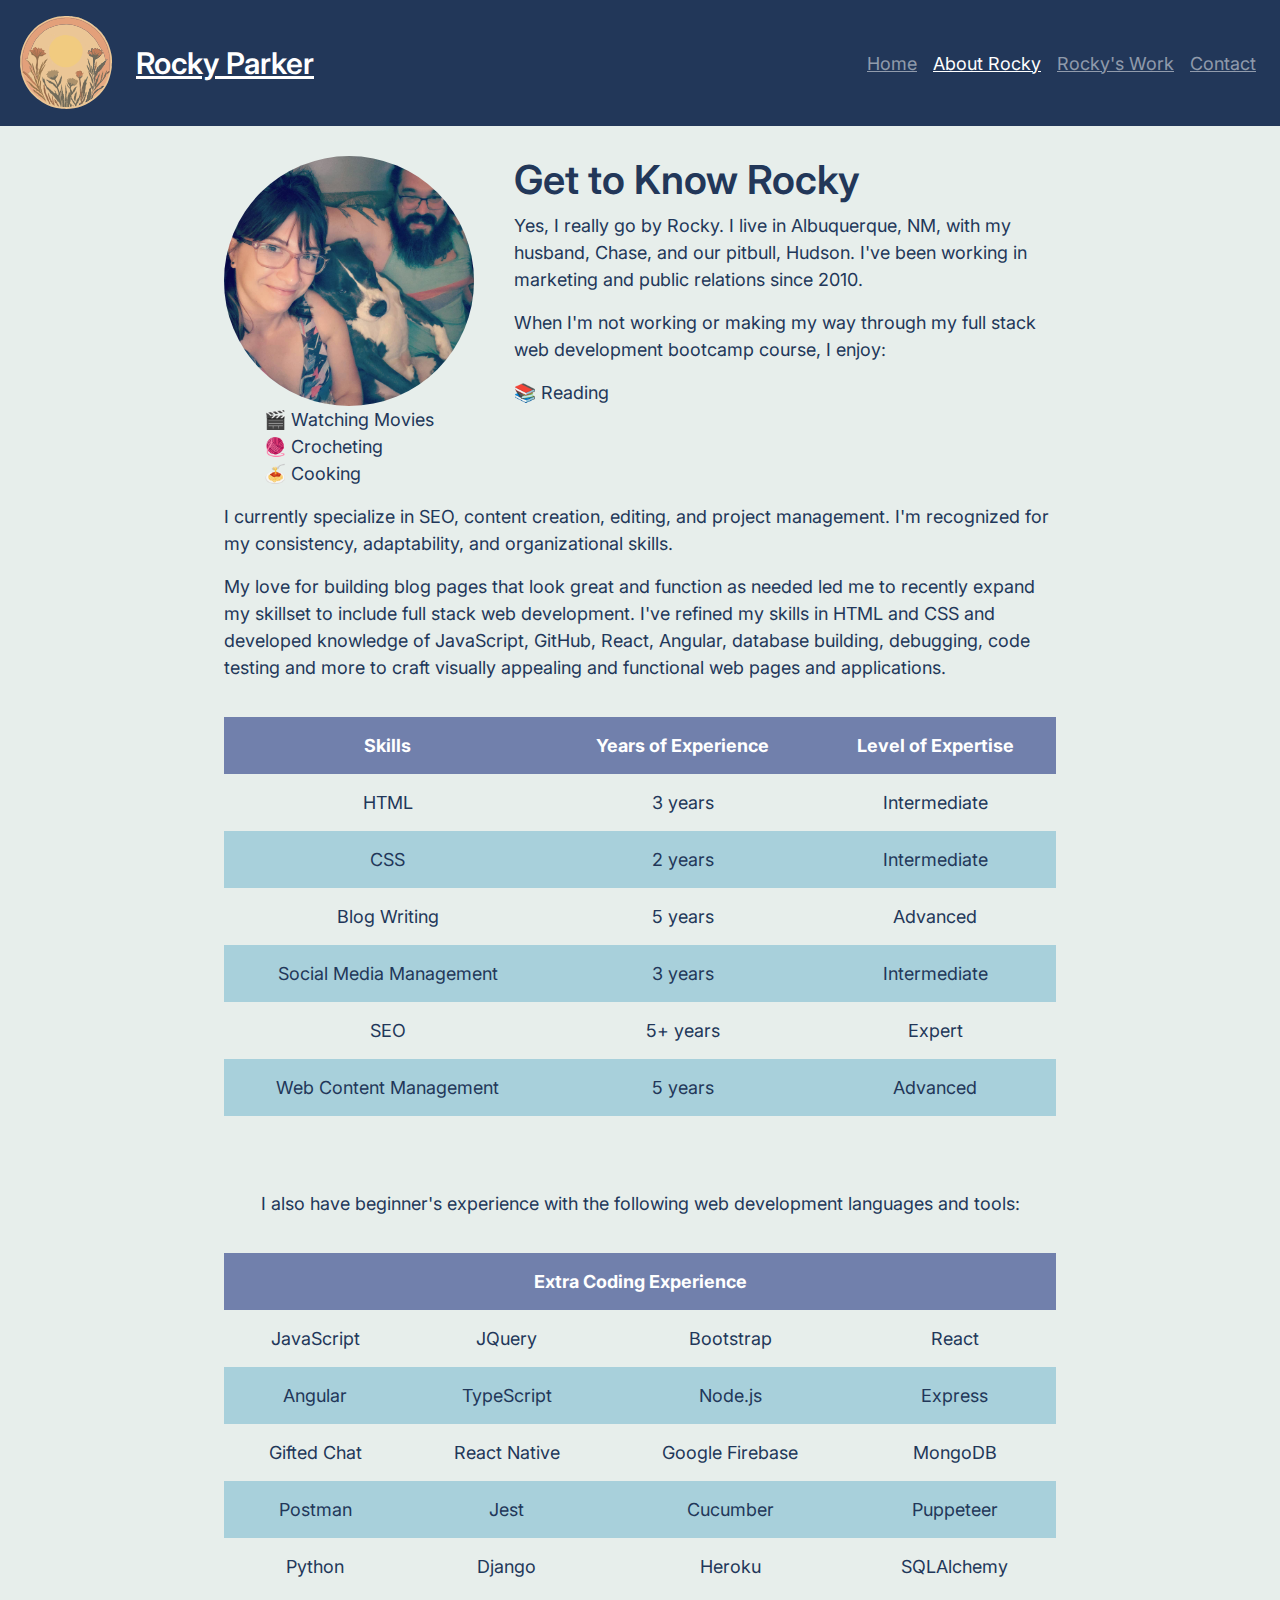
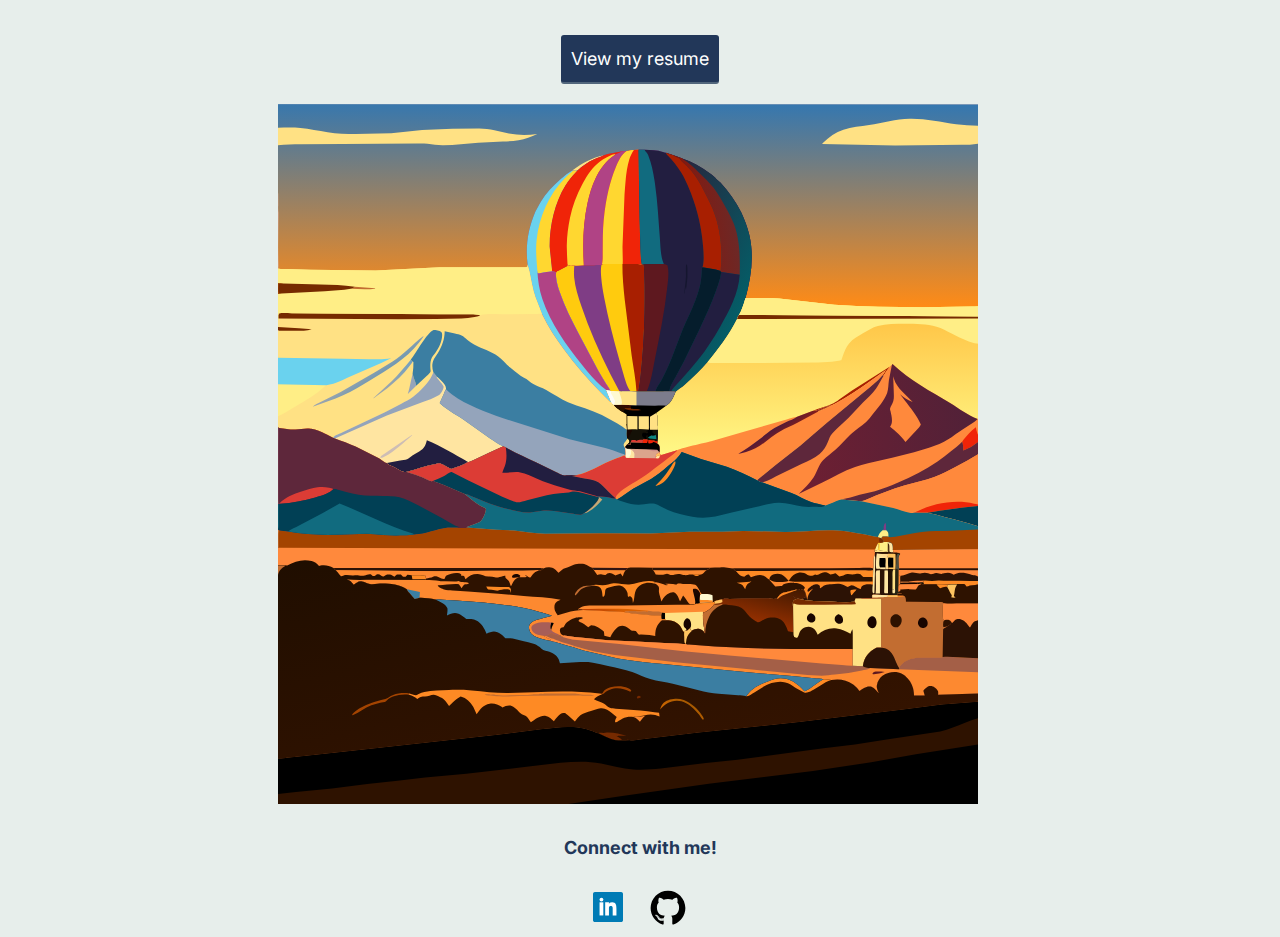
==== about.html @ 38e82794 "Update page titles in <head>" ====
<!DOCTYPE html>
<html lang="en">
    <head>
        <meta charset="utf-8">
        <meta name="viewport" content="width=device-width, initial-scale=1">
        <title>Rocky Parker | About Me</title>
        <link rel="shortcut icon" href="img/rocky-portfolio-logo.ico" type="image/x-icon">
        <link rel="stylesheet" href="https://cdn.jsdelivr.net/npm/bootstrap@4.3.1/dist/css/bootstrap.min.css" integrity="sha384-ggOyR0iXCbMQv3Xipma34MD+dH/1fQ784/j6cY/iJTQUOhcWr7x9JvoRxT2MZw1T" crossorigin="anonymous">
        <link rel="stylesheet" type="text/css" href="css/style.production.css">
        <link rel="preconnect" href="https://fonts.googleapis.com">
        <link rel="preconnect" href="https://fonts.gstatic.com" crossorigin>
        <link href="https://fonts.googleapis.com/css2?family=Inter:wght@300;400;600&display=swap" rel="stylesheet">
    </head>
    <body>
        <header class="page-header">
            <nav class="navbar navbar-expand-lg navbar-dark" style="background-color: #223759;">
                <a class="navbar-brand" href="#">
                  <img src="img/rocky-portfolio-logo.svg" width="100" class="d-inline-block align-top" alt="">
                  Rocky Parker
                </a>
                <button class="navbar-toggler" type="button" data-toggle="collapse" data-target="#navbarNav" aria-controls="navbarNav" aria-expanded="false" aria-label="Toggle navigation">
                  <span class="navbar-toggler-icon"></span>
                </button>
              
                <div class="collapse navbar-collapse" id="navbarNav">
                  <ul class="navbar-nav ml-auto">
                    <li class="nav-item">
                      <a class="nav-link" href="index.html">Home <span class="sr-only">(current)</span></a>
                    </li>
                    <li class="nav-item active">
                      <a class="nav-link" href="about.html">About Rocky</a>
                    </li>
                    <li class="nav-item">
                      <a class="nav-link" href="work.html">Rocky's Work</a>
                    </li>
                    <li class="nav-item">
                      <a class="nav-link" href="contact.html">Contact</a>
                    </li>      
                  </ul>
                </div>
              </nav>
        </header>
        <main class="about-me">
            <img src="img/rocky-chase.jpg" class="about-me__portrait" alt="Rocky and Chase family photo" />
            <h1>Get to Know Rocky</h1>
            <p>
                Yes, I really go by Rocky. I live in Albuquerque, NM, with my husband, Chase, and our pitbull, Hudson. I've been working in marketing and public relations since 2010.
            </p>
            <p>When I'm not working or making my way through my full stack web development bootcamp course, I enjoy:</p>
            <ul class="hobbies-list">
                <li>📚 Reading</li>
                <li>🎬 Watching Movies</li>
                <li>🧶 Crocheting</li>
                <li>🍝 Cooking</li>
            </ul>
            <p>I currently specialize in SEO, content creation, editing, and project management. I'm recognized for my consistency, adaptability, and organizational skills.</p> 
            <p>My love for building blog pages that look great and function as needed led me to recently expand my skillset to include full stack web development. I've refined my skills in HTML and CSS and developed knowledge of JavaScript, GitHub, React, Angular, database building, debugging, code testing and more to craft visually appealing and functional web pages and applications.</p>
            <section class="work-experience">
                <table>
                    <thead>
                        <tr>
                            <th>Skills</th>
                            <th>Years of Experience</th>
                            <th>Level of Expertise</th>
                        </tr>
                    </thead>
                    <tbody>
                        <tr>
                            <td>HTML</td>
                            <td>3 years</td>
                            <td>Intermediate</td>
                        </tr>
                        <tr>
                            <td>CSS</td>
                            <td>2 years</td>
                            <td>Intermediate</td>
                        </tr>
                        <tr>
                            <td>Blog Writing</td>
                            <td>5 years</td>
                            <td>Advanced</td>
                        </tr>
                        <tr>
                            <td>Social Media Management</td>
                            <td>3 years</td>
                            <td>Intermediate</td>
                        </tr>
                        <tr>
                          <td>SEO</td>
                          <td>5+ years</td>
                          <td>Expert</td>
                        </tr>  
                        <tr>
                          <td>Web Content Management</td>
                          <td>5 years</td>
                          <td>Advanced</td>
                        </tr>
                    </tbody>
                </table>
                <p><br><br>I also have beginner's experience with the following web development languages and tools:</p>
                <table>
                    <tbody>
                        <thead>
                            <tr>
                                <th colspan="4">Extra Coding Experience</th>
                            </tr>
                        </thead>
                        <tr>
                            <td>JavaScript</td>
                            <td>JQuery</td>
                            <td>Bootstrap</td>
                            <td>React</td>
                        </tr>
                        <tr>
                            <td>Angular</td>
                            <td>TypeScript</td>
                            <td>Node.js</td>
                            <td>Express</td>
                        </tr>
                        <tr>
                            <td>Gifted Chat</td>
                            <td>React Native</td>
                            <td>Google Firebase</td>
                            <td>MongoDB</td>
                        </tr>
                        <tr>
                            <td>Postman</td>
                            <td>Jest</td>
                            <td>Cucumber</td>
                            <td>Puppeteer</td>
                        </tr>
                        <tr>
                            <td>Python</td>
                            <td>Django</td>
                            <td>Heroku</td>
                            <td>SQLAlchemy</td>
                        </tr>
                    </tbody>
                </table>
                <a href="files/rocky-parker-resume.pdf" class="button" download target="_blank">View my resume</a>
                <div class="balloon">
                    <svg xmlns="http://www.w3.org/2000/svg" xmlns:xlink="http://www.w3.org/1999/xlink" class="img-fluid" width="700" height="700" viewBox="0 0 500 500">
                    <defs>
                        <lineargradient id="gradient_0" gradientUnits="userSpaceOnUse" x1="383.06107" y1="215.27565" x2="384.57718" y2="-1.9237741">
                            <stop offset="0" stop-color="#FF8B16"/>
                            <stop offset="1" stop-color="#3477B0"/>
                        </lineargradient>
                    </defs>
                    <path fill="url(#gradient_0)" transform="scale(0.666667 0.666667)" d="M0 0.375C1.39272 -0.255353 3.09947 -0.0248914 4.6009 -0.0248613L13.1785 -0.0235952L44.736 -0.025145L167.995 -0.0249082L767.25 0C767.944 0.438986 767.73 0.157088 768 0.75L768 23.6752L768 33.3262L768 103.712L768 117.351L768 215.143L768 227.76L768 229.933L768 256.039L768 324.288L768 346.573L768 363.539L768 431.733L768 457.219L768 457.418L768 477.283L768 497.503L768 506.306L768 511.48L768 517.024L768 533.789L768 551.718L768 559.539L768 561.918L768 594.785L768 609.494L768 631.119L768 640.123L768 650.349L768 684.161L768 689.04L768 755.122L768.005 764.521C768.003 765.643 768.237 767.023 767.625 768L216.338 768L-0 768L0 739.363L-0 701.18L0 504.524L0 494.543L0 494.3L0 475.793L0 456.011L0 455.531L0 428.794L0 346.653L-0 334.874L0 300.344L0 271.815L-0 242.22L0 238.91L0 225.829L-0 203.214L0 191.996L0 176.133L0 95.7549L-0 44.1256L0 25.5772L0 0.375Z"/>
                    <path fill="#DBA48C" transform="scale(0.666667 0.666667)" d="M0 95.7549L0.359092 96.2012L0.283125 96.75L0.283125 97.875L0.278534 98.3673L0.372017 108.145C-0.0297325 110.933 0.222043 113.674 0.604015 116.444L0.625886 116.672L0.187728 154.148L0.41614 166.647C0.542195 169.741 0.930216 173.185 0.34533 176.227L0 176.133L0 95.7549Z"/>
                    <path fill="#FFE184" transform="scale(0.666667 0.666667)" d="M315.627 71.0807C325.67 63.6597 336.883 57.4252 349.218 54.9758C346.343 56.6591 342.722 57.5343 339.626 58.8035C332.508 61.7215 326.177 66.333 320.586 71.5604C318.603 70.9281 318.177 70.6452 316.282 71.6254L315.432 72.0898L315.627 71.0807Z"/>
                    <path fill="#94A4BB" transform="scale(0.666667 0.666667)" d="M0 0.375C1.39272 -0.255353 3.09947 -0.0248914 4.6009 -0.0248613L13.1785 -0.0235952L44.736 -0.025145L167.995 -0.0249082L767.25 0C767.944 0.438986 767.73 0.157088 768 0.75L0 0.375Z"/>
                    <path fill="#FFE184" transform="scale(0.666667 0.666667)" class="cloud-left" d="M0 25.5772C8.03759 25.188 15.95 24.9632 23.9859 25.6875C33.7981 26.5719 43.4039 28.6945 53.1261 30.147C63.1976 31.6518 73.0692 32.2391 83.2383 32.2681L121.357 31.4087L154.452 27.9849L186.886 26.588L215.637 26.2564C221.001 26.4019 226.592 26.9004 231.852 27.9955L247.312 31.6713C257.59 33.6483 267.481 33.8241 277.784 32.0269C271.361 35.2208 264.879 37.5606 257.811 38.8325C252.302 39.8239 246.606 40.0198 241.021 40.2866L214.515 41.4663C201.777 42.2463 188.998 44.3445 176.23 44.2301C170.793 44.1814 165.584 43.1817 160.2 42.6481C156.375 42.269 152.475 42.3793 148.635 42.3788L68.3581 42.9515L24.2895 43.2453C16.2546 43.402 7.99247 43.4045 -0 44.1256L0 25.5772Z"/>
                    <path fill="#FFE184" transform="scale(0.666667 0.666667)" class="cloud-right" d="M768 33.3262C762.843 37.6227 757.573 41.0009 750.914 42.4033C744.904 43.6691 738.716 43.6481 732.6 43.7065L709.869 43.8921L661.312 44.543L582.916 42.73L584.062 41.534C590.334 35.2565 597.359 30.329 605.812 27.4775C614.56 24.5267 624.299 23.8671 633.379 22.4591C647.825 20.2189 662.033 16.0451 676.745 15.7547C693.752 15.4189 709.811 19.3642 726.509 21.5689C740.208 23.3776 754.197 23.6501 768 23.6752L768 33.3262Z"/>
                    <path fill="#7F3D85" transform="scale(0.666667 0.666667)" class="balloon-top" d="M386.29 49.057C388.449 49.0594 390.786 48.8968 392.921 49.1357C399.408 49.3222 406.147 49.5073 412.422 51.2959C413.401 51.575 414.759 51.7979 415.616 52.3381L424.366 55.073L431.15 57.5236C431.54 57.6737 432.738 57.9924 432.986 58.31C443.749 61.7701 453.514 67.3426 462.545 74.1143C464.865 75.8542 468.045 78.1861 469.807 80.4911L474.217 84.482C483.211 94.4041 490.428 104.332 496.369 116.37C499.882 124.191 503.023 131.996 504.981 140.372C510.216 162.762 506.9 186.219 500.827 208.067C499.202 213.857 497.015 220.887 493.935 226.028C492.842 227.208 492.432 228.789 491.854 230.262C483.607 246.834 471.866 262.376 460.163 276.662C452.851 284.869 445.133 292.698 436.855 299.938C434.856 301.686 432.84 303.362 430.682 304.913C429.072 306.071 427.207 307.181 425.868 308.661C424.551 307.82 423.041 307.969 421.499 307.867L413.789 307.899C413.168 308.103 411.829 307.933 411.147 307.938L404.692 307.988L395.039 307.971L385.992 308.016L384.094 307.909L384.076 308.172L378.272 307.901L369.277 307.9C368.038 307.89 366.712 308.095 365.614 307.438L358.673 307.548L356.489 307.494L355.842 307.205C354.412 307.166 353.092 306.852 351.7 306.54L357.213 319.92C355.242 318.851 353.774 317.166 352.201 315.6L345.581 308.941C331.404 294.619 318.331 279.279 306.39 263.064C297.532 251.034 289.404 238.801 282.949 225.296L275.774 206.825C272.717 197.824 271.358 188.822 269.456 179.574C268.895 176.851 267.875 174.389 267.406 171.643C264.934 152.013 267.996 132.903 275.946 114.824L281.541 104.66C287.634 95.3243 294.551 87.7623 302.976 80.4711C306.876 77.0962 311.097 73.5747 315.627 71.0807L315.432 72.0898L316.282 71.6254C318.177 70.6452 318.603 70.9281 320.586 71.5604C326.177 66.333 332.508 61.7215 339.626 58.8035C342.722 57.5343 346.343 56.6591 349.218 54.9758C354.652 53.0066 360.765 52.1677 366.453 51.1707C368.598 50.2643 371.222 50.2292 373.505 50.4509C376.186 49.5622 378.52 49.1944 381.326 49.1814L386.29 49.057Z"/>
                    <path fill="#FFCB0E" transform="scale(0.666667 0.666667)" d="M310.214 172.064C311.146 173.18 312.217 173.075 313.622 173.185C314.506 173.255 315.373 173.171 316.255 173.108C316.997 173.056 316.669 173.055 317.475 173.168C317.111 177.301 316.932 181.908 317.353 186.033C318.396 196.255 321.709 206.363 324.923 216.088C333.32 241.495 344.265 265.687 356.194 289.605L365.614 307.438L358.673 307.548L356.489 307.494L355.842 307.205C355.229 304.819 352.892 302.147 351.569 300.018L343.433 286.291L322.164 246.188C314.647 231.367 306.942 217.001 301.688 201.147C299.607 194.867 297.252 187.077 297.902 180.403C298.549 179.027 299.984 178.661 301.319 178.002L309.938 173.509L310.214 172.064Z"/>
                    <path fill="#FFCB0E" transform="scale(0.666667 0.666667)" d="M389.747 171.625L391.461 171.793C392.137 174.046 392.202 176.589 392.352 178.928L392.757 193.302C393.152 221.391 392.366 249.715 389.723 277.688C388.778 287.692 387.915 298.161 385.992 308.016L384.094 307.909L384.076 308.172L378.272 307.901C377.575 307.394 376.873 306.864 376.397 306.132C374.102 302.599 372.75 298.13 371.477 294.146L365.834 274.639C359.614 252.328 353.721 230.066 349.443 207.293C348.118 200.243 346.931 193.313 346.327 186.153C345.936 181.516 345.655 177.167 346.513 172.555L347.023 171.92C348.398 171.044 351.567 171.428 353.249 171.418L369.024 171.332L369.328 171.311C373.95 171.659 378.642 171.474 383.279 171.495C385.404 171.505 387.65 171.86 389.747 171.625Z"/>
                    <path fill="#A81F01" transform="scale(0.666667 0.666667)" d="M389.747 171.625L391.461 171.793C392.137 174.046 392.202 176.589 392.352 178.928L392.757 193.302C393.152 221.391 392.366 249.715 389.723 277.688C388.778 287.692 387.915 298.161 385.992 308.016L384.094 307.909C383.342 295.041 380.814 282.351 378.957 269.618L371.531 210.091C370.238 197.229 368.865 184.269 369.024 171.332L369.328 171.311C373.95 171.659 378.642 171.474 383.279 171.495C385.404 171.505 387.65 171.86 389.747 171.625Z"/>
                    <path fill="#6AD2EE" transform="scale(0.666667 0.666667)" d="M315.432 72.0898L316.282 71.6254C318.177 70.6452 318.603 70.9281 320.586 71.5604C315.857 76.4326 311.336 81.6644 307.762 87.4607C296.353 105.962 290.806 131.347 291.068 152.989L293.778 179.244C295.221 179.432 296.972 179.259 297.902 180.403C297.252 187.077 299.607 194.867 301.688 201.147C306.942 217.001 314.647 231.367 322.164 246.188L343.433 286.291L351.569 300.018C352.892 302.147 355.229 304.819 355.842 307.205C354.412 307.166 353.092 306.852 351.7 306.54L357.213 319.92C355.242 318.851 353.774 317.166 352.201 315.6L345.581 308.941C331.404 294.619 318.331 279.279 306.39 263.064C297.532 251.034 289.404 238.801 282.949 225.296L275.774 206.825C272.717 197.824 271.358 188.822 269.456 179.574C268.895 176.851 267.875 174.389 267.406 171.643C264.934 152.013 267.996 132.903 275.946 114.824L281.541 104.66C287.634 95.3243 294.551 87.7623 302.976 80.4711C306.876 77.0962 311.097 73.5747 315.627 71.0807L315.432 72.0898Z"/>
                    <path fill="#FFD730" transform="scale(0.666667 0.666667)" d="M315.432 72.0898L316.282 71.6254C318.177 70.6452 318.603 70.9281 320.586 71.5604C315.857 76.4326 311.336 81.6644 307.762 87.4607C296.353 105.962 290.806 131.347 291.068 152.989L293.778 179.244L283.875 180.433C282.738 180.604 280.009 181.512 279 181.331C278.742 181.285 278.545 181.069 278.318 180.938L277.866 178.309C277.016 167.318 275.894 156.458 277.109 145.416C280.161 117.672 293.43 89.7614 315.432 72.0898Z"/>
                    <path fill="#B04385" transform="scale(0.666667 0.666667)" d="M277.866 178.309L278.318 180.938C278.545 181.069 278.742 181.285 279 181.331C280.009 181.512 282.738 180.604 283.875 180.433L293.778 179.244C295.221 179.432 296.972 179.259 297.902 180.403C297.252 187.077 299.607 194.867 301.688 201.147C306.942 217.001 314.647 231.367 322.164 246.188L343.433 286.291L351.569 300.018C352.892 302.147 355.229 304.819 355.842 307.205C354.412 307.166 353.092 306.852 351.7 306.54L346.508 302.432C338.844 295.459 332.188 287.288 325.688 279.25C308.602 258.121 292.017 234.767 283.246 208.814C279.86 198.793 278.402 188.823 277.866 178.309Z"/>
                    <path fill="#F02408" transform="scale(0.666667 0.666667)" d="M381.326 49.1814L386.29 49.057L387.455 124.705L388.349 156.219C388.637 161.306 388.791 166.617 389.747 171.625C387.65 171.86 385.404 171.505 383.279 171.495C378.642 171.474 373.95 171.659 369.328 171.311L369.024 171.332L353.249 171.418C351.567 171.428 348.398 171.044 347.023 171.92L346.513 172.555C343.734 172.321 340.969 172.62 338.191 172.739L327.699 172.884C324.481 173.102 320.658 173.647 317.475 173.168C316.669 173.055 316.997 173.056 316.255 173.108C315.373 173.171 314.506 173.255 313.622 173.185C312.217 173.075 311.146 173.18 310.214 172.064L309.938 173.509L301.319 178.002C299.984 178.661 298.549 179.027 297.902 180.403C296.972 179.259 295.221 179.432 293.778 179.244L291.068 152.989C290.806 131.347 296.353 105.962 307.762 87.4607C311.336 81.6644 315.857 76.4326 320.586 71.5604C326.177 66.333 332.508 61.7215 339.626 58.8035C342.722 57.5343 346.343 56.6591 349.218 54.9758C354.652 53.0066 360.765 52.1677 366.453 51.1707C368.598 50.2643 371.222 50.2292 373.505 50.4509C376.186 49.5622 378.52 49.1944 381.326 49.1814Z"/>
                    <path fill="#FFD730" transform="scale(0.666667 0.666667)" d="M310.214 172.064C309.908 165.04 309.311 157.968 309.431 150.938C309.595 141.298 310.85 131.495 312.809 122.062C315.43 109.451 319.931 97.5853 325.919 86.2072C331.236 76.1047 338.241 65.8178 348.019 59.5354C351.223 57.4768 354.366 55.8371 357.924 54.4508C359.284 53.921 360.15 53.531 361.521 54.1216C343.958 65.3801 335.897 86.5942 331.647 106.096C326.851 128.103 326.309 150.483 327.699 172.884C324.481 173.102 320.658 173.647 317.475 173.168C316.669 173.055 316.997 173.056 316.255 173.108C315.373 173.171 314.506 173.255 313.622 173.185C312.217 173.075 311.146 173.18 310.214 172.064Z"/>
                    <path fill="#B04385" transform="scale(0.666667 0.666667)" d="M366.453 51.1707C368.598 50.2643 371.222 50.2292 373.505 50.4509C367.695 54.5803 364.838 60.8974 362.128 67.2952C356.862 79.7252 353.523 93.184 351.263 106.469C349.303 117.991 348.309 130.136 348.024 141.819L347.907 159.81C347.881 163.715 348.125 168.148 347.023 171.92L346.513 172.555C343.734 172.321 340.969 172.62 338.191 172.739L327.699 172.884C326.309 150.483 326.851 128.103 331.647 106.096C335.897 86.5942 343.958 65.3801 361.521 54.1216L366.938 51.5708L366.453 51.1707Z"/>
                    <path fill="#FFD730" transform="scale(0.666667 0.666667)" d="M381.326 49.1814L386.29 49.057L387.455 124.705L388.349 156.219C388.637 161.306 388.791 166.617 389.747 171.625C387.65 171.86 385.404 171.505 383.279 171.495C378.642 171.474 373.95 171.659 369.328 171.311L369.024 171.332L353.249 171.418C351.567 171.428 348.398 171.044 347.023 171.92C348.125 168.148 347.881 163.715 347.907 159.81L348.024 141.819C348.309 130.136 349.303 117.991 351.263 106.469C353.523 93.184 356.862 79.7252 362.128 67.2952C364.838 60.8974 367.695 54.5803 373.505 50.4509C376.186 49.5622 378.52 49.1944 381.326 49.1814Z"/>
                    <path fill="#F02408" transform="scale(0.666667 0.666667)" d="M381.326 49.1814L386.29 49.057L387.455 124.705L388.349 156.219C388.637 161.306 388.791 166.617 389.747 171.625C387.65 171.86 385.404 171.505 383.279 171.495C378.642 171.474 373.95 171.659 369.328 171.311C369.598 165.12 369.085 158.832 369.117 152.625L371.261 97.3125C372.165 84.7195 372.786 71.7573 376.356 59.5745C377.486 55.7154 379.057 52.4835 381.326 49.1814Z"/>
                    <path fill="#221E40" transform="scale(0.666667 0.666667)" d="M386.29 49.057C388.449 49.0594 390.786 48.8968 392.921 49.1357C399.408 49.3222 406.147 49.5073 412.422 51.2959C413.401 51.575 414.759 51.7979 415.616 52.3381L424.366 55.073L431.15 57.5236C431.54 57.6737 432.738 57.9924 432.986 58.31C443.749 61.7701 453.514 67.3426 462.545 74.1143C464.865 75.8542 468.045 78.1861 469.807 80.4911L474.217 84.482C483.211 94.4041 490.428 104.332 496.369 116.37C499.882 124.191 503.023 131.996 504.981 140.372C510.216 162.762 506.9 186.219 500.827 208.067C499.202 213.857 497.015 220.887 493.935 226.028C492.842 227.208 492.432 228.789 491.854 230.262C483.607 246.834 471.866 262.376 460.163 276.662C452.851 284.869 445.133 292.698 436.855 299.938C434.856 301.686 432.84 303.362 430.682 304.913C429.072 306.071 427.207 307.181 425.868 308.661C424.551 307.82 423.041 307.969 421.499 307.867L413.789 307.899C413.168 308.103 411.829 307.933 411.147 307.938L404.692 307.988L395.039 307.971L385.992 308.016C387.915 298.161 388.778 287.692 389.723 277.688C392.366 249.715 393.152 221.391 392.757 193.302L392.352 178.928C392.202 176.589 392.137 174.046 391.461 171.793L389.747 171.625C388.791 166.617 388.637 161.306 388.349 156.219L387.455 124.705L386.29 49.057Z"/>
                    <path fill="#15162F" transform="scale(0.666667 0.666667)" d="M437.234 171.938L438.188 172.198C438.686 174.149 438.616 176.389 438.694 178.401C438.893 183.495 438.631 188.354 437.889 193.389C437.63 195.146 437.62 197.073 436.969 198.735C436.94 197.775 436.991 196.852 436.688 195.934L435.979 200.264C435.959 201.179 435.795 202.077 435.658 202.98L435.267 202.875L436.819 189.035C437.592 183.336 436.662 177.585 437.234 171.938Z"/>
                    <path fill="#116B7F" transform="scale(0.666667 0.666667)" d="M386.29 49.057C388.449 49.0594 390.786 48.8968 392.921 49.1357C393.128 49.9209 393.064 50.0208 393.67 50.6172C395.148 52.0697 395.968 53.1775 396.753 55.125C400.695 64.9106 402.483 75.5506 403.983 85.9571C406.696 104.784 407.559 123.529 409.063 142.452C409.787 151.559 409.705 162.979 413.397 171.398L391.461 171.793L389.747 171.625C388.791 166.617 388.637 161.306 388.349 156.219L387.455 124.705L386.29 49.057Z"/>
                    <path fill="#5E181F" transform="scale(0.666667 0.666667)" d="M413.397 171.398C414.688 171.758 416.14 172.033 417.271 172.76C419.345 180.924 417.727 190.281 416.795 198.562C414.045 223.025 409.19 246.893 404.276 270.982C402.444 279.962 401.066 289.282 398.597 298.098C397.65 301.483 396.363 304.721 395.039 307.971L385.992 308.016C387.915 298.161 388.778 287.692 389.723 277.688C392.366 249.715 393.152 221.391 392.757 193.302L392.352 178.928C392.202 176.589 392.137 174.046 391.461 171.793L413.397 171.398Z"/>
                    <defs>
                        <lineargradient id="gradient_1" gradientUnits="userSpaceOnUse" x1="383.04541" y1="160.45819" x2="498.03098" y2="217.35944">
                            <stop offset="0" stop-color="#27263D"/>
                            <stop offset="1" stop-color="#045D67"/>
                        </lineargradient>
                    </defs>
                    <path fill="url(#gradient_1)" transform="scale(0.666667 0.666667)" d="M415.616 52.3381L424.366 55.073L431.15 57.5236C431.54 57.6737 432.738 57.9924 432.986 58.31C443.749 61.7701 453.514 67.3426 462.545 74.1143C464.865 75.8542 468.045 78.1861 469.807 80.4911L474.217 84.482C483.211 94.4041 490.428 104.332 496.369 116.37C499.882 124.191 503.023 131.996 504.981 140.372C510.216 162.762 506.9 186.219 500.827 208.067C499.202 213.857 497.015 220.887 493.935 226.028C492.842 227.208 492.432 228.789 491.854 230.262C483.607 246.834 471.866 262.376 460.163 276.662C452.851 284.869 445.133 292.698 436.855 299.938C434.856 301.686 432.84 303.362 430.682 304.913C429.072 306.071 427.207 307.181 425.868 308.661C424.551 307.82 423.041 307.969 421.499 307.867L413.789 307.899C413.168 308.103 411.829 307.933 411.147 307.938L404.692 307.988C404.688 307.256 404.75 306.492 405.046 305.812C406.48 302.519 409.006 299.186 410.795 296.007C413.427 291.33 415.656 286.422 417.872 281.539C423.671 268.756 427.947 255.359 433.244 242.382C437.628 231.644 443.104 221.387 447.121 210.497C449.64 203.669 452.103 196.533 453.114 189.301C453.611 185.747 453.752 182.194 454.056 178.625C454.154 177.478 454.105 175.844 454.873 174.949C456.761 168.551 456.067 160.484 455.561 153.87C454.009 133.612 449.849 114.91 442.576 95.9446C439.606 88.202 436.191 80.1527 431.82 73.0927C427.85 66.6805 423.302 61.1475 418.084 55.7114C417.01 54.5927 416 53.8734 415.616 52.3381Z"/>
                    <defs>
                        <lineargradient id="gradient_2" gradientUnits="userSpaceOnUse" x1="440.46875" y1="123.79491" x2="488.28201" y2="117.2054">
                            <stop offset="0" stop-color="#84190F"/>
                            <stop offset="1" stop-color="#6D2826"/>
                        </lineargradient>
                    </defs>
                    <path fill="url(#gradient_2)" transform="scale(0.666667 0.666667)" d="M424.366 55.073L431.15 57.5236C431.54 57.6737 432.738 57.9924 432.986 58.31C434.086 59.3836 435.121 60.1138 436.443 60.8905C439.672 62.7888 442.65 65.5335 445.425 68.0444L459.465 81.7693C461.899 84.3538 464.162 87.3175 466.733 89.7354C472.007 97.0636 476.513 104.781 480.776 112.734C483.489 117.796 486.24 122.753 488.289 128.134C495.014 145.796 495.065 164.365 494.672 182.95L474.84 179.975L473.566 178.588L474.348 177.927C476.315 155.347 474.239 132.953 465.604 111.868C463.645 107.083 461.201 102.622 458.889 98.0139C454.235 88.7381 449.588 79.4855 442.801 71.5339C439.928 68.1681 436.664 65.2399 433.424 62.2411C431.913 60.8422 430.561 58.2773 428.759 57.5765C427.445 57.0652 425.828 56.6346 424.831 55.5936L424.366 55.073Z"/>
                    <path fill="#A81F01" transform="scale(0.666667 0.666667)" d="M415.616 52.3381L424.366 55.073L424.831 55.5936C425.828 56.6346 427.445 57.0652 428.759 57.5765C430.561 58.2773 431.913 60.8422 433.424 62.2411C436.664 65.2399 439.928 68.1681 442.801 71.5339C449.588 79.4855 454.235 88.7381 458.889 98.0139C461.201 102.622 463.645 107.083 465.604 111.868C474.239 132.953 476.315 155.347 474.348 177.927L473.566 178.588C467.551 176.726 461.023 176.336 454.873 174.949C456.761 168.551 456.067 160.484 455.561 153.87C454.009 133.612 449.849 114.91 442.576 95.9446C439.606 88.202 436.191 80.1527 431.82 73.0927C427.85 66.6805 423.302 61.1475 418.084 55.7114C417.01 54.5927 416 53.8734 415.616 52.3381Z"/>
                    <path fill="#221E40" transform="scale(0.666667 0.666667)" d="M474.84 179.975L494.672 182.95C493.468 203.164 483.591 221.321 473.763 238.536C466.678 250.945 458.931 263.143 449.907 274.248L440.74 285.179L432.401 294.562L424.114 303.695C423.03 304.98 421.847 306.168 421.499 307.867L413.789 307.899C415.514 307.421 417.49 307.492 419.275 307.405C419.937 301.941 423.444 297.161 426.005 292.384L434.873 275.773L451.646 241.454C458.327 227.292 464.708 213.416 469.872 198.613C471.88 192.858 474.385 186.08 474.84 179.975Z"/>
                    <path fill="#051D2C" transform="scale(0.666667 0.666667)" d="M454.873 174.949C461.023 176.336 467.551 176.726 473.566 178.588L474.84 179.975C474.385 186.08 471.88 192.858 469.872 198.613C464.708 213.416 458.327 227.292 451.646 241.454L434.873 275.773L426.005 292.384C423.444 297.161 419.937 301.941 419.275 307.405C417.49 307.492 415.514 307.421 413.789 307.899C413.168 308.103 411.829 307.933 411.147 307.938L404.692 307.988C404.688 307.256 404.75 306.492 405.046 305.812C406.48 302.519 409.006 299.186 410.795 296.007C413.427 291.33 415.656 286.422 417.872 281.539C423.671 268.756 427.947 255.359 433.244 242.382C437.628 231.644 443.104 221.387 447.121 210.497C449.64 203.669 452.103 196.533 453.114 189.301C453.611 185.747 453.752 182.194 454.056 178.625C454.154 177.478 454.105 175.844 454.873 174.949Z"/>
                    <path fill="#FFE184" transform="scale(0.666667 0.666667)" d="M267.406 171.643C267.875 174.389 268.895 176.851 269.456 179.574C271.358 188.822 272.717 197.824 275.774 206.825L282.949 225.296C289.404 238.801 297.532 251.034 306.39 263.064C318.331 279.279 331.404 294.619 345.581 308.941L352.201 315.6C353.774 317.166 355.242 318.851 357.213 319.92C357.964 320.777 358.541 321.749 359.621 322.143L359.905 322.191C360.712 324.484 368.143 329.464 370.45 330.626C371.445 331.374 372.362 332.019 373.489 332.552L373.559 342.954C373.708 344.879 373.954 346.84 373.876 348.77C373.888 351.666 373.637 354.829 374.012 357.689L374.484 358.378C375.48 359.22 376.182 359.585 376.497 360.938C376.707 361.84 376.489 362.573 375.931 363.281C375.501 363.826 374.916 364.139 374.334 364.5L372.143 366.851C372.2 367.645 372.229 368.034 372.727 368.67L372.025 369.048C372.561 370.751 373.034 375.632 372.352 377.265L370.894 376.573C365.733 378.872 360.292 380.347 355.109 382.668C343.671 387.79 332.895 394.814 320.433 397.374L320.358 397.449L310.653 397.858C309.017 397.924 307.181 398.153 305.571 397.788C303.11 397.231 300.436 395.705 298.113 394.65L276.717 384.06C265.73 378.674 254.622 374.262 244.081 367.944L241.368 366.808L226.67 373.259L209.058 381.819C207.408 382.539 205.378 383.736 203.594 383.521C197.948 386.887 191.7 389.102 185.431 390.971L177.005 386.566C176.046 386.088 174.209 385.061 173.156 384.938C172.185 384.825 170.086 385.473 169.04 385.662C158.546 387.559 148.668 391.102 138.428 393.914L137.984 393.975C136.559 394.248 135.746 394.382 134.29 394C130.877 393.104 127.806 390.742 124.665 389.164C122.519 388.086 119.398 387.127 117.52 385.713C117.094 385.393 116.858 384.958 116.595 384.51C113.845 384.227 110.175 380.654 107.616 379.241L83.179 367.074C76.056 363.68 68.3766 361.258 61.0221 358.392L58.9199 357.536C51.5892 353.909 43.7126 349.265 35.5435 348.026L34.875 347.93C29.766 347.133 24.0569 348.546 18.8776 348.692C12.9753 348.858 7.21491 347.916 1.39679 347.041L0 346.653L-0 334.874L0 300.344L0 271.815L-0 242.22L0 238.91L0 225.829L-0 203.214L0 191.996L0 176.133L0.34533 176.227L0.986062 176.447C3.82367 177.001 7.54103 176.605 10.4825 176.71L34.9351 177.628L104.817 178.441L173.43 174.989L263.315 174.804C264.671 174.771 266.392 175.084 267.41 174.188L267.406 171.643Z"/>
                    <path fill="#94A4BB" transform="scale(0.666667 0.666667)" d="M148.071 301.828L139.097 310.636C140.288 307.173 140.916 303.565 141.721 300L144.225 288.899L145.463 293.252L146.801 297L147.373 298.547C147.776 299.557 147.894 300.757 148.071 301.828Z"/>
                    <path fill="#762A00" transform="scale(0.666667 0.666667)" d="M0 238.91L22.4095 240.187C26.963 240.523 31.5421 240.663 36.0313 241.542C30.5806 242.888 24.705 242.987 19.109 243.032L0.9375 242.895L-0 242.22L0 238.91Z"/>
                    <defs>
                        <lineargradient id="gradient_3" gradientUnits="userSpaceOnUse" x1="128.01086" y1="305.34442" x2="129.98914" y2="275.15558">
                            <stop offset="0" stop-color="#9AA5AD"/>
                            <stop offset="1" stop-color="#73A0BF"/>
                        </lineargradient>
                    </defs>
                    <path fill="url(#gradient_3)" transform="scale(0.666667 0.666667)" d="M144.373 275.981C143.631 277.516 142.189 279.136 141.172 280.518C134.53 289.544 125.952 297.595 117.129 304.487L107.185 311.878C106.29 312.567 102.902 315.487 102.024 315.375L122.077 296.861C129.275 289.629 135.787 281.938 142.259 274.069L144.373 275.981Z"/>
                    <defs>
                        <lineargradient id="gradient_4" gradientUnits="userSpaceOnUse" x1="96.629379" y1="282.05618" x2="104.99249" y2="293.30746">
                            <stop offset="0" stop-color="#99A4AE"/>
                            <stop offset="1" stop-color="#7399B2"/>
                        </lineargradient>
                    </defs>
                    <path fill="url(#gradient_4)" transform="scale(0.666667 0.666667)" d="M155.487 248.812L155.936 249.234C154.491 251.64 152.493 253.914 150.757 256.125C137.115 273.5 117.452 284.714 98.8238 295.878C89.3156 301.577 79.8408 307.482 69.7338 312.079C59.1657 316.887 48.037 320.203 37.2147 324.377C39.386 322.228 42.9641 320.789 45.6699 319.389L67.1248 308.543L103.888 287.331L122.787 275.982C134.7 268.32 144.302 257.469 155.487 248.812Z"/>
                    <path fill="#FFEE86" transform="scale(0.666667 0.666667)" d="M0 300.344L51.8726 301.21C49.7751 302.046 48.3695 304.309 46.5313 305.652L45.72 306.341C41.0611 310.326 35.5376 314.112 30.1875 317.066L25.875 319.699L14.1746 326.88C13.1815 327.567 14.0745 326.991 12.9375 327.566L8.41383 330.221L4.5 332.446C3.12443 333.134 1.14363 333.879 -0 334.874L0 300.344Z"/>
                    <path fill="#3B7EA2" transform="scale(0.666667 0.666667)" d="M142.259 274.069C147.953 267.238 159.317 245.159 166.688 242.241C168.968 242.256 173.173 242.848 174.904 244.38C175.862 245.229 175.891 246.675 175.869 247.866C175.748 254.363 172.597 261.119 168.848 266.315C167.052 268.804 164.986 270.7 164.04 273.717C163.025 276.956 163.094 280.159 163.279 283.5C163.325 284.32 163.636 285.869 163.484 286.594C163.242 287.755 160.492 290.367 159.562 291.258L148.071 301.828C147.894 300.757 147.776 299.557 147.373 298.547L146.801 297L145.463 293.252L144.225 288.899C144.917 284.805 145.215 280.569 145.105 276.421L144.373 275.981L142.259 274.069Z"/>
                    <path fill="#762A00" transform="scale(0.666667 0.666667)" d="M0.586015 226.064L0.673645 224.438C5.01472 223.663 10.3671 224.26 14.8023 224.271L46.6614 224.377L171.351 225.206L197.743 225.362C203.704 225.392 210.708 224.684 216.444 226.257L216.184 226.942C214.404 227.732 212.469 227.986 210.566 228.339C205.912 229.205 201.301 229.603 196.58 229.88L169.4 230.391L128.935 230.612L0.554964 229.778L0.586015 226.064Z"/>
                    <path fill="#6AD2EE" transform="scale(0.666667 0.666667)" d="M0 271.815L70.2815 273.061L97.0716 273.358C102.677 273.378 108.577 273.745 114.15 273.339C116.633 273.158 119.098 272.508 121.555 272.115L110.625 277.583L74.9443 293.004C70.4529 294.898 66.1962 297.418 61.5964 299.029C58.5044 300.112 55.155 301.028 51.8726 301.21L0 300.344L0 271.815Z"/>
                    <path fill="#FFE5A1" transform="scale(0.666667 0.666667)" d="M166.434 287.375L170.355 292.216L170.349 292.287C173.489 295.254 179.868 299.991 179.995 304.579L179.968 305.618C178.821 307.136 178.273 309.243 177.509 310.982L173.238 320.421C180.411 327.617 189.492 331.871 197.777 337.585L227.206 358.316C231.786 361.326 236.391 364.483 241.368 366.808L226.67 373.259L209.058 381.819C207.408 382.539 205.378 383.736 203.594 383.521C197.948 386.887 191.7 389.102 185.431 390.971L177.005 386.566C176.046 386.088 174.209 385.061 173.156 384.938C172.185 384.825 170.086 385.473 169.04 385.662C158.546 387.559 148.668 391.102 138.428 393.914L137.984 393.975C136.559 394.248 135.746 394.382 134.29 394C130.877 393.104 127.806 390.742 124.665 389.164C122.519 388.086 119.398 387.127 117.52 385.713C117.094 385.393 116.858 384.958 116.595 384.51C113.845 384.227 110.175 380.654 107.616 379.241L83.179 367.074C76.056 363.68 68.3766 361.258 61.0221 358.392L58.9199 357.536C61.0984 354.775 66.6833 353.123 69.8071 351.55L114.631 330.15L132.14 321.054C136.433 318.718 140.904 316.525 144.846 313.613C148.804 310.689 152.441 307.069 155.819 303.493C160.73 298.295 163.994 294.163 166.434 287.375Z"/>
                    <path fill="#CDBDB5" transform="scale(0.666667 0.666667)" d="M143.306 354.562L143.932 354.592C134.759 362.782 125.32 371.851 114.377 377.693C112.829 378.519 111.84 379.049 110.062 379.103L109.355 378.633C110.846 376.338 114.527 374.517 116.758 372.894L143.306 354.562Z"/>
                    <path fill="#94A4BB" transform="scale(0.666667 0.666667)" d="M166.434 287.375L170.355 292.216L170.349 292.287L170.062 293.066C171.153 294.584 177.518 301.669 177.475 302.858C177.365 305.902 174.606 310.442 172.125 312.024C166.866 315.379 160.209 317.268 154.399 319.471L116.653 333.681L61.0221 358.392L58.9199 357.536C61.0984 354.775 66.6833 353.123 69.8071 351.55L114.631 330.15L132.14 321.054C136.433 318.718 140.904 316.525 144.846 313.613C148.804 310.689 152.441 307.069 155.819 303.493C160.73 298.295 163.994 294.163 166.434 287.375Z"/>
                    <path fill="#221E40" transform="scale(0.666667 0.666667)" d="M116.595 384.51L130.863 381.868C133.115 381.522 136.307 381.581 138.324 380.712C140.271 379.873 142.214 377.92 143.99 376.707C146.368 375.083 148.811 373.729 151.312 372.317C156.887 369.169 157.832 366.224 159.512 360.317C174.797 366.344 189.205 375.649 203.594 383.521C197.948 386.887 191.7 389.102 185.431 390.971L177.005 386.566C176.046 386.088 174.209 385.061 173.156 384.938C172.185 384.825 170.086 385.473 169.04 385.662C158.546 387.559 148.668 391.102 138.428 393.914L137.984 393.975C136.559 394.248 135.746 394.382 134.29 394C130.877 393.104 127.806 390.742 124.665 389.164C122.519 388.086 119.398 387.127 117.52 385.713C117.094 385.393 116.858 384.958 116.595 384.51Z"/>
                    <path fill="#FFEE86" transform="scale(0.666667 0.666667)" d="M267.406 171.643C267.875 174.389 268.895 176.851 269.456 179.574C271.358 188.822 272.717 197.824 275.774 206.825L282.949 225.296C282.588 225.064 282.477 224.955 282 224.858C281.064 224.666 279.597 224.88 278.609 224.906L271.458 225.007L240.231 225.241C232.911 225.279 224.193 224.533 217.079 226.107L216.444 226.257C210.708 224.684 203.704 225.392 197.743 225.362L171.351 225.206L46.6614 224.377L14.8023 224.271C10.3671 224.26 5.01472 223.663 0.673645 224.438L0.586015 226.064L0 225.829L-0 203.214L0 191.996L0 176.133L0.34533 176.227L0.986062 176.447C3.82367 177.001 7.54103 176.605 10.4825 176.71L34.9351 177.628L104.817 178.441L173.43 174.989L263.315 174.804C264.671 174.771 266.392 175.084 267.41 174.188L267.406 171.643Z"/>
                    <path fill="#C26D31" transform="scale(0.666667 0.666667)" d="M82.2516 195.776L103.983 197.506L104.062 197.852C95.4922 198.849 86.5252 198.286 77.9207 197.928C79.6756 197.454 80.9905 197.148 82.2516 195.776Z"/>
                    <path fill="#762A00" transform="scale(0.666667 0.666667)" d="M0 191.996C1.89135 192.076 3.88902 192.025 5.75357 192.332L45.2908 193.418C57.4724 193.786 70.1951 193.924 82.2516 195.776C80.9905 197.148 79.6756 197.454 77.9207 197.928C68.8954 199.638 59.3039 199.93 50.1397 200.521L3.80375 202.953L-0 203.214L0 191.996Z"/>
                    <path fill="#A44400" transform="scale(0.666667 0.666667)" d="M0 191.996C1.89135 192.076 3.88902 192.025 5.75357 192.332L0.730541 192.484C0.725311 195.144 0.0544355 200.18 1.0768 202.517L3.80375 202.953L-0 203.214L0 191.996Z"/>
                    <path fill="#3B7EA2" transform="scale(0.666667 0.666667)" d="M166.434 287.375C164.953 282.611 164.739 277.843 167.138 273.304C168.343 271.025 169.991 268.958 171.336 266.755C175.838 259.379 178.462 252.204 178.618 243.468L189.512 245.96C191.895 246.542 194.449 246.937 196.688 247.966C198.974 249.016 200.754 250.954 202.658 252.554C204.983 254.507 207.407 256.253 210.06 257.739C218.341 262.375 228.413 264.823 235.965 270.55C240.417 273.925 244.254 278.432 248.433 282.184C252.025 285.408 255.858 288.415 259.902 291.052C261.918 292.367 264.139 293.355 266.137 294.693C268.534 296.298 270.56 298.429 273.075 299.861C277.61 302.443 282.771 304.027 287.391 306.54C295.237 310.809 302.361 316.126 310.693 319.522C322.714 324.421 335.302 327.496 347.013 333.306L363.183 341.987L369.562 346.067C370.743 346.888 372.451 348.579 373.876 348.77C373.888 351.666 373.637 354.829 374.012 357.689L374.484 358.378C375.48 359.22 376.182 359.585 376.497 360.938C376.707 361.84 376.489 362.573 375.931 363.281C375.501 363.826 374.916 364.139 374.334 364.5L372.143 366.851C372.2 367.645 372.229 368.034 372.727 368.67L372.025 369.048C372.561 370.751 373.034 375.632 372.352 377.265L370.894 376.573C365.733 378.872 360.292 380.347 355.109 382.668C343.671 387.79 332.895 394.814 320.433 397.374L320.358 397.449L310.653 397.858C309.017 397.924 307.181 398.153 305.571 397.788C303.11 397.231 300.436 395.705 298.113 394.65L276.717 384.06C265.73 378.674 254.622 374.262 244.081 367.944L241.368 366.808C236.391 364.483 231.786 361.326 227.206 358.316L197.777 337.585C189.492 331.871 180.411 327.617 173.238 320.421L177.509 310.982C178.273 309.243 178.821 307.136 179.968 305.618L179.995 304.579C179.868 299.991 173.489 295.254 170.349 292.287L170.355 292.216L166.434 287.375Z"/>
                    <path fill="#FFE184" transform="scale(0.666667 0.666667)" d="M374.484 358.378C375.48 359.22 376.182 359.585 376.497 360.938C376.707 361.84 376.489 362.573 375.931 363.281C375.501 363.826 374.916 364.139 374.334 364.5L372.143 366.851C372.2 367.645 372.229 368.034 372.727 368.67L372.025 369.048L371.919 368.872C371.471 368.169 370.929 367.424 370.65 366.633C369.625 363.723 371.958 362.499 373.192 360.312C373.584 359.618 374.006 359.017 374.484 358.378Z"/>
                    <path fill="#94A4BB" transform="scale(0.666667 0.666667)" d="M179.968 305.618C182.14 307.489 184.15 309.504 186.471 311.198C202.444 322.862 222.057 329.773 240.482 336.54L312.375 359.154L349.458 368.311C352.805 369.15 356.168 370.114 359.405 371.314C363.235 372.733 366.976 374.437 370.995 375.271L371.417 376.197L370.894 376.573C365.733 378.872 360.292 380.347 355.109 382.668C343.671 387.79 332.895 394.814 320.433 397.374L320.358 397.449L310.653 397.858C309.017 397.924 307.181 398.153 305.571 397.788C303.11 397.231 300.436 395.705 298.113 394.65L276.717 384.06C265.73 378.674 254.622 374.262 244.081 367.944L241.368 366.808C236.391 364.483 231.786 361.326 227.206 358.316L197.777 337.585C189.492 331.871 180.411 327.617 173.238 320.421L177.509 310.982C178.273 309.243 178.821 307.136 179.968 305.618Z"/>
                    <defs>
                        <lineargradient id="gradient_5" gradientUnits="userSpaceOnUse" x1="586.54919" y1="236.55142" x2="587.76038" y2="373.43604">
                            <stop offset="0" stop-color="#FFC749"/>
                            <stop offset="1" stop-color="#FFF886"/>
                        </lineargradient>
                    </defs>
                    <path fill="url(#gradient_5)" transform="scale(0.666667 0.666667)" d="M500.827 208.067C512.747 208.019 524.822 207.591 536.709 208.52L595.875 215.144C627.262 217.695 659.07 217.567 690.535 217.654L743.438 216.904C751.616 216.516 759.88 216.23 768 215.143L768 227.76L768 229.933L768 256.039L768 324.288L768 346.573L768 363.539L768 431.733L768 457.219C765.028 457.002 761.824 456.001 758.854 455.474C756.792 454.247 754.333 453.769 752.062 453.005C739.85 448.897 727.468 445.874 714.968 442.801C708.586 441.233 702.228 439.313 695.783 438.069C694.369 437.838 692.609 438.011 691.161 437.997L681.204 437.991C680.179 438.31 678.991 438.379 677.936 438.192C671.579 437.063 665.398 434.446 659.144 432.855L625.008 425.635L603.339 423.753C597.403 425.343 592.256 428.367 586.491 430.302C581.121 428.925 575.717 428.252 570.486 426.275C563.526 423.644 557.142 419.576 550.149 416.844L519.274 405.665C517.169 405.198 515.164 404.042 513.272 403.038C502.777 397.744 492.019 392.64 480.907 388.781L453.21 380.395L432.546 372.798C430.755 375.453 428.897 378.116 426.639 380.403C423.875 383.202 420.517 385.631 417.525 388.201C411.8 393.12 406.175 397.834 399.655 401.695L380.431 412.135C374.526 415.694 369.241 420.276 363.253 423.658L361.796 422.609L361.614 422.577L361.451 422.297C360.773 421.335 359.454 420.521 358.539 419.742L354.059 415.576C350.666 412.213 347.101 407.965 343.114 405.348C338.721 402.464 332.97 402.089 327.882 401.157L314.823 398.561L320.358 397.449L320.433 397.374C332.895 394.814 343.671 387.79 355.109 382.668C360.292 380.347 365.733 378.872 370.894 376.573L372.352 377.265C373.034 375.632 372.561 370.751 372.025 369.048L372.727 368.67C372.229 368.034 372.2 367.645 372.143 366.851L374.334 364.5C374.916 364.139 375.501 363.826 375.931 363.281C376.489 362.573 376.707 361.84 376.497 360.938C376.182 359.585 375.48 359.22 374.484 358.378L374.012 357.689C373.637 354.829 373.888 351.666 373.876 348.77C373.954 346.84 373.708 344.879 373.559 342.954L373.489 332.552C372.362 332.019 371.445 331.374 370.45 330.626C368.143 329.464 360.712 324.484 359.905 322.191L359.621 322.143C358.541 321.749 357.964 320.777 357.213 319.92L351.7 306.54C353.092 306.852 354.412 307.166 355.842 307.205L356.489 307.494L358.673 307.548L365.614 307.438C366.712 308.095 368.038 307.89 369.277 307.9L378.272 307.901L384.076 308.172L384.094 307.909L385.992 308.016L395.039 307.971L404.692 307.988L411.147 307.938C411.829 307.933 413.168 308.103 413.789 307.899L421.499 307.867C423.041 307.969 424.551 307.82 425.868 308.661C427.207 307.181 429.072 306.071 430.682 304.913C432.84 303.362 434.856 301.686 436.855 299.938C445.133 292.698 452.851 284.869 460.163 276.662C471.866 262.376 483.607 246.834 491.854 230.262C492.432 228.789 492.842 227.208 493.935 226.028C497.015 220.887 499.202 213.857 500.827 208.067Z"/>
                    <path fill="#A81F01" transform="scale(0.666667 0.666667)" d="M654.935 281.806C654.629 283.348 653.38 283.985 652.532 285.188C651.178 287.108 650.209 289.305 648.808 291.265L647.789 290.623L651.449 285.118C628.058 301.327 605.714 319.087 578.908 329.465L578.509 329.14L578.625 328.783L579.188 328.875L579.566 328.312L580.5 328.033L583.314 326.76L584.625 326.25L585.188 325.875C587.272 325.132 585.057 326.234 586.315 325.605L586.689 325.406L587.438 325.125C588.241 324.646 589.127 324.443 589.853 323.936L590.252 323.627C590.925 323.625 591.311 323.473 591.938 323.25L591.938 322.875C589.078 323.522 586.322 324.796 583.581 325.83C582.513 326.233 581.237 326.433 580.292 327.066C579.794 327.4 580.087 327.279 579.399 327.441C578.692 327.607 579 327.483 578.391 327.743C576.42 328.583 574.637 328.765 572.539 328.981C579.686 325.41 588.072 324.229 595.202 320.592C598.011 319.159 600.631 317.099 603.181 315.26L615.038 306.991L654.935 281.806Z"/>
                    <path transform="scale(0.666667 0.666667)" d="M351.7 306.54C353.092 306.852 354.412 307.166 355.842 307.205L356.489 307.494L358.673 307.548L365.614 307.438C366.712 308.095 368.038 307.89 369.277 307.9L378.272 307.901L384.076 308.172L384.094 307.909L385.992 308.016L395.039 307.971L404.692 307.988L411.147 307.938C411.829 307.933 413.168 308.103 413.789 307.899L421.499 307.867C423.041 307.969 424.551 307.82 425.868 308.661C423.983 313.912 421.03 320.579 415.87 323.285L405.218 331.108C405.697 331.752 405.876 332.245 406.123 333.002L406.321 333.575C407.12 335.991 406.7 339.256 406.695 341.799C406.692 342.897 406.446 344.077 407.059 345C407.029 346.306 407.144 347.795 406.938 349.074C406.859 352.934 407.21 357.272 406.591 361.064L405.375 361.34C404.897 361.161 404.462 361.007 403.95 360.958L402.75 360.821C400.653 360.003 399.029 359.958 396.762 360.137C396.196 360.182 396.065 359.995 395.583 359.72L393.813 359.317C392.914 359.466 392.063 359.601 391.147 359.6L390.799 363.092L377.984 362.7C377.867 363.65 377.633 363.861 378.184 364.688L377.438 365.434L376.875 365.059L376.127 364.873L375.66 364.771L374.461 364.59L374.334 364.5C374.916 364.139 375.501 363.826 375.931 363.281C376.489 362.573 376.707 361.84 376.497 360.938C376.182 359.585 375.48 359.22 374.484 358.378L374.012 357.689C373.637 354.829 373.888 351.666 373.876 348.77C373.954 346.84 373.708 344.879 373.559 342.954L373.489 332.552C372.362 332.019 371.445 331.374 370.45 330.626C368.143 329.464 360.712 324.484 359.905 322.191L359.621 322.143C358.541 321.749 357.964 320.777 357.213 319.92L351.7 306.54Z"/>
                    <path fill="#762A00" transform="scale(0.666667 0.666667)" d="M372.282 327.177L370.872 326.625L371.052 326.062C373.427 325.329 375.457 325.091 377.921 325.177L378.366 326.438C381.203 326.876 386.709 326.233 388.912 327.938C387.984 328.776 378.563 328.223 376.835 328.127C375.293 328.041 373.749 327.636 372.282 327.177Z"/>
                    <defs>
                        <lineargradient id="gradient_6" gradientUnits="userSpaceOnUse" x1="370.44183" y1="321.06717" x2="367.33997" y2="327.95908">
                            <stop offset="0" stop-color="#390700"/>
                            <stop offset="1" stop-color="#251000"/>
                        </lineargradient>
                    </defs>
                    <path fill="url(#gradient_6)" transform="scale(0.666667 0.666667)" d="M359.905 322.191L365.158 322.198L375.257 322.593L379.027 322.811C378.479 323.599 377.998 324.184 377.921 325.177C375.457 325.091 373.427 325.329 371.052 326.062L370.872 326.625L372.282 327.177C370.837 327.8 370.772 328.361 369.938 329.625L370.4 329.883L370.45 330.626C368.143 329.464 360.712 324.484 359.905 322.191Z"/>
                    <path fill="#141107" transform="scale(0.666667 0.666667)" d="M398.641 349.092L406.938 349.074C406.859 352.934 407.21 357.272 406.591 361.064L405.375 361.34C404.897 361.161 404.462 361.007 403.95 360.958L402.75 360.821C400.653 360.003 399.029 359.958 396.762 360.137C396.196 360.182 396.065 359.995 395.583 359.72L395.739 359.411L395.252 358.873L394.691 357.375C394.262 356.604 394.316 356.728 394.316 355.875C394.826 355.194 394.809 355.144 395.625 354.941L396.184 355.312L396.347 357.314C397.345 356.105 398.604 356.111 399.938 355.121C400.54 355.154 401.08 355.169 401.661 355.355L402 355.482C403.104 355.237 403.516 355.283 404.3 354.436C403.69 353.832 403.596 353.801 402.752 353.623C402.506 352.882 402.256 352.766 401.625 352.309L401.066 351.938L401.066 351L401.625 350.441L402.191 350.25C401.533 349.263 399.874 349.865 398.641 349.092Z"/>
                    <path fill="#0E8480" transform="scale(0.666667 0.666667)" d="M404.3 354.436C405.352 355.344 405.196 357.519 405.358 358.907C402.456 358.65 398.686 359.148 396.347 357.314C397.345 356.105 398.604 356.111 399.938 355.121C400.54 355.154 401.08 355.169 401.661 355.355L402 355.482C403.104 355.237 403.516 355.283 404.3 354.436Z"/>
                    <path fill="#FFE184" transform="scale(0.666667 0.666667)" d="M398.641 349.092C398.3 347.544 398.463 345.814 398.47 344.226L398.534 335.097L405.218 331.108C405.697 331.752 405.876 332.245 406.123 333.002L406.321 333.575C407.12 335.991 406.7 339.256 406.695 341.799C406.692 342.897 406.446 344.077 407.059 345C407.029 346.306 407.144 347.795 406.938 349.074L398.641 349.092Z"/>
                    <path fill="#FFE184" transform="scale(0.666667 0.666667)" d="M386.167 334.66L397.337 334.585L397.391 344.081C397.396 345.681 397.624 347.58 397.114 349.09L386.436 348.594C386.012 347.615 386.233 345.865 386.225 344.75L386.167 334.66Z"/>
                    <path fill="#141107" transform="scale(0.666667 0.666667)" d="M374.301 343.19L374.21 334.153L385.088 334.554L386.167 334.66L386.225 344.75C386.233 345.865 386.012 347.615 386.436 348.594L397.114 349.09C396.281 349.942 395.616 350.135 394.511 350.438L394.875 350.817L396.188 350.817L396.559 351.375C396.356 352.191 396.306 352.174 395.625 352.684C394.659 352.678 394.545 352.86 393.769 352.213L390.934 352.312C390.173 353.29 389.92 354.026 390.188 355.316C390.293 355.824 390.368 355.634 390.556 356.065L390.849 357.016C391.915 357.052 393.027 358.545 393.813 359.317C392.914 359.466 392.063 359.601 391.147 359.6L390.799 363.092L377.984 362.7C377.867 363.65 377.633 363.861 378.184 364.688L377.438 365.434L376.875 365.059L376.127 364.873L375.66 364.771L374.461 364.59L374.334 364.5C374.916 364.139 375.501 363.826 375.931 363.281C376.489 362.573 376.707 361.84 376.497 360.938C376.182 359.585 375.48 359.22 374.484 358.378L374.012 357.689C373.637 354.829 373.888 351.666 373.876 348.77C373.954 346.84 373.708 344.879 373.559 342.954L374.301 343.19Z"/>
                    <path fill="#DC3C35" transform="scale(0.666667 0.666667)" d="M377.984 362.7L378.562 360.23C379.941 359.815 381.451 360.001 382.875 360.052C383.029 360.233 383.218 360.479 383.419 360.606C384.628 361.372 384.321 360.605 385.243 360.188C386.588 359.578 389.145 360.007 390.689 359.697L391.147 359.6L390.799 363.092L377.984 362.7Z"/>
                    <path fill="#180500" transform="scale(0.666667 0.666667)" d="M373.559 342.954L374.301 343.19L374.535 348.658L379.507 348.568C379.416 349.601 379.605 350.522 378.825 351.233C378.343 351.672 378.109 351.945 377.809 352.5L377.809 353.438L376.453 354.562C376.401 355.39 376.555 356.761 375.941 357.375C375.346 357.971 374.745 357.777 374.012 357.689C373.637 354.829 373.888 351.666 373.876 348.77C373.954 346.84 373.708 344.879 373.559 342.954Z"/>
                    <path fill="#FFE184" transform="scale(0.666667 0.666667)" d="M374.301 343.19L374.21 334.153L385.088 334.554L385.109 348.668C383.364 348.634 381.22 348.375 379.507 348.568L374.535 348.658L374.301 343.19Z"/>
                    <path fill="#7C7C8C" transform="scale(0.666667 0.666667)" d="M351.7 306.54C353.092 306.852 354.412 307.166 355.842 307.205L356.489 307.494L358.673 307.548L365.614 307.438C366.712 308.095 368.038 307.89 369.277 307.9L378.272 307.901L384.076 308.172L384.094 307.909L385.992 308.016L395.039 307.971L404.692 307.988L411.147 307.938C411.829 307.933 413.168 308.103 413.789 307.899L421.499 307.867C423.041 307.969 424.551 307.82 425.868 308.661C423.983 313.912 421.03 320.579 415.87 323.285C412.138 322.673 407.615 323.181 403.804 323.183L379.027 322.811L375.257 322.593L365.158 322.198L359.905 322.191L359.621 322.143C358.541 321.749 357.964 320.777 357.213 319.92L351.7 306.54Z"/>
                    <path fill="#FFE184" transform="scale(0.666667 0.666667)" d="M351.7 306.54C353.092 306.852 354.412 307.166 355.842 307.205L356.489 307.494L358.673 307.548L365.614 307.438C366.712 308.095 368.038 307.89 369.277 307.9L378.272 307.901L384.076 308.172L384.115 322.676L375.257 322.593L365.158 322.198L359.905 322.191L359.621 322.143C358.541 321.749 357.964 320.777 357.213 319.92L351.7 306.54Z"/>
                    <path fill="#FEF9D2" transform="scale(0.666667 0.666667)" d="M351.7 306.54C353.092 306.852 354.412 307.166 355.842 307.205L356.489 307.494L358.673 307.548L359.107 307.62C361.203 307.948 363.271 307.977 365.387 308.007C366.214 311.328 369.628 318.412 368.157 321.598L367.937 321.938L365.158 322.198L359.905 322.191L359.621 322.143C358.541 321.749 357.964 320.777 357.213 319.92L351.7 306.54Z"/>
                    <path fill="#FEFDFA" transform="scale(0.666667 0.666667)" d="M351.7 306.54C353.092 306.852 354.412 307.166 355.842 307.205L356.489 307.494C356.714 309.028 356.869 310.242 357.72 311.57C358.606 312.951 359.211 314.577 360.016 316.025C360.248 316.444 361.048 317.615 361.11 318.023C361.202 318.626 360.594 320.512 360.453 321.188L359.621 322.143C358.541 321.749 357.964 320.777 357.213 319.92L351.7 306.54Z"/>
                    <path fill="#FF893C" transform="scale(0.666667 0.666667)" d="M578.908 329.465C605.714 319.087 628.058 301.327 651.449 285.118L647.789 290.623C642.04 297.542 634.292 303.282 627.409 309.092L588.837 340.965L559.561 366.059L532.236 387.631L513.272 403.038C502.777 397.744 492.019 392.64 480.907 388.781L453.21 380.395L432.546 372.798C430.755 375.453 428.897 378.116 426.639 380.403C423.875 383.202 420.517 385.631 417.525 388.201C411.8 393.12 406.175 397.834 399.655 401.695L380.431 412.135C374.526 415.694 369.241 420.276 363.253 423.658L361.796 422.609L361.614 422.577L361.451 422.297C360.773 421.335 359.454 420.521 358.539 419.742L354.059 415.576C350.666 412.213 347.101 407.965 343.114 405.348C338.721 402.464 332.97 402.089 327.882 401.157L314.823 398.561L320.358 397.449L320.433 397.374C332.895 394.814 343.671 387.79 355.109 382.668C360.292 380.347 365.733 378.872 370.894 376.573L372.352 377.265C373.034 375.632 372.561 370.751 372.025 369.048L372.727 368.67C372.229 368.034 372.2 367.645 372.143 366.851L374.334 364.5L374.461 364.59L375.66 364.771L376.127 364.873L376.875 365.059L377.438 365.434L378.184 364.688C377.633 363.861 377.867 363.65 377.984 362.7L390.799 363.092L391.147 359.6C392.063 359.601 392.914 359.466 393.813 359.317L395.583 359.72C396.065 359.995 396.196 360.182 396.762 360.137C399.029 359.958 400.653 360.003 402.75 360.821L403.95 360.958C404.462 361.007 404.897 361.161 405.375 361.34L406.591 361.064L406.191 363.693C407.519 364.596 408.395 365.311 408.748 366.938C409.173 368.896 408.998 371.094 408.749 373.059L408.761 373.298C408.847 373.867 408.834 375.065 409.294 375.399C409.773 375.747 410.261 375.84 410.822 375.988L427.45 371.107C429.726 368.858 458.514 362.651 464.094 361.209L540.15 339.436C545.458 338.096 550.829 335.971 556.189 335.084L572.539 328.981C574.637 328.765 576.42 328.583 578.391 327.743C579 327.483 578.692 327.607 579.399 327.441C580.087 327.279 579.794 327.4 580.292 327.066C581.237 326.433 582.513 326.233 583.581 325.83C586.322 324.796 589.078 323.522 591.938 322.875L591.938 323.25C591.311 323.473 590.925 323.625 590.252 323.627L589.853 323.936C589.127 324.443 588.241 324.646 587.438 325.125L586.689 325.406L586.315 325.605C585.057 326.234 587.272 325.132 585.188 325.875L584.625 326.25L583.314 326.76L580.5 328.033L579.566 328.312L579.188 328.875L578.625 328.783L578.509 329.14L578.908 329.465Z"/>
                    <defs>
                        <lineargradient id="gradient_7" gradientUnits="userSpaceOnUse" x1="548.71576" y1="353.02664" x2="540.67859" y2="341.55554">
                            <stop offset="0" stop-color="#8F1F14"/>
                            <stop offset="1" stop-color="#501A3A"/>
                        </lineargradient>
                    </defs>
                    <path fill="url(#gradient_7)" transform="scale(0.666667 0.666667)" d="M572.539 328.981C574.637 328.765 576.42 328.583 578.391 327.743C579 327.483 578.692 327.607 579.399 327.441C580.087 327.279 579.794 327.4 580.292 327.066C581.237 326.433 582.513 326.233 583.581 325.83C586.322 324.796 589.078 323.522 591.938 322.875L591.938 323.25C591.311 323.473 590.925 323.625 590.252 323.627L589.853 323.936C589.127 324.443 588.241 324.646 587.438 325.125L586.689 325.406L586.315 325.605C585.057 326.234 587.272 325.132 585.188 325.875L584.625 326.25L583.314 326.76L580.5 328.033L579.566 328.312L579.188 328.875L578.625 328.783L578.509 329.14L578.908 329.465L556.475 341.537C550.308 344.655 543.82 347.385 537.809 350.773C531.799 354.161 526.815 358.561 521.28 362.602C515.092 367.118 508.85 370.774 501.469 372.98C498.815 373.773 495.969 374.65 493.193 374.768C501.006 370.276 508.397 364.951 515.519 359.445C520.921 355.269 526.144 350.849 531.938 347.208C535.952 344.685 540.251 342.572 544.566 340.615C548.198 338.967 553.126 337.568 556.189 335.084L572.539 328.981Z"/>
                    <path fill="#DC3C35" transform="scale(0.666667 0.666667)" d="M393.813 359.317L395.583 359.72C396.065 359.995 396.196 360.182 396.762 360.137C399.029 359.958 400.653 360.003 402.75 360.821L403.95 360.958C404.462 361.007 404.897 361.161 405.375 361.34L406.591 361.064L406.191 363.693C407.519 364.596 408.395 365.311 408.748 366.938C409.173 368.896 408.998 371.094 408.749 373.059L408.761 373.298C408.847 373.867 408.834 375.065 409.294 375.399C409.773 375.747 410.261 375.84 410.822 375.988L427.45 371.107L427.672 371.55C421.472 377.289 414.409 382.201 407.668 387.286C401.891 391.644 396.184 396.317 390.154 400.312C381.411 406.104 371.584 410.62 363.973 417.991C362.43 419.487 361.956 420.46 361.796 422.609L361.614 422.577L361.451 422.297C360.773 421.335 359.454 420.521 358.539 419.742L354.059 415.576C350.666 412.213 347.101 407.965 343.114 405.348C338.721 402.464 332.97 402.089 327.882 401.157L314.823 398.561L320.358 397.449L320.433 397.374C332.895 394.814 343.671 387.79 355.109 382.668C360.292 380.347 365.733 378.872 370.894 376.573L372.352 377.265C373.034 375.632 372.561 370.751 372.025 369.048L372.727 368.67C372.229 368.034 372.2 367.645 372.143 366.851L374.334 364.5L374.461 364.59L375.66 364.771L376.127 364.873L376.875 365.059L377.438 365.434L378.184 364.688C377.633 363.861 377.867 363.65 377.984 362.7L390.799 363.092L391.147 359.6C392.063 359.601 392.914 359.466 393.813 359.317Z"/>
                    <path fill="#FFE5A1" transform="scale(0.666667 0.666667)" d="M404.663 377.977C405.848 377.433 407.04 376.726 408.375 376.798L409.201 377.675C408.573 378.677 408.19 379.401 407.062 379.907L404.748 379.678L404.663 377.977Z"/>
                    <path fill="#FFC460" transform="scale(0.666667 0.666667)" d="M404.663 377.977L405.188 375.354C406.214 374.018 407.184 373.778 408.761 373.298C408.847 373.867 408.834 375.065 409.294 375.399C409.773 375.747 410.261 375.84 410.822 375.988L409.414 376.432L409.169 377.642L409.201 377.675L408.375 376.798C407.04 376.726 405.848 377.433 404.663 377.977Z"/>
                    <path fill="#DBA48C" transform="scale(0.666667 0.666667)" d="M393.813 359.317L395.583 359.72C396.065 359.995 396.196 360.182 396.762 360.137C399.029 359.958 400.653 360.003 402.75 360.821L403.95 360.958C404.462 361.007 404.897 361.161 405.375 361.34L406.591 361.064L406.191 363.693C407.519 364.596 408.395 365.311 408.748 366.938C409.173 368.896 408.998 371.094 408.749 373.059L408.761 373.298C407.184 373.778 406.214 374.018 405.188 375.354L404.663 377.977L404.748 379.678L381.569 379.267C378.887 379.05 375.122 379.719 372.711 378.781L372.352 377.265C373.034 375.632 372.561 370.751 372.025 369.048L372.727 368.67C372.229 368.034 372.2 367.645 372.143 366.851L374.334 364.5L374.461 364.59L375.66 364.771L376.127 364.873L376.875 365.059L377.438 365.434L378.184 364.688C377.633 363.861 377.867 363.65 377.984 362.7L390.799 363.092L391.147 359.6C392.063 359.601 392.914 359.466 393.813 359.317Z"/>
                    <path fill="#CE8E89" transform="scale(0.666667 0.666667)" d="M394.644 369.834L406.312 370.44L407.25 371.496C406.723 371.73 406.324 371.898 405.75 371.987C403.492 372.336 399.92 372.091 398.162 370.688C396.855 370.643 395.862 370.29 394.644 369.834Z"/>
                    <path fill="#FEF9D2" transform="scale(0.666667 0.666667)" d="M372.727 368.67L374.202 369.282C375.298 369.582 376.319 369.834 377.453 369.938L378.093 370.811C380.153 371.47 380.574 372.587 381.677 374.371L381.569 379.267C378.887 379.05 375.122 379.719 372.711 378.781L372.352 377.265C373.034 375.632 372.561 370.751 372.025 369.048L372.727 368.67Z"/>
                    <path fill="#FFE5A1" transform="scale(0.666667 0.666667)" d="M378.093 370.811C380.153 371.47 380.574 372.587 381.677 374.371L381.569 379.267C378.887 379.05 375.122 379.719 372.711 378.781L376.125 378.642L376.516 378.188L376.877 377.311L377.298 376.886C378.68 375.282 378.246 372.766 378.093 370.811Z"/>
                    <path transform="scale(0.666667 0.666667)" d="M393.813 359.317L395.583 359.72C396.065 359.995 396.196 360.182 396.762 360.137C399.029 359.958 400.653 360.003 402.75 360.821L403.95 360.958C404.462 361.007 404.897 361.161 405.375 361.34L406.591 361.064L406.191 363.693C407.519 364.596 408.395 365.311 408.748 366.938C409.173 368.896 408.998 371.094 408.749 373.059C408.187 372.616 407.729 372.028 407.25 371.496L406.312 370.44L394.644 369.834L374.202 369.282L372.727 368.67C372.229 368.034 372.2 367.645 372.143 366.851L374.334 364.5L374.461 364.59L375.66 364.771L376.127 364.873L376.875 365.059L377.438 365.434L378.184 364.688C377.633 363.861 377.867 363.65 377.984 362.7L390.799 363.092L391.147 359.6C392.063 359.601 392.914 359.466 393.813 359.317Z"/>
                    <path fill="#F02408" transform="scale(0.666667 0.666667)" d="M393.813 359.317L395.583 359.72C396.065 359.995 396.196 360.182 396.762 360.137C399.029 359.958 400.653 360.003 402.75 360.821L403.95 360.958C404.462 361.007 404.897 361.161 405.375 361.34L406.591 361.064L406.191 363.693C404.853 362.987 403.666 362.464 402.188 362.126L400.846 363.301C399.417 363.518 398.121 363.867 396.68 363.562L396.581 360.436L396.188 360.475C396.036 361.451 395.917 362.294 395.461 363.188L390.799 363.092L391.147 359.6C392.063 359.601 392.914 359.466 393.813 359.317Z"/>
                    <path fill="#FFEE86" transform="scale(0.666667 0.666667)" d="M500.827 208.067C512.747 208.019 524.822 207.591 536.709 208.52L595.875 215.144C627.262 217.695 659.07 217.567 690.535 217.654L743.438 216.904C751.616 216.516 759.88 216.23 768 215.143L768 227.76L768 229.933L768 256.039C761.46 256.579 754.47 257.41 747.934 256.528C744.381 256.048 740.931 254.709 737.617 253.392C732.143 251.217 726.932 248.73 721.742 245.948C716.634 243.211 711.171 240.243 705.597 238.612C694.651 235.411 682.842 235.438 671.529 235.439C662.121 235.44 651.775 235.421 642.657 237.938C636.859 239.538 631.886 242.691 626.754 245.723C621.533 248.809 615.85 251.867 611.908 256.61C610.375 258.455 609.025 260.541 607.999 262.711C606.555 265.763 605.558 268.975 604.379 272.131C604.212 272.579 603.719 274.423 603.466 274.663C603.466 274.664 602.463 274.815 602.437 274.819L593.438 276.03L579 277.046L504.63 277.484L477.028 277.42C472.407 277.416 467.602 277.757 463.002 277.441C461.992 277.372 461.024 277.217 460.163 276.662C471.866 262.376 483.607 246.834 491.854 230.262C492.432 228.789 492.842 227.208 493.935 226.028C497.015 220.887 499.202 213.857 500.827 208.067Z"/>
                    <path fill="#762A00" transform="scale(0.666667 0.666667)" d="M491.854 230.262C492.432 228.789 492.842 227.208 493.935 226.028L768 227.76L768 229.933L491.854 230.262Z"/>
                    <path fill="#FFEE86" transform="scale(0.666667 0.666667)" d="M500.827 208.067C512.747 208.019 524.822 207.591 536.709 208.52L595.875 215.144C627.262 217.695 659.07 217.567 690.535 217.654L743.438 216.904C751.616 216.516 759.88 216.23 768 215.143L768 227.76L493.935 226.028C497.015 220.887 499.202 213.857 500.827 208.067Z"/>
                    <path fill="#FF893C" transform="scale(0.666667 0.666667)" d="M657.708 279.755L658.102 278.942L658.688 278.835C676.966 296.27 699.188 307.607 720.523 320.684C729.823 326.384 739.262 333.778 749.512 337.534C750.371 336.115 754.324 334.364 755.791 333.352L768 324.288L768 346.573L768 363.539L768 431.733L768 457.219C765.028 457.002 761.824 456.001 758.854 455.474C756.792 454.247 754.333 453.769 752.062 453.005C739.85 448.897 727.468 445.874 714.968 442.801C708.586 441.233 702.228 439.313 695.783 438.069C694.369 437.838 692.609 438.011 691.161 437.997L681.204 437.991C680.179 438.31 678.991 438.379 677.936 438.192C671.579 437.063 665.398 434.446 659.144 432.855L625.008 425.635L603.339 423.753C597.403 425.343 592.256 428.367 586.491 430.302C581.121 428.925 575.717 428.252 570.486 426.275C563.526 423.644 557.142 419.576 550.149 416.844L519.274 405.665C517.169 405.198 515.164 404.042 513.272 403.038L532.236 387.631L559.561 366.059L588.837 340.965L627.409 309.092C634.292 303.282 642.04 297.542 647.789 290.623L648.808 291.265C650.209 289.305 651.178 287.108 652.532 285.188C653.38 283.985 654.629 283.348 654.935 281.806C655.305 281.134 657.017 280.223 657.708 279.755Z"/>
                    <path fill="#F02408" transform="scale(0.666667 0.666667)" d="M733.01 361.846C733.88 360.25 735.323 358.793 736.465 357.375C739.893 353.118 743.285 349.489 747.715 346.265C748.5 350.929 749.562 355.563 753.235 358.885L753.532 359.145C748.453 364.045 741.128 369.112 734.309 371.167C734.077 368.521 734.255 364.162 733.01 361.846Z"/>
                    <path fill="#5E273B" transform="scale(0.666667 0.666667)" d="M753.532 359.145C758.253 354.713 763.491 351.39 768 346.573L768 363.539C754.552 372.618 740.61 381.118 726.278 388.728C718.732 392.735 711.169 396.705 703.174 399.763C692.592 403.811 681.662 405.609 670.884 408.873C657.147 413.033 644.082 418.372 630.784 423.691C628.892 424.448 626.892 424.882 625.008 425.635L603.339 423.753C606.497 422.688 610.061 422.314 613.312 421.511L623.204 418.722C628.649 417.39 634.145 416.504 639.543 414.941C648.015 412.487 656.364 409.094 664.479 405.649C679.13 399.43 693.557 392.164 706.681 383.131C711.652 379.709 716.333 375.786 721.036 372.004C725.098 368.739 729.385 365.602 733.01 361.846C734.255 364.162 734.077 368.521 734.309 371.167C741.128 369.112 748.453 364.045 753.532 359.145Z"/>
                    <path fill="#5E273B" transform="scale(0.666667 0.666667)" d="M647.789 290.623L648.808 291.265C646.012 295.785 643.817 300.814 640.651 305.074C636.635 310.476 631.463 315.116 626.752 319.911L611.117 336.385C605.519 341.898 599.433 346.95 594.065 352.688C591.411 355.524 590.405 359.018 589.009 362.54C586.997 367.616 584.586 371.516 580.29 374.941C574.602 379.476 567.88 382.398 561.375 385.542L538.164 396.616C532.318 399.402 526.444 402.857 520.393 405.119C519.728 405.367 520.027 405.242 519.274 405.665C517.169 405.198 515.164 404.042 513.272 403.038L532.236 387.631L559.561 366.059L588.837 340.965L627.409 309.092C634.292 303.282 642.04 297.542 647.789 290.623Z"/>
                    <path fill="#FF893C" transform="scale(0.666667 0.666667)" d="M768 363.539L768 431.733L768 457.219C765.028 457.002 761.824 456.001 758.854 455.474C756.792 454.247 754.333 453.769 752.062 453.005C739.85 448.897 727.468 445.874 714.968 442.801C708.586 441.233 702.228 439.313 695.783 438.069C694.369 437.838 692.609 438.011 691.161 437.997L681.204 437.991C680.179 438.31 678.991 438.379 677.936 438.192C671.579 437.063 665.398 434.446 659.144 432.855L625.008 425.635C626.892 424.882 628.892 424.448 630.784 423.691C644.082 418.372 657.147 413.033 670.884 408.873C681.662 405.609 692.592 403.811 703.174 399.763C711.169 396.705 718.732 392.735 726.278 388.728C740.61 381.118 754.552 372.618 768 363.539Z"/>
                    <path fill="#F02408" transform="scale(0.666667 0.666667)" d="M681.204 437.991L685.089 436.274C702.629 427.467 726.637 423.188 745.826 428.223C747.419 428.641 749.729 428.669 751.125 429.388C752.521 430.106 753.518 430.202 755.08 430.389C747.995 430.562 741.053 431.523 734.026 432.362L708.79 435.712L695.783 438.069C694.369 437.838 692.609 438.011 691.161 437.997L681.204 437.991Z"/>
                    <path fill="#014055" transform="scale(0.666667 0.666667)" d="M755.08 430.389L768 431.733L768 457.219C765.028 457.002 761.824 456.001 758.854 455.474C756.792 454.247 754.333 453.769 752.062 453.005C739.85 448.897 727.468 445.874 714.968 442.801C708.586 441.233 702.228 439.313 695.783 438.069L708.79 435.712L734.026 432.362C741.053 431.523 747.995 430.562 755.08 430.389Z"/>
                    <defs>
                        <lineargradient id="gradient_8" gradientUnits="userSpaceOnUse" x1="742.53387" y1="316.90231" x2="550.32812" y2="361.26938">
                            <stop offset="0" stop-color="#512138"/>
                            <stop offset="1" stop-color="#6E1F32"/>
                        </lineargradient>
                    </defs>
                    <path fill="url(#gradient_8)" transform="scale(0.666667 0.666667)" d="M657.708 279.755L658.102 278.942L658.688 278.835C676.966 296.27 699.188 307.607 720.523 320.684C729.823 326.384 739.262 333.778 749.512 337.534C748.369 339.111 746.242 340.417 744.632 341.504L733.517 348.631C726.839 352.953 720.695 358.286 713.58 361.872C707.077 365.15 700.047 367.396 693.113 369.57C677.726 374.396 661.931 377.952 646.235 381.605C636.884 383.781 627.398 385.696 618.315 388.858C606.077 393.117 594.758 399.701 583.228 405.518L557.851 417.786C563.542 412.047 569.592 406.919 573.934 399.98C577.502 394.278 579.338 386.663 583.985 381.771C587.917 377.632 592.917 374.231 597.188 370.408C602.731 365.446 607.425 359.641 612.845 354.562C618.158 349.584 624.455 345.879 629.822 341.048C632.764 338.4 635.11 334.968 637.566 331.871C642.883 325.163 649.692 317.649 652.64 309.539C654.182 305.298 653.848 300.147 654.574 295.685L657.708 279.755Z"/>
                    <path fill="#FF893C" transform="scale(0.666667 0.666667)" d="M659.132 291.566L659.944 294.375C662.826 304.477 673.245 311.749 680.056 319.332C674.471 317.223 670.966 315.013 666.499 311.042C667.957 313.421 669.935 315.396 671.601 317.625C677.749 325.85 684.69 333.776 688.765 343.265C688.303 344.527 687.307 345.669 686.531 346.767L672.333 362.212C667.569 355.631 662.012 350.84 655.78 345.761C659.462 341.229 657.272 334.26 656.235 329.016C656.142 328.545 655.638 326.95 655.733 326.543C656.361 323.861 658.529 321.174 659.275 318.345C660.138 315.07 659.815 311.52 659.739 308.174L659.132 291.566Z"/>
                    <path fill="#FF893C" transform="scale(0.666667 0.666667)" d="M0 346.653L1.39679 347.041C7.21491 347.916 12.9753 348.858 18.8776 348.692C24.0569 348.546 29.766 347.133 34.875 347.93L35.5435 348.026C43.7126 349.265 51.5892 353.909 58.9199 357.536L61.0221 358.392C68.3766 361.258 76.056 363.68 83.179 367.074L107.616 379.241C110.175 380.654 113.845 384.227 116.595 384.51C116.858 384.958 117.094 385.393 117.52 385.713C119.398 387.127 122.519 388.086 124.665 389.164C127.806 390.742 130.877 393.104 134.29 394C135.746 394.382 136.559 394.248 137.984 393.975L138.428 393.914C148.668 391.102 158.546 387.559 169.04 385.662C170.086 385.473 172.185 384.825 173.156 384.938C174.209 385.061 176.046 386.088 177.005 386.566L185.431 390.971C191.7 389.102 197.948 386.887 203.594 383.521C205.378 383.736 207.408 382.539 209.058 381.819L226.67 373.259L241.368 366.808L244.081 367.944C254.622 374.262 265.73 378.674 276.717 384.06L298.113 394.65C300.436 395.705 303.11 397.231 305.571 397.788C307.181 398.153 309.017 397.924 310.653 397.858L320.358 397.449L314.823 398.561L327.882 401.157C332.97 402.089 338.721 402.464 343.114 405.348C347.101 407.965 350.666 412.213 354.059 415.576L358.539 419.742C359.454 420.521 360.773 421.335 361.451 422.297L361.614 422.577L361.796 422.609L363.253 423.658C369.241 420.276 374.526 415.694 380.431 412.135L399.655 401.695C406.175 397.834 411.8 393.12 417.525 388.201C420.517 385.631 423.875 383.202 426.639 380.403C428.897 378.116 430.755 375.453 432.546 372.798L453.21 380.395L480.907 388.781C492.019 392.64 502.777 397.744 513.272 403.038C515.164 404.042 517.169 405.198 519.274 405.665L550.149 416.844C557.142 419.576 563.526 423.644 570.486 426.275C575.717 428.252 581.121 428.925 586.491 430.302C592.256 428.367 597.403 425.343 603.339 423.753L625.008 425.635L659.144 432.855C665.398 434.446 671.579 437.063 677.936 438.192C678.991 438.379 680.179 438.31 681.204 437.991L691.161 437.997C692.609 438.011 694.369 437.838 695.783 438.069C702.228 439.313 708.586 441.233 714.968 442.801C727.468 445.874 739.85 448.897 752.062 453.005C754.333 453.769 756.792 454.247 758.854 455.474C761.824 456.001 765.028 457.002 768 457.219L768 457.418L768 477.283L768 497.503L768 506.306L768 511.48L768 517.024L768 533.789L768 551.718L768 559.539L768 561.918L768 594.785L768 609.494L768 631.119L768 640.123L768 650.349L768 684.161L768 689.04L768 755.122L768.005 764.521C768.003 765.643 768.237 767.023 767.625 768L216.338 768L-0 768L0 739.363L-0 701.18L0 504.524L0 494.543L0 494.3L0 475.793L0 456.011L0 455.531L0 428.794L0 346.653Z"/>
                    <defs>
                        <lineargradient id="gradient_9" gradientUnits="userSpaceOnUse" x1="355.98599" y1="500.90228" x2="355.12076" y2="495.06763">
                            <stop offset="0" stop-color="#371110"/>
                            <stop offset="1" stop-color="#271612"/>
                        </lineargradient>
                    </defs>
                    <path fill="url(#gradient_9)" transform="scale(0.666667 0.666667)" d="M336.93 496.882L374.521 497.091C373.889 498.035 373.312 498.816 372.472 499.582L372.382 499.575L338.323 499.236L336.93 496.882Z"/>
                    <path fill="#2C1205" transform="scale(0.666667 0.666667)" d="M401.395 496.777L463.008 497.004C461.788 498.24 460.593 498.918 459.036 499.671L458.985 499.649C457.082 499.348 454.83 499.603 452.888 499.618L441.326 499.689L401.995 499.555L401.919 499.554C401.376 498.623 401.449 497.829 401.395 496.777Z"/>
                    <path fill="#2C1205" transform="scale(0.666667 0.666667)" d="M485.399 497.379L590.688 497.296L622.721 497.188C627.276 497.178 632.81 496.588 637.229 497.404L637.654 497.983L637.35 499.688C633.754 500.296 629.519 499.884 625.836 499.876L601.975 499.838L527.062 500.443L504.161 500.453C499.657 500.412 494.998 500.034 490.52 500.38L490.479 500.395C489.757 499.768 489.036 499.16 488.44 498.407L488.062 497.92L485.399 497.379Z"/>
                    <path fill="#2C1205" transform="scale(0.666667 0.666667)" d="M59.491 497.095L281.327 497.196L281.898 497.513L283.309 498.188C283.073 498.821 282.461 499.332 281.812 499.582C281.058 499.874 280.287 499.874 279.496 499.814C277.994 499.394 276.051 499.805 274.475 499.845L262.186 500.087L229.029 500.14L170.031 500.494L117.412 499.958L61.9149 499.473C60.9052 498.983 60.2078 497.935 59.491 497.095Z"/>
                    <path fill="#FD8930" transform="scale(0.666667 0.666667)" d="M61.9149 499.473L117.412 499.958L170.031 500.494L229.029 500.14L262.186 500.087L274.475 499.845C276.051 499.805 277.994 499.394 279.496 499.814C276.605 500.718 274.522 502.004 272.6 504.375C272.012 505.1 271.356 506.351 270.689 506.935C269.993 507.543 269.003 507.246 268.287 506.828L267.227 505.93C266.335 505.152 265.596 504.884 264.43 504.938C265.005 505.474 265.43 505.668 266.134 505.991L266.551 506.625C264.992 507.497 261.051 507.045 259.168 507.047L258.682 506.775L257.675 506.961C256.476 507.772 255.028 508.383 253.985 509.386C252.091 511.208 250.83 514.427 249.582 516.766C248.76 514.993 248.247 512.296 247.083 510.783C246.273 509.729 245.063 509.041 244.198 508.054C243.464 507.216 243.573 506.641 243.608 505.57C242.58 505.152 241.623 505.638 240.559 505.894C237.797 506.559 235.25 507.909 232.433 507.119C230.298 506.52 227.979 506.183 225.75 506.278C221.482 506.46 218.404 503.707 214.069 503.583C208.445 503.422 204.902 505.379 200.873 509.206L199.56 506.062C198.427 505.32 198.014 505.351 196.655 505.393L196.241 505.41L196.286 504.188C195.652 503.528 195.129 503.137 194.24 502.864C190.246 501.636 184.647 502.983 181.084 505.013C179.47 505.933 179.297 506.433 178.833 508.177L178.688 508.746C176.45 509.108 174.81 508.499 172.903 507.419C172.185 507.012 171.251 506.319 170.431 506.178C168.987 505.93 167.461 505.867 166.202 506.608C164.145 507.907 160.992 507.828 158.659 508.521L157.728 505.155C157.249 505.449 155.636 505.339 155.062 505.228C151.434 504.526 147.002 504.939 143.246 504.967C141.762 504.6 140.09 504.223 138.562 504.306C138.034 505.214 137.448 505.804 136.688 506.504C135.516 506.657 134.794 506.784 133.688 506.231C133.028 505.324 132.538 504.756 131.625 504.108C130.635 504.11 128.546 503.828 127.688 504.117C126.916 504.377 125.481 505.856 124.773 506.414L121.125 504.389C119.546 504.299 117.132 503.856 115.776 504.762C115.322 505.065 113.48 506.335 113.047 506.349C111.354 506.402 109.49 503.856 107.309 503.875C105.884 503.887 105.305 504.374 104.316 505.309L104.062 505.553C102.817 505.867 102.298 505.856 101.062 505.504C100.61 505.027 99.9232 504.159 99.299 503.939C97.2905 503.233 94.7022 504.715 92.8125 505.194C91.0952 505.629 88.4791 505.553 86.7394 505.141C84.5059 504.61 82.4328 505.153 80.1608 505.095C77.5909 505.028 74.3912 504.266 71.8966 504.726C70.4443 504.993 69.0946 505.908 67.6629 506.089C67.5029 506.109 62.9487 500.358 62.258 499.762L61.9149 499.473Z"/>
                    <path fill="#FF893C" transform="scale(0.666667 0.666667)" d="M157.728 505.155L163.312 504.941L163.875 505.461C164.487 505.961 165.454 506.383 166.202 506.608C164.145 507.907 160.992 507.828 158.659 508.521L157.728 505.155Z"/>
                    <path fill="#180500" transform="scale(0.666667 0.666667)" d="M257.675 506.961L257.195 507.062C255.27 507.452 252.44 508.205 250.688 507.039C250.688 505.886 251.23 505.263 252.11 504.482C253.237 503.481 254.832 503.424 256.263 503.639C257.625 503.843 258.927 504.591 259.715 505.732L258.682 506.775L257.675 506.961Z"/>
                    <path fill="#FE8A24" transform="scale(0.666667 0.666667)" d="M637.654 497.983L637.849 498L637.42 508.677C637.361 510.732 637.888 513.012 637.299 514.99C633.628 514.625 628.692 514.083 625.622 516.709C624.895 517.332 624.713 518.636 624.478 519.562C621.218 519.562 617.746 515.686 614.537 515.741C613.643 515.756 611.459 517.076 610.578 517.532C608.025 516.479 605.379 514.922 602.706 514.289C599.709 513.579 595.993 514.176 592.936 514.424C590.751 514.602 587.965 514.69 585.916 515.52C584.128 516.244 582.494 517.617 581.062 518.884L580.592 518.438L580.66 517.788C580.728 517.025 580.571 516.589 580.235 515.898C578.968 514.789 577.947 514.357 576.229 514.488C573.39 514.706 569.328 517.746 567.641 520.063C567.124 520.775 567.324 521.491 567.484 522.285L568.312 522.533C569.98 521.286 571.596 520.15 573.425 519.144C571.632 521.36 569.391 523.418 568.275 526.087C567.575 527.762 567.354 529.762 567.051 531.547C566.201 527.567 565.848 523.549 563.37 520.186C564.15 519.151 564.404 519.025 564.412 517.688C561.059 513.896 556.565 513.314 551.816 512.978L553.308 511.846C551.318 511.687 548.945 511.899 547.275 510.802L547.054 510.821C544.935 508.655 542.382 505.395 539.608 504.131C536.997 502.942 533.061 503.008 530.489 504.216C528.288 505.249 527.059 506.873 526.408 509.136L526.303 509.513C524.348 508.493 522.804 506.787 520.824 505.751C516.218 503.341 511.221 505.538 506.671 506.949L504.707 504.401C502.494 503.578 501.431 505.77 499.549 506.594C498.232 506.185 496.107 505.776 494.992 504.995C493.384 503.868 491.99 501.756 490.52 500.38C494.998 500.034 499.657 500.412 504.161 500.453L527.062 500.443L601.975 499.838L625.836 499.876C629.519 499.884 633.754 500.296 637.35 499.688L637.654 497.983Z"/>
                    <path fill="#2E1200" transform="scale(0.666667 0.666667)" d="M547.275 510.802C549.759 506.847 552.04 503.543 556.923 502.437C560.997 501.514 564.011 502.381 567.408 504.587C568.764 505.468 571.723 505.588 573.279 505.171C574.057 504.962 574.765 504.517 575.438 504.086C576.223 504.185 576.66 504.265 577.312 504.722C580.103 504.368 582.228 502.11 585.237 501.806C587.171 501.611 588.596 502.132 590.23 503.113C590.568 503.315 591.525 504.076 591.878 504.15C592.92 504.369 596.024 502.917 597.448 502.848L601.43 506.203C602.878 505.931 604.442 505.715 605.816 505.17C607.056 504.679 608.423 503.861 609.75 503.675C612.377 503.308 614.23 504.575 616.875 503.954C618.721 503.52 622.375 502.694 624.051 503.906C624.977 504.575 626.285 506.457 627.195 506.837C627.549 506.985 628.876 506.841 629.296 506.843L635.917 506.859C636.538 506.86 636.827 506.614 637.016 507.337L636.997 511.577L553.308 511.846C551.318 511.687 548.945 511.899 547.275 510.802Z"/>
                    <path fill="#2C1205" transform="scale(0.666667 0.666667)" d="M649.058 469.157L653.704 469.348C655.172 469.695 657.336 469.993 658.156 471.42C659.006 472.9 658.858 476.092 658.818 477.793L659.714 479.438C659.338 479.962 659.158 479.945 658.581 480.186C660.976 480.3 664.96 479.925 666.762 481.688L666.369 483.546L665.697 483.82C664.981 485.482 665.204 487.35 665.208 489.132L665.334 496.964L665.607 497.301L665.135 499.269L665.204 499.901L665.464 505.312C666.022 505.424 666.489 505.486 667.064 505.517C666.312 507.175 666.722 509.868 666.814 511.689L666.708 513.321L667.12 514.482L665.681 514.688C665.237 515.65 665.056 516.656 664.834 517.685C664.789 519.158 664.399 521.47 665.22 522.721L665.623 523.877C666.523 524.218 667.123 524.162 668.062 524.102L668.363 524.625C667.34 524.98 666.666 524.826 665.625 524.717C664.946 524.645 664.389 524.662 663.727 524.812L663.26 525.721L663.742 526.413L654.688 526.263L653.562 526.207L640.42 525.779C639.196 525.768 637.821 525.579 636.713 526.113L636.535 526.673C636.329 527.374 636.283 528.371 636.508 529.067L636.787 529.5C635.826 530.016 634.53 529.834 633.455 529.835L624.926 529.919L618.938 529.871C618.22 530.62 618.134 531.488 617.931 532.464L617.062 533.421C608.635 534.25 599.455 533.436 591.002 533.083C579.722 532.613 568.088 532.917 557.089 530.066L553.312 529.032C552.436 528.111 552.01 527.907 551.843 526.62C552.662 527.733 553.22 528.56 554.625 528.938L555.562 529.125L556.219 529.406C557.094 529.618 557.816 529.521 558.75 529.875C559.631 530.209 560.242 530.192 561.181 530.194C561.88 529.637 562.297 529.301 563.204 529.184L563.886 529.11L564.596 528.129L565.268 528.522C565.65 527.074 565.069 526.684 565.033 525.375L565.125 524.812L564.656 523.969C564.197 522.808 563.862 522.224 563.065 521.25L563.37 520.186C565.848 523.549 566.201 527.567 567.051 531.547C567.354 529.762 567.575 527.762 568.275 526.087C569.391 523.418 571.632 521.36 573.425 519.144C571.596 520.15 569.98 521.286 568.312 522.533L567.484 522.285C567.324 521.491 567.124 520.775 567.641 520.063C569.328 517.746 573.39 514.706 576.229 514.488C577.947 514.357 578.968 514.789 580.235 515.898C580.571 516.589 580.728 517.025 580.66 517.788L580.592 518.438L581.062 518.884C582.494 517.617 584.128 516.244 585.916 515.52C587.965 514.69 590.751 514.602 592.936 514.424C595.993 514.176 599.709 513.579 602.706 514.289C605.379 514.922 608.025 516.479 610.578 517.532C611.459 517.076 613.643 515.756 614.537 515.741C617.746 515.686 621.218 519.562 624.478 519.562C624.713 518.636 624.895 517.332 625.622 516.709C628.692 514.083 633.628 514.625 637.299 514.99C637.888 513.012 637.361 510.732 637.42 508.677L637.849 498C639.108 493.448 637.005 487.06 639.478 483.09C639.333 481.978 639.388 481.333 639.665 480.245L639.689 480.034L639.214 479.057L639.707 477.801C640.697 478.164 641.54 478.049 642.562 477.963L642.9 477.104C643.274 475.25 643.402 473.455 643.498 471.573L642.717 470.919L643.324 470.166L644.902 470.138L644.983 469.997C646.348 469.853 647.719 469.459 649.058 469.157Z"/>
                    <path fill="#FFE5A1" transform="scale(0.666667 0.666667)" d="M645.137 496.449L651.046 496.387L650.875 497.018L650.719 497.531L651.069 497.812C651.52 498.178 651.35 498.018 651.685 498.377L641.313 498.338L641.158 497.983C642.503 497.932 643.87 497.941 645.188 497.647L645.137 496.449Z"/>
                    <path fill="#FE8A24" transform="scale(0.666667 0.666667)" d="M617.434 520.312C618.319 520.189 619.052 520.216 619.939 520.312C619.443 520.978 619.669 520.77 619.159 521.187C617.539 522.512 616.417 524.121 615.188 525.799L614.575 526.374L614.04 525.97C613.752 525.05 613.487 524.154 613.375 523.193C613.219 521.864 613.062 521.646 613.875 520.588L617.434 520.312Z"/>
                    <path fill="#FFE5A1" transform="scale(0.666667 0.666667)" d="M639.478 483.09C640.267 486.468 639.803 490.666 639.76 494.157L639.016 523.688L638.438 524.188C637.986 524.062 637.517 524.102 637.306 523.634C636.665 522.207 636.948 516.592 637.299 514.99C637.888 513.012 637.361 510.732 637.42 508.677L637.849 498C639.108 493.448 637.005 487.06 639.478 483.09Z"/>
                    <path fill="#FFE5A1" transform="scale(0.666667 0.666667)" d="M653.376 499.658C653.912 502.273 653.622 505.214 653.621 507.891L653.591 524.219L650.062 524.258C649.901 524.068 649.688 523.912 649.578 523.688C649.271 523.06 649.594 520.173 649.599 519.221L649.778 499.691L653.376 499.658Z"/>
                    <path fill="#FFE5A1" transform="scale(0.666667 0.666667)" d="M641.244 499.738L644.926 499.687L644.945 524.576L640.307 524.554C641.016 518.775 640.481 512.295 640.524 506.438C640.538 504.518 640.092 501.281 641.244 499.738Z"/>
                    <defs>
                        <lineargradient id="gradient_10" gradientUnits="userSpaceOnUse" x1="653.34766" y1="488.29553" x2="640.30365" y2="491.50562">
                            <stop offset="0" stop-color="#FFD588"/>
                            <stop offset="1" stop-color="#FEEEAB"/>
                        </lineargradient>
                    </defs>
                    <path fill="url(#gradient_10)" transform="scale(0.666667 0.666667)" d="M641.653 481.306C645.398 481.855 649.484 481.647 653.281 481.861C653.476 482.359 653.683 482.619 653.586 483.153C653.355 484.425 653.424 485.396 653.656 486.659C653.717 489.64 653.281 493.732 654.092 496.569L654.94 497.145C654.639 497.701 654.501 497.865 654.003 498.309L653.613 498.389L651.685 498.377C651.35 498.018 651.52 498.178 651.069 497.812L650.719 497.531L650.875 497.018L651.046 496.387L645.137 496.449L645.188 497.647C643.87 497.941 642.503 497.932 641.158 497.983C640.119 496.061 640.998 483.601 641.653 481.306Z"/>
                    <path transform="scale(0.666667 0.666667)" d="M645.137 496.449C643.665 494.547 644.448 488.897 644.535 486.55L650.682 486.429C651.653 488.744 650.526 493.048 650.937 495.728L651.046 496.387L645.137 496.449Z"/>
                    <defs>
                        <lineargradient id="gradient_11" gradientUnits="userSpaceOnUse" x1="654.25433" y1="511.99811" x2="664.02106" y2="512.08966">
                            <stop offset="0" stop-color="#200A00"/>
                            <stop offset="1" stop-color="#282817"/>
                        </lineargradient>
                    </defs>
                    <path fill="url(#gradient_11)" transform="scale(0.666667 0.666667)" d="M661.438 497.947C662.328 498.175 664.367 498.426 664.798 499.233L664.964 499.901L665.204 499.901L665.464 505.312C666.022 505.424 666.489 505.486 667.064 505.517C666.312 507.175 666.722 509.868 666.814 511.689L666.708 513.321L667.12 514.482L665.681 514.688C665.237 515.65 665.056 516.656 664.834 517.685C664.789 519.158 664.399 521.47 665.22 522.721L665.623 523.877C666.523 524.218 667.123 524.162 668.062 524.102L668.363 524.625C667.34 524.98 666.666 524.826 665.625 524.717C664.946 524.645 664.389 524.662 663.727 524.812L663.26 525.721L663.742 526.413L654.688 526.263C654.465 525.878 654.201 525.802 653.826 525.577L653.591 524.219L653.621 507.891C653.622 505.214 653.912 502.273 653.376 499.658L653.613 498.389L654.003 498.309C655.67 498.3 657.808 498.009 659.355 498.602C659.878 498.732 660.756 499.083 661.268 498.983L661.438 497.947Z"/>
                    <path fill="#FFE5A1" transform="scale(0.666667 0.666667)" d="M658.358 520.253C658.876 520.133 659.29 520.01 659.774 519.777C660.365 519.493 660.512 519.606 661.149 519.683C661.168 520.93 661.585 523.297 660.75 524.166L658.615 524.115C658.088 523.048 658.326 521.441 658.358 520.253Z"/>
                    <path fill="#FD8930" transform="scale(0.666667 0.666667)" d="M664.964 499.901L665.204 499.901L665.464 505.312C666.022 505.424 666.489 505.486 667.064 505.517C666.312 507.175 666.722 509.868 666.814 511.689L666.708 513.321L667.12 514.482L665.681 514.688C665.237 515.65 665.056 516.656 664.834 517.685L664.964 499.901Z"/>
                    <path fill="#FFE184" transform="scale(0.666667 0.666667)" d="M659.355 498.602C659.878 498.732 660.756 499.083 661.268 498.983L661.149 519.683C660.512 519.606 660.365 519.493 659.774 519.777C659.29 520.01 658.876 520.133 658.358 520.253L658.427 506.394C658.452 503.906 658.008 500.79 659.355 498.602Z"/>
                    <path fill="#2E1200" transform="scale(0.666667 0.666667)" d="M649.058 469.157L653.704 469.348C655.172 469.695 657.336 469.993 658.156 471.42C659.006 472.9 658.858 476.092 658.818 477.793L659.714 479.438C659.338 479.962 659.158 479.945 658.581 480.186C660.976 480.3 664.96 479.925 666.762 481.688L666.369 483.546L665.697 483.82C664.981 485.482 665.204 487.35 665.208 489.132L665.334 496.964L665.607 497.301L665.135 499.269L665.204 499.901L664.964 499.901L664.798 499.233C664.367 498.426 662.328 498.175 661.438 497.947L661.268 498.983C660.756 499.083 659.878 498.732 659.355 498.602C657.808 498.009 655.67 498.3 654.003 498.309C654.501 497.865 654.639 497.701 654.94 497.145L654.092 496.569C653.281 493.732 653.717 489.64 653.656 486.659C653.424 485.396 653.355 484.425 653.586 483.153C653.683 482.619 653.476 482.359 653.281 481.861C649.484 481.647 645.398 481.855 641.653 481.306L641.786 480.568L639.665 480.245L639.689 480.034L639.214 479.057L639.707 477.801C640.697 478.164 641.54 478.049 642.562 477.963L642.9 477.104C643.274 475.25 643.402 473.455 643.498 471.573L642.717 470.919L643.324 470.166L644.902 470.138L644.983 469.997C646.348 469.853 647.719 469.459 649.058 469.157Z"/>
                    <path fill="#FFE184" transform="scale(0.666667 0.666667)" d="M653.311 470.468L653.646 470.668L653.779 479.965L639.689 480.034L639.214 479.057L639.707 477.801C640.697 478.164 641.54 478.049 642.562 477.963L642.9 477.104C643.597 477.896 643.62 477.95 644.645 478.169C646.431 479.137 651.006 479.052 653.208 479.275L653.311 470.468Z"/>
                    <path fill="#FFE5A1" transform="scale(0.666667 0.666667)" d="M653.704 469.348C655.172 469.695 657.336 469.993 658.156 471.42C659.006 472.9 658.858 476.092 658.818 477.793L659.714 479.438C659.338 479.962 659.158 479.945 658.581 480.186C657.973 480.136 655.966 480.17 655.5 479.933C654.592 479.472 655.456 473.161 654.562 471.68C654.327 471.29 653.951 471.005 653.646 470.668L653.311 470.468L653.704 469.348Z"/>
                    <path fill="#505141" transform="scale(0.666667 0.666667)" d="M661.524 482.189L661.745 482.553C662.2 483.586 662 485.054 662.004 486.169C662.015 488.92 661.766 491.883 662.114 494.606C663.054 490.733 661.576 485.728 663.416 482.285C664.375 481.777 664.529 481.832 665.623 481.94L666.158 482.625L665.488 483.55L665.697 483.82C664.981 485.482 665.204 487.35 665.208 489.132L665.334 496.964L665.607 497.301L665.135 499.269L665.204 499.901L664.964 499.901L664.798 499.233C664.367 498.426 662.328 498.175 661.438 497.947C661.956 492.934 661.672 487.232 661.524 482.189Z"/>
                    <path fill="#FFEE86" transform="scale(0.666667 0.666667)" d="M649.058 469.157L653.704 469.348L653.311 470.468L653.208 479.275C651.006 479.052 646.431 479.137 644.645 478.169C643.62 477.95 643.597 477.896 642.9 477.104C643.274 475.25 643.402 473.455 643.498 471.573L642.717 470.919L643.324 470.166L644.902 470.138L644.983 469.997C646.348 469.853 647.719 469.459 649.058 469.157Z"/>
                    <path fill="#FFD730" transform="scale(0.666667 0.666667)" d="M642.717 470.919L643.324 470.166L644.902 470.138L644.645 478.169C643.62 477.95 643.597 477.896 642.9 477.104C643.274 475.25 643.402 473.455 643.498 471.573L642.717 470.919Z"/>
                    <path fill="#FFC460" transform="scale(0.666667 0.666667)" d="M653.281 481.861C655.846 481.912 659.059 481.598 661.524 482.189C661.672 487.232 661.956 492.934 661.438 497.947L661.268 498.983C660.756 499.083 659.878 498.732 659.355 498.602C657.808 498.009 655.67 498.3 654.003 498.309C654.501 497.865 654.639 497.701 654.94 497.145L654.092 496.569C653.281 493.732 653.717 489.64 653.656 486.659C653.424 485.396 653.355 484.425 653.586 483.153C653.683 482.619 653.476 482.359 653.281 481.861Z"/>
                    <path transform="scale(0.666667 0.666667)" d="M653.656 486.659L654.188 486.005L659.241 486.165L659.247 496.561L654.092 496.569C653.281 493.732 653.717 489.64 653.656 486.659Z"/>
                    <path fill="#A44400" transform="scale(0.666667 0.666667)" d="M145.961 461.251C158.199 460.999 169.794 455.212 181.834 453.873C184.411 453.587 187.136 453.766 189.73 453.817C194.549 454.592 201.149 454.542 206.035 454.101L233.801 456.031L252.868 457.046C263.923 458.11 274.806 460.329 285.943 460.494L347.326 459.879L399.326 460.058L440.951 458.312L476.555 458.372L498.451 457.381L542.931 458.511C561.651 458.606 580.427 455.74 599.094 456.894C608.65 457.485 618.35 459.244 627.736 461.084C632.745 462.067 637.669 463.402 642.758 463.91L644.564 464.358L646.483 465.179L646.875 465.702L647.844 466.312C648.18 467.334 648.52 468.225 649.058 469.157C647.719 469.459 646.348 469.853 644.983 469.997L644.902 470.138L643.324 470.166L642.717 470.919L643.498 471.573C643.402 473.455 643.274 475.25 642.9 477.104L642.562 477.963C641.54 478.049 640.697 478.164 639.707 477.801L639.828 477.37L0.711768 475.508L0 475.793L0 456.011L1.84447 456.841L10.7159 458.157C27.3899 461.029 43.9879 461.979 60.8939 461.593L94.7882 460.531C100.946 460.626 107.115 461.414 113.262 461.803C120.407 462.256 127.678 462.332 134.834 462.062C138.485 461.924 142.37 461.928 145.961 461.251Z"/>
                    <path fill="#FFEE86" transform="scale(0.666667 0.666667)" d="M642.717 470.919L643.498 471.573C643.402 473.455 643.274 475.25 642.9 477.104L642.562 477.963C641.54 478.049 640.697 478.164 639.707 477.801L639.828 477.37C640.65 475.144 641.399 472.911 642.717 470.919Z"/>
                    <path fill="#C26D31" transform="scale(0.666667 0.666667)" d="M0 456.011L1.84447 456.841L1.05929 458.184C0.0536229 460.049 1.05308 472.434 0.711768 475.508L0 475.793L0 456.011Z"/>
                    <path fill="#762A00" transform="scale(0.666667 0.666667)" d="M644.564 464.358L646.483 465.179L646.875 465.702L647.844 466.312C648.18 467.334 648.52 468.225 649.058 469.157C647.719 469.459 646.348 469.853 644.983 469.997L644.477 469.648C643.939 468.154 644.032 465.866 644.564 464.358Z"/>
                    <path fill="#5E273B" transform="scale(0.666667 0.666667)" d="M0 346.653L1.39679 347.041C7.21491 347.916 12.9753 348.858 18.8776 348.692C24.0569 348.546 29.766 347.133 34.875 347.93L35.5435 348.026C43.7126 349.265 51.5892 353.909 58.9199 357.536L61.0221 358.392C68.3766 361.258 76.056 363.68 83.179 367.074L107.616 379.241C110.175 380.654 113.845 384.227 116.595 384.51C116.858 384.958 117.094 385.393 117.52 385.713C119.398 387.127 122.519 388.086 124.665 389.164C127.806 390.742 130.877 393.104 134.29 394C135.746 394.382 136.559 394.248 137.984 393.975L138.428 393.914L138.75 394.535C144.719 396.197 150.246 398.109 155.938 400.55C158.053 401.457 162.402 404.115 164.625 404.126C165.157 404.129 165.948 403.833 166.488 403.714C167.739 404.83 169.297 405.039 170.84 405.562L177.843 408.251L199.56 417.629C205.403 421.827 210.454 426.893 216.721 430.466C218.373 431.408 222.099 432.319 222.8 433.875C222.488 437.849 219.859 444.813 216.766 447.321C215.37 448.453 213.346 449.124 211.688 449.79L201.631 453.497L206.035 454.101C201.149 454.542 194.549 454.592 189.73 453.817C187.136 453.766 184.411 453.587 181.834 453.873C169.794 455.212 158.199 460.999 145.961 461.251C142.37 461.928 138.485 461.924 134.834 462.062C127.678 462.332 120.407 462.256 113.262 461.803C107.115 461.414 100.946 460.626 94.7882 460.531L60.8939 461.593C43.9879 461.979 27.3899 461.029 10.7159 458.157L1.84447 456.841L0 456.011L0 455.531L0 428.794L0 346.653Z"/>
                    <path fill="#7D4053" transform="scale(0.666667 0.666667)" d="M0 346.653L1.39679 347.041L0.52951 347.517L0.604167 348.189C1.14441 353.495 0.547249 359.391 0.526613 364.759L0.523569 414.858C0.664638 419.161 0.415384 423.808 0.94125 428.062C1.54344 428.054 1.29719 428.15 1.70734 427.855L2.59467 428.294L0.557493 428.767L0 428.794L0 346.653Z"/>
                    <path fill="#DC3C35" transform="scale(0.666667 0.666667)" d="M1.70734 427.855C8.16288 421.2 16.5572 418.081 25.1823 415.224C30.7577 413.377 36.5514 411.66 42.3461 410.691C46.698 409.964 50.3662 410.254 54.6742 411.138C56.2357 411.458 57.928 411.716 59.2438 412.657C57.0329 414.497 54.913 416.137 52.3342 417.429C48.4841 419.358 44.0991 420.415 39.9626 421.571C27.6626 425.012 15.3547 427.416 2.59467 428.294L1.70734 427.855Z"/>
                    <path fill="#014055" transform="scale(0.666667 0.666667)" d="M59.2438 412.657C61.4294 412.228 63.2718 413.054 65.357 413.664L72.9745 415.802C77.4142 416.965 81.8664 418.044 86.4112 418.706C94.8533 419.936 103.328 419.809 111.839 419.873C117.901 419.918 124.155 419.888 130.092 421.266C137.191 422.915 143.683 426.724 150.122 429.997L175.556 443.59C181.739 447.164 187.758 451.22 194.548 453.534L189.73 453.817C187.136 453.766 184.411 453.587 181.834 453.873C169.794 455.212 158.199 460.999 145.961 461.251C142.37 461.928 138.485 461.924 134.834 462.062C127.678 462.332 120.407 462.256 113.262 461.803C107.115 461.414 100.946 460.626 94.7882 460.531L60.8939 461.593C43.9879 461.979 27.3899 461.029 10.7159 458.157L1.84447 456.841L0 456.011L0 455.531L0 428.794L0.557493 428.767L2.59467 428.294C15.3547 427.416 27.6626 425.012 39.9626 421.571C44.0991 420.415 48.4841 419.358 52.3342 417.429C54.913 416.137 57.0329 414.497 59.2438 412.657Z"/>
                    <path fill="#116B7F" transform="scale(0.666667 0.666667)" d="M0 428.794L0.557493 428.767L0.578236 446.213C0.589097 448.926 1.14082 453.111 0 455.531L0 428.794Z"/>
                    <path fill="#116B7F" transform="scale(0.666667 0.666667)" d="M10.7159 458.157C14.3089 455.628 18.6893 453.761 22.5941 451.688L47.9912 438.287L66.0026 427.992C92.326 438.635 117.372 451.637 144.528 460.283C145.112 460.469 145.506 460.862 145.961 461.251C142.37 461.928 138.485 461.924 134.834 462.062C127.678 462.332 120.407 462.256 113.262 461.803C107.115 461.414 100.946 460.626 94.7882 460.531L60.8939 461.593C43.9879 461.979 27.3899 461.029 10.7159 458.157Z"/>
                    <path fill="#2E1200" transform="scale(0.666667 0.666667)" d="M281.327 497.196C282.119 497.193 282.803 497.218 283.578 497.392L284.25 497.548C286.256 496.625 288.46 496.14 290.679 496.253C295.463 496.496 297.581 499.014 300.576 502.344L304.426 498.938C306.243 497.667 308.638 497.241 310.688 496.452C312.81 495.634 314.79 494.453 316.934 493.688C320.139 492.543 324.872 492.153 328.225 492.962L328.688 493.085C331.667 493.855 333.635 496.146 336.565 496.81L336.93 496.882L338.323 499.236L372.382 499.575L372.472 499.582C373.312 498.816 373.889 498.035 374.521 497.091C378.697 496.32 382.392 496.659 386.601 496.712L401.395 496.777C401.449 497.829 401.376 498.623 401.919 499.554L401.995 499.555L441.326 499.689L452.888 499.618C454.83 499.603 457.082 499.348 458.985 499.649L459.036 499.671C460.593 498.918 461.788 498.24 463.008 497.004C466.514 496.596 469.874 496.614 473.383 496.55C475.089 496.519 476.037 496.075 477.819 496.361L485.399 497.379L488.062 497.92L488.44 498.407C489.036 499.16 489.757 499.768 490.479 500.395L490.52 500.38C491.99 501.756 493.384 503.868 494.992 504.995C496.107 505.776 498.232 506.185 499.549 506.594C501.431 505.77 502.494 503.578 504.707 504.401L506.671 506.949C511.221 505.538 516.218 503.341 520.824 505.751C522.804 506.787 524.348 508.493 526.303 509.513L526.408 509.136C527.059 506.873 528.288 505.249 530.489 504.216C533.061 503.008 536.997 502.942 539.608 504.131C542.382 505.395 544.935 508.655 547.054 510.821L547.275 510.802C548.945 511.899 551.318 511.687 553.308 511.846L551.816 512.978C556.565 513.314 561.059 513.896 564.412 517.688C564.404 519.025 564.15 519.151 563.37 520.186L563.065 521.25L562.814 520.762L561.776 520.444C561.041 520.422 560.271 520.805 559.5 520.641C558.908 520.515 558.402 520.074 557.812 519.941C556.974 519.753 556.211 519.894 555.479 520.3L546.846 522.211C541.887 523.39 538.783 523.604 535.679 528.188C535.301 528.745 535.042 529.283 534.762 529.894C531.696 530.769 526.818 529.915 523.542 529.899L496.86 530.192L483.448 530.246C481.075 530.259 478.084 529.898 475.898 530.848C472.825 531.185 469.855 531.483 467.291 533.412L468.396 535.338L467.56 536.009L467.357 535.943C466.133 538.398 462.406 541.436 460.125 542.96C458.739 543.885 458.241 544.429 456.562 544.52C456.464 544.525 455.71 544.567 455.709 544.568C455.59 544.707 455.62 544.923 455.58 545.102C454.937 548.001 455.666 552.042 455.602 555.079L456.928 564.6L456.25 565.434C454.884 564.079 453.643 563.17 451.774 562.625C448.853 561.774 446.304 562.859 443.75 564.16C443.087 563.969 442.571 563.731 441.972 563.389L441.56 561.761C440.423 562.821 439.029 564.205 437.539 564.694L437.357 564.498C436.375 564.527 436.006 564.626 435.145 564.98L434.257 565.222L435.257 565.688L435.155 566.32C434.928 567.941 435.241 569.682 435.311 571.312C435.411 573.648 435.041 576.225 436.337 578.28C435.948 578.532 435.457 578.626 435 578.651C432.578 578.787 429.813 578.309 427.376 578.15L413.906 577.487L383.114 575.826L353.169 574.467L329.25 572.251C321.667 571.547 313.925 570.951 306.442 569.515L304.875 570.559L304.472 570.385C303.994 570.193 303.586 570.101 303.083 570.019L302.29 569.107C301.422 569.61 300.819 569.636 299.812 569.372L299.062 569.059L297.752 568.842C296.436 568.603 295.493 568.239 294.375 567.559L292.875 566.869C292.33 567.15 292.034 567.378 291.576 567.797C290.682 568.613 289.158 569.058 288.009 569.418C286.812 569.793 285.076 569.605 283.817 569.608L285.174 569.922C285.95 570.554 286.353 570.77 287.252 571.123C287.777 571.33 288.19 571.723 288.63 572.054C289.404 572.639 290.199 572.686 291.121 572.908C291.713 573.051 292.171 573.35 292.689 573.656L291.191 573.938C292.07 574.462 292.147 574.53 292.592 575.45C286.926 574.177 280.543 573.124 275.345 570.525C272.362 569.034 270.332 567.208 269.356 563.942C268.773 561.99 268.506 559.237 269.681 557.438C272.14 553.674 277.216 552.58 281.254 551.438L293.538 548.413C289.605 546.307 284.546 545.354 280.26 544.169C250.72 536.009 220.77 533.82 190.327 531.877L176.183 531.121C173.689 530.995 171.227 530.62 168.731 530.884C163.115 530.081 157.263 528.876 151.587 529.126C149.898 529.776 148.194 529.993 146.416 530.263C144.344 528.387 142.719 526.184 140.917 524.062C139.843 522.799 138.351 521.629 138.056 519.944C128.488 513.941 117.997 513.658 107.062 513.888C104.681 513.938 102.095 514.638 99.75 514.42C96.3479 514.105 93.2898 511.973 89.9409 511.489C86.1405 510.939 83.9781 513.152 81.0674 515.214C79.7035 513.353 78.5425 511.754 76.4795 510.633L73.7607 509.097C83.051 510.411 93.1473 509.677 102.547 509.755L158.592 509.871L157.894 509.216L158.659 508.521C160.992 507.828 164.145 507.907 166.202 506.608C167.461 505.867 168.987 505.93 170.431 506.178C171.251 506.319 172.185 507.012 172.903 507.419C174.81 508.499 176.45 509.108 178.688 508.746L178.833 508.177C179.297 506.433 179.47 505.933 181.084 505.013C184.647 502.983 190.246 501.636 194.24 502.864C195.129 503.137 195.652 503.528 196.286 504.188L196.241 505.41L196.655 505.393C198.014 505.351 198.427 505.32 199.56 506.062L200.873 509.206C204.902 505.379 208.445 503.422 214.069 503.583C218.404 503.707 221.482 506.46 225.75 506.278C227.979 506.183 230.298 506.52 232.433 507.119C235.25 507.909 237.797 506.559 240.559 505.894C241.623 505.638 242.58 505.152 243.608 505.57C243.573 506.641 243.464 507.216 244.198 508.054C245.063 509.041 246.273 509.729 247.083 510.783C248.247 512.296 248.76 514.993 249.582 516.766C250.83 514.427 252.091 511.208 253.985 509.386C255.028 508.383 256.476 507.772 257.675 506.961L258.682 506.775L259.168 507.047C261.051 507.045 264.992 507.497 266.551 506.625L266.134 505.991C265.43 505.668 265.005 505.474 264.43 504.938C265.596 504.884 266.335 505.152 267.227 505.93L268.287 506.828C269.003 507.246 269.993 507.543 270.689 506.935C271.356 506.351 272.012 505.1 272.6 504.375C274.522 502.004 276.605 500.718 279.496 499.814C280.287 499.874 281.058 499.874 281.812 499.582C282.461 499.332 283.073 498.821 283.309 498.188L281.898 497.513L281.327 497.196Z"/>
                    <path fill="#FE8A24" transform="scale(0.666667 0.666667)" d="M444.315 504.019C446.663 504.013 449.559 503.59 451.769 504.428C451 505.031 450.376 505.311 449.463 505.605C447.962 506.087 445.647 504.693 444.315 504.019Z"/>
                    <path fill="#C26D31" transform="scale(0.666667 0.666667)" d="M339.426 516.28L338.122 516.31C332.207 516.546 327.189 517.225 322.882 521.696C321.482 523.148 320.419 524.89 319.034 526.377L318.321 526.312L318.054 525.562C318.264 524.72 318.456 524.02 318.937 523.285C321.684 519.09 325.761 516.51 330.799 516.188C333.128 516.039 335.252 516.228 337.55 515.665L337.994 515.548L339.426 516.28Z"/>
                    <path fill="#FE8A24" transform="scale(0.666667 0.666667)" d="M506.089 511.688L507.239 511.679C506.512 512.403 505.533 512.776 504.655 513.289C502.203 514.721 501.373 516.756 500.693 519.388L500.568 519.884L497.787 515.599C495.688 514.169 493.862 513.649 491.439 512.951L505.482 511.798L506.089 511.688Z"/>
                    <path fill="#FD8930" transform="scale(0.666667 0.666667)" d="M551.816 512.978C548.249 512.999 545.081 513.44 541.688 514.557L539.942 516.562C537.632 516.276 535.124 516.78 532.813 517.053L525.906 509.303C527.43 510.141 529.142 511.204 530.824 511.641C533.628 512.369 544.155 512.643 546.608 511.129L547.054 510.821L547.275 510.802C548.945 511.899 551.318 511.687 553.308 511.846L551.816 512.978Z"/>
                    <path fill="#FE8A24" transform="scale(0.666667 0.666667)" d="M223.05 516.845L238.199 517.404L245.784 517.502C246.234 517.52 247.424 517.455 247.79 517.635C247.961 517.72 248.422 518.151 248.582 518.333C249.855 519.781 249.714 521.897 249.612 523.688L249.188 522.934L249.014 521.625C248.809 520.987 248.556 520.624 247.953 520.386C245.172 519.285 238.571 520.246 235.937 521.366C234.979 521.773 233.301 521.165 232.233 521C229.966 520.649 227.647 520.491 225.363 520.286C224.289 519.549 223.684 517.979 223.05 516.845Z"/>
                    <path fill="#FEF9D2" transform="scale(0.666667 0.666667)" d="M452.337 525.415C453.302 524.79 454.062 524.927 455.197 524.883C457.851 524.949 463.716 524.514 465.539 526.398L465.763 531.891C465.595 532.792 465.746 533.159 465 533.745L451.873 534.388C451.545 532.629 451.593 531.026 451.68 529.256L452.337 525.415Z"/>
                    <path fill="#FE8A24" transform="scale(0.666667 0.666667)" d="M451.68 529.256L452.062 531.053C454.623 531.649 457.666 531.224 460.312 531.393C462.101 531.508 463.983 532.003 465.763 531.891C465.595 532.792 465.746 533.159 465 533.745L451.873 534.388C451.545 532.629 451.593 531.026 451.68 529.256Z"/>
                    <path fill="#FD8930" transform="scale(0.666667 0.666667)" d="M338.323 499.236L372.382 499.575C370.771 501.454 370.152 504.062 369.386 506.381L367.109 503.049L361.946 504.955L361.634 505.103L358.875 503.567L358.343 503.258C356.835 502.4 354.388 502.133 352.813 503.062C351.887 503.609 351.935 504.511 350.625 504.547C349.201 504.586 347.544 503.94 346.09 503.812C344.744 503.695 343.307 504.17 342.02 504.515L338.323 499.236Z"/>
                    <path fill="#FD8930" transform="scale(0.666667 0.666667)" d="M401.995 499.555L441.326 499.689L452.888 499.618C454.83 499.603 457.082 499.348 458.985 499.649C457.914 500.538 456.943 501.399 455.977 502.401C454.701 503.725 453.498 504.003 451.769 504.428C449.559 503.59 446.663 504.013 444.315 504.019C443.182 503.983 442.034 503.907 440.927 504.191C438.786 504.74 436.733 504.985 434.524 504.634C432.538 504.317 430.809 503.639 428.745 503.629C425.44 503.614 422.458 505.753 419.191 504.153C418.375 503.753 417.692 503.368 416.754 503.361C415.311 503.35 413.995 504.248 412.585 504.398C410.161 504.654 407.167 504.115 404.694 504.01C403.967 502.377 403.019 501.006 401.995 499.555Z"/>
                    <path fill="#FE8A24" transform="scale(0.666667 0.666667)" d="M337.994 515.548C341.082 514.67 344.224 515.454 347.337 515.633C351.528 515.875 355.234 513.876 359.362 513.505C365.145 512.986 370.602 515.14 376.342 514.776C383.312 514.333 389.68 511.455 396.742 511.203C399.628 511.1 402.174 511.538 404.923 512.378L404.643 512.546C403.977 512.842 403.218 512.764 402.505 512.755L402.932 513.014L403.897 513.916C399.073 512.631 393.95 512.412 389.438 514.922C385.931 516.872 383.714 519.294 382.655 523.173C381.737 526.534 381.809 531.515 380.3 534.521C380.076 533.366 379.926 532.308 379.892 531.13C379.857 529.874 379.629 529.245 378.677 528.368C378.169 527.9 377.689 527.254 376.966 527.35C376.208 527.451 375.803 527.762 375.188 528.178C374.499 527.05 374.808 525.361 374.492 524.062C373.694 520.784 370.616 516.983 367.312 516.128C363.59 515.165 360.066 516.451 356.522 517.435C355.137 517.819 353.442 518.114 352.18 518.803C351.371 519.245 350.98 519.812 350.739 520.688C350.156 522.81 350.858 526.504 348.788 527.815L348.375 528.022L347.746 527.594C347.494 525.062 347.291 520.133 345.188 518.342C343.586 516.979 341.472 516.498 339.426 516.28L337.994 515.548Z"/>
                    <path fill="#FD8930" transform="scale(0.666667 0.666667)" d="M404.923 512.378C408.575 513.252 412.369 513.775 415.688 515.569L417.938 515.434C417.171 515.077 416.474 514.899 415.688 514.635L414.99 514.312L415.312 513.893C417.692 513.966 420.109 513.987 422.475 514.261C423.42 514.371 426.436 515.023 427.125 514.764C427.599 514.586 427.884 514.053 428.361 513.882C429.735 513.391 433.485 514.114 435.016 514.253C437.525 514.479 446.364 513.914 447.889 515.534C449.583 517.333 450.62 519.093 451.731 521.304C452.116 522.07 452.72 523.846 453.249 524.373C453.565 524.688 454.758 524.814 455.197 524.883C454.062 524.927 453.302 524.79 452.337 525.415L451.68 529.256C451.593 531.026 451.545 532.629 451.873 534.388L451.612 535.192L450.316 535.571C449.178 535.555 448.059 535.44 446.984 535.876C445.279 536.124 443.31 535.914 441.575 535.9C439.893 535.11 438.538 532.648 437.508 531.141C436.435 529.569 435.262 528.114 434.041 526.657L430.83 532.831C429.137 529.821 428.351 525.461 425.094 523.688C423.604 522.877 421.704 523.237 420.184 523.769C415.46 525.421 413.085 528.715 410.903 532.977C410.046 529.804 408.673 526.387 408.177 523.156C407.906 521.389 408.515 519.38 408.052 517.688C407.629 516.139 405.569 514.912 404.291 514.147L403.897 513.916L402.932 513.014L402.505 512.755C403.218 512.764 403.977 512.842 404.643 512.546L404.923 512.378Z"/>
                    <defs>
                        <lineargradient id="gradient_12" gradientUnits="userSpaceOnUse" x1="446.51865" y1="534.02924" x2="449.37296" y2="520.76862">
                            <stop offset="0" stop-color="#070200"/>
                            <stop offset="1" stop-color="#220800"/>
                        </lineargradient>
                    </defs>
                    <path fill="url(#gradient_12)" transform="scale(0.666667 0.666667)" d="M446.984 535.876C447.624 532.442 446.035 527.764 445.237 524.428C444.883 522.951 444.234 521.162 444.735 519.712C445.787 519.244 447.798 519.344 448.853 519.8C450.227 520.393 451.546 522.082 451.97 523.5L452.337 525.415L451.68 529.256C451.593 531.026 451.545 532.629 451.873 534.388L451.612 535.192L450.316 535.571C449.178 535.555 448.059 535.44 446.984 535.876Z"/>
                    <path fill="#FD8930" transform="scale(0.666667 0.666667)" d="M467.291 533.412L468.396 535.338L467.56 536.009L467.357 535.943C466.133 538.398 462.406 541.436 460.125 542.96C458.739 543.885 458.241 544.429 456.562 544.52C456.464 544.525 455.71 544.567 455.709 544.568C455.59 544.707 455.62 544.923 455.58 545.102C454.937 548.001 455.666 552.042 455.602 555.079L456.928 564.6L456.25 565.434C454.884 564.079 453.643 563.17 451.774 562.625C448.853 561.774 446.304 562.859 443.75 564.16C443.087 563.969 442.571 563.731 441.972 563.389L441.56 561.761C440.423 562.821 439.029 564.205 437.539 564.694L437.357 564.498C436.375 564.527 436.006 564.626 435.145 564.98L434.257 565.222C433.6 564.541 433.314 563.506 432.873 562.651C432.039 561.034 431.198 559.586 429.938 558.25C425.912 553.987 421.651 553.31 416.05 553.111C415.388 552.875 415.18 552.704 414.773 552.131C413.493 551.669 412.405 552.608 410.908 551.686C410.389 550.784 410.497 549.72 410.447 548.693C409.169 547.835 405.566 548.141 403.876 548.083C399.123 547.919 394.528 547.332 389.812 546.818C383.303 546.108 376.823 545.469 370.397 544.159L327.327 542.24C325.959 541.37 324.459 541.559 322.858 541.468C322.144 541.532 321.874 541.582 321.192 541.312C323.62 539.939 325.583 538.394 328.439 537.966C333.436 537.217 338.921 537.448 343.968 537.415L370.469 537.413L427.599 536.553L438.75 536.418C441.369 536.405 444.555 536.974 446.984 535.876C448.059 535.44 449.178 535.555 450.316 535.571L451.612 535.192L462.839 534.401C464.399 534.306 466.012 534.412 467.291 533.412Z"/>
                    <path fill="#FE8A24" transform="scale(0.666667 0.666667)" d="M467.291 533.412L468.396 535.338L467.56 536.009L467.357 535.943C461.836 535.713 456.29 536.871 450.768 536.451L450.316 535.571L451.612 535.192L462.839 534.401C464.399 534.306 466.012 534.412 467.291 533.412Z"/>
                    <defs>
                        <lineargradient id="gradient_13" gradientUnits="userSpaceOnUse" x1="351.34995" y1="547.13928" x2="355.08505" y2="536.47565">
                            <stop offset="0" stop-color="#BE4100"/>
                            <stop offset="1" stop-color="#D86001"/>
                        </lineargradient>
                    </defs>
                    <path fill="url(#gradient_13)" transform="scale(0.666667 0.666667)" d="M322.858 541.468C325.278 540.522 329.428 541.187 332.106 541.132C352.444 540.711 373.123 540.282 393.373 542.707L396.525 543.018L396 543.934C394.997 543.934 394.227 544.127 393.375 543.559C391.179 543.559 384.838 544.243 383.25 543.184C380.973 543.184 378.625 543.083 376.356 543.239C375.004 543.331 374.255 543.6 372.887 543.358L372.121 543.255L371.812 543.75L373.309 543.938L370.397 544.159L327.327 542.24C325.959 541.37 324.459 541.559 322.858 541.468Z"/>
                    <path fill="#C26D31" transform="scale(0.666667 0.666667)" d="M396.525 543.018C397.808 543.137 399.15 543.185 400.406 543.467C403.519 544.166 409.096 543.045 411.456 544.972L414.732 545.354L414.773 552.131C413.493 551.669 412.405 552.608 410.908 551.686C410.389 550.784 410.497 549.72 410.447 548.693C409.169 547.835 405.566 548.141 403.876 548.083C399.123 547.919 394.528 547.332 389.812 546.818C383.303 546.108 376.823 545.469 370.397 544.159L373.309 543.938L371.812 543.75L372.121 543.255L372.887 543.358C374.255 543.6 375.004 543.331 376.356 543.239C378.625 543.083 380.973 543.184 383.25 543.184C384.838 544.243 391.179 543.559 393.375 543.559C394.227 544.127 394.997 543.934 396 543.934L396.525 543.018Z"/>
                    <path transform="scale(0.666667 0.666667)" d="M411.456 544.972L414.732 545.354L414.773 552.131C413.493 551.669 412.405 552.608 410.908 551.686C410.762 549.695 410.598 546.78 411.456 544.972Z"/>
                    <path fill="#FFE184" transform="scale(0.666667 0.666667)" d="M414.732 545.354L455.25 543.97C455.248 547.503 454.819 551.646 455.602 555.079L456.928 564.6L456.25 565.434C454.884 564.079 453.643 563.17 451.774 562.625C448.853 561.774 446.304 562.859 443.75 564.16C443.087 563.969 442.571 563.731 441.972 563.389L441.56 561.761C440.423 562.821 439.029 564.205 437.539 564.694L437.357 564.498C436.375 564.527 436.006 564.626 435.145 564.98L434.257 565.222C433.6 564.541 433.314 563.506 432.873 562.651C432.039 561.034 431.198 559.586 429.938 558.25C425.912 553.987 421.651 553.31 416.05 553.111C415.388 552.875 415.18 552.704 414.773 552.131L414.732 545.354Z"/>
                    <path fill="#180500" transform="scale(0.666667 0.666667)" d="M437.357 564.498C438.374 561.581 435.154 561.733 434.71 559.125C434.289 556.651 434.605 554.132 436.312 552.195C437.001 551.414 437.717 551.077 438.75 550.99C439.797 551.421 440.46 551.78 441.136 552.715C442.374 554.429 442.952 557.448 442.499 559.5C442.327 560.279 441.919 561.053 441.56 561.761C440.423 562.821 439.029 564.205 437.539 564.694L437.357 564.498Z"/>
                    <path fill="#FD8930" transform="scale(0.666667 0.666667)" d="M138.056 519.944C128.488 513.941 117.997 513.658 107.062 513.888C104.681 513.938 102.095 514.638 99.75 514.42C96.3479 514.105 93.2898 511.973 89.9409 511.489C86.1405 510.939 83.9781 513.152 81.0674 515.214C79.7035 513.353 78.5425 511.754 76.4795 510.633L73.7607 509.097C83.051 510.411 93.1473 509.677 102.547 509.755L158.592 509.871C163.105 510.118 168.789 509.837 173.077 511.13C174.971 511.701 177.105 511.231 179.062 511.221L189.426 511.555C190.774 511.566 192.44 511.715 193.688 511.167L194.033 511.376C196.352 512.701 203.499 511.927 204.562 513.62C203.151 514.452 200.912 514.186 199.749 514.936C198.612 515.67 197.424 517.681 196.705 518.842C195.817 517.294 194.947 515.908 193.772 514.548C186.522 513.792 178.906 515.636 171.562 515.576L171.087 516.188C171.922 517.62 176.171 519.679 177.915 520.118C180.728 520.826 183.838 520.943 186.723 521.185L203.403 522.356L236.035 524.647L263.25 527.257C276.592 528.322 289.743 528.475 302.905 531.265C302.361 531.623 301.922 531.72 301.305 531.923C299.336 532.571 297.766 533.619 296.836 535.542C295.863 537.552 295.998 540.851 296.774 542.902C297.427 544.628 298.619 546.253 299.668 547.766C305.708 546.241 312.07 543.95 318.188 542.991C321.178 542.522 324.3 542.582 327.327 542.24L370.397 544.159C376.823 545.469 383.303 546.108 389.812 546.818C394.528 547.332 399.123 547.919 403.876 548.083C405.566 548.141 409.169 547.835 410.447 548.693C410.497 549.72 410.389 550.784 410.908 551.686C412.405 552.608 413.493 551.669 414.773 552.131C415.18 552.704 415.388 552.875 416.05 553.111C421.651 553.31 425.912 553.987 429.938 558.25C431.198 559.586 432.039 561.034 432.873 562.651C433.314 563.506 433.6 564.541 434.257 565.222L435.257 565.688L435.155 566.32C434.928 567.941 435.241 569.682 435.311 571.312C435.411 573.648 435.041 576.225 436.337 578.28C435.948 578.532 435.457 578.626 435 578.651C432.578 578.787 429.813 578.309 427.376 578.15L413.906 577.487L383.114 575.826L353.169 574.467L329.25 572.251C321.667 571.547 313.925 570.951 306.442 569.515L304.875 570.559L304.472 570.385C303.994 570.193 303.586 570.101 303.083 570.019L302.29 569.107C301.422 569.61 300.819 569.636 299.812 569.372L299.062 569.059L297.752 568.842C296.436 568.603 295.493 568.239 294.375 567.559L292.875 566.869C292.33 567.15 292.034 567.378 291.576 567.797C290.682 568.613 289.158 569.058 288.009 569.418C286.812 569.793 285.076 569.605 283.817 569.608L285.174 569.922C285.95 570.554 286.353 570.77 287.252 571.123C287.777 571.33 288.19 571.723 288.63 572.054C289.404 572.639 290.199 572.686 291.121 572.908C291.713 573.051 292.171 573.35 292.689 573.656L291.191 573.938C292.07 574.462 292.147 574.53 292.592 575.45C286.926 574.177 280.543 573.124 275.345 570.525C272.362 569.034 270.332 567.208 269.356 563.942C268.773 561.99 268.506 559.237 269.681 557.438C272.14 553.674 277.216 552.58 281.254 551.438L293.538 548.413C289.605 546.307 284.546 545.354 280.26 544.169C250.72 536.009 220.77 533.82 190.327 531.877L176.183 531.121C173.689 530.995 171.227 530.62 168.731 530.884C163.115 530.081 157.263 528.876 151.587 529.126C149.898 529.776 148.194 529.993 146.416 530.263C144.344 528.387 142.719 526.184 140.917 524.062C139.843 522.799 138.351 521.629 138.056 519.944Z"/>
                    <path transform="scale(0.666667 0.666667)" d="M292.955 555.663L295.333 555.938C295.306 556.794 295.123 556.97 294.721 557.713C293.784 559.444 293.23 561.28 292.724 563.177L291.905 562.736C291.584 560.013 291.436 557.972 292.955 555.663Z"/>
                    <path fill="#3B7EA2" transform="scale(0.666667 0.666667)" d="M138.056 519.944L152.078 522.899L151.587 529.126C149.898 529.776 148.194 529.993 146.416 530.263C144.344 528.387 142.719 526.184 140.917 524.062C139.843 522.799 138.351 521.629 138.056 519.944Z"/>
                    <path fill="#A75E58" transform="scale(0.666667 0.666667)" d="M283.817 569.608C280.274 568.92 276.106 568.707 273.551 565.9C271.927 564.116 271.38 562.846 271.508 560.438C271.892 559.531 272.272 558.79 273.056 558.161C277.452 554.63 287.662 555.095 292.955 555.663C291.436 557.972 291.584 560.013 291.905 562.736L292.724 563.177C294.414 566.488 299.392 567.122 302.29 569.107C301.422 569.61 300.819 569.636 299.812 569.372L299.062 569.059L297.752 568.842C296.436 568.603 295.493 568.239 294.375 567.559L292.875 566.869C292.33 567.15 292.034 567.378 291.576 567.797C290.682 568.613 289.158 569.058 288.009 569.418C286.812 569.793 285.076 569.605 283.817 569.608Z"/>
                    <path fill="#2E1200" transform="scale(0.666667 0.666667)" d="M306.442 569.515C305.687 569.275 304.923 569.028 304.261 568.58C302.87 567.64 302.387 566.386 302.128 564.781C301.902 563.381 302.137 562.463 302.987 561.356C303.909 560.821 304.526 560.657 305.588 560.55L305.926 560.52C306.311 560.062 306.642 559.651 306.884 559.097L307.303 558.17C309.173 554.671 315.059 551.346 318.838 550.439C320.608 550.015 325.023 549.576 326.541 550.504L326.25 551.174L323.438 552.016C322.509 552.451 322.266 553.164 321.968 554.062C322.462 554.429 322.889 554.659 323.466 554.878C327.152 556.281 329.459 558.07 332.435 560.642C333.403 559.695 334.246 559.041 335.438 558.391C340.284 558.238 345.286 562.026 348.909 564.952C349.583 566.227 349.491 568.207 349.605 569.643L356.067 571.391C357.679 567.853 359.683 564.202 362.71 561.658C367.44 557.683 371.61 558.682 376.192 562.31C377.208 563.114 378.239 564.27 379.593 564.34C380.474 564.385 382.545 564.424 383.292 564.757C384.312 565.212 385.387 568.062 386.414 568.43C386.973 568.631 388.575 568.48 389.229 568.499L397.959 568.911C400.083 569.107 402.155 569.619 404.224 570.118C404.127 564.62 405.025 559.629 408.93 555.474C409.525 554.841 410.867 553.556 411.659 553.235C412.522 552.886 415.009 553.141 416.05 553.111C421.651 553.31 425.912 553.987 429.938 558.25C431.198 559.586 432.039 561.034 432.873 562.651C433.314 563.506 433.6 564.541 434.257 565.222L435.257 565.688L435.155 566.32C434.928 567.941 435.241 569.682 435.311 571.312C435.411 573.648 435.041 576.225 436.337 578.28C435.948 578.532 435.457 578.626 435 578.651C432.578 578.787 429.813 578.309 427.376 578.15L413.906 577.487L383.114 575.826L353.169 574.467L329.25 572.251C321.667 571.547 313.925 570.951 306.442 569.515Z"/>
                    <path fill="#116B7F" transform="scale(0.666667 0.666667)" d="M241.368 366.808L244.081 367.944C254.622 374.262 265.73 378.674 276.717 384.06L298.113 394.65C300.436 395.705 303.11 397.231 305.571 397.788C307.181 398.153 309.017 397.924 310.653 397.858L320.358 397.449L314.823 398.561L327.882 401.157C332.97 402.089 338.721 402.464 343.114 405.348C347.101 407.965 350.666 412.213 354.059 415.576L358.539 419.742C359.454 420.521 360.773 421.335 361.451 422.297L361.614 422.577L361.796 422.609L363.253 423.658C369.241 420.276 374.526 415.694 380.431 412.135L399.655 401.695C406.175 397.834 411.8 393.12 417.525 388.201C420.517 385.631 423.875 383.202 426.639 380.403C428.897 378.116 430.755 375.453 432.546 372.798L453.21 380.395L480.907 388.781C492.019 392.64 502.777 397.744 513.272 403.038C515.164 404.042 517.169 405.198 519.274 405.665L550.149 416.844C557.142 419.576 563.526 423.644 570.486 426.275C575.717 428.252 581.121 428.925 586.491 430.302C592.256 428.367 597.403 425.343 603.339 423.753L625.008 425.635L659.144 432.855C665.398 434.446 671.579 437.063 677.936 438.192C678.991 438.379 680.179 438.31 681.204 437.991L691.161 437.997C692.609 438.011 694.369 437.838 695.783 438.069C702.228 439.313 708.586 441.233 714.968 442.801C727.468 445.874 739.85 448.897 752.062 453.005C754.333 453.769 756.792 454.247 758.854 455.474C761.824 456.001 765.028 457.002 768 457.219L768 457.418L768 477.283L767.203 476.911L658.818 477.793C658.858 476.092 659.006 472.9 658.156 471.42C657.336 469.993 655.172 469.695 653.704 469.348L649.058 469.157C648.52 468.225 648.18 467.334 647.844 466.312L646.875 465.702L646.483 465.179L644.564 464.358L642.758 463.91C637.669 463.402 632.745 462.067 627.736 461.084C618.35 459.244 608.65 457.485 599.094 456.894C580.427 455.74 561.651 458.606 542.931 458.511L498.451 457.381L476.555 458.372L440.951 458.312L399.326 460.058L347.326 459.879L285.943 460.494C274.806 460.329 263.923 458.11 252.868 457.046L233.801 456.031L206.035 454.101L201.631 453.497L211.688 449.79C213.346 449.124 215.37 448.453 216.766 447.321C219.859 444.813 222.488 437.849 222.8 433.875C222.099 432.319 218.373 431.408 216.721 430.466C210.454 426.893 205.403 421.827 199.56 417.629L177.843 408.251L170.84 405.562C169.297 405.039 167.739 404.83 166.488 403.714C165.948 403.833 165.157 404.129 164.625 404.126C162.402 404.115 158.053 401.457 155.938 400.55C150.246 398.109 144.719 396.197 138.75 394.535L138.428 393.914C148.668 391.102 158.546 387.559 169.04 385.662C170.086 385.473 172.185 384.825 173.156 384.938C174.209 385.061 176.046 386.088 177.005 386.566L185.431 390.971C191.7 389.102 197.948 386.887 203.594 383.521C205.378 383.736 207.408 382.539 209.058 381.819L226.67 373.259L241.368 366.808Z"/>
                    <path fill="#7F3D85" transform="scale(0.666667 0.666667)" d="M647.836 456.591L649.013 455.25L648.966 454.884C648.767 452.934 649.309 450.661 650.467 449.062L651.057 449.173C652.199 451.318 650.806 454.353 651.718 456.808C650.384 456.548 649.191 456.546 647.836 456.591Z"/>
                    <path fill="#C4A974" transform="scale(0.666667 0.666667)" d="M343.572 422.286L344.068 421.312C344.832 421.582 345.106 421.955 345.665 422.51C346.203 423.044 346.881 423.412 347.531 423.793C343.274 428.977 338.6 433.681 332.609 436.806C331.417 437.428 329.92 438.315 328.564 438.353L328.148 438.318C332.498 435.331 336.105 432.365 339.597 428.362C341.245 426.474 342.774 424.711 343.572 422.286Z"/>
                    <path fill="#FFEE86" transform="scale(0.666667 0.666667)" d="M647.836 456.591C649.191 456.546 650.384 456.548 651.718 456.808C653.253 458.212 653.903 459.087 654.009 461.194L654.055 463.742C652.001 463.326 649.899 463.457 647.812 463.481C647.297 464.032 646.858 464.522 646.483 465.179L644.564 464.358L642.758 463.91C643.902 460.589 645.038 458.802 647.836 456.591Z"/>
                    <path fill="#A44400" transform="scale(0.666667 0.666667)" d="M654.055 463.742L654.296 464.009C656.39 464.442 659.158 463.827 661.312 463.537C670.821 462.258 680.079 459.623 689.63 458.506C700.12 457.278 710.584 457.506 721.125 457.172L758.854 455.474C761.824 456.001 765.028 457.002 768 457.219L768 457.418L768 477.283L767.203 476.911L658.818 477.793C658.858 476.092 659.006 472.9 658.156 471.42C657.336 469.993 655.172 469.695 653.704 469.348L649.058 469.157C648.52 468.225 648.18 467.334 647.844 466.312L646.875 465.702L646.483 465.179C646.858 464.522 647.297 464.032 647.812 463.481C649.899 463.457 652.001 463.326 654.055 463.742Z"/>
                    <path fill="#FE8A24" transform="scale(0.666667 0.666667)" d="M768 457.418L768 477.283L767.203 476.911C767.226 473.34 766.56 459.588 768 457.418Z"/>
                    <path fill="#014055" transform="scale(0.666667 0.666667)" d="M363.253 423.658C369.241 420.276 374.526 415.694 380.431 412.135L399.655 401.695C406.175 397.834 411.8 393.12 417.525 388.201C420.517 385.631 423.875 383.202 426.639 380.403C428.897 378.116 430.755 375.453 432.546 372.798L453.21 380.395L480.907 388.781C492.019 392.64 502.777 397.744 513.272 403.038C515.164 404.042 517.169 405.198 519.274 405.665L550.149 416.844C557.142 419.576 563.526 423.644 570.486 426.275C575.717 428.252 581.121 428.925 586.491 430.302C585.876 430.64 585.277 430.935 584.599 431.131C581.86 431.922 578.433 431.604 575.578 431.633C571.124 431.678 566.436 431.99 562.023 431.322C553.374 430.013 544.775 426.86 535.948 427.203C527.655 427.525 518.794 430.012 510.78 432.046L486.207 437.765C480.32 439.126 474.514 440.904 468.562 441.983C460.423 443.46 452.141 443.651 443.982 442.246C435.325 440.755 425.831 438.452 417.75 434.988L409.639 431.102C407.789 430.153 405.713 428.899 403.681 428.422C400.172 427.597 395.759 428.545 392.221 428.924C383.944 429.809 377.696 428.889 369.924 426.189C367.643 425.397 365.402 424.788 363.253 423.658Z"/>
                    <path fill="#FE8A24" transform="scale(0.666667 0.666667)" d="M424.904 383.062L425.766 382.987C426.254 384.775 425.051 387.434 424.361 389.129C421.986 394.963 416.706 402.877 411.453 406.355C409.668 407.536 407.529 408.32 405.562 409.149L404.824 409.368L404.698 408.77C408.528 404.764 412.358 400.801 415.701 396.367L421.007 388.756C422.222 386.865 423.15 384.499 424.904 383.062Z"/>
                    <path fill="#DC3C35" transform="scale(0.666667 0.666667)" d="M241.368 366.808L244.081 367.944C254.622 374.262 265.73 378.674 276.717 384.06L298.113 394.65C300.436 395.705 303.11 397.231 305.571 397.788C307.181 398.153 309.017 397.924 310.653 397.858L320.358 397.449L314.823 398.561L327.882 401.157C332.97 402.089 338.721 402.464 343.114 405.348C347.101 407.965 350.666 412.213 354.059 415.576L358.539 419.742C359.454 420.521 360.773 421.335 361.451 422.297L361.614 422.577C358.612 422.89 354.775 421.622 351.739 421.179C348.576 420.718 345.344 420.497 342.15 420.348L341.854 420.805L343.307 421.449L343.572 422.286C342.774 424.711 341.245 426.474 339.597 428.362C336.105 432.365 332.498 435.331 328.148 438.318C327.347 438.686 326.072 439.739 325.31 439.923C322.508 440.598 317.54 439.29 314.717 438.837L295.693 436.024C292.253 435.62 288.54 435.273 285.087 435.588C280.096 436.045 275.164 437.39 270.177 437.649C265.604 437.887 261.212 437.252 256.748 436.33C246.445 434.202 235.656 431.371 225.801 427.683L208.077 420.535C205.314 419.448 202.511 418.046 199.56 417.629L177.843 408.251L170.84 405.562C169.297 405.039 167.739 404.83 166.488 403.714C165.948 403.833 165.157 404.129 164.625 404.126C162.402 404.115 158.053 401.457 155.938 400.55C150.246 398.109 144.719 396.197 138.75 394.535L138.428 393.914C148.668 391.102 158.546 387.559 169.04 385.662C170.086 385.473 172.185 384.825 173.156 384.938C174.209 385.061 176.046 386.088 177.005 386.566L185.431 390.971C191.7 389.102 197.948 386.887 203.594 383.521C205.378 383.736 207.408 382.539 209.058 381.819L226.67 373.259L241.368 366.808Z"/>
                    <path fill="#221E40" transform="scale(0.666667 0.666667)" d="M244.081 367.944C254.622 374.262 265.73 378.674 276.717 384.06L298.113 394.65C300.436 395.705 303.11 397.231 305.571 397.788C307.181 398.153 309.017 397.924 310.653 397.858L320.358 397.449L314.823 398.561L327.882 401.157C332.97 402.089 338.721 402.464 343.114 405.348C347.101 407.965 350.666 412.213 354.059 415.576L358.539 419.742C359.454 420.521 360.773 421.335 361.451 422.297L361.614 422.577C358.612 422.89 354.775 421.622 351.739 421.179C348.576 420.718 345.344 420.497 342.15 420.348L323.47 414.941C319.834 414.044 316.228 413.995 312.624 413.192C305.193 411.535 297.994 409.053 290.775 406.661C286.075 405.104 281.496 403.343 276.983 401.303C271.545 398.844 265.609 395.752 259.682 394.717C253.436 393.626 246.691 395.399 240.335 395.135C241.006 392.696 242.228 390.355 243.067 387.957C245.304 381.564 245.036 374.562 244.081 367.944Z"/>
                    <path fill="#014055" transform="scale(0.666667 0.666667)" d="M166.488 403.714C170.44 402.237 174.332 400.661 178.027 398.609C180.337 397.326 182.971 395.084 185.424 394.274C185.851 394.133 185.722 394.151 186.102 394.324L204 403.477L240.283 420.865L251.434 425.445C253.04 426.027 255.003 426.87 256.729 426.821C259.88 426.732 263.729 425.313 266.8 424.519L288 419.21C292.726 418.223 297.508 417.602 302.313 417.157C306.45 416.774 310.574 416.86 314.555 415.537C318.702 414.159 326.219 416.849 330.4 417.923L341.854 420.805L343.307 421.449L343.572 422.286C342.774 424.711 341.245 426.474 339.597 428.362C336.105 432.365 332.498 435.331 328.148 438.318C327.347 438.686 326.072 439.739 325.31 439.923C322.508 440.598 317.54 439.29 314.717 438.837L295.693 436.024C292.253 435.62 288.54 435.273 285.087 435.588C280.096 436.045 275.164 437.39 270.177 437.649C265.604 437.887 261.212 437.252 256.748 436.33C246.445 434.202 235.656 431.371 225.801 427.683L208.077 420.535C205.314 419.448 202.511 418.046 199.56 417.629L177.843 408.251L170.84 405.562C169.297 405.039 167.739 404.83 166.488 403.714Z"/>
                    <path fill="#A45F47" transform="scale(0.666667 0.666667)" d="M658.818 477.793L767.203 476.911L768 477.283L768 497.503L768 506.306L768 511.48L768 517.024L768 533.789L768 551.718L768 559.539L768 561.918L768 594.785L768 609.494L768 631.119L707.255 633.074C707.305 631.945 707.438 630.631 707.229 629.517C706.912 627.828 704.911 626.037 703.584 625.075C701.812 623.79 700.046 623.169 697.84 623.639C695.678 624.099 692.735 626.9 691.471 628.66L692.913 633.618L681.459 633.781C681.406 628.411 680.198 623.439 677.27 618.867C674.284 614.205 670.141 610.189 664.57 609.049C659.132 607.936 652.576 609.175 648.054 612.382C644.919 614.605 642.2 618.812 641.661 622.636L641.588 623.25C641.225 626.124 642.62 628.754 643.709 631.348C641.243 628.898 638.448 624.849 634.87 624.136C630.564 623.279 626.28 626.709 622.936 628.946C620.879 626.275 619.08 623.904 616.261 621.98C608.911 616.962 601.448 615.487 592.768 617.159C589.962 616.393 587.323 616.268 584.424 616.346C581.966 615.238 577.176 615.381 574.352 615.139L553.66 613.185L491.655 607.834L412.607 600.072C396.453 598.33 380.114 596.843 364.118 593.992L338.916 588.281C331.107 586.426 323.105 584.875 315.63 581.888C315.549 581.909 294.266 575.896 292.592 575.45C292.147 574.53 292.07 574.462 291.191 573.938L292.689 573.656C292.171 573.35 291.713 573.051 291.121 572.908C290.199 572.686 289.404 572.639 288.63 572.054C288.19 571.723 287.777 571.33 287.252 571.123C286.353 570.77 285.95 570.554 285.174 569.922L283.817 569.608C285.076 569.605 286.812 569.793 288.009 569.418C289.158 569.058 290.682 568.613 291.576 567.797C292.034 567.378 292.33 567.15 292.875 566.869L294.375 567.559C295.493 568.239 296.436 568.603 297.752 568.842L299.062 569.059L299.812 569.372C300.819 569.636 301.422 569.61 302.29 569.107L303.083 570.019C303.586 570.101 303.994 570.193 304.472 570.385L304.875 570.559L306.442 569.515C313.925 570.951 321.667 571.547 329.25 572.251L353.169 574.467L383.114 575.826L413.906 577.487L427.376 578.15C429.813 578.309 432.578 578.787 435 578.651C435.457 578.626 435.948 578.532 436.337 578.28C435.041 576.225 435.411 573.648 435.311 571.312C435.241 569.682 434.928 567.941 435.155 566.32L435.257 565.688L434.257 565.222L435.145 564.98C436.006 564.626 436.375 564.527 437.357 564.498L437.539 564.694C439.029 564.205 440.423 562.821 441.56 561.761L441.972 563.389C442.571 563.731 443.087 563.969 443.75 564.16C446.304 562.859 448.853 561.774 451.774 562.625C453.643 563.17 454.884 564.079 456.25 565.434L456.928 564.6L455.602 555.079C455.666 552.042 454.937 548.001 455.58 545.102C455.62 544.923 455.59 544.707 455.709 544.568C455.71 544.567 456.464 544.525 456.562 544.52C458.241 544.429 458.739 543.885 460.125 542.96C462.406 541.436 466.133 538.398 467.357 535.943L467.56 536.009L468.396 535.338L467.291 533.412C469.855 531.483 472.825 531.185 475.898 530.848C478.084 529.898 481.075 530.259 483.448 530.246L496.86 530.192L523.542 529.899C526.818 529.915 531.696 530.769 534.762 529.894C535.042 529.283 535.301 528.745 535.679 528.188C538.783 523.604 541.887 523.39 546.846 522.211L555.479 520.3C556.211 519.894 556.974 519.753 557.812 519.941C558.402 520.074 558.908 520.515 559.5 520.641C560.271 520.805 561.041 520.422 561.776 520.444L562.814 520.762L563.065 521.25C563.862 522.224 564.197 522.808 564.656 523.969L565.125 524.812L565.033 525.375C565.069 526.684 565.65 527.074 565.268 528.522L564.596 528.129L563.886 529.11L563.204 529.184C562.297 529.301 561.88 529.637 561.181 530.194C560.242 530.192 559.631 530.209 558.75 529.875C557.816 529.521 557.094 529.618 556.219 529.406L555.562 529.125L554.625 528.938C553.22 528.56 552.662 527.733 551.843 526.62C552.01 527.907 552.436 528.111 553.312 529.032L557.089 530.066C568.088 532.917 579.722 532.613 591.002 533.083C599.455 533.436 608.635 534.25 617.062 533.421L617.931 532.464C618.134 531.488 618.22 530.62 618.938 529.871L624.926 529.919L633.455 529.835C634.53 529.834 635.826 530.016 636.787 529.5L636.508 529.067C636.283 528.371 636.329 527.374 636.535 526.673L636.713 526.113C637.821 525.579 639.196 525.768 640.42 525.779L653.562 526.207L654.688 526.263L663.742 526.413L663.26 525.721L663.727 524.812C664.389 524.662 664.946 524.645 665.625 524.717C666.666 524.826 667.34 524.98 668.363 524.625L668.062 524.102C667.123 524.162 666.523 524.218 665.623 523.877L665.22 522.721C664.399 521.47 664.789 519.158 664.834 517.685C665.056 516.656 665.237 515.65 665.681 514.688L667.12 514.482L666.708 513.321L666.814 511.689C666.722 509.868 666.312 507.175 667.064 505.517C666.489 505.486 666.022 505.424 665.464 505.312L665.204 499.901L665.135 499.269L665.607 497.301L665.334 496.964L665.208 489.132C665.204 487.35 664.981 485.482 665.697 483.82L666.369 483.546L666.762 481.688C664.96 479.925 660.976 480.3 658.581 480.186C659.158 479.945 659.338 479.962 659.714 479.438L658.818 477.793Z"/>
                    <path fill="#FF893C" transform="scale(0.666667 0.666667)" d="M285.174 569.922C287.231 570.028 288.462 570.303 290.179 571.447C292.08 572.715 294.604 572.719 296.7 573.729C297.908 574.311 299.306 574.524 300.562 575.005C302.186 575.626 303.716 576.493 305.357 577.069C308.52 578.178 311.915 578.773 315.123 579.876C316.145 580.256 317.355 580.85 318.419 581.012C317.319 581.196 316.522 581.195 315.63 581.888C315.549 581.909 294.266 575.896 292.592 575.45C292.147 574.53 292.07 574.462 291.191 573.938L292.689 573.656C292.171 573.35 291.713 573.051 291.121 572.908C290.199 572.686 289.404 572.639 288.63 572.054C288.19 571.723 287.777 571.33 287.252 571.123C286.353 570.77 285.95 570.554 285.174 569.922Z"/>
                    <path fill="#FF893C" transform="scale(0.666667 0.666667)" d="M306.442 569.515C313.925 570.951 321.667 571.547 329.25 572.251L353.169 574.467L383.114 575.826L413.906 577.487L427.376 578.15C429.813 578.309 432.578 578.787 435 578.651C435.457 578.626 435.948 578.532 436.337 578.28L436.923 578.256C437.996 579.195 439.307 579.009 440.695 579.124L450.816 579.969C505.718 584.532 560.8 584.049 615.837 584.02L615.848 601.826C612.064 601.915 607.963 601.33 604.179 601.037L582.608 599.437L483.375 590.762L434.711 586.276L363.158 578.377L314.566 573.652L314.544 573.555C310.766 572.625 306.417 572.07 303.083 570.019C303.586 570.101 303.994 570.193 304.472 570.385L304.875 570.559L306.442 569.515Z"/>
                    <path fill="#FD8930" transform="scale(0.666667 0.666667)" d="M315.63 581.888C316.522 581.195 317.319 581.196 318.419 581.012C332.216 585.471 346.263 588.11 360.557 590.4L426.202 598.045L510.562 606.109L561.94 611.168C568.791 611.716 575.679 612.456 582.557 612.463C587.29 612.468 592.04 611.74 596.741 611.245C606.402 610.228 616.102 609.017 625.598 606.919C628.143 606.356 631.435 605.908 633.792 604.852L634.661 604.358L665.611 605.675L665.436 604.232C666.044 602.29 667.314 601.029 668.736 599.646C677.736 590.891 695.041 593.508 706.587 593.127C708.236 593.072 710.708 593.275 712.127 592.487C717.658 592.008 723.564 592.512 729.114 592.764L768 594.785L768 609.494L768 631.119L707.255 633.074C707.305 631.945 707.438 630.631 707.229 629.517C706.912 627.828 704.911 626.037 703.584 625.075C701.812 623.79 700.046 623.169 697.84 623.639C695.678 624.099 692.735 626.9 691.471 628.66L692.913 633.618L681.459 633.781C681.406 628.411 680.198 623.439 677.27 618.867C674.284 614.205 670.141 610.189 664.57 609.049C659.132 607.936 652.576 609.175 648.054 612.382C644.919 614.605 642.2 618.812 641.661 622.636L641.588 623.25C641.225 626.124 642.62 628.754 643.709 631.348C641.243 628.898 638.448 624.849 634.87 624.136C630.564 623.279 626.28 626.709 622.936 628.946C620.879 626.275 619.08 623.904 616.261 621.98C608.911 616.962 601.448 615.487 592.768 617.159C589.962 616.393 587.323 616.268 584.424 616.346C581.966 615.238 577.176 615.381 574.352 615.139L553.66 613.185L491.655 607.834L412.607 600.072C396.453 598.33 380.114 596.843 364.118 593.992L338.916 588.281C331.107 586.426 323.105 584.875 315.63 581.888Z"/>
                    <path fill="#5E181F" transform="scale(0.666667 0.666667)" d="M640.406 608.003C643.727 607.894 646.834 607.987 650.127 608.44L645.286 610.004C643.615 610.342 638.341 611.514 636.938 610.736L637.122 609.938C638.143 608.723 638.877 608.381 640.406 608.003Z"/>
                    <path fill="#A45F47" transform="scale(0.666667 0.666667)" d="M712.127 592.487C717.658 592.008 723.564 592.512 729.114 592.764L768 594.785L768 609.494L665.611 605.675L665.436 604.232C666.044 602.29 667.314 601.029 668.736 599.646C677.736 590.891 695.041 593.508 706.587 593.127C708.236 593.072 710.708 593.275 712.127 592.487Z"/>
                    <path fill="#2E1200" transform="scale(0.666667 0.666667)" d="M555.479 520.3C556.211 519.894 556.974 519.753 557.812 519.941C558.402 520.074 558.908 520.515 559.5 520.641C560.271 520.805 561.041 520.422 561.776 520.444L562.814 520.762L563.065 521.25C563.862 522.224 564.197 522.808 564.656 523.969L565.125 524.812L565.033 525.375C565.069 526.684 565.65 527.074 565.268 528.522L564.596 528.129L563.886 529.11L563.204 529.184C562.297 529.301 561.88 529.637 561.181 530.194C560.242 530.192 559.631 530.209 558.75 529.875C557.816 529.521 557.094 529.618 556.219 529.406L555.562 529.125L554.625 528.938C553.22 528.56 552.662 527.733 551.843 526.62C552.01 527.907 552.436 528.111 553.312 529.032L557.089 530.066C568.088 532.917 579.722 532.613 591.002 533.083C599.455 533.436 608.635 534.25 617.062 533.421L617.931 532.464C618.134 531.488 618.22 530.62 618.938 529.871L624.926 529.919L625.317 529.976C632.162 530.888 639.544 529.981 646.461 529.9L646.355 582.359C644.675 582.335 642.761 582.091 641.179 582.707C634.881 585.883 629.925 590.884 627.7 597.708L626.758 601.53L626.438 602.441L615.848 601.826L615.837 584.02C560.8 584.049 505.718 584.532 450.816 579.969L440.695 579.124C439.307 579.009 437.996 579.195 436.923 578.256L436.337 578.28C435.041 576.225 435.411 573.648 435.311 571.312C435.241 569.682 434.928 567.941 435.155 566.32L435.257 565.688L434.257 565.222L435.145 564.98C436.006 564.626 436.375 564.527 437.357 564.498L437.539 564.694C439.029 564.205 440.423 562.821 441.56 561.761L441.972 563.389C442.571 563.731 443.087 563.969 443.75 564.16C446.304 562.859 448.853 561.774 451.774 562.625C453.643 563.17 454.884 564.079 456.25 565.434L456.928 564.6L455.602 555.079C455.666 552.042 454.937 548.001 455.58 545.102C455.62 544.923 455.59 544.707 455.709 544.568C455.71 544.567 456.464 544.525 456.562 544.52C458.241 544.429 458.739 543.885 460.125 542.96C462.406 541.436 466.133 538.398 467.357 535.943L467.56 536.009L468.396 535.338L467.291 533.412C469.855 531.483 472.825 531.185 475.898 530.848C478.084 529.898 481.075 530.259 483.448 530.246L496.86 530.192L523.542 529.899C526.818 529.915 531.696 530.769 534.762 529.894C535.042 529.283 535.301 528.745 535.679 528.188C538.783 523.604 541.887 523.39 546.846 522.211L555.479 520.3Z"/>
                    <path fill="#FFC460" transform="scale(0.666667 0.666667)" d="M441.56 561.761L441.972 563.389C442.571 563.731 443.087 563.969 443.75 564.16C440.717 566.874 438.391 569.596 437.62 573.75C437.34 575.26 437.4 576.779 436.923 578.256L436.337 578.28C435.041 576.225 435.411 573.648 435.311 571.312C435.241 569.682 434.928 567.941 435.155 566.32L435.257 565.688L434.257 565.222L435.145 564.98C436.006 564.626 436.375 564.527 437.357 564.498L437.539 564.694C439.029 564.205 440.423 562.821 441.56 561.761Z"/>
                    <path fill="#C26D31" transform="scale(0.666667 0.666667)" d="M467.56 536.009C470.131 536.531 473.13 536.03 475.683 535.555L476.744 536.207C470.021 538.416 465.103 542.998 461.938 549.285C459.166 554.791 457.812 560.85 457.784 566.993L457.312 567.018L456.25 565.434L456.928 564.6L455.602 555.079C455.666 552.042 454.937 548.001 455.58 545.102C455.62 544.923 455.59 544.707 455.709 544.568C455.71 544.567 456.464 544.525 456.562 544.52C458.241 544.429 458.739 543.885 460.125 542.96C462.406 541.436 466.133 538.398 467.357 535.943L467.56 536.009Z"/>
                    <defs>
                        <lineargradient id="gradient_14" gradientUnits="userSpaceOnUse" x1="525.60626" y1="511.10764" x2="514.33307" y2="555.82446">
                            <stop offset="0" stop-color="#411800"/>
                            <stop offset="1" stop-color="#963000"/>
                        </lineargradient>
                    </defs>
                    <path fill="url(#gradient_14)" transform="scale(0.666667 0.666667)" d="M555.479 520.3C556.211 519.894 556.974 519.753 557.812 519.941C558.402 520.074 558.908 520.515 559.5 520.641C560.271 520.805 561.041 520.422 561.776 520.444L562.814 520.762L563.065 521.25C563.862 522.224 564.197 522.808 564.656 523.969L565.125 524.812L565.033 525.375C565.069 526.684 565.65 527.074 565.268 528.522L564.596 528.129L563.886 529.11L563.204 529.184C562.297 529.301 561.88 529.637 561.181 530.194C560.242 530.192 559.631 530.209 558.75 529.875C557.816 529.521 557.094 529.618 556.219 529.406L555.562 529.125L554.625 528.938C553.22 528.56 552.662 527.733 551.843 526.62C552.01 527.907 552.436 528.111 553.312 529.032L557.089 530.066C555.212 530.157 553.525 530.866 552.188 532.316C551.407 533.163 551.267 536.551 551.617 537.658L551.891 538.37L552.295 566.093C550.45 565.408 548.375 565.234 546.435 564.927C545.598 562.262 544.423 559.478 543.011 557.062C538.736 549.746 529.076 548.952 521.88 551.813C519.93 552.589 516.37 555.204 514.388 555.249C513.819 555.262 512.452 554.439 511.961 554.158C508.653 552.264 505.756 549.827 503.302 546.911C501.137 544.339 499.77 541.748 496.773 539.928C492.688 537.448 487.375 536.954 482.701 536.746C480.998 536.67 478.875 536.816 477.257 536.362L476.744 536.207L475.683 535.555C473.13 536.03 470.131 536.531 467.56 536.009L468.396 535.338L467.291 533.412C469.855 531.483 472.825 531.185 475.898 530.848C478.084 529.898 481.075 530.259 483.448 530.246L496.86 530.192L523.542 529.899C526.818 529.915 531.696 530.769 534.762 529.894C535.042 529.283 535.301 528.745 535.679 528.188C538.783 523.604 541.887 523.39 546.846 522.211L555.479 520.3Z"/>
                    <path fill="#FFC460" transform="scale(0.666667 0.666667)" d="M467.291 533.412C469.855 531.483 472.825 531.185 475.898 530.848L476.186 533.438C474.777 534.711 470.409 534.874 468.396 535.338L467.291 533.412Z"/>
                    <path fill="#FE8A24" transform="scale(0.666667 0.666667)" d="M555.479 520.3L555.938 520.71C554.757 521.494 553.115 521.684 551.786 522.197C548.072 523.63 543.765 524.759 540.303 526.662C538.492 527.657 536.984 529.013 535.327 530.229L534.762 529.894C535.042 529.283 535.301 528.745 535.679 528.188C538.783 523.604 541.887 523.39 546.846 522.211L555.479 520.3Z"/>
                    <path fill="#FFE184" transform="scale(0.666667 0.666667)" d="M617.931 532.464C618.134 531.488 618.22 530.62 618.938 529.871L624.926 529.919L625.317 529.976C632.162 530.888 639.544 529.981 646.461 529.9L646.355 582.359C644.675 582.335 642.761 582.091 641.179 582.707C634.881 585.883 629.925 590.884 627.7 597.708L626.758 601.53L626.438 602.441L615.848 601.826L615.837 584.02L615.824 570.709C615.814 568.082 616.032 565.326 615.355 562.769C614.482 564.347 613.933 565.998 613.351 567.696C608.529 565.197 604.14 562.716 598.688 562.013L596.732 561.803C589.442 561.413 583.555 563.949 578.229 568.729C577.262 566.834 576.289 564.394 574.782 562.876C572.944 561.025 570.748 560.111 568.156 560.207C563.854 560.365 560.103 563.01 558.506 566.965C557.846 568.599 557.517 570.537 556.312 571.859C555.051 571.799 554.257 571.681 553.127 571.102C552.157 569.681 552.352 567.763 552.295 566.093L551.891 538.37L551.617 537.658C551.267 536.551 551.407 533.163 552.188 532.316C553.525 530.866 555.212 530.157 557.089 530.066C568.088 532.917 579.722 532.613 591.002 533.083C599.455 533.436 608.635 534.25 617.062 533.421L617.931 532.464Z"/>
                    <path fill="#180500" transform="scale(0.666667 0.666667)" d="M569.889 545.812L571.126 545.538C572.864 546.026 574.166 546.91 575.121 548.487C576.024 549.979 575.887 551.706 575.45 553.312C574.516 554.577 573.918 554.916 572.438 555.415C571.937 555.445 571.438 555.487 570.938 555.427C569.611 555.27 568.27 554.45 567.483 553.376C566.727 552.344 566.566 550.932 566.834 549.71C567.233 547.89 568.402 546.809 569.889 545.812Z"/>
                    <path fill="#180500" transform="scale(0.666667 0.666667)" d="M599.807 546.938C600.342 546.864 600.767 546.72 601.291 546.881C602.83 547.354 603.964 548.198 604.691 549.67C605.417 551.137 605.7 553.594 605.013 555.12C604.506 556.247 603.524 556.575 602.438 556.929C601.721 556.963 601.016 557.014 600.312 556.841C598.899 556.494 597.782 555.517 597.071 554.265C596.406 553.094 596.309 551.457 596.703 550.174C597.191 548.586 598.412 547.68 599.807 546.938Z"/>
                    <path fill="#180500" transform="scale(0.666667 0.666667)" d="M635.998 548.812C636.978 548.697 637.662 548.816 638.54 549.3C640.093 550.157 640.888 552.237 641.19 553.875C641.562 555.892 641.266 558.172 640.095 559.887C639.203 561.194 638.382 561.375 636.938 561.69L635.438 561.362C633.899 560.819 632.586 559.786 631.969 558.255C631.245 556.459 631.356 554.04 632.16 552.283C632.959 550.538 634.266 549.526 635.998 548.812Z"/>
                    <path fill="#762A00" transform="scale(0.666667 0.666667)" d="M551.891 538.37L551.617 537.658C551.267 536.551 551.407 533.163 552.188 532.316C553.525 530.866 555.212 530.157 557.089 530.066C568.088 532.917 579.722 532.613 591.002 533.083C599.455 533.436 608.635 534.25 617.062 533.421L617.931 532.464L618.047 533.045C618.23 533.893 618.643 534.576 619.082 535.312L618.75 535.879C614.503 536.501 610.013 536.293 605.723 536.345L585.571 536.546L566.085 536.478C562.746 536.443 559.206 536.599 555.895 536.263C554.751 536.147 553.669 535.699 552.611 535.274L552.087 535.688L551.891 538.37Z"/>
                    <path fill="#C26D31" transform="scale(0.666667 0.666667)" d="M658.818 477.793L767.203 476.911L768 477.283L768 497.503L768 506.306L768 511.48L768 517.024L768 533.789L768 551.718L768 559.539L768 561.918L768 594.785L729.114 592.764C723.564 592.512 717.658 592.008 712.127 592.487C710.708 593.275 708.236 593.072 706.587 593.127C695.041 593.508 677.736 590.891 668.736 599.646C667.314 601.029 666.044 602.29 665.436 604.232L665.611 605.675L634.661 604.358C632.18 604.019 629.462 603.908 627.188 602.829L626.758 601.53L627.7 597.708C629.925 590.884 634.881 585.883 641.179 582.707C642.761 582.091 644.675 582.335 646.355 582.359L646.461 529.9C639.544 529.981 632.162 530.888 625.317 529.976L624.926 529.919L633.455 529.835C634.53 529.834 635.826 530.016 636.787 529.5L636.508 529.067C636.283 528.371 636.329 527.374 636.535 526.673L636.713 526.113C637.821 525.579 639.196 525.768 640.42 525.779L653.562 526.207L654.688 526.263L663.742 526.413L663.26 525.721L663.727 524.812C664.389 524.662 664.946 524.645 665.625 524.717C666.666 524.826 667.34 524.98 668.363 524.625L668.062 524.102C667.123 524.162 666.523 524.218 665.623 523.877L665.22 522.721C664.399 521.47 664.789 519.158 664.834 517.685C665.056 516.656 665.237 515.65 665.681 514.688L667.12 514.482L666.708 513.321L666.814 511.689C666.722 509.868 666.312 507.175 667.064 505.517C666.489 505.486 666.022 505.424 665.464 505.312L665.204 499.901L665.135 499.269L665.607 497.301L665.334 496.964L665.208 489.132C665.204 487.35 664.981 485.482 665.697 483.82L666.369 483.546L666.762 481.688C664.96 479.925 660.976 480.3 658.581 480.186C659.158 479.945 659.338 479.962 659.714 479.438L658.818 477.793Z"/>
                    <path fill="#FE8A24" transform="scale(0.666667 0.666667)" d="M664.245 526.562C666.403 526.587 669.38 526.199 671.214 527.261C669.705 528.532 664.105 528.287 661.987 528.327C662.796 528.133 663.537 527.872 664.312 527.571L664.245 526.562Z"/>
                    <path fill="#FFC460" transform="scale(0.666667 0.666667)" d="M654.688 526.263L663.742 526.413L664.245 526.562L664.312 527.571C663.537 527.872 662.796 528.133 661.987 528.327L651.694 528.338L653.318 527.628L653.562 526.207L654.688 526.263Z"/>
                    <path fill="#FFE5A1" transform="scale(0.666667 0.666667)" d="M640.42 525.779L653.562 526.207L653.318 527.628L651.694 528.338C649.355 528.302 638.254 529.291 636.788 528.375L636.713 526.113C637.821 525.579 639.196 525.768 640.42 525.779Z"/>
                    <path fill="#2E1200" transform="scale(0.666667 0.666667)" d="M714.461 552.907C716.468 552.7 718.729 552.169 720.384 553.645C720.901 554.105 721.283 554.685 721.675 555.248C721.329 556.32 720.448 557.637 719.438 558.191L718.877 558.377C718.412 558.591 717.904 558.864 717.664 559.317L716.419 559.758C715.303 560.112 713.846 560.61 712.745 560.062C712.557 558.67 712.593 557.319 712.738 555.923C712.908 554.274 713.164 553.96 714.461 552.907Z"/>
                    <path fill="#180500" transform="scale(0.666667 0.666667)" d="M689.994 550.312C690.723 550.166 691.544 550.219 692.25 550.47C693.739 550.999 695.074 552.454 695.634 553.914C696.235 555.479 696.306 557.604 695.467 559.093C694.656 560.533 693.599 560.996 692.062 561.405C691.228 561.436 690.512 561.437 689.709 561.172C688.104 560.643 686.803 559.328 686.094 557.813C685.499 556.544 685.592 554.815 686.169 553.559C686.973 551.809 688.221 550.912 689.994 550.312Z"/>
                    <path fill="#2E1200" transform="scale(0.666667 0.666667)" d="M660.228 546.938C661.067 546.694 661.979 546.521 662.855 546.656C664.499 546.908 666.171 548.024 667.12 549.369C668.154 550.835 668.465 552.777 668.164 554.529C667.681 557.342 666.36 558.975 664.038 560.517C663.062 560.663 662.07 560.759 661.084 560.636C659.573 560.448 658.145 559.3 657.269 558.098C655.997 556.355 655.867 553.471 656.352 551.458C656.866 549.327 658.484 548.071 660.228 546.938Z"/>
                    <path fill="#2C1205" transform="scale(0.666667 0.666667)" d="M641.179 582.707C646.811 582.678 651.503 582.252 655.84 586.576C660.719 591.442 661.757 598.662 665.436 604.232L665.611 605.675L634.661 604.358C632.18 604.019 629.462 603.908 627.188 602.829L626.758 601.53L627.7 597.708C629.925 590.884 634.881 585.883 641.179 582.707Z"/>
                    <path fill="#2C1205" transform="scale(0.666667 0.666667)" d="M712.871 534.582C718.826 535.516 725.349 535.038 731.392 535.041L761.724 534.692C762.844 534.633 763.397 534.334 764.438 534.003C765.38 533.702 766.991 533.826 768 533.789L768 551.718L768 559.539L768 561.918L768 594.785L729.114 592.764C723.564 592.512 717.658 592.008 712.127 592.487L712.648 562.69C714.101 561.491 715.914 560.851 717.29 559.655L717.664 559.317C717.904 558.864 718.412 558.591 718.877 558.377L719.438 558.191C720.448 557.637 721.329 556.32 721.675 555.248C721.283 554.685 720.901 554.105 720.384 553.645C718.729 552.169 716.468 552.7 714.461 552.907C713.628 552.86 713.301 552.771 712.634 552.265C712.134 548.519 712.207 544.655 712.292 540.882C712.339 538.758 712.255 536.632 712.871 534.582Z"/>
                    <path fill="#FE8A24" transform="scale(0.666667 0.666667)" d="M768 561.918C765.326 561.176 760.124 562.062 758.173 560.812C758.211 559.562 758.113 559.116 758.812 558.049C761.947 557.816 764.978 558.807 768 559.539L768 561.918Z"/>
                    <path fill="#FF893C" transform="scale(0.666667 0.666667)" d="M712.871 534.582C718.826 535.516 725.349 535.038 731.392 535.041L761.724 534.692C762.844 534.633 763.397 534.334 764.438 534.003C765.38 533.702 766.991 533.826 768 533.789L768 551.718C767.11 550.604 766.264 549.398 765.135 548.514C761.417 548.518 758.23 548.729 754.824 550.365C753.098 551.194 751.548 552.39 749.812 553.175C748.375 553.825 746.283 554.074 745.148 555.206C743.674 556.677 742.52 559.06 741.458 560.872C740.243 559.973 739.352 558.35 738.41 557.154C736.124 554.252 732.032 551.186 728.107 551.887C725.173 552.411 724.56 554.511 722.317 555.938L721.675 555.248C721.283 554.685 720.901 554.105 720.384 553.645C718.729 552.169 716.468 552.7 714.461 552.907C713.628 552.86 713.301 552.771 712.634 552.265C712.134 548.519 712.207 544.655 712.292 540.882C712.339 538.758 712.255 536.632 712.871 534.582Z"/>
                    <path fill="#FF893C" transform="scale(0.666667 0.666667)" d="M658.818 477.793L767.203 476.911L768 477.283L768 497.503L768 506.306L768 511.48L768 517.024L768 533.789C766.991 533.826 765.38 533.702 764.438 534.003C763.397 534.334 762.844 534.633 761.724 534.692L731.392 535.041C725.349 535.038 718.826 535.516 712.871 534.582L712.727 534.391C711.734 533.44 706.244 533.73 704.737 533.687L672.791 533.18C672.659 531.43 672.773 529.021 671.582 527.63L671.214 527.261C669.38 526.199 666.403 526.587 664.245 526.562L663.742 526.413L663.26 525.721L663.727 524.812C664.389 524.662 664.946 524.645 665.625 524.717C666.666 524.826 667.34 524.98 668.363 524.625L668.062 524.102C667.123 524.162 666.523 524.218 665.623 523.877L665.22 522.721C664.399 521.47 664.789 519.158 664.834 517.685C665.056 516.656 665.237 515.65 665.681 514.688L667.12 514.482L666.708 513.321L666.814 511.689C666.722 509.868 666.312 507.175 667.064 505.517C666.489 505.486 666.022 505.424 665.464 505.312L665.204 499.901L665.135 499.269L665.607 497.301L665.334 496.964L665.208 489.132C665.204 487.35 664.981 485.482 665.697 483.82L666.369 483.546L666.762 481.688C664.96 479.925 660.976 480.3 658.581 480.186C659.158 479.945 659.338 479.962 659.714 479.438L658.818 477.793Z"/>
                    <path fill="#2C1205" transform="scale(0.666667 0.666667)" d="M665.607 497.301L765.938 497.561C766.434 498.288 766.277 497.891 766.415 498.751L765.75 499.475L665.135 499.269L665.607 497.301Z"/>
                    <path fill="#2C1205" transform="scale(0.666667 0.666667)" d="M667.064 505.517L667.383 505.507C671.555 505.295 675.182 502.583 679.178 502.038C682.517 501.582 686.035 503.738 689.239 502.807C691.679 502.097 694.163 501.944 696.562 502.878C697.576 503.273 698.44 503.778 699.562 503.768C701.473 503.751 703.144 502.598 705.037 502.434C707.454 502.225 708.732 503.328 710.883 503.507C711.421 503.552 712.712 503.032 713.28 502.893C716.487 502.109 719.119 501.671 722.127 503.325L723.96 504.39C725.53 503.706 727.27 502.794 728.939 502.428C732.599 501.626 738.105 502.427 741.562 503.729C743.523 504.467 744.478 504.734 746.625 504.81C747.893 504.855 748.631 505.494 749.625 506.203C750.991 505.848 751.486 504.703 752.524 503.812C755.618 501.155 760.736 501.516 764.454 502.35C765.995 503.493 767.048 504.632 768 506.306L768 511.48C765.264 511.43 761.931 511.016 759.285 511.631L758.947 512.037L757.477 512.264C757.14 512.643 756.59 513.47 756.188 513.716C755.022 514.429 752.931 514.447 751.595 514.593C749.08 514.868 746.523 515.381 744 515.502C741.654 515.616 740.064 516.263 737.896 517.149C737.317 516.526 736.017 514.719 735.344 514.402C734.699 514.098 732.406 514.253 731.613 514.228L692.245 514.666C691.278 514.689 690.617 514.474 689.709 514.183C688.492 513.614 686.498 514.213 685.144 514.391L667.12 514.482L666.708 513.321L666.814 511.689C666.722 509.868 666.312 507.175 667.064 505.517Z"/>
                    <path fill="#FF893C" transform="scale(0.666667 0.666667)" d="M693.116 510.527L692.572 510.809C691.902 511.145 691.306 511.234 690.562 511.316C691.59 511.425 691.626 511.374 692.342 512.102L691.516 512.39C691.869 513.154 692.067 513.845 692.245 514.666C691.278 514.689 690.617 514.474 689.709 514.183C688.492 513.614 686.498 514.213 685.144 514.391C685.003 513.542 685.147 513.924 684.741 513.233L681.8 513.024L681.841 512.668C679.953 512.371 677.765 512.497 675.841 512.447L675.525 511.684L676.444 511.562C681.861 510.448 687.576 510.865 693.116 510.527Z"/>
                    <path fill="#141107" transform="scale(0.666667 0.666667)" d="M681.841 512.668C685.109 512.49 688.241 512.087 691.516 512.39C691.869 513.154 692.067 513.845 692.245 514.666C691.278 514.689 690.617 514.474 689.709 514.183C688.492 513.614 686.498 514.213 685.144 514.391C685.003 513.542 685.147 513.924 684.741 513.233L681.8 513.024L681.841 512.668Z"/>
                    <path fill="#180500" transform="scale(0.666667 0.666667)" d="M666.814 511.689L675.525 511.684L675.841 512.447C677.765 512.497 679.953 512.371 681.841 512.668L681.8 513.024L684.741 513.233C685.147 513.924 685.003 513.542 685.144 514.391L667.12 514.482L666.708 513.321L666.814 511.689Z"/>
                    <path fill="#C26D31" transform="scale(0.666667 0.666667)" d="M666.814 511.689L675.525 511.684L675.841 512.447C677.765 512.497 679.953 512.371 681.841 512.668L681.8 513.024C676.997 512.877 671.419 512.538 666.708 513.321L666.814 511.689Z"/>
                    <path fill="#FE8A24" transform="scale(0.666667 0.666667)" d="M693.116 510.527C695.718 510.592 698.354 511.141 700.928 511.099C703.584 511.055 705.872 510.36 708.579 510.562C715.63 511.091 722.877 510.722 729.951 510.745L741.864 511.182L751.269 511.207C753.162 511.222 755.237 511.076 757.07 511.586L757.477 512.264C757.14 512.643 756.59 513.47 756.188 513.716C755.022 514.429 752.931 514.447 751.595 514.593C749.08 514.868 746.523 515.381 744 515.502C741.654 515.616 740.064 516.263 737.896 517.149C737.317 516.526 736.017 514.719 735.344 514.402C734.699 514.098 732.406 514.253 731.613 514.228L692.245 514.666C692.067 513.845 691.869 513.154 691.516 512.39L692.342 512.102C691.626 511.374 691.59 511.425 690.562 511.316C691.306 511.234 691.902 511.145 692.572 510.809L693.116 510.527Z"/>
                    <path fill="#2E1200" transform="scale(0.666667 0.666667)" d="M758.947 512.037L759.285 511.631C761.931 511.016 765.264 511.43 768 511.48L768 517.024L768 533.789C766.991 533.826 765.38 533.702 764.438 534.003C763.397 534.334 762.844 534.633 761.724 534.692L731.392 535.041C725.349 535.038 718.826 535.516 712.871 534.582L712.727 534.391C711.734 533.44 706.244 533.73 704.737 533.687L672.791 533.18C672.659 531.43 672.773 529.021 671.582 527.63L671.214 527.261C669.38 526.199 666.403 526.587 664.245 526.562L663.742 526.413L663.26 525.721L663.727 524.812C664.389 524.662 664.946 524.645 665.625 524.717C666.666 524.826 667.34 524.98 668.363 524.625L668.062 524.102C667.123 524.162 666.523 524.218 665.623 523.877L665.22 522.721C664.399 521.47 664.789 519.158 664.834 517.685C665.056 516.656 665.237 515.65 665.681 514.688L667.12 514.482L685.144 514.391C686.498 514.213 688.492 513.614 689.709 514.183C690.617 514.474 691.278 514.689 692.245 514.666L731.613 514.228C732.406 514.253 734.699 514.098 735.344 514.402C736.017 514.719 737.317 516.526 737.896 517.149C740.064 516.263 741.654 515.616 744 515.502C746.523 515.381 749.08 514.868 751.595 514.593C752.931 514.447 755.022 514.429 756.188 513.716C756.59 513.47 757.14 512.643 757.477 512.264L758.947 512.037Z"/>
                    <path fill="#FE8A24" transform="scale(0.666667 0.666667)" d="M717.006 517.488C714.529 516.692 711.99 517.95 709.576 518.718C708.079 517.802 706.761 515.992 705.554 514.696C707.18 514.39 709.074 514.572 710.734 514.589L720.822 514.859C719.589 514.995 718.291 515.007 717.188 515.618L717.006 517.488Z"/>
                    <path fill="#FE8A24" transform="scale(0.666667 0.666667)" d="M758.947 512.037L759.285 511.631C761.931 511.016 765.264 511.43 768 511.48L768 517.024C766.191 516.445 763.733 515.925 762.096 515.028C760.966 514.409 759.842 512.968 758.947 512.037Z"/>
                    <path fill="#FFC460" transform="scale(0.666667 0.666667)" d="M720.822 514.859L727.652 514.811L727.318 515.279C724.516 519.244 725.391 522.884 724.088 527.25C724.707 527.92 725.18 528.201 726.015 528.562C725.239 529.28 722.981 528.872 721.875 528.839L721.493 528.375L721.92 526.125L721.584 525.681L720.874 524.698C719.283 522.449 718.653 519.724 717.006 517.488L717.188 515.618C718.291 515.007 719.589 514.995 720.822 514.859Z"/>
                    <path fill="#FF893C" transform="scale(0.666667 0.666667)" d="M685.144 514.391C686.498 514.213 688.492 513.614 689.709 514.183C688.674 514.636 687.093 515.121 686.215 515.813C685.056 516.727 684.467 519.634 683.247 520.194C683.098 520.263 682.012 520.13 681.825 520.12L676.125 519.777C672.972 519.74 669.834 520.225 666.691 520.312L666.85 521.438C666.314 521.831 665.65 522.218 665.22 522.721C664.399 521.47 664.789 519.158 664.834 517.685C665.056 516.656 665.237 515.65 665.681 514.688L667.12 514.482L685.144 514.391Z"/>
                    <defs>
                        <lineargradient id="gradient_15" gradientUnits="userSpaceOnUse" x1="322.32474" y1="416.60526" x2="398.43646" y2="728.16516">
                            <stop offset="0" stop-color="#200E00"/>
                            <stop offset="1" stop-color="#341300"/>
                        </lineargradient>
                    </defs>
                    <path fill="url(#gradient_15)" transform="scale(0.666667 0.666667)" d="M0 494.3C3.24043 494.298 6.61048 494.105 9.82814 494.473C17.9238 490.027 26.7112 487.276 36.0234 489.751C39.2234 490.601 41.7592 492.508 43.9812 494.907L44.5923 494.778C50.1218 493.641 54.5088 494.495 59.491 497.095C60.2078 497.935 60.9052 498.983 61.9149 499.473L62.258 499.762C62.9487 500.358 67.5029 506.109 67.6629 506.089C69.0946 505.908 70.4443 504.993 71.8966 504.726C74.3912 504.266 77.5909 505.028 80.1608 505.095C82.4328 505.153 84.5059 504.61 86.7394 505.141C88.4791 505.553 91.0952 505.629 92.8125 505.194C94.7022 504.715 97.2905 503.233 99.299 503.939C99.9232 504.159 100.61 505.027 101.062 505.504C102.298 505.856 102.817 505.867 104.062 505.553L104.316 505.309C105.305 504.374 105.884 503.887 107.309 503.875C109.49 503.856 111.354 506.402 113.047 506.349C113.48 506.335 115.322 505.065 115.776 504.762C117.132 503.856 119.546 504.299 121.125 504.389L124.773 506.414C125.481 505.856 126.916 504.377 127.688 504.117C128.546 503.828 130.635 504.11 131.625 504.108C132.538 504.756 133.028 505.324 133.688 506.231C134.794 506.784 135.516 506.657 136.688 506.504C137.448 505.804 138.034 505.214 138.562 504.306C140.09 504.223 141.762 504.6 143.246 504.967C147.002 504.939 151.434 504.526 155.062 505.228C155.636 505.339 157.249 505.449 157.728 505.155L158.659 508.521L157.894 509.216L158.592 509.871L102.547 509.755C93.1473 509.677 83.051 510.411 73.7607 509.097L76.4795 510.633C78.5425 511.754 79.7035 513.353 81.0674 515.214C83.9781 513.152 86.1405 510.939 89.9409 511.489C93.2898 511.973 96.3479 514.105 99.75 514.42C102.095 514.638 104.681 513.938 107.062 513.888C117.997 513.658 128.488 513.941 138.056 519.944C138.351 521.629 139.843 522.799 140.917 524.062C142.719 526.184 144.344 528.387 146.416 530.263C148.194 529.993 149.898 529.776 151.587 529.126C157.263 528.876 163.115 530.081 168.731 530.884C171.227 530.62 173.689 530.995 176.183 531.121L190.327 531.877C220.77 533.82 250.72 536.009 280.26 544.169C284.546 545.354 289.605 546.307 293.538 548.413L281.254 551.438C277.216 552.58 272.14 553.674 269.681 557.438C268.506 559.237 268.773 561.99 269.356 563.942C270.332 567.208 272.362 569.034 275.345 570.525C280.543 573.124 286.926 574.177 292.592 575.45C294.266 575.896 315.549 581.909 315.63 581.888C323.105 584.875 331.107 586.426 338.916 588.281L364.118 593.992C380.114 596.843 396.453 598.33 412.607 600.072L491.655 607.834L553.66 613.185L574.352 615.139C577.176 615.381 581.966 615.238 584.424 616.346C587.323 616.268 589.962 616.393 592.768 617.159C601.448 615.487 608.911 616.962 616.261 621.98C619.08 623.904 620.879 626.275 622.936 628.946C626.28 626.709 630.564 623.279 634.87 624.136C638.448 624.849 641.243 628.898 643.709 631.348C642.62 628.754 641.225 626.124 641.588 623.25L641.661 622.636C642.2 618.812 644.919 614.605 648.054 612.382C652.576 609.175 659.132 607.936 664.57 609.049C670.141 610.189 674.284 614.205 677.27 618.867C680.198 623.439 681.406 628.411 681.459 633.781L692.913 633.618L691.471 628.66C692.735 626.9 695.678 624.099 697.84 623.639C700.046 623.169 701.812 623.79 703.584 625.075C704.911 626.037 706.912 627.828 707.229 629.517C707.438 630.631 707.305 631.945 707.255 633.074L768 631.119L768 640.123L767.4 639.892L766.849 639.125L711.503 643.384L669.952 648.736L558.562 662.241L448.647 673.751L385.875 681.097C383.805 681.288 378.825 682.3 377.025 681.684C371.922 681.894 366.589 682.435 361.519 681.617C355.205 680.598 348.857 676.865 343.12 674.16L342.621 674.093C340.361 673.735 337.636 672.274 335.391 671.529C329.082 669.437 322.68 667.993 316.03 667.593C305.423 666.954 294.638 668.553 284.125 669.752L235.476 675.913L99.4608 690.765L30.4095 698.257L12.6573 700.058C8.47787 700.52 4.21289 701.249 -0 701.18L0 504.524L0 494.543L0 494.3Z"/>
                    <path fill="#762A00" transform="scale(0.666667 0.666667)" d="M385.472 634.312L386.102 634.166C387.252 634.009 387.802 634.386 388.656 635.062L388.589 635.812L387.188 636.457C386.108 636.716 385.469 637.161 384.484 636.562C384.618 635.561 384.872 635.119 385.472 634.312Z"/>
                    <path fill="#C26D31" transform="scale(0.666667 0.666667)" d="M0 494.543C1.99188 494.626 6.32488 494.128 8.02434 494.812C3.81464 497.573 1.34929 499.501 0 504.524L0 494.543Z"/>
                    <path fill="#FD8930" transform="scale(0.666667 0.666667)" d="M380.708 656.684L381.14 656.508C382.506 655.873 383.759 656.087 385.21 656.191C387.028 656.19 388.845 656.259 390.637 655.923C391.457 655.77 392.305 655.749 393.137 655.701C390.977 657.652 389.355 659.496 387.784 661.947C385.456 659.095 384.157 657.907 380.708 656.684Z"/>
                    <path fill="#FE8A24" transform="scale(0.666667 0.666667)" d="M143.246 504.967C147.002 504.939 151.434 504.526 155.062 505.228C155.636 505.339 157.249 505.449 157.728 505.155L158.659 508.521L157.894 509.216L143.99 509.313L143.246 504.967Z"/>
                    <path fill="#A44400" transform="scale(0.666667 0.666667)" d="M344.474 631.58C345.328 631.603 346.834 631.927 347.427 631.305C347.888 630.822 348.058 630.502 348.373 629.946C349.906 627.238 353.404 625.651 356.292 624.893C362.36 623.3 370.309 623.071 375.878 626.369C376.874 626.958 377.836 627.494 378.469 628.5C378.12 629.309 378.323 629.258 377.438 629.636C370.069 626.295 363.412 624.573 355.566 627.517C354.224 628.02 352.906 628.582 351.702 629.369C350.406 630.216 348.706 632.364 347.206 632.491C346.471 631.929 345.369 631.807 344.474 631.58Z"/>
                    <defs>
                        <lineargradient id="gradient_16" gradientUnits="userSpaceOnUse" x1="437.84918" y1="640.46069" x2="427.31345" y2="655.88617">
                            <stop offset="0" stop-color="#A85A00"/>
                            <stop offset="1" stop-color="#CB6600"/>
                        </lineargradient>
                    </defs>
                    <path fill="url(#gradient_16)" transform="scale(0.666667 0.666667)" d="M425.678 637.277C428.801 637.065 431.771 637.543 434.689 638.662L435.375 638.929C439.332 640.433 442.902 642.831 446.046 645.646C449.325 648.582 451.96 651.581 454.372 655.259C455.143 656.435 456.112 657.527 456.188 658.944L455.438 659.682C454.215 659.175 452.242 655.418 451.312 654.257C449.327 651.776 447.002 649.554 444.752 647.316C439.776 642.85 434.143 639.16 427.213 639.265C419.549 639.381 414.348 643.414 409.314 648.644C409.965 646.756 410.606 644.566 411.891 643.017C415.324 638.882 420.598 637.74 425.678 637.277Z"/>
                    <path fill="#762A00" transform="scale(0.666667 0.666667)" d="M343.12 674.16C344.749 673.131 347.042 673.966 348.891 673.887C349.997 673.84 351.041 673.414 352.183 673.37C356.112 673.221 360.215 673.649 364.044 674.532L373.377 676.871L364.918 676.923C363.74 676.931 364.357 677.637 362.811 677.003C363.094 677.702 362.849 677.43 363.551 677.759C365.56 678.702 366.962 679.841 368.561 681.359C370.528 681.377 372.725 681.568 374.653 681.253C375.477 681.118 376.246 681.438 377.025 681.684C371.922 681.894 366.589 682.435 361.519 681.617C355.205 680.598 348.857 676.865 343.12 674.16Z"/>
                    <path fill="#A44400" transform="scale(0.666667 0.666667)" d="M140.19 632.866C134.584 632.2 128.52 632.894 123.24 634.947L122.625 635.192C121.055 635.804 119.493 636.505 118.19 637.599C117.29 638.355 116.385 639.644 115.449 640.256C114.441 640.916 110.909 641.119 109.54 641.426C106.316 642.149 103.098 643.024 99.9961 644.164C92.6864 646.849 87.0358 652.1 79.9469 654.923L79.3125 654.642C80.794 650.874 88.1712 646.918 91.6643 645.143C96.2211 642.829 100.921 641.127 105.86 639.821C108.868 639.025 112.107 638.563 115.037 637.564C117.788 636.626 119.971 634.337 122.774 633.366L123.318 633.188C128.967 631.27 135.046 630.629 140.935 631.648L139.987 632.269L140.19 632.866Z"/>
                    <path fill="#FE8A24" transform="scale(0.666667 0.666667)" d="M501.526 634.661L504.882 630.512C510.692 624.181 518.841 620.772 526.813 618.029C530.461 616.774 534.206 615.507 538.098 615.361C545.923 615.068 552.725 618.69 558.549 623.705C560.495 625.38 562.185 627.371 564.096 629.106C569.193 627.364 573.003 623.908 577.26 620.768C579.534 619.091 581.957 617.717 584.424 616.346C587.323 616.268 589.962 616.393 592.768 617.159C590.731 617.876 588.682 618.566 586.79 619.622L573.755 627.669C571.676 628.85 569.3 630.201 566.923 630.656C565.639 630.902 564.427 630.722 563.263 630.143C560.669 628.852 557.712 627.608 555.281 626.062C553.203 624.741 551.344 623.119 549.205 621.881C542.696 618.117 535.745 618.249 528.72 620.438C521.904 622.561 516.324 626.868 510.324 630.561C507.882 632.064 505.304 634.054 502.444 634.519L501.876 634.615L501.526 634.661Z"/>
                    <path fill="#FE8A24" transform="scale(0.666667 0.666667)" d="M140.935 631.648C142.662 632.076 146.276 633.495 147.952 633.348C148.635 633.288 150.058 632.421 150.742 632.133C152.705 631.306 154.705 630.602 156.783 630.126C165.184 628.201 174.592 627.931 183.206 627.779C191.318 627.635 199.459 627.665 207.551 628.294C220.127 629.273 232.26 631.045 244.923 631.176L274.245 630.181C297.439 629.367 321.398 628.834 344.474 631.58C345.369 631.807 346.471 631.929 347.206 632.491C343.468 633.606 341.434 635.275 338.51 637.826C342.026 639.716 345.975 640.624 349.427 642.484C351.578 643.644 353.205 646.07 355.5 646.835C357.473 647.493 359.829 647.621 361.887 647.839L373.397 648.782C383.428 649.435 393.326 649.986 403.25 651.659C404.933 651.943 406.662 651.954 408.326 652.312L408.838 656.167C405.627 655.024 402.683 654.09 399.217 654.131C396.934 654.158 394.581 654.729 392.32 655.055C389.895 655.403 387.596 655.565 385.21 656.191C383.759 656.087 382.506 655.873 381.14 656.508L380.708 656.684C376.368 656.218 372.751 656.758 368.81 658.605C366.942 659.481 363.17 662.529 361.333 662.438L361.207 662.158C360.766 660.589 362.217 658.194 362.898 656.8L357.617 652.392C354.111 649.553 350.396 646.796 345.625 647.394C342.01 647.847 338.681 649.28 335.246 650.405C331.683 651.572 327.346 652.511 324.298 654.761C321.913 656.522 319.959 659.307 318.126 661.61L310.306 654.74C309.579 654.125 308.164 652.756 307.312 652.51C306.958 652.407 306.033 652.351 305.625 652.389C301.59 652.762 298.046 658.284 295.631 661.222C293.221 658.997 290.423 656.192 287.062 655.587C281.016 654.499 275.517 659.318 270.95 662.5C269.284 660.591 268.152 657.946 266.251 656.29C264.828 655.051 262.782 654.916 261.268 653.853C257.349 651.1 255.153 646.755 250.374 644.977C246.992 643.719 243.505 645.172 240.478 646.614L239.554 645.897C235.877 643.199 231.34 641.616 226.745 642.461C219.992 643.704 216.429 648.482 212.81 653.818L209.292 646.146C206.219 640.594 201.947 636.456 195.725 634.778C192.716 636.336 190.142 638.331 187.688 640.662C186.218 642.056 184.896 643.8 183.264 644.99C181.528 642.468 179.838 639.715 177.489 637.72C175.441 635.98 172.393 634.729 169.93 633.697C167.129 632.524 164.939 632.945 162.205 634.107C159.14 635.411 155.934 634.565 152.788 635.375C151.643 635.67 150.596 636.546 149.666 637.25L149.237 637.58C146.512 635.362 144.008 633.98 140.617 632.988L140.19 632.866L139.987 632.269L140.935 631.648Z"/>
                    <path fill="#C26D31" transform="scale(0.666667 0.666667)" d="M283.691 632.062C285.716 631.212 289.57 631.681 291.834 631.678L311.169 631.669C313.636 631.672 317.461 631.184 319.786 631.787C320.966 632.092 322.073 632.224 323.25 632.459C328.266 633.459 333.518 632.617 338.61 633.498C337.305 634.439 322.438 633.835 319.798 633.826L274.969 634.087L258.421 634.331C251.299 634.629 244.165 635.177 237.037 634.631C235.386 634.505 233.55 634.553 231.938 634.218C230.507 633.921 229.196 634.074 227.812 633.844C226.325 633.596 224.738 633.755 223.288 633.46L222.752 633.341C222.078 633.21 222.065 633.227 221.441 632.812C222.168 632.086 225.002 632.441 226.125 632.441C227.75 633.521 230.496 632.282 232.311 633.03C233.07 633.343 233.782 633.133 234.562 633.271C237.65 633.816 240.877 633.651 244.027 633.662L263.073 633.143C265.95 633.035 269.727 633.387 272.463 632.674C274.681 632.097 277.072 632.73 279.375 632.441C280.421 631.744 282.411 632.064 283.691 632.062Z"/>
                    <path fill="#3B7EA2" transform="scale(0.666667 0.666667)" d="M168.731 530.884C171.227 530.62 173.689 530.995 176.183 531.121L190.327 531.877C220.77 533.82 250.72 536.009 280.26 544.169C284.546 545.354 289.605 546.307 293.538 548.413L281.254 551.438C277.216 552.58 272.14 553.674 269.681 557.438C268.506 559.237 268.773 561.99 269.356 563.942C270.332 567.208 272.362 569.034 275.345 570.525C280.543 573.124 286.926 574.177 292.592 575.45C294.266 575.896 315.549 581.909 315.63 581.888C323.105 584.875 331.107 586.426 338.916 588.281L364.118 593.992C380.114 596.843 396.453 598.33 412.607 600.072L491.655 607.834L553.66 613.185L574.352 615.139C577.176 615.381 581.966 615.238 584.424 616.346C581.957 617.717 579.534 619.091 577.26 620.768C573.003 623.908 569.193 627.364 564.096 629.106C562.185 627.371 560.495 625.38 558.549 623.705C552.725 618.69 545.923 615.068 538.098 615.361C534.206 615.507 530.461 616.774 526.813 618.029C518.841 620.772 510.692 624.181 504.882 630.512L501.526 634.661C499.098 633.762 495.597 633.76 492.971 633.529L472.138 631.978C464.835 631.273 457.765 629.79 450.642 628.088L422.989 621.085C414.954 619.353 406.706 618.469 398.797 616.191C392.16 614.28 386.04 610.87 379.51 608.624C371.071 605.721 362.343 604.027 353.648 602.102C348.257 600.909 342.862 599.407 337.405 598.559C332.933 597.864 328.11 597.937 323.594 597.99L302.063 599.237L300.854 595.221C298.908 590.168 293.896 587.624 288.938 586.262C287.406 585.842 285.668 585.638 284.203 585.042C282.675 584.421 281.254 582.717 280.003 581.643C278.142 580.044 276.155 578.979 273.836 578.205C270.074 576.948 266.158 576.201 262.312 575.25C258.734 574.366 255.111 573.171 251.472 572.588C249.472 572.267 247.315 572.35 245.288 572.324C244.906 572.319 243.873 572.438 243.586 572.306C243.068 572.067 241.991 570.708 241.519 570.257C239.608 568.43 237.587 566.928 235.1 565.951C230.762 564.246 227.431 565.82 223.43 567.47L221.563 563.18C219.27 558.609 215.628 554.05 210.606 552.458L210 552.275C208.053 551.675 206.183 551.706 204.169 551.691C203.616 551.687 202.349 551.858 201.879 551.686C201.304 551.474 200.278 550.465 199.748 550.067C197.75 548.564 195.816 547.029 193.464 546.112C188.808 544.297 185.272 546.12 181.033 548.01C181.23 545.952 182.008 541.986 181.377 540.082C179.932 535.721 172.37 533.035 168.731 530.884Z"/>
                    <path fill="#2E1200" transform="scale(0.666667 0.666667)" d="M377.025 681.684C378.825 682.3 383.805 681.288 385.875 681.097L448.647 673.751L558.562 662.241L669.952 648.736L711.503 643.384L766.849 639.125L767.4 639.892L768 640.123L768 650.349L768 684.161L768 689.04L768 755.122L768.005 764.521C768.003 765.643 768.237 767.023 767.625 768L216.338 768L-0 768L0 739.363L-0 701.18C4.21289 701.249 8.47787 700.52 12.6573 700.058L30.4095 698.257L99.4608 690.765L235.476 675.913L284.125 669.752C294.638 668.553 305.423 666.954 316.03 667.593C322.68 667.993 329.082 669.437 335.391 671.529C337.636 672.274 340.361 673.735 342.621 674.093L343.12 674.16C348.857 676.865 355.205 680.598 361.519 681.617C366.589 682.435 371.922 681.894 377.025 681.684Z"/>
                    <path fill="#A44400" transform="scale(0.666667 0.666667)" d="M768 650.349L768 684.161C766.808 681.404 767.411 677.169 767.407 674.132L767.26 654.011L767.593 650.326L768 650.349Z"/>
                    <path transform="scale(0.666667 0.666667)" d="M216.338 768C219.128 766.21 224.653 765.872 227.945 765.193L246.572 761.295L289.706 753.162L368.836 741.5L461.567 728.248L573.188 714.635L635.637 705.278L683.463 696.71L767.349 683.559C767.355 685.07 767.177 687.012 767.735 688.426L768 689.04L768 755.122L768.005 764.521C768.003 765.643 768.237 767.023 767.625 768L216.338 768Z"/>
                    <path transform="scale(0.666667 0.666667)" d="M377.025 681.684C378.825 682.3 383.805 681.288 385.875 681.097L448.647 673.751L558.562 662.241L669.952 648.736L711.503 643.384L766.849 639.125L767.4 639.892L768 640.123L768 650.349L767.593 650.326L767.26 654.011C756.751 655.974 746.096 659.153 736.125 663.01C727.251 666.443 718.957 670.342 709.548 672.197L652.125 680.967L618.113 686.128L584.485 690.389L492.369 702.567L458.438 706.174L409.994 712.066C400.376 712.78 390.044 713.868 380.429 713.008C368.611 711.951 357.669 708.642 346.082 706.536C331.469 703.88 317.329 704.579 302.627 705.892L270.752 709.611L201.752 717.498L157.6 721.675L128.042 725.19L95.6358 728.626L57.8609 733.335L19.1961 737.029L0 739.363L-0 701.18C4.21289 701.249 8.47787 700.52 12.6573 700.058L30.4095 698.257L99.4608 690.765L235.476 675.913L284.125 669.752C294.638 668.553 305.423 666.954 316.03 667.593C322.68 667.993 329.082 669.437 335.391 671.529C337.636 672.274 340.361 673.735 342.621 674.093L343.12 674.16C348.857 676.865 355.205 680.598 361.519 681.617C366.589 682.435 371.922 681.894 377.025 681.684Z"/>
                    <path fill="#FFE5A1" transform="scale(0.666667 0.666667)" d="M767.4 639.892L768 640.123L768 650.349L767.593 650.326C765.753 647.778 766.977 642.795 767.4 639.892Z"/>
                    </svg>
                </div>
            </section>
        </main>
        <footer class="page-footer">
            <!-- Replace social media URLs in footer -->
            <p><b>Connect with me!</b></p>
            <div class="social-media">
                <a href="https://www.linkedin.com/in/raquela-parker-009aa0129" target="_blank"><img src="img/linkedin-icon.svg" alt="LinkedIn icon" /></a>
                <a href="https://github.com/RParker505/" target="_blank"><img src="img/github-icon.svg" alt="GitHub icon" /></a>
            </div>
        </footer>
        <script src="https://code.jquery.com/jquery-3.3.1.min.js" integrity="sha256-FgpCb/KJQlLNfOu91ta32o/NMZxltwRo8QtmkMRdAu8=" crossorigin="anonymous"></script>
        <script src="https://cdn.jsdelivr.net/npm/popper.js@1.14.7/dist/umd/popper.min.js" integrity="sha384-UO2eT0CpHqdSJQ6hJty5KVphtPhzWj9WO1clHTMGa3JDZwrnQq4sF86dIHNDz0W1" crossorigin="anonymous"></script>
        <script src="https://cdn.jsdelivr.net/npm/bootstrap@4.3.1/dist/js/bootstrap.min.js" integrity="sha384-JjSmVgyd0p3pXB1rRibZUAYoIIy6OrQ6VrjIEaFf/nJGzIxFDsf4x0xIM+B07jRM" crossorigin="anonymous"></script>
        <!-- Comment back in as needed for development -->
        <!-- <script src="js/tota11y.min.js"></script> -->
        <script src="js/promise-polyfill.js"></script>
        <script src="js/fetch-polyfill.js"></script>
        <script src="js/scripts.js"></script>
    </body>
</html>
---- css/style.production.css ----
/*
* Prefixed by https://autoprefixer.github.io
* PostCSS: v8.4.14,
* Autoprefixer: v10.4.7
* Browsers: last 4 version
*/


/* Color Palette
--tomato: #F56551;
--glaucous: #7180ac;
--delft-blue: #223759;
--light-blue: #a8d0db;
--mint-cream: #E7EEEB;
https://coolors.co/e7eeeb-f56551-7180ac-223759-a8d0db
*/

body {
    background-color: #E7EEEB;

    font-family: 'Inter', sans-serif; /* Use Inter font if available, sans-serif if not */
    color: #223759;
    font-weight: 400;
    font-size: 18px;
    line-height: 1.5;
}

/*Header styles*/

h1 {
    font-weight: 600;
    font-size: 40px;
}

h2 {
    font-weight: 600;
    font-size: 28px;
}

h3 {
    font-weight: 600;
    font-size: 24px;
}

/*Link styles*/

a {
    color: #223759;
    text-decoration: underline;
}

a:visited {
    /* visited link */
    color: #7180ac;
}

a:hover, a:focus {
    text-decoration: none;
    /* no underline when hovering over a link */
    cursor: pointer;
}

a:active {
    /* selected link */
    color: #F56551;
}

/*Button styles*/

button {
    /* overwrites browser default and resets the border */
    border: none;
    display: inline-block;
    /* inherits the font family from the outer container, like the body */
    font-family: inherit;
    background-color: #223759;
    color: #FFFFFF;
    text-decoration: none;
    padding: 10px;
    margin: 20px;
    border-radius: 3px;
    border-bottom: 2px solid rgba(195, 213, 205, 0.3);
    -webkit-transition: opacity 0.5s;
    -o-transition: opacity 0.5s;
    transition: opacity 0.5s;
}

.button {
    border: none;
    display: inline-block;
    font-family: inherit;
    background-color: #223759;
    color: #FFFFFF;
    text-decoration: none;
    padding: 10px;
    margin: 20px;
    border-radius: 3px;
    border-bottom: 2px solid rgba(195, 213, 205, 0.3);
    -webkit-transition: opacity 0.5s;
    -o-transition: opacity 0.5s;
    transition: opacity 0.5s;
}

button:hover, button:focus,
.button:hover, .button:focus {
    cursor: pointer;
    opacity: 0.5;
}

/*Navigation styles*/
.navbar-brand {
    display: -webkit-box;
    display: -ms-flexbox;
    display: flex;
    -webkit-box-align: center;
        -ms-flex-align: center;
            align-items: center;
    gap: 20px;
    font-family: 'Inter', sans-serif; /* Use Inter font if available, sans-serif if not */
    font-weight: 600;
    font-size: 30px; 
  }

  /*Footer styles*/
  .page-footer {
    clear: both;
    display: -webkit-box;
    display: -ms-flexbox;
    display: flex;
    -webkit-box-orient: vertical;
    -webkit-box-direction: normal;
        -ms-flex-direction: column;
            flex-direction: column;
    text-align: center;
}

.social-media img {
    margin: 10px;
}

/*Profile(Home) styles*/

.profile__portrait {
    float: right;
    margin: 20px;
    width: 250px;
    border-radius: 50%;
}

.profile {
    max-width: 65%;
    margin: 30px auto;
}

/*About Me styles*/
.about-me {
    max-width: 65%;
    margin: 30px auto;
}

.about-me__portrait {
    float: left;
    margin-right: 40px;
    width: 250px;
    border-radius: 50%;
}

.hobbies-list {
    list-style: none;
}

table {
    width: 100%;
    margin: 20px;
}

table, th, td {
    text-align: center;
    padding: 15px;
}
  
tr:nth-child(even) {background-color: #a8d0db;}
  
th {
    background-color: #7180ac;
    color: white;
}

/* Media query for screens smaller than 450px */
@media (max-width: 450px) {
    table {
        font-size: 12px;
        max-width: 100%;
        overflow-x: auto;
        display: block;
    }

    th, td {
        padding: 4px 6px;
    }
}

.balloon {
    display: block;
    margin-right: 25px;
  }
  
.work-experience {
      display: -webkit-box;
      display: -ms-flexbox;
      display: flex;
      -webkit-box-orient: vertical;
      -webkit-box-direction: normal;
          -ms-flex-direction: column;
              flex-direction: column;
      -webkit-box-pack: center;
          -ms-flex-pack: center;
              justify-content: center;
      -webkit-box-align: center;
          -ms-flex-align: center;
              align-items: center;
      text-align: center;
  }

  /*
  My Work styles
  */
  .work-intro {
    text-align: center;
    margin: auto 20px;
}

.project-grid {
    display: -ms-grid;
    display: grid;
    grid-template-columns: repeat(auto-fit, minmax(350px, 1fr));
    grid-gap: 20px;
    margin: 20px 100px;
}

.project-grid__item {
    background-color: #a8d0db;
    padding: 20px;
    -webkit-transition-duration: 0.5s;
         -o-transition-duration: 0.5s;
            transition-duration: 0.5s;
    -webkit-transition-property: color;
    -o-transition-property: color;
    transition-property: color;
    -webkit-transition-property: background-color;
    -o-transition-property: background-color;
    transition-property: background-color;
}

.project-grid__item:hover {
    background-color: #7180ac;
    color: #FFF8DC;
}

.project-grid__item a:visited {
    color: #223759;
}

.project-grid__item:hover a {
    color: #FFF8DC;
}

.project-grid__item:hover a:active {
    color: #F56551;
}

.project-grid__item-photo {
    display: block;
    margin: 0 auto;
    width: 80%;
    height: auto;
}

.project-grid__item h2 {
    margin-top: 40px;
}

.work-header, .contact-header {
    text-align: center;
    margin: 30px auto;
}

/*
Contact Page styles
*/
.contact-details {
    display: -webkit-box;
    display: -ms-flexbox;
    display: flex;
    height: 100%;
    margin: 50px;
    -webkit-box-orient: vertical;
    -webkit-box-direction: normal;
        -ms-flex-direction: column;
            flex-direction: column;
    -webkit-box-pack: center;
        -ms-flex-pack: center;
            justify-content: center;
    -webkit-box-align: center;
        -ms-flex-align: center;
            align-items: center;
}

.contact-details__icon {
    width: 35px;
    height: auto;
    margin: 20px 10px;
}

/* Media query for screens smaller than 380px */
/* Places links on their own line for consistent wrapping */
@media (max-width: 380px) {
    .contact-details div {
        display: -webkit-box;
        display: -ms-flexbox;
        display: flex;
        -webkit-box-orient: vertical;
        -webkit-box-direction: normal;
            -ms-flex-direction: column;
                flex-direction: column;
        -webkit-box-align: center;
            -ms-flex-align: center;
                align-items: center;
        text-align: center;
    }
    
    .contact-details div a {
        display: inline-block;
        margin-top: 5px;
    }
}

/*
Other styles
*/
@media all and (max-width: 750px) {
    h1 {
        font-size: 22px;
    }
}

@media all and (max-width: 450px) {
  .project-grid__item {
    max-width: 250px;
  }
}

@-webkit-keyframes cloud-change {
    0% {
        fill: #edc655;
    }
    50% {
        fill: #f76414;
    }
    100% {
        fill: #9400D3;
    }
}

@keyframes cloud-change {
    0% {
        fill: #edc655;
    }
    50% {
        fill: #f76414;
    }
    100% {
        fill: #9400D3;
    }
}

@-webkit-keyframes cloud-move {
    0% {
        -webkit-transform: scale(25%);
                transform: scale(25%);
    }
    50% {
        -webkit-transform: scale(50%);
                transform: scale(50%);
    }
    100% {
        -webkit-transform: scale(75%);
                transform: scale(75%);
    }
}

@keyframes cloud-move {
    0% {
        -webkit-transform: scale(25%);
                transform: scale(25%);
    }
    50% {
        -webkit-transform: scale(50%);
                transform: scale(50%);
    }
    100% {
        -webkit-transform: scale(75%);
                transform: scale(75%);
    }
}

.cloud-right {
    -webkit-animation: 4s cloud-change infinite alternate linear;
            animation: 4s cloud-change infinite alternate linear;
}

.cloud-left {
    -webkit-animation-name: cloud-change, cloud-move;
            animation-name: cloud-change, cloud-move;
    -webkit-animation-duration: 4s, 8s;
            animation-duration: 4s, 8s;
    -webkit-animation-iteration-count: infinite;
            animation-iteration-count: infinite;
    -webkit-animation-direction: alternate;
            animation-direction: alternate;
    -webkit-animation-timing-function: linear;
            animation-timing-function: linear;
}

.error-message {
    color: red;
  }








/* .navigation-list__item {
    border: 2px solid transparent;
    padding: 3px;
}

.navigation-list__item--active {
    text-decoration: none;
}

.navigation-list {
    list-style-type: none;
}

.navigation-list li {
    display: inline-block;
    margin-left: 15px;
}

.navigation-list__item:hover {
    -webkit-animation: navigation-animation 0.8s linear forwards;
            animation: navigation-animation 0.8s linear forwards;
} */

/* navigation border
@-webkit-keyframes navigation-animation {
    from {
        border: 2px solid transparent;
        padding: 3px;
    }
    to {
        border: solid 2px;
        border-color: #7180ac;
        padding: 3px;
    }
}
@keyframes navigation-animation {
    from {
        border: 2px solid transparent;
        padding: 3px;
    }
    to {
        border: solid 2px;
        border-color: #7180ac;
        padding: 3px;
    }
}

* {
    -webkit-box-sizing: border-box;
            box-sizing: border-box;
} */







/* .page-header {
    display: -webkit-box;
    display: -ms-flexbox;
    display: flex;
    width: 100%;
    padding: 20px;
}

.page-header__item {
    -webkit-box-flex: 0;
        -ms-flex: 0 1 200px;
            flex: 0 1 200px;
}

.page-header .page-header__item:last-child {
    -webkit-box-flex: 1;
        -ms-flex-positive: 1;
            flex-grow: 1;
    text-align: right;
} */
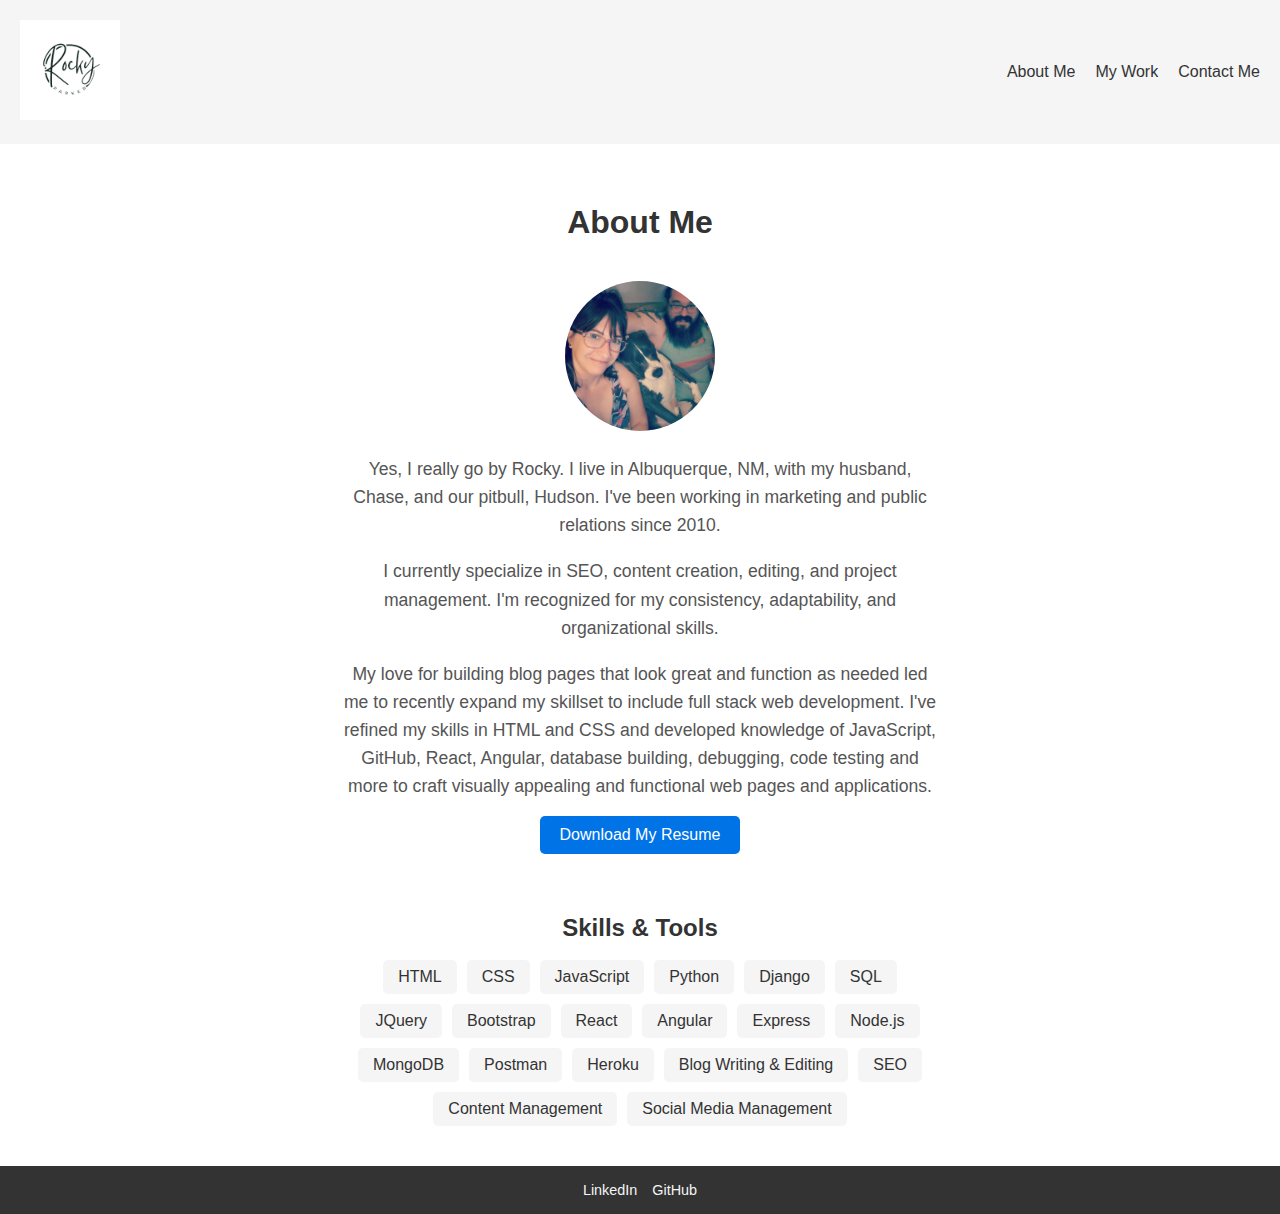
==== commit 7f3c3665: "Update About page to match new layout/styling of homepage" ====
--- a/about.html
+++ b/about.html
@@ -5,480 +5,82 @@
         <meta name="viewport" content="width=device-width, initial-scale=1">
         <title>Rocky Parker | About Me</title>
         <link rel="shortcut icon" href="img/rocky-portfolio-logo.ico" type="image/x-icon">
-        <link rel="stylesheet" href="https://cdn.jsdelivr.net/npm/bootstrap@4.3.1/dist/css/bootstrap.min.css" integrity="sha384-ggOyR0iXCbMQv3Xipma34MD+dH/1fQ784/j6cY/iJTQUOhcWr7x9JvoRxT2MZw1T" crossorigin="anonymous">
-        <link rel="stylesheet" type="text/css" href="css/style.production.css">
-        <link rel="preconnect" href="https://fonts.googleapis.com">
-        <link rel="preconnect" href="https://fonts.gstatic.com" crossorigin>
-        <link href="https://fonts.googleapis.com/css2?family=Inter:wght@300;400;600&display=swap" rel="stylesheet">
+        <link rel="stylesheet" href="css/styles-new.css">
     </head>
     <body>
+
+        <!-- Header -->
         <header class="page-header">
-            <nav class="navbar navbar-expand-lg navbar-dark" style="background-color: #223759;">
-                <a class="navbar-brand" href="#">
-                  <img src="img/rocky-portfolio-logo.svg" width="100" class="d-inline-block align-top" alt="">
-                  Rocky Parker
-                </a>
-                <button class="navbar-toggler" type="button" data-toggle="collapse" data-target="#navbarNav" aria-controls="navbarNav" aria-expanded="false" aria-label="Toggle navigation">
-                  <span class="navbar-toggler-icon"></span>
-                </button>
-              
-                <div class="collapse navbar-collapse" id="navbarNav">
-                  <ul class="navbar-nav ml-auto">
-                    <li class="nav-item">
-                      <a class="nav-link" href="index.html">Home <span class="sr-only">(current)</span></a>
-                    </li>
-                    <li class="nav-item active">
-                      <a class="nav-link" href="about.html">About Rocky</a>
-                    </li>
-                    <li class="nav-item">
-                      <a class="nav-link" href="work.html">Rocky's Work</a>
-                    </li>
-                    <li class="nav-item">
-                      <a class="nav-link" href="contact.html">Contact</a>
-                    </li>      
-                  </ul>
-                </div>
-              </nav>
+            <a href="#">
+                <img src="img/rocky-parker-name-logo.png" width="100" alt="Rocky Parker logo">
+            </a>
+            <nav>         
+                <ul>
+                <li><a href="about.html">About Me</a></li>
+                <li><a href="work.html">My Work</a></li>
+                <li><a href="contact.html">Contact Me</a></li>
+                </ul>
+            </nav>
         </header>
-        <main class="about-me">
-            <img src="img/rocky-chase.jpg" class="about-me__portrait" alt="Rocky and Chase family photo" />
-            <h1>Get to Know Rocky</h1>
+
+        <!-- About Me Content -->
+        <main class="about-main">
+            <h1>About Me</h1>
+            <section class="bio">
+            <img src="img/rocky-chase.jpg" alt="Photo of Rocky and Family" class="headshot">
             <p>
                 Yes, I really go by Rocky. I live in Albuquerque, NM, with my husband, Chase, and our pitbull, Hudson. I've been working in marketing and public relations since 2010.
             </p>
-            <p>When I'm not working or making my way through my full stack web development bootcamp course, I enjoy:</p>
-            <ul class="hobbies-list">
-                <li>📚 Reading</li>
-                <li>🎬 Watching Movies</li>
-                <li>🧶 Crocheting</li>
-                <li>🍝 Cooking</li>
+            <br>
+            <p>
+                I currently specialize in SEO, content creation, editing, and project management. I'm recognized for my consistency, adaptability, and organizational skills.
+            </p>
+            <br>
+            <p>
+                My love for building blog pages that look great and function as needed led me to recently expand my skillset to include full stack web development. I've refined my skills in HTML and CSS and developed knowledge of JavaScript, GitHub, React, Angular, database building, debugging, code testing and more to craft visually appealing and functional web pages and applications.
+            </p>
+            <a href="files/rocky-parker-resume.pdf" target="_blank" class="resume-link">Download My Resume</a>
+            </section>
+
+            <section class="skills">
+            <h2>Skills & Tools</h2>
+            <br>
+            <ul>
+                <li>HTML</li>
+                <li>CSS</li>
+                <li>JavaScript</li>
+                <li>Python</li>
+                <li>Django</li>
+                <li>SQL</li>
+                <li>JQuery</li>
+                <li>Bootstrap</li>
+                <li>React</li>
+                <li>Angular</li>
+                <li>Express</li>
+                <li>Node.js</li>
+                <li>MongoDB</li>
+                <li>Postman</li>
+                <li>Heroku</li>
+                <li>Blog Writing & Editing</li>
+                <li>SEO</li>
+                <li>Content Management</li>
+                <li>Social Media Management</li>
+                <!-- Add more skills as needed -->
             </ul>
-            <p>I currently specialize in SEO, content creation, editing, and project management. I'm recognized for my consistency, adaptability, and organizational skills.</p> 
-            <p>My love for building blog pages that look great and function as needed led me to recently expand my skillset to include full stack web development. I've refined my skills in HTML and CSS and developed knowledge of JavaScript, GitHub, React, Angular, database building, debugging, code testing and more to craft visually appealing and functional web pages and applications.</p>
-            <section class="work-experience">
-                <table>
-                    <thead>
-                        <tr>
-                            <th>Skills</th>
-                            <th>Years of Experience</th>
-                            <th>Level of Expertise</th>
-                        </tr>
-                    </thead>
-                    <tbody>
-                        <tr>
-                            <td>HTML</td>
-                            <td>3 years</td>
-                            <td>Intermediate</td>
-                        </tr>
-                        <tr>
-                            <td>CSS</td>
-                            <td>2 years</td>
-                            <td>Intermediate</td>
-                        </tr>
-                        <tr>
-                            <td>Blog Writing</td>
-                            <td>5 years</td>
-                            <td>Advanced</td>
-                        </tr>
-                        <tr>
-                            <td>Social Media Management</td>
-                            <td>3 years</td>
-                            <td>Intermediate</td>
-                        </tr>
-                        <tr>
-                          <td>SEO</td>
-                          <td>5+ years</td>
-                          <td>Expert</td>
-                        </tr>  
-                        <tr>
-                          <td>Web Content Management</td>
-                          <td>5 years</td>
-                          <td>Advanced</td>
-                        </tr>
-                    </tbody>
-                </table>
-                <p><br><br>I also have beginner's experience with the following web development languages and tools:</p>
-                <table>
-                    <tbody>
-                        <thead>
-                            <tr>
-                                <th colspan="4">Extra Coding Experience</th>
-                            </tr>
-                        </thead>
-                        <tr>
-                            <td>JavaScript</td>
-                            <td>JQuery</td>
-                            <td>Bootstrap</td>
-                            <td>React</td>
-                        </tr>
-                        <tr>
-                            <td>Angular</td>
-                            <td>TypeScript</td>
-                            <td>Node.js</td>
-                            <td>Express</td>
-                        </tr>
-                        <tr>
-                            <td>Gifted Chat</td>
-                            <td>React Native</td>
-                            <td>Google Firebase</td>
-                            <td>MongoDB</td>
-                        </tr>
-                        <tr>
-                            <td>Postman</td>
-                            <td>Jest</td>
-                            <td>Cucumber</td>
-                            <td>Puppeteer</td>
-                        </tr>
-                        <tr>
-                            <td>Python</td>
-                            <td>Django</td>
-                            <td>Heroku</td>
-                            <td>SQLAlchemy</td>
-                        </tr>
-                    </tbody>
-                </table>
-                <a href="files/rocky-parker-resume.pdf" class="button" download target="_blank">View my resume</a>
-                <div class="balloon">
-                    <svg xmlns="http://www.w3.org/2000/svg" xmlns:xlink="http://www.w3.org/1999/xlink" class="img-fluid" width="700" height="700" viewBox="0 0 500 500">
-                    <defs>
-                        <lineargradient id="gradient_0" gradientUnits="userSpaceOnUse" x1="383.06107" y1="215.27565" x2="384.57718" y2="-1.9237741">
-                            <stop offset="0" stop-color="#FF8B16"/>
-                            <stop offset="1" stop-color="#3477B0"/>
-                        </lineargradient>
-                    </defs>
-                    <path fill="url(#gradient_0)" transform="scale(0.666667 0.666667)" d="M0 0.375C1.39272 -0.255353 3.09947 -0.0248914 4.6009 -0.0248613L13.1785 -0.0235952L44.736 -0.025145L167.995 -0.0249082L767.25 0C767.944 0.438986 767.73 0.157088 768 0.75L768 23.6752L768 33.3262L768 103.712L768 117.351L768 215.143L768 227.76L768 229.933L768 256.039L768 324.288L768 346.573L768 363.539L768 431.733L768 457.219L768 457.418L768 477.283L768 497.503L768 506.306L768 511.48L768 517.024L768 533.789L768 551.718L768 559.539L768 561.918L768 594.785L768 609.494L768 631.119L768 640.123L768 650.349L768 684.161L768 689.04L768 755.122L768.005 764.521C768.003 765.643 768.237 767.023 767.625 768L216.338 768L-0 768L0 739.363L-0 701.18L0 504.524L0 494.543L0 494.3L0 475.793L0 456.011L0 455.531L0 428.794L0 346.653L-0 334.874L0 300.344L0 271.815L-0 242.22L0 238.91L0 225.829L-0 203.214L0 191.996L0 176.133L0 95.7549L-0 44.1256L0 25.5772L0 0.375Z"/>
-                    <path fill="#DBA48C" transform="scale(0.666667 0.666667)" d="M0 95.7549L0.359092 96.2012L0.283125 96.75L0.283125 97.875L0.278534 98.3673L0.372017 108.145C-0.0297325 110.933 0.222043 113.674 0.604015 116.444L0.625886 116.672L0.187728 154.148L0.41614 166.647C0.542195 169.741 0.930216 173.185 0.34533 176.227L0 176.133L0 95.7549Z"/>
-                    <path fill="#FFE184" transform="scale(0.666667 0.666667)" d="M315.627 71.0807C325.67 63.6597 336.883 57.4252 349.218 54.9758C346.343 56.6591 342.722 57.5343 339.626 58.8035C332.508 61.7215 326.177 66.333 320.586 71.5604C318.603 70.9281 318.177 70.6452 316.282 71.6254L315.432 72.0898L315.627 71.0807Z"/>
-                    <path fill="#94A4BB" transform="scale(0.666667 0.666667)" d="M0 0.375C1.39272 -0.255353 3.09947 -0.0248914 4.6009 -0.0248613L13.1785 -0.0235952L44.736 -0.025145L167.995 -0.0249082L767.25 0C767.944 0.438986 767.73 0.157088 768 0.75L0 0.375Z"/>
-                    <path fill="#FFE184" transform="scale(0.666667 0.666667)" class="cloud-left" d="M0 25.5772C8.03759 25.188 15.95 24.9632 23.9859 25.6875C33.7981 26.5719 43.4039 28.6945 53.1261 30.147C63.1976 31.6518 73.0692 32.2391 83.2383 32.2681L121.357 31.4087L154.452 27.9849L186.886 26.588L215.637 26.2564C221.001 26.4019 226.592 26.9004 231.852 27.9955L247.312 31.6713C257.59 33.6483 267.481 33.8241 277.784 32.0269C271.361 35.2208 264.879 37.5606 257.811 38.8325C252.302 39.8239 246.606 40.0198 241.021 40.2866L214.515 41.4663C201.777 42.2463 188.998 44.3445 176.23 44.2301C170.793 44.1814 165.584 43.1817 160.2 42.6481C156.375 42.269 152.475 42.3793 148.635 42.3788L68.3581 42.9515L24.2895 43.2453C16.2546 43.402 7.99247 43.4045 -0 44.1256L0 25.5772Z"/>
-                    <path fill="#FFE184" transform="scale(0.666667 0.666667)" class="cloud-right" d="M768 33.3262C762.843 37.6227 757.573 41.0009 750.914 42.4033C744.904 43.6691 738.716 43.6481 732.6 43.7065L709.869 43.8921L661.312 44.543L582.916 42.73L584.062 41.534C590.334 35.2565 597.359 30.329 605.812 27.4775C614.56 24.5267 624.299 23.8671 633.379 22.4591C647.825 20.2189 662.033 16.0451 676.745 15.7547C693.752 15.4189 709.811 19.3642 726.509 21.5689C740.208 23.3776 754.197 23.6501 768 23.6752L768 33.3262Z"/>
-                    <path fill="#7F3D85" transform="scale(0.666667 0.666667)" class="balloon-top" d="M386.29 49.057C388.449 49.0594 390.786 48.8968 392.921 49.1357C399.408 49.3222 406.147 49.5073 412.422 51.2959C413.401 51.575 414.759 51.7979 415.616 52.3381L424.366 55.073L431.15 57.5236C431.54 57.6737 432.738 57.9924 432.986 58.31C443.749 61.7701 453.514 67.3426 462.545 74.1143C464.865 75.8542 468.045 78.1861 469.807 80.4911L474.217 84.482C483.211 94.4041 490.428 104.332 496.369 116.37C499.882 124.191 503.023 131.996 504.981 140.372C510.216 162.762 506.9 186.219 500.827 208.067C499.202 213.857 497.015 220.887 493.935 226.028C492.842 227.208 492.432 228.789 491.854 230.262C483.607 246.834 471.866 262.376 460.163 276.662C452.851 284.869 445.133 292.698 436.855 299.938C434.856 301.686 432.84 303.362 430.682 304.913C429.072 306.071 427.207 307.181 425.868 308.661C424.551 307.82 423.041 307.969 421.499 307.867L413.789 307.899C413.168 308.103 411.829 307.933 411.147 307.938L404.692 307.988L395.039 307.971L385.992 308.016L384.094 307.909L384.076 308.172L378.272 307.901L369.277 307.9C368.038 307.89 366.712 308.095 365.614 307.438L358.673 307.548L356.489 307.494L355.842 307.205C354.412 307.166 353.092 306.852 351.7 306.54L357.213 319.92C355.242 318.851 353.774 317.166 352.201 315.6L345.581 308.941C331.404 294.619 318.331 279.279 306.39 263.064C297.532 251.034 289.404 238.801 282.949 225.296L275.774 206.825C272.717 197.824 271.358 188.822 269.456 179.574C268.895 176.851 267.875 174.389 267.406 171.643C264.934 152.013 267.996 132.903 275.946 114.824L281.541 104.66C287.634 95.3243 294.551 87.7623 302.976 80.4711C306.876 77.0962 311.097 73.5747 315.627 71.0807L315.432 72.0898L316.282 71.6254C318.177 70.6452 318.603 70.9281 320.586 71.5604C326.177 66.333 332.508 61.7215 339.626 58.8035C342.722 57.5343 346.343 56.6591 349.218 54.9758C354.652 53.0066 360.765 52.1677 366.453 51.1707C368.598 50.2643 371.222 50.2292 373.505 50.4509C376.186 49.5622 378.52 49.1944 381.326 49.1814L386.29 49.057Z"/>
-                    <path fill="#FFCB0E" transform="scale(0.666667 0.666667)" d="M310.214 172.064C311.146 173.18 312.217 173.075 313.622 173.185C314.506 173.255 315.373 173.171 316.255 173.108C316.997 173.056 316.669 173.055 317.475 173.168C317.111 177.301 316.932 181.908 317.353 186.033C318.396 196.255 321.709 206.363 324.923 216.088C333.32 241.495 344.265 265.687 356.194 289.605L365.614 307.438L358.673 307.548L356.489 307.494L355.842 307.205C355.229 304.819 352.892 302.147 351.569 300.018L343.433 286.291L322.164 246.188C314.647 231.367 306.942 217.001 301.688 201.147C299.607 194.867 297.252 187.077 297.902 180.403C298.549 179.027 299.984 178.661 301.319 178.002L309.938 173.509L310.214 172.064Z"/>
-                    <path fill="#FFCB0E" transform="scale(0.666667 0.666667)" d="M389.747 171.625L391.461 171.793C392.137 174.046 392.202 176.589 392.352 178.928L392.757 193.302C393.152 221.391 392.366 249.715 389.723 277.688C388.778 287.692 387.915 298.161 385.992 308.016L384.094 307.909L384.076 308.172L378.272 307.901C377.575 307.394 376.873 306.864 376.397 306.132C374.102 302.599 372.75 298.13 371.477 294.146L365.834 274.639C359.614 252.328 353.721 230.066 349.443 207.293C348.118 200.243 346.931 193.313 346.327 186.153C345.936 181.516 345.655 177.167 346.513 172.555L347.023 171.92C348.398 171.044 351.567 171.428 353.249 171.418L369.024 171.332L369.328 171.311C373.95 171.659 378.642 171.474 383.279 171.495C385.404 171.505 387.65 171.86 389.747 171.625Z"/>
-                    <path fill="#A81F01" transform="scale(0.666667 0.666667)" d="M389.747 171.625L391.461 171.793C392.137 174.046 392.202 176.589 392.352 178.928L392.757 193.302C393.152 221.391 392.366 249.715 389.723 277.688C388.778 287.692 387.915 298.161 385.992 308.016L384.094 307.909C383.342 295.041 380.814 282.351 378.957 269.618L371.531 210.091C370.238 197.229 368.865 184.269 369.024 171.332L369.328 171.311C373.95 171.659 378.642 171.474 383.279 171.495C385.404 171.505 387.65 171.86 389.747 171.625Z"/>
-                    <path fill="#6AD2EE" transform="scale(0.666667 0.666667)" d="M315.432 72.0898L316.282 71.6254C318.177 70.6452 318.603 70.9281 320.586 71.5604C315.857 76.4326 311.336 81.6644 307.762 87.4607C296.353 105.962 290.806 131.347 291.068 152.989L293.778 179.244C295.221 179.432 296.972 179.259 297.902 180.403C297.252 187.077 299.607 194.867 301.688 201.147C306.942 217.001 314.647 231.367 322.164 246.188L343.433 286.291L351.569 300.018C352.892 302.147 355.229 304.819 355.842 307.205C354.412 307.166 353.092 306.852 351.7 306.54L357.213 319.92C355.242 318.851 353.774 317.166 352.201 315.6L345.581 308.941C331.404 294.619 318.331 279.279 306.39 263.064C297.532 251.034 289.404 238.801 282.949 225.296L275.774 206.825C272.717 197.824 271.358 188.822 269.456 179.574C268.895 176.851 267.875 174.389 267.406 171.643C264.934 152.013 267.996 132.903 275.946 114.824L281.541 104.66C287.634 95.3243 294.551 87.7623 302.976 80.4711C306.876 77.0962 311.097 73.5747 315.627 71.0807L315.432 72.0898Z"/>
-                    <path fill="#FFD730" transform="scale(0.666667 0.666667)" d="M315.432 72.0898L316.282 71.6254C318.177 70.6452 318.603 70.9281 320.586 71.5604C315.857 76.4326 311.336 81.6644 307.762 87.4607C296.353 105.962 290.806 131.347 291.068 152.989L293.778 179.244L283.875 180.433C282.738 180.604 280.009 181.512 279 181.331C278.742 181.285 278.545 181.069 278.318 180.938L277.866 178.309C277.016 167.318 275.894 156.458 277.109 145.416C280.161 117.672 293.43 89.7614 315.432 72.0898Z"/>
-                    <path fill="#B04385" transform="scale(0.666667 0.666667)" d="M277.866 178.309L278.318 180.938C278.545 181.069 278.742 181.285 279 181.331C280.009 181.512 282.738 180.604 283.875 180.433L293.778 179.244C295.221 179.432 296.972 179.259 297.902 180.403C297.252 187.077 299.607 194.867 301.688 201.147C306.942 217.001 314.647 231.367 322.164 246.188L343.433 286.291L351.569 300.018C352.892 302.147 355.229 304.819 355.842 307.205C354.412 307.166 353.092 306.852 351.7 306.54L346.508 302.432C338.844 295.459 332.188 287.288 325.688 279.25C308.602 258.121 292.017 234.767 283.246 208.814C279.86 198.793 278.402 188.823 277.866 178.309Z"/>
-                    <path fill="#F02408" transform="scale(0.666667 0.666667)" d="M381.326 49.1814L386.29 49.057L387.455 124.705L388.349 156.219C388.637 161.306 388.791 166.617 389.747 171.625C387.65 171.86 385.404 171.505 383.279 171.495C378.642 171.474 373.95 171.659 369.328 171.311L369.024 171.332L353.249 171.418C351.567 171.428 348.398 171.044 347.023 171.92L346.513 172.555C343.734 172.321 340.969 172.62 338.191 172.739L327.699 172.884C324.481 173.102 320.658 173.647 317.475 173.168C316.669 173.055 316.997 173.056 316.255 173.108C315.373 173.171 314.506 173.255 313.622 173.185C312.217 173.075 311.146 173.18 310.214 172.064L309.938 173.509L301.319 178.002C299.984 178.661 298.549 179.027 297.902 180.403C296.972 179.259 295.221 179.432 293.778 179.244L291.068 152.989C290.806 131.347 296.353 105.962 307.762 87.4607C311.336 81.6644 315.857 76.4326 320.586 71.5604C326.177 66.333 332.508 61.7215 339.626 58.8035C342.722 57.5343 346.343 56.6591 349.218 54.9758C354.652 53.0066 360.765 52.1677 366.453 51.1707C368.598 50.2643 371.222 50.2292 373.505 50.4509C376.186 49.5622 378.52 49.1944 381.326 49.1814Z"/>
-                    <path fill="#FFD730" transform="scale(0.666667 0.666667)" d="M310.214 172.064C309.908 165.04 309.311 157.968 309.431 150.938C309.595 141.298 310.85 131.495 312.809 122.062C315.43 109.451 319.931 97.5853 325.919 86.2072C331.236 76.1047 338.241 65.8178 348.019 59.5354C351.223 57.4768 354.366 55.8371 357.924 54.4508C359.284 53.921 360.15 53.531 361.521 54.1216C343.958 65.3801 335.897 86.5942 331.647 106.096C326.851 128.103 326.309 150.483 327.699 172.884C324.481 173.102 320.658 173.647 317.475 173.168C316.669 173.055 316.997 173.056 316.255 173.108C315.373 173.171 314.506 173.255 313.622 173.185C312.217 173.075 311.146 173.18 310.214 172.064Z"/>
-                    <path fill="#B04385" transform="scale(0.666667 0.666667)" d="M366.453 51.1707C368.598 50.2643 371.222 50.2292 373.505 50.4509C367.695 54.5803 364.838 60.8974 362.128 67.2952C356.862 79.7252 353.523 93.184 351.263 106.469C349.303 117.991 348.309 130.136 348.024 141.819L347.907 159.81C347.881 163.715 348.125 168.148 347.023 171.92L346.513 172.555C343.734 172.321 340.969 172.62 338.191 172.739L327.699 172.884C326.309 150.483 326.851 128.103 331.647 106.096C335.897 86.5942 343.958 65.3801 361.521 54.1216L366.938 51.5708L366.453 51.1707Z"/>
-                    <path fill="#FFD730" transform="scale(0.666667 0.666667)" d="M381.326 49.1814L386.29 49.057L387.455 124.705L388.349 156.219C388.637 161.306 388.791 166.617 389.747 171.625C387.65 171.86 385.404 171.505 383.279 171.495C378.642 171.474 373.95 171.659 369.328 171.311L369.024 171.332L353.249 171.418C351.567 171.428 348.398 171.044 347.023 171.92C348.125 168.148 347.881 163.715 347.907 159.81L348.024 141.819C348.309 130.136 349.303 117.991 351.263 106.469C353.523 93.184 356.862 79.7252 362.128 67.2952C364.838 60.8974 367.695 54.5803 373.505 50.4509C376.186 49.5622 378.52 49.1944 381.326 49.1814Z"/>
-                    <path fill="#F02408" transform="scale(0.666667 0.666667)" d="M381.326 49.1814L386.29 49.057L387.455 124.705L388.349 156.219C388.637 161.306 388.791 166.617 389.747 171.625C387.65 171.86 385.404 171.505 383.279 171.495C378.642 171.474 373.95 171.659 369.328 171.311C369.598 165.12 369.085 158.832 369.117 152.625L371.261 97.3125C372.165 84.7195 372.786 71.7573 376.356 59.5745C377.486 55.7154 379.057 52.4835 381.326 49.1814Z"/>
-                    <path fill="#221E40" transform="scale(0.666667 0.666667)" d="M386.29 49.057C388.449 49.0594 390.786 48.8968 392.921 49.1357C399.408 49.3222 406.147 49.5073 412.422 51.2959C413.401 51.575 414.759 51.7979 415.616 52.3381L424.366 55.073L431.15 57.5236C431.54 57.6737 432.738 57.9924 432.986 58.31C443.749 61.7701 453.514 67.3426 462.545 74.1143C464.865 75.8542 468.045 78.1861 469.807 80.4911L474.217 84.482C483.211 94.4041 490.428 104.332 496.369 116.37C499.882 124.191 503.023 131.996 504.981 140.372C510.216 162.762 506.9 186.219 500.827 208.067C499.202 213.857 497.015 220.887 493.935 226.028C492.842 227.208 492.432 228.789 491.854 230.262C483.607 246.834 471.866 262.376 460.163 276.662C452.851 284.869 445.133 292.698 436.855 299.938C434.856 301.686 432.84 303.362 430.682 304.913C429.072 306.071 427.207 307.181 425.868 308.661C424.551 307.82 423.041 307.969 421.499 307.867L413.789 307.899C413.168 308.103 411.829 307.933 411.147 307.938L404.692 307.988L395.039 307.971L385.992 308.016C387.915 298.161 388.778 287.692 389.723 277.688C392.366 249.715 393.152 221.391 392.757 193.302L392.352 178.928C392.202 176.589 392.137 174.046 391.461 171.793L389.747 171.625C388.791 166.617 388.637 161.306 388.349 156.219L387.455 124.705L386.29 49.057Z"/>
-                    <path fill="#15162F" transform="scale(0.666667 0.666667)" d="M437.234 171.938L438.188 172.198C438.686 174.149 438.616 176.389 438.694 178.401C438.893 183.495 438.631 188.354 437.889 193.389C437.63 195.146 437.62 197.073 436.969 198.735C436.94 197.775 436.991 196.852 436.688 195.934L435.979 200.264C435.959 201.179 435.795 202.077 435.658 202.98L435.267 202.875L436.819 189.035C437.592 183.336 436.662 177.585 437.234 171.938Z"/>
-                    <path fill="#116B7F" transform="scale(0.666667 0.666667)" d="M386.29 49.057C388.449 49.0594 390.786 48.8968 392.921 49.1357C393.128 49.9209 393.064 50.0208 393.67 50.6172C395.148 52.0697 395.968 53.1775 396.753 55.125C400.695 64.9106 402.483 75.5506 403.983 85.9571C406.696 104.784 407.559 123.529 409.063 142.452C409.787 151.559 409.705 162.979 413.397 171.398L391.461 171.793L389.747 171.625C388.791 166.617 388.637 161.306 388.349 156.219L387.455 124.705L386.29 49.057Z"/>
-                    <path fill="#5E181F" transform="scale(0.666667 0.666667)" d="M413.397 171.398C414.688 171.758 416.14 172.033 417.271 172.76C419.345 180.924 417.727 190.281 416.795 198.562C414.045 223.025 409.19 246.893 404.276 270.982C402.444 279.962 401.066 289.282 398.597 298.098C397.65 301.483 396.363 304.721 395.039 307.971L385.992 308.016C387.915 298.161 388.778 287.692 389.723 277.688C392.366 249.715 393.152 221.391 392.757 193.302L392.352 178.928C392.202 176.589 392.137 174.046 391.461 171.793L413.397 171.398Z"/>
-                    <defs>
-                        <lineargradient id="gradient_1" gradientUnits="userSpaceOnUse" x1="383.04541" y1="160.45819" x2="498.03098" y2="217.35944">
-                            <stop offset="0" stop-color="#27263D"/>
-                            <stop offset="1" stop-color="#045D67"/>
-                        </lineargradient>
-                    </defs>
-                    <path fill="url(#gradient_1)" transform="scale(0.666667 0.666667)" d="M415.616 52.3381L424.366 55.073L431.15 57.5236C431.54 57.6737 432.738 57.9924 432.986 58.31C443.749 61.7701 453.514 67.3426 462.545 74.1143C464.865 75.8542 468.045 78.1861 469.807 80.4911L474.217 84.482C483.211 94.4041 490.428 104.332 496.369 116.37C499.882 124.191 503.023 131.996 504.981 140.372C510.216 162.762 506.9 186.219 500.827 208.067C499.202 213.857 497.015 220.887 493.935 226.028C492.842 227.208 492.432 228.789 491.854 230.262C483.607 246.834 471.866 262.376 460.163 276.662C452.851 284.869 445.133 292.698 436.855 299.938C434.856 301.686 432.84 303.362 430.682 304.913C429.072 306.071 427.207 307.181 425.868 308.661C424.551 307.82 423.041 307.969 421.499 307.867L413.789 307.899C413.168 308.103 411.829 307.933 411.147 307.938L404.692 307.988C404.688 307.256 404.75 306.492 405.046 305.812C406.48 302.519 409.006 299.186 410.795 296.007C413.427 291.33 415.656 286.422 417.872 281.539C423.671 268.756 427.947 255.359 433.244 242.382C437.628 231.644 443.104 221.387 447.121 210.497C449.64 203.669 452.103 196.533 453.114 189.301C453.611 185.747 453.752 182.194 454.056 178.625C454.154 177.478 454.105 175.844 454.873 174.949C456.761 168.551 456.067 160.484 455.561 153.87C454.009 133.612 449.849 114.91 442.576 95.9446C439.606 88.202 436.191 80.1527 431.82 73.0927C427.85 66.6805 423.302 61.1475 418.084 55.7114C417.01 54.5927 416 53.8734 415.616 52.3381Z"/>
-                    <defs>
-                        <lineargradient id="gradient_2" gradientUnits="userSpaceOnUse" x1="440.46875" y1="123.79491" x2="488.28201" y2="117.2054">
-                            <stop offset="0" stop-color="#84190F"/>
-                            <stop offset="1" stop-color="#6D2826"/>
-                        </lineargradient>
-                    </defs>
-                    <path fill="url(#gradient_2)" transform="scale(0.666667 0.666667)" d="M424.366 55.073L431.15 57.5236C431.54 57.6737 432.738 57.9924 432.986 58.31C434.086 59.3836 435.121 60.1138 436.443 60.8905C439.672 62.7888 442.65 65.5335 445.425 68.0444L459.465 81.7693C461.899 84.3538 464.162 87.3175 466.733 89.7354C472.007 97.0636 476.513 104.781 480.776 112.734C483.489 117.796 486.24 122.753 488.289 128.134C495.014 145.796 495.065 164.365 494.672 182.95L474.84 179.975L473.566 178.588L474.348 177.927C476.315 155.347 474.239 132.953 465.604 111.868C463.645 107.083 461.201 102.622 458.889 98.0139C454.235 88.7381 449.588 79.4855 442.801 71.5339C439.928 68.1681 436.664 65.2399 433.424 62.2411C431.913 60.8422 430.561 58.2773 428.759 57.5765C427.445 57.0652 425.828 56.6346 424.831 55.5936L424.366 55.073Z"/>
-                    <path fill="#A81F01" transform="scale(0.666667 0.666667)" d="M415.616 52.3381L424.366 55.073L424.831 55.5936C425.828 56.6346 427.445 57.0652 428.759 57.5765C430.561 58.2773 431.913 60.8422 433.424 62.2411C436.664 65.2399 439.928 68.1681 442.801 71.5339C449.588 79.4855 454.235 88.7381 458.889 98.0139C461.201 102.622 463.645 107.083 465.604 111.868C474.239 132.953 476.315 155.347 474.348 177.927L473.566 178.588C467.551 176.726 461.023 176.336 454.873 174.949C456.761 168.551 456.067 160.484 455.561 153.87C454.009 133.612 449.849 114.91 442.576 95.9446C439.606 88.202 436.191 80.1527 431.82 73.0927C427.85 66.6805 423.302 61.1475 418.084 55.7114C417.01 54.5927 416 53.8734 415.616 52.3381Z"/>
-                    <path fill="#221E40" transform="scale(0.666667 0.666667)" d="M474.84 179.975L494.672 182.95C493.468 203.164 483.591 221.321 473.763 238.536C466.678 250.945 458.931 263.143 449.907 274.248L440.74 285.179L432.401 294.562L424.114 303.695C423.03 304.98 421.847 306.168 421.499 307.867L413.789 307.899C415.514 307.421 417.49 307.492 419.275 307.405C419.937 301.941 423.444 297.161 426.005 292.384L434.873 275.773L451.646 241.454C458.327 227.292 464.708 213.416 469.872 198.613C471.88 192.858 474.385 186.08 474.84 179.975Z"/>
-                    <path fill="#051D2C" transform="scale(0.666667 0.666667)" d="M454.873 174.949C461.023 176.336 467.551 176.726 473.566 178.588L474.84 179.975C474.385 186.08 471.88 192.858 469.872 198.613C464.708 213.416 458.327 227.292 451.646 241.454L434.873 275.773L426.005 292.384C423.444 297.161 419.937 301.941 419.275 307.405C417.49 307.492 415.514 307.421 413.789 307.899C413.168 308.103 411.829 307.933 411.147 307.938L404.692 307.988C404.688 307.256 404.75 306.492 405.046 305.812C406.48 302.519 409.006 299.186 410.795 296.007C413.427 291.33 415.656 286.422 417.872 281.539C423.671 268.756 427.947 255.359 433.244 242.382C437.628 231.644 443.104 221.387 447.121 210.497C449.64 203.669 452.103 196.533 453.114 189.301C453.611 185.747 453.752 182.194 454.056 178.625C454.154 177.478 454.105 175.844 454.873 174.949Z"/>
-                    <path fill="#FFE184" transform="scale(0.666667 0.666667)" d="M267.406 171.643C267.875 174.389 268.895 176.851 269.456 179.574C271.358 188.822 272.717 197.824 275.774 206.825L282.949 225.296C289.404 238.801 297.532 251.034 306.39 263.064C318.331 279.279 331.404 294.619 345.581 308.941L352.201 315.6C353.774 317.166 355.242 318.851 357.213 319.92C357.964 320.777 358.541 321.749 359.621 322.143L359.905 322.191C360.712 324.484 368.143 329.464 370.45 330.626C371.445 331.374 372.362 332.019 373.489 332.552L373.559 342.954C373.708 344.879 373.954 346.84 373.876 348.77C373.888 351.666 373.637 354.829 374.012 357.689L374.484 358.378C375.48 359.22 376.182 359.585 376.497 360.938C376.707 361.84 376.489 362.573 375.931 363.281C375.501 363.826 374.916 364.139 374.334 364.5L372.143 366.851C372.2 367.645 372.229 368.034 372.727 368.67L372.025 369.048C372.561 370.751 373.034 375.632 372.352 377.265L370.894 376.573C365.733 378.872 360.292 380.347 355.109 382.668C343.671 387.79 332.895 394.814 320.433 397.374L320.358 397.449L310.653 397.858C309.017 397.924 307.181 398.153 305.571 397.788C303.11 397.231 300.436 395.705 298.113 394.65L276.717 384.06C265.73 378.674 254.622 374.262 244.081 367.944L241.368 366.808L226.67 373.259L209.058 381.819C207.408 382.539 205.378 383.736 203.594 383.521C197.948 386.887 191.7 389.102 185.431 390.971L177.005 386.566C176.046 386.088 174.209 385.061 173.156 384.938C172.185 384.825 170.086 385.473 169.04 385.662C158.546 387.559 148.668 391.102 138.428 393.914L137.984 393.975C136.559 394.248 135.746 394.382 134.29 394C130.877 393.104 127.806 390.742 124.665 389.164C122.519 388.086 119.398 387.127 117.52 385.713C117.094 385.393 116.858 384.958 116.595 384.51C113.845 384.227 110.175 380.654 107.616 379.241L83.179 367.074C76.056 363.68 68.3766 361.258 61.0221 358.392L58.9199 357.536C51.5892 353.909 43.7126 349.265 35.5435 348.026L34.875 347.93C29.766 347.133 24.0569 348.546 18.8776 348.692C12.9753 348.858 7.21491 347.916 1.39679 347.041L0 346.653L-0 334.874L0 300.344L0 271.815L-0 242.22L0 238.91L0 225.829L-0 203.214L0 191.996L0 176.133L0.34533 176.227L0.986062 176.447C3.82367 177.001 7.54103 176.605 10.4825 176.71L34.9351 177.628L104.817 178.441L173.43 174.989L263.315 174.804C264.671 174.771 266.392 175.084 267.41 174.188L267.406 171.643Z"/>
-                    <path fill="#94A4BB" transform="scale(0.666667 0.666667)" d="M148.071 301.828L139.097 310.636C140.288 307.173 140.916 303.565 141.721 300L144.225 288.899L145.463 293.252L146.801 297L147.373 298.547C147.776 299.557 147.894 300.757 148.071 301.828Z"/>
-                    <path fill="#762A00" transform="scale(0.666667 0.666667)" d="M0 238.91L22.4095 240.187C26.963 240.523 31.5421 240.663 36.0313 241.542C30.5806 242.888 24.705 242.987 19.109 243.032L0.9375 242.895L-0 242.22L0 238.91Z"/>
-                    <defs>
-                        <lineargradient id="gradient_3" gradientUnits="userSpaceOnUse" x1="128.01086" y1="305.34442" x2="129.98914" y2="275.15558">
-                            <stop offset="0" stop-color="#9AA5AD"/>
-                            <stop offset="1" stop-color="#73A0BF"/>
-                        </lineargradient>
-                    </defs>
-                    <path fill="url(#gradient_3)" transform="scale(0.666667 0.666667)" d="M144.373 275.981C143.631 277.516 142.189 279.136 141.172 280.518C134.53 289.544 125.952 297.595 117.129 304.487L107.185 311.878C106.29 312.567 102.902 315.487 102.024 315.375L122.077 296.861C129.275 289.629 135.787 281.938 142.259 274.069L144.373 275.981Z"/>
-                    <defs>
-                        <lineargradient id="gradient_4" gradientUnits="userSpaceOnUse" x1="96.629379" y1="282.05618" x2="104.99249" y2="293.30746">
-                            <stop offset="0" stop-color="#99A4AE"/>
-                            <stop offset="1" stop-color="#7399B2"/>
-                        </lineargradient>
-                    </defs>
-                    <path fill="url(#gradient_4)" transform="scale(0.666667 0.666667)" d="M155.487 248.812L155.936 249.234C154.491 251.64 152.493 253.914 150.757 256.125C137.115 273.5 117.452 284.714 98.8238 295.878C89.3156 301.577 79.8408 307.482 69.7338 312.079C59.1657 316.887 48.037 320.203 37.2147 324.377C39.386 322.228 42.9641 320.789 45.6699 319.389L67.1248 308.543L103.888 287.331L122.787 275.982C134.7 268.32 144.302 257.469 155.487 248.812Z"/>
-                    <path fill="#FFEE86" transform="scale(0.666667 0.666667)" d="M0 300.344L51.8726 301.21C49.7751 302.046 48.3695 304.309 46.5313 305.652L45.72 306.341C41.0611 310.326 35.5376 314.112 30.1875 317.066L25.875 319.699L14.1746 326.88C13.1815 327.567 14.0745 326.991 12.9375 327.566L8.41383 330.221L4.5 332.446C3.12443 333.134 1.14363 333.879 -0 334.874L0 300.344Z"/>
-                    <path fill="#3B7EA2" transform="scale(0.666667 0.666667)" d="M142.259 274.069C147.953 267.238 159.317 245.159 166.688 242.241C168.968 242.256 173.173 242.848 174.904 244.38C175.862 245.229 175.891 246.675 175.869 247.866C175.748 254.363 172.597 261.119 168.848 266.315C167.052 268.804 164.986 270.7 164.04 273.717C163.025 276.956 163.094 280.159 163.279 283.5C163.325 284.32 163.636 285.869 163.484 286.594C163.242 287.755 160.492 290.367 159.562 291.258L148.071 301.828C147.894 300.757 147.776 299.557 147.373 298.547L146.801 297L145.463 293.252L144.225 288.899C144.917 284.805 145.215 280.569 145.105 276.421L144.373 275.981L142.259 274.069Z"/>
-                    <path fill="#762A00" transform="scale(0.666667 0.666667)" d="M0.586015 226.064L0.673645 224.438C5.01472 223.663 10.3671 224.26 14.8023 224.271L46.6614 224.377L171.351 225.206L197.743 225.362C203.704 225.392 210.708 224.684 216.444 226.257L216.184 226.942C214.404 227.732 212.469 227.986 210.566 228.339C205.912 229.205 201.301 229.603 196.58 229.88L169.4 230.391L128.935 230.612L0.554964 229.778L0.586015 226.064Z"/>
-                    <path fill="#6AD2EE" transform="scale(0.666667 0.666667)" d="M0 271.815L70.2815 273.061L97.0716 273.358C102.677 273.378 108.577 273.745 114.15 273.339C116.633 273.158 119.098 272.508 121.555 272.115L110.625 277.583L74.9443 293.004C70.4529 294.898 66.1962 297.418 61.5964 299.029C58.5044 300.112 55.155 301.028 51.8726 301.21L0 300.344L0 271.815Z"/>
-                    <path fill="#FFE5A1" transform="scale(0.666667 0.666667)" d="M166.434 287.375L170.355 292.216L170.349 292.287C173.489 295.254 179.868 299.991 179.995 304.579L179.968 305.618C178.821 307.136 178.273 309.243 177.509 310.982L173.238 320.421C180.411 327.617 189.492 331.871 197.777 337.585L227.206 358.316C231.786 361.326 236.391 364.483 241.368 366.808L226.67 373.259L209.058 381.819C207.408 382.539 205.378 383.736 203.594 383.521C197.948 386.887 191.7 389.102 185.431 390.971L177.005 386.566C176.046 386.088 174.209 385.061 173.156 384.938C172.185 384.825 170.086 385.473 169.04 385.662C158.546 387.559 148.668 391.102 138.428 393.914L137.984 393.975C136.559 394.248 135.746 394.382 134.29 394C130.877 393.104 127.806 390.742 124.665 389.164C122.519 388.086 119.398 387.127 117.52 385.713C117.094 385.393 116.858 384.958 116.595 384.51C113.845 384.227 110.175 380.654 107.616 379.241L83.179 367.074C76.056 363.68 68.3766 361.258 61.0221 358.392L58.9199 357.536C61.0984 354.775 66.6833 353.123 69.8071 351.55L114.631 330.15L132.14 321.054C136.433 318.718 140.904 316.525 144.846 313.613C148.804 310.689 152.441 307.069 155.819 303.493C160.73 298.295 163.994 294.163 166.434 287.375Z"/>
-                    <path fill="#CDBDB5" transform="scale(0.666667 0.666667)" d="M143.306 354.562L143.932 354.592C134.759 362.782 125.32 371.851 114.377 377.693C112.829 378.519 111.84 379.049 110.062 379.103L109.355 378.633C110.846 376.338 114.527 374.517 116.758 372.894L143.306 354.562Z"/>
-                    <path fill="#94A4BB" transform="scale(0.666667 0.666667)" d="M166.434 287.375L170.355 292.216L170.349 292.287L170.062 293.066C171.153 294.584 177.518 301.669 177.475 302.858C177.365 305.902 174.606 310.442 172.125 312.024C166.866 315.379 160.209 317.268 154.399 319.471L116.653 333.681L61.0221 358.392L58.9199 357.536C61.0984 354.775 66.6833 353.123 69.8071 351.55L114.631 330.15L132.14 321.054C136.433 318.718 140.904 316.525 144.846 313.613C148.804 310.689 152.441 307.069 155.819 303.493C160.73 298.295 163.994 294.163 166.434 287.375Z"/>
-                    <path fill="#221E40" transform="scale(0.666667 0.666667)" d="M116.595 384.51L130.863 381.868C133.115 381.522 136.307 381.581 138.324 380.712C140.271 379.873 142.214 377.92 143.99 376.707C146.368 375.083 148.811 373.729 151.312 372.317C156.887 369.169 157.832 366.224 159.512 360.317C174.797 366.344 189.205 375.649 203.594 383.521C197.948 386.887 191.7 389.102 185.431 390.971L177.005 386.566C176.046 386.088 174.209 385.061 173.156 384.938C172.185 384.825 170.086 385.473 169.04 385.662C158.546 387.559 148.668 391.102 138.428 393.914L137.984 393.975C136.559 394.248 135.746 394.382 134.29 394C130.877 393.104 127.806 390.742 124.665 389.164C122.519 388.086 119.398 387.127 117.52 385.713C117.094 385.393 116.858 384.958 116.595 384.51Z"/>
-                    <path fill="#FFEE86" transform="scale(0.666667 0.666667)" d="M267.406 171.643C267.875 174.389 268.895 176.851 269.456 179.574C271.358 188.822 272.717 197.824 275.774 206.825L282.949 225.296C282.588 225.064 282.477 224.955 282 224.858C281.064 224.666 279.597 224.88 278.609 224.906L271.458 225.007L240.231 225.241C232.911 225.279 224.193 224.533 217.079 226.107L216.444 226.257C210.708 224.684 203.704 225.392 197.743 225.362L171.351 225.206L46.6614 224.377L14.8023 224.271C10.3671 224.26 5.01472 223.663 0.673645 224.438L0.586015 226.064L0 225.829L-0 203.214L0 191.996L0 176.133L0.34533 176.227L0.986062 176.447C3.82367 177.001 7.54103 176.605 10.4825 176.71L34.9351 177.628L104.817 178.441L173.43 174.989L263.315 174.804C264.671 174.771 266.392 175.084 267.41 174.188L267.406 171.643Z"/>
-                    <path fill="#C26D31" transform="scale(0.666667 0.666667)" d="M82.2516 195.776L103.983 197.506L104.062 197.852C95.4922 198.849 86.5252 198.286 77.9207 197.928C79.6756 197.454 80.9905 197.148 82.2516 195.776Z"/>
-                    <path fill="#762A00" transform="scale(0.666667 0.666667)" d="M0 191.996C1.89135 192.076 3.88902 192.025 5.75357 192.332L45.2908 193.418C57.4724 193.786 70.1951 193.924 82.2516 195.776C80.9905 197.148 79.6756 197.454 77.9207 197.928C68.8954 199.638 59.3039 199.93 50.1397 200.521L3.80375 202.953L-0 203.214L0 191.996Z"/>
-                    <path fill="#A44400" transform="scale(0.666667 0.666667)" d="M0 191.996C1.89135 192.076 3.88902 192.025 5.75357 192.332L0.730541 192.484C0.725311 195.144 0.0544355 200.18 1.0768 202.517L3.80375 202.953L-0 203.214L0 191.996Z"/>
-                    <path fill="#3B7EA2" transform="scale(0.666667 0.666667)" d="M166.434 287.375C164.953 282.611 164.739 277.843 167.138 273.304C168.343 271.025 169.991 268.958 171.336 266.755C175.838 259.379 178.462 252.204 178.618 243.468L189.512 245.96C191.895 246.542 194.449 246.937 196.688 247.966C198.974 249.016 200.754 250.954 202.658 252.554C204.983 254.507 207.407 256.253 210.06 257.739C218.341 262.375 228.413 264.823 235.965 270.55C240.417 273.925 244.254 278.432 248.433 282.184C252.025 285.408 255.858 288.415 259.902 291.052C261.918 292.367 264.139 293.355 266.137 294.693C268.534 296.298 270.56 298.429 273.075 299.861C277.61 302.443 282.771 304.027 287.391 306.54C295.237 310.809 302.361 316.126 310.693 319.522C322.714 324.421 335.302 327.496 347.013 333.306L363.183 341.987L369.562 346.067C370.743 346.888 372.451 348.579 373.876 348.77C373.888 351.666 373.637 354.829 374.012 357.689L374.484 358.378C375.48 359.22 376.182 359.585 376.497 360.938C376.707 361.84 376.489 362.573 375.931 363.281C375.501 363.826 374.916 364.139 374.334 364.5L372.143 366.851C372.2 367.645 372.229 368.034 372.727 368.67L372.025 369.048C372.561 370.751 373.034 375.632 372.352 377.265L370.894 376.573C365.733 378.872 360.292 380.347 355.109 382.668C343.671 387.79 332.895 394.814 320.433 397.374L320.358 397.449L310.653 397.858C309.017 397.924 307.181 398.153 305.571 397.788C303.11 397.231 300.436 395.705 298.113 394.65L276.717 384.06C265.73 378.674 254.622 374.262 244.081 367.944L241.368 366.808C236.391 364.483 231.786 361.326 227.206 358.316L197.777 337.585C189.492 331.871 180.411 327.617 173.238 320.421L177.509 310.982C178.273 309.243 178.821 307.136 179.968 305.618L179.995 304.579C179.868 299.991 173.489 295.254 170.349 292.287L170.355 292.216L166.434 287.375Z"/>
-                    <path fill="#FFE184" transform="scale(0.666667 0.666667)" d="M374.484 358.378C375.48 359.22 376.182 359.585 376.497 360.938C376.707 361.84 376.489 362.573 375.931 363.281C375.501 363.826 374.916 364.139 374.334 364.5L372.143 366.851C372.2 367.645 372.229 368.034 372.727 368.67L372.025 369.048L371.919 368.872C371.471 368.169 370.929 367.424 370.65 366.633C369.625 363.723 371.958 362.499 373.192 360.312C373.584 359.618 374.006 359.017 374.484 358.378Z"/>
-                    <path fill="#94A4BB" transform="scale(0.666667 0.666667)" d="M179.968 305.618C182.14 307.489 184.15 309.504 186.471 311.198C202.444 322.862 222.057 329.773 240.482 336.54L312.375 359.154L349.458 368.311C352.805 369.15 356.168 370.114 359.405 371.314C363.235 372.733 366.976 374.437 370.995 375.271L371.417 376.197L370.894 376.573C365.733 378.872 360.292 380.347 355.109 382.668C343.671 387.79 332.895 394.814 320.433 397.374L320.358 397.449L310.653 397.858C309.017 397.924 307.181 398.153 305.571 397.788C303.11 397.231 300.436 395.705 298.113 394.65L276.717 384.06C265.73 378.674 254.622 374.262 244.081 367.944L241.368 366.808C236.391 364.483 231.786 361.326 227.206 358.316L197.777 337.585C189.492 331.871 180.411 327.617 173.238 320.421L177.509 310.982C178.273 309.243 178.821 307.136 179.968 305.618Z"/>
-                    <defs>
-                        <lineargradient id="gradient_5" gradientUnits="userSpaceOnUse" x1="586.54919" y1="236.55142" x2="587.76038" y2="373.43604">
-                            <stop offset="0" stop-color="#FFC749"/>
-                            <stop offset="1" stop-color="#FFF886"/>
-                        </lineargradient>
-                    </defs>
-                    <path fill="url(#gradient_5)" transform="scale(0.666667 0.666667)" d="M500.827 208.067C512.747 208.019 524.822 207.591 536.709 208.52L595.875 215.144C627.262 217.695 659.07 217.567 690.535 217.654L743.438 216.904C751.616 216.516 759.88 216.23 768 215.143L768 227.76L768 229.933L768 256.039L768 324.288L768 346.573L768 363.539L768 431.733L768 457.219C765.028 457.002 761.824 456.001 758.854 455.474C756.792 454.247 754.333 453.769 752.062 453.005C739.85 448.897 727.468 445.874 714.968 442.801C708.586 441.233 702.228 439.313 695.783 438.069C694.369 437.838 692.609 438.011 691.161 437.997L681.204 437.991C680.179 438.31 678.991 438.379 677.936 438.192C671.579 437.063 665.398 434.446 659.144 432.855L625.008 425.635L603.339 423.753C597.403 425.343 592.256 428.367 586.491 430.302C581.121 428.925 575.717 428.252 570.486 426.275C563.526 423.644 557.142 419.576 550.149 416.844L519.274 405.665C517.169 405.198 515.164 404.042 513.272 403.038C502.777 397.744 492.019 392.64 480.907 388.781L453.21 380.395L432.546 372.798C430.755 375.453 428.897 378.116 426.639 380.403C423.875 383.202 420.517 385.631 417.525 388.201C411.8 393.12 406.175 397.834 399.655 401.695L380.431 412.135C374.526 415.694 369.241 420.276 363.253 423.658L361.796 422.609L361.614 422.577L361.451 422.297C360.773 421.335 359.454 420.521 358.539 419.742L354.059 415.576C350.666 412.213 347.101 407.965 343.114 405.348C338.721 402.464 332.97 402.089 327.882 401.157L314.823 398.561L320.358 397.449L320.433 397.374C332.895 394.814 343.671 387.79 355.109 382.668C360.292 380.347 365.733 378.872 370.894 376.573L372.352 377.265C373.034 375.632 372.561 370.751 372.025 369.048L372.727 368.67C372.229 368.034 372.2 367.645 372.143 366.851L374.334 364.5C374.916 364.139 375.501 363.826 375.931 363.281C376.489 362.573 376.707 361.84 376.497 360.938C376.182 359.585 375.48 359.22 374.484 358.378L374.012 357.689C373.637 354.829 373.888 351.666 373.876 348.77C373.954 346.84 373.708 344.879 373.559 342.954L373.489 332.552C372.362 332.019 371.445 331.374 370.45 330.626C368.143 329.464 360.712 324.484 359.905 322.191L359.621 322.143C358.541 321.749 357.964 320.777 357.213 319.92L351.7 306.54C353.092 306.852 354.412 307.166 355.842 307.205L356.489 307.494L358.673 307.548L365.614 307.438C366.712 308.095 368.038 307.89 369.277 307.9L378.272 307.901L384.076 308.172L384.094 307.909L385.992 308.016L395.039 307.971L404.692 307.988L411.147 307.938C411.829 307.933 413.168 308.103 413.789 307.899L421.499 307.867C423.041 307.969 424.551 307.82 425.868 308.661C427.207 307.181 429.072 306.071 430.682 304.913C432.84 303.362 434.856 301.686 436.855 299.938C445.133 292.698 452.851 284.869 460.163 276.662C471.866 262.376 483.607 246.834 491.854 230.262C492.432 228.789 492.842 227.208 493.935 226.028C497.015 220.887 499.202 213.857 500.827 208.067Z"/>
-                    <path fill="#A81F01" transform="scale(0.666667 0.666667)" d="M654.935 281.806C654.629 283.348 653.38 283.985 652.532 285.188C651.178 287.108 650.209 289.305 648.808 291.265L647.789 290.623L651.449 285.118C628.058 301.327 605.714 319.087 578.908 329.465L578.509 329.14L578.625 328.783L579.188 328.875L579.566 328.312L580.5 328.033L583.314 326.76L584.625 326.25L585.188 325.875C587.272 325.132 585.057 326.234 586.315 325.605L586.689 325.406L587.438 325.125C588.241 324.646 589.127 324.443 589.853 323.936L590.252 323.627C590.925 323.625 591.311 323.473 591.938 323.25L591.938 322.875C589.078 323.522 586.322 324.796 583.581 325.83C582.513 326.233 581.237 326.433 580.292 327.066C579.794 327.4 580.087 327.279 579.399 327.441C578.692 327.607 579 327.483 578.391 327.743C576.42 328.583 574.637 328.765 572.539 328.981C579.686 325.41 588.072 324.229 595.202 320.592C598.011 319.159 600.631 317.099 603.181 315.26L615.038 306.991L654.935 281.806Z"/>
-                    <path transform="scale(0.666667 0.666667)" d="M351.7 306.54C353.092 306.852 354.412 307.166 355.842 307.205L356.489 307.494L358.673 307.548L365.614 307.438C366.712 308.095 368.038 307.89 369.277 307.9L378.272 307.901L384.076 308.172L384.094 307.909L385.992 308.016L395.039 307.971L404.692 307.988L411.147 307.938C411.829 307.933 413.168 308.103 413.789 307.899L421.499 307.867C423.041 307.969 424.551 307.82 425.868 308.661C423.983 313.912 421.03 320.579 415.87 323.285L405.218 331.108C405.697 331.752 405.876 332.245 406.123 333.002L406.321 333.575C407.12 335.991 406.7 339.256 406.695 341.799C406.692 342.897 406.446 344.077 407.059 345C407.029 346.306 407.144 347.795 406.938 349.074C406.859 352.934 407.21 357.272 406.591 361.064L405.375 361.34C404.897 361.161 404.462 361.007 403.95 360.958L402.75 360.821C400.653 360.003 399.029 359.958 396.762 360.137C396.196 360.182 396.065 359.995 395.583 359.72L393.813 359.317C392.914 359.466 392.063 359.601 391.147 359.6L390.799 363.092L377.984 362.7C377.867 363.65 377.633 363.861 378.184 364.688L377.438 365.434L376.875 365.059L376.127 364.873L375.66 364.771L374.461 364.59L374.334 364.5C374.916 364.139 375.501 363.826 375.931 363.281C376.489 362.573 376.707 361.84 376.497 360.938C376.182 359.585 375.48 359.22 374.484 358.378L374.012 357.689C373.637 354.829 373.888 351.666 373.876 348.77C373.954 346.84 373.708 344.879 373.559 342.954L373.489 332.552C372.362 332.019 371.445 331.374 370.45 330.626C368.143 329.464 360.712 324.484 359.905 322.191L359.621 322.143C358.541 321.749 357.964 320.777 357.213 319.92L351.7 306.54Z"/>
-                    <path fill="#762A00" transform="scale(0.666667 0.666667)" d="M372.282 327.177L370.872 326.625L371.052 326.062C373.427 325.329 375.457 325.091 377.921 325.177L378.366 326.438C381.203 326.876 386.709 326.233 388.912 327.938C387.984 328.776 378.563 328.223 376.835 328.127C375.293 328.041 373.749 327.636 372.282 327.177Z"/>
-                    <defs>
-                        <lineargradient id="gradient_6" gradientUnits="userSpaceOnUse" x1="370.44183" y1="321.06717" x2="367.33997" y2="327.95908">
-                            <stop offset="0" stop-color="#390700"/>
-                            <stop offset="1" stop-color="#251000"/>
-                        </lineargradient>
-                    </defs>
-                    <path fill="url(#gradient_6)" transform="scale(0.666667 0.666667)" d="M359.905 322.191L365.158 322.198L375.257 322.593L379.027 322.811C378.479 323.599 377.998 324.184 377.921 325.177C375.457 325.091 373.427 325.329 371.052 326.062L370.872 326.625L372.282 327.177C370.837 327.8 370.772 328.361 369.938 329.625L370.4 329.883L370.45 330.626C368.143 329.464 360.712 324.484 359.905 322.191Z"/>
-                    <path fill="#141107" transform="scale(0.666667 0.666667)" d="M398.641 349.092L406.938 349.074C406.859 352.934 407.21 357.272 406.591 361.064L405.375 361.34C404.897 361.161 404.462 361.007 403.95 360.958L402.75 360.821C400.653 360.003 399.029 359.958 396.762 360.137C396.196 360.182 396.065 359.995 395.583 359.72L395.739 359.411L395.252 358.873L394.691 357.375C394.262 356.604 394.316 356.728 394.316 355.875C394.826 355.194 394.809 355.144 395.625 354.941L396.184 355.312L396.347 357.314C397.345 356.105 398.604 356.111 399.938 355.121C400.54 355.154 401.08 355.169 401.661 355.355L402 355.482C403.104 355.237 403.516 355.283 404.3 354.436C403.69 353.832 403.596 353.801 402.752 353.623C402.506 352.882 402.256 352.766 401.625 352.309L401.066 351.938L401.066 351L401.625 350.441L402.191 350.25C401.533 349.263 399.874 349.865 398.641 349.092Z"/>
-                    <path fill="#0E8480" transform="scale(0.666667 0.666667)" d="M404.3 354.436C405.352 355.344 405.196 357.519 405.358 358.907C402.456 358.65 398.686 359.148 396.347 357.314C397.345 356.105 398.604 356.111 399.938 355.121C400.54 355.154 401.08 355.169 401.661 355.355L402 355.482C403.104 355.237 403.516 355.283 404.3 354.436Z"/>
-                    <path fill="#FFE184" transform="scale(0.666667 0.666667)" d="M398.641 349.092C398.3 347.544 398.463 345.814 398.47 344.226L398.534 335.097L405.218 331.108C405.697 331.752 405.876 332.245 406.123 333.002L406.321 333.575C407.12 335.991 406.7 339.256 406.695 341.799C406.692 342.897 406.446 344.077 407.059 345C407.029 346.306 407.144 347.795 406.938 349.074L398.641 349.092Z"/>
-                    <path fill="#FFE184" transform="scale(0.666667 0.666667)" d="M386.167 334.66L397.337 334.585L397.391 344.081C397.396 345.681 397.624 347.58 397.114 349.09L386.436 348.594C386.012 347.615 386.233 345.865 386.225 344.75L386.167 334.66Z"/>
-                    <path fill="#141107" transform="scale(0.666667 0.666667)" d="M374.301 343.19L374.21 334.153L385.088 334.554L386.167 334.66L386.225 344.75C386.233 345.865 386.012 347.615 386.436 348.594L397.114 349.09C396.281 349.942 395.616 350.135 394.511 350.438L394.875 350.817L396.188 350.817L396.559 351.375C396.356 352.191 396.306 352.174 395.625 352.684C394.659 352.678 394.545 352.86 393.769 352.213L390.934 352.312C390.173 353.29 389.92 354.026 390.188 355.316C390.293 355.824 390.368 355.634 390.556 356.065L390.849 357.016C391.915 357.052 393.027 358.545 393.813 359.317C392.914 359.466 392.063 359.601 391.147 359.6L390.799 363.092L377.984 362.7C377.867 363.65 377.633 363.861 378.184 364.688L377.438 365.434L376.875 365.059L376.127 364.873L375.66 364.771L374.461 364.59L374.334 364.5C374.916 364.139 375.501 363.826 375.931 363.281C376.489 362.573 376.707 361.84 376.497 360.938C376.182 359.585 375.48 359.22 374.484 358.378L374.012 357.689C373.637 354.829 373.888 351.666 373.876 348.77C373.954 346.84 373.708 344.879 373.559 342.954L374.301 343.19Z"/>
-                    <path fill="#DC3C35" transform="scale(0.666667 0.666667)" d="M377.984 362.7L378.562 360.23C379.941 359.815 381.451 360.001 382.875 360.052C383.029 360.233 383.218 360.479 383.419 360.606C384.628 361.372 384.321 360.605 385.243 360.188C386.588 359.578 389.145 360.007 390.689 359.697L391.147 359.6L390.799 363.092L377.984 362.7Z"/>
-                    <path fill="#180500" transform="scale(0.666667 0.666667)" d="M373.559 342.954L374.301 343.19L374.535 348.658L379.507 348.568C379.416 349.601 379.605 350.522 378.825 351.233C378.343 351.672 378.109 351.945 377.809 352.5L377.809 353.438L376.453 354.562C376.401 355.39 376.555 356.761 375.941 357.375C375.346 357.971 374.745 357.777 374.012 357.689C373.637 354.829 373.888 351.666 373.876 348.77C373.954 346.84 373.708 344.879 373.559 342.954Z"/>
-                    <path fill="#FFE184" transform="scale(0.666667 0.666667)" d="M374.301 343.19L374.21 334.153L385.088 334.554L385.109 348.668C383.364 348.634 381.22 348.375 379.507 348.568L374.535 348.658L374.301 343.19Z"/>
-                    <path fill="#7C7C8C" transform="scale(0.666667 0.666667)" d="M351.7 306.54C353.092 306.852 354.412 307.166 355.842 307.205L356.489 307.494L358.673 307.548L365.614 307.438C366.712 308.095 368.038 307.89 369.277 307.9L378.272 307.901L384.076 308.172L384.094 307.909L385.992 308.016L395.039 307.971L404.692 307.988L411.147 307.938C411.829 307.933 413.168 308.103 413.789 307.899L421.499 307.867C423.041 307.969 424.551 307.82 425.868 308.661C423.983 313.912 421.03 320.579 415.87 323.285C412.138 322.673 407.615 323.181 403.804 323.183L379.027 322.811L375.257 322.593L365.158 322.198L359.905 322.191L359.621 322.143C358.541 321.749 357.964 320.777 357.213 319.92L351.7 306.54Z"/>
-                    <path fill="#FFE184" transform="scale(0.666667 0.666667)" d="M351.7 306.54C353.092 306.852 354.412 307.166 355.842 307.205L356.489 307.494L358.673 307.548L365.614 307.438C366.712 308.095 368.038 307.89 369.277 307.9L378.272 307.901L384.076 308.172L384.115 322.676L375.257 322.593L365.158 322.198L359.905 322.191L359.621 322.143C358.541 321.749 357.964 320.777 357.213 319.92L351.7 306.54Z"/>
-                    <path fill="#FEF9D2" transform="scale(0.666667 0.666667)" d="M351.7 306.54C353.092 306.852 354.412 307.166 355.842 307.205L356.489 307.494L358.673 307.548L359.107 307.62C361.203 307.948 363.271 307.977 365.387 308.007C366.214 311.328 369.628 318.412 368.157 321.598L367.937 321.938L365.158 322.198L359.905 322.191L359.621 322.143C358.541 321.749 357.964 320.777 357.213 319.92L351.7 306.54Z"/>
-                    <path fill="#FEFDFA" transform="scale(0.666667 0.666667)" d="M351.7 306.54C353.092 306.852 354.412 307.166 355.842 307.205L356.489 307.494C356.714 309.028 356.869 310.242 357.72 311.57C358.606 312.951 359.211 314.577 360.016 316.025C360.248 316.444 361.048 317.615 361.11 318.023C361.202 318.626 360.594 320.512 360.453 321.188L359.621 322.143C358.541 321.749 357.964 320.777 357.213 319.92L351.7 306.54Z"/>
-                    <path fill="#FF893C" transform="scale(0.666667 0.666667)" d="M578.908 329.465C605.714 319.087 628.058 301.327 651.449 285.118L647.789 290.623C642.04 297.542 634.292 303.282 627.409 309.092L588.837 340.965L559.561 366.059L532.236 387.631L513.272 403.038C502.777 397.744 492.019 392.64 480.907 388.781L453.21 380.395L432.546 372.798C430.755 375.453 428.897 378.116 426.639 380.403C423.875 383.202 420.517 385.631 417.525 388.201C411.8 393.12 406.175 397.834 399.655 401.695L380.431 412.135C374.526 415.694 369.241 420.276 363.253 423.658L361.796 422.609L361.614 422.577L361.451 422.297C360.773 421.335 359.454 420.521 358.539 419.742L354.059 415.576C350.666 412.213 347.101 407.965 343.114 405.348C338.721 402.464 332.97 402.089 327.882 401.157L314.823 398.561L320.358 397.449L320.433 397.374C332.895 394.814 343.671 387.79 355.109 382.668C360.292 380.347 365.733 378.872 370.894 376.573L372.352 377.265C373.034 375.632 372.561 370.751 372.025 369.048L372.727 368.67C372.229 368.034 372.2 367.645 372.143 366.851L374.334 364.5L374.461 364.59L375.66 364.771L376.127 364.873L376.875 365.059L377.438 365.434L378.184 364.688C377.633 363.861 377.867 363.65 377.984 362.7L390.799 363.092L391.147 359.6C392.063 359.601 392.914 359.466 393.813 359.317L395.583 359.72C396.065 359.995 396.196 360.182 396.762 360.137C399.029 359.958 400.653 360.003 402.75 360.821L403.95 360.958C404.462 361.007 404.897 361.161 405.375 361.34L406.591 361.064L406.191 363.693C407.519 364.596 408.395 365.311 408.748 366.938C409.173 368.896 408.998 371.094 408.749 373.059L408.761 373.298C408.847 373.867 408.834 375.065 409.294 375.399C409.773 375.747 410.261 375.84 410.822 375.988L427.45 371.107C429.726 368.858 458.514 362.651 464.094 361.209L540.15 339.436C545.458 338.096 550.829 335.971 556.189 335.084L572.539 328.981C574.637 328.765 576.42 328.583 578.391 327.743C579 327.483 578.692 327.607 579.399 327.441C580.087 327.279 579.794 327.4 580.292 327.066C581.237 326.433 582.513 326.233 583.581 325.83C586.322 324.796 589.078 323.522 591.938 322.875L591.938 323.25C591.311 323.473 590.925 323.625 590.252 323.627L589.853 323.936C589.127 324.443 588.241 324.646 587.438 325.125L586.689 325.406L586.315 325.605C585.057 326.234 587.272 325.132 585.188 325.875L584.625 326.25L583.314 326.76L580.5 328.033L579.566 328.312L579.188 328.875L578.625 328.783L578.509 329.14L578.908 329.465Z"/>
-                    <defs>
-                        <lineargradient id="gradient_7" gradientUnits="userSpaceOnUse" x1="548.71576" y1="353.02664" x2="540.67859" y2="341.55554">
-                            <stop offset="0" stop-color="#8F1F14"/>
-                            <stop offset="1" stop-color="#501A3A"/>
-                        </lineargradient>
-                    </defs>
-                    <path fill="url(#gradient_7)" transform="scale(0.666667 0.666667)" d="M572.539 328.981C574.637 328.765 576.42 328.583 578.391 327.743C579 327.483 578.692 327.607 579.399 327.441C580.087 327.279 579.794 327.4 580.292 327.066C581.237 326.433 582.513 326.233 583.581 325.83C586.322 324.796 589.078 323.522 591.938 322.875L591.938 323.25C591.311 323.473 590.925 323.625 590.252 323.627L589.853 323.936C589.127 324.443 588.241 324.646 587.438 325.125L586.689 325.406L586.315 325.605C585.057 326.234 587.272 325.132 585.188 325.875L584.625 326.25L583.314 326.76L580.5 328.033L579.566 328.312L579.188 328.875L578.625 328.783L578.509 329.14L578.908 329.465L556.475 341.537C550.308 344.655 543.82 347.385 537.809 350.773C531.799 354.161 526.815 358.561 521.28 362.602C515.092 367.118 508.85 370.774 501.469 372.98C498.815 373.773 495.969 374.65 493.193 374.768C501.006 370.276 508.397 364.951 515.519 359.445C520.921 355.269 526.144 350.849 531.938 347.208C535.952 344.685 540.251 342.572 544.566 340.615C548.198 338.967 553.126 337.568 556.189 335.084L572.539 328.981Z"/>
-                    <path fill="#DC3C35" transform="scale(0.666667 0.666667)" d="M393.813 359.317L395.583 359.72C396.065 359.995 396.196 360.182 396.762 360.137C399.029 359.958 400.653 360.003 402.75 360.821L403.95 360.958C404.462 361.007 404.897 361.161 405.375 361.34L406.591 361.064L406.191 363.693C407.519 364.596 408.395 365.311 408.748 366.938C409.173 368.896 408.998 371.094 408.749 373.059L408.761 373.298C408.847 373.867 408.834 375.065 409.294 375.399C409.773 375.747 410.261 375.84 410.822 375.988L427.45 371.107L427.672 371.55C421.472 377.289 414.409 382.201 407.668 387.286C401.891 391.644 396.184 396.317 390.154 400.312C381.411 406.104 371.584 410.62 363.973 417.991C362.43 419.487 361.956 420.46 361.796 422.609L361.614 422.577L361.451 422.297C360.773 421.335 359.454 420.521 358.539 419.742L354.059 415.576C350.666 412.213 347.101 407.965 343.114 405.348C338.721 402.464 332.97 402.089 327.882 401.157L314.823 398.561L320.358 397.449L320.433 397.374C332.895 394.814 343.671 387.79 355.109 382.668C360.292 380.347 365.733 378.872 370.894 376.573L372.352 377.265C373.034 375.632 372.561 370.751 372.025 369.048L372.727 368.67C372.229 368.034 372.2 367.645 372.143 366.851L374.334 364.5L374.461 364.59L375.66 364.771L376.127 364.873L376.875 365.059L377.438 365.434L378.184 364.688C377.633 363.861 377.867 363.65 377.984 362.7L390.799 363.092L391.147 359.6C392.063 359.601 392.914 359.466 393.813 359.317Z"/>
-                    <path fill="#FFE5A1" transform="scale(0.666667 0.666667)" d="M404.663 377.977C405.848 377.433 407.04 376.726 408.375 376.798L409.201 377.675C408.573 378.677 408.19 379.401 407.062 379.907L404.748 379.678L404.663 377.977Z"/>
-                    <path fill="#FFC460" transform="scale(0.666667 0.666667)" d="M404.663 377.977L405.188 375.354C406.214 374.018 407.184 373.778 408.761 373.298C408.847 373.867 408.834 375.065 409.294 375.399C409.773 375.747 410.261 375.84 410.822 375.988L409.414 376.432L409.169 377.642L409.201 377.675L408.375 376.798C407.04 376.726 405.848 377.433 404.663 377.977Z"/>
-                    <path fill="#DBA48C" transform="scale(0.666667 0.666667)" d="M393.813 359.317L395.583 359.72C396.065 359.995 396.196 360.182 396.762 360.137C399.029 359.958 400.653 360.003 402.75 360.821L403.95 360.958C404.462 361.007 404.897 361.161 405.375 361.34L406.591 361.064L406.191 363.693C407.519 364.596 408.395 365.311 408.748 366.938C409.173 368.896 408.998 371.094 408.749 373.059L408.761 373.298C407.184 373.778 406.214 374.018 405.188 375.354L404.663 377.977L404.748 379.678L381.569 379.267C378.887 379.05 375.122 379.719 372.711 378.781L372.352 377.265C373.034 375.632 372.561 370.751 372.025 369.048L372.727 368.67C372.229 368.034 372.2 367.645 372.143 366.851L374.334 364.5L374.461 364.59L375.66 364.771L376.127 364.873L376.875 365.059L377.438 365.434L378.184 364.688C377.633 363.861 377.867 363.65 377.984 362.7L390.799 363.092L391.147 359.6C392.063 359.601 392.914 359.466 393.813 359.317Z"/>
-                    <path fill="#CE8E89" transform="scale(0.666667 0.666667)" d="M394.644 369.834L406.312 370.44L407.25 371.496C406.723 371.73 406.324 371.898 405.75 371.987C403.492 372.336 399.92 372.091 398.162 370.688C396.855 370.643 395.862 370.29 394.644 369.834Z"/>
-                    <path fill="#FEF9D2" transform="scale(0.666667 0.666667)" d="M372.727 368.67L374.202 369.282C375.298 369.582 376.319 369.834 377.453 369.938L378.093 370.811C380.153 371.47 380.574 372.587 381.677 374.371L381.569 379.267C378.887 379.05 375.122 379.719 372.711 378.781L372.352 377.265C373.034 375.632 372.561 370.751 372.025 369.048L372.727 368.67Z"/>
-                    <path fill="#FFE5A1" transform="scale(0.666667 0.666667)" d="M378.093 370.811C380.153 371.47 380.574 372.587 381.677 374.371L381.569 379.267C378.887 379.05 375.122 379.719 372.711 378.781L376.125 378.642L376.516 378.188L376.877 377.311L377.298 376.886C378.68 375.282 378.246 372.766 378.093 370.811Z"/>
-                    <path transform="scale(0.666667 0.666667)" d="M393.813 359.317L395.583 359.72C396.065 359.995 396.196 360.182 396.762 360.137C399.029 359.958 400.653 360.003 402.75 360.821L403.95 360.958C404.462 361.007 404.897 361.161 405.375 361.34L406.591 361.064L406.191 363.693C407.519 364.596 408.395 365.311 408.748 366.938C409.173 368.896 408.998 371.094 408.749 373.059C408.187 372.616 407.729 372.028 407.25 371.496L406.312 370.44L394.644 369.834L374.202 369.282L372.727 368.67C372.229 368.034 372.2 367.645 372.143 366.851L374.334 364.5L374.461 364.59L375.66 364.771L376.127 364.873L376.875 365.059L377.438 365.434L378.184 364.688C377.633 363.861 377.867 363.65 377.984 362.7L390.799 363.092L391.147 359.6C392.063 359.601 392.914 359.466 393.813 359.317Z"/>
-                    <path fill="#F02408" transform="scale(0.666667 0.666667)" d="M393.813 359.317L395.583 359.72C396.065 359.995 396.196 360.182 396.762 360.137C399.029 359.958 400.653 360.003 402.75 360.821L403.95 360.958C404.462 361.007 404.897 361.161 405.375 361.34L406.591 361.064L406.191 363.693C404.853 362.987 403.666 362.464 402.188 362.126L400.846 363.301C399.417 363.518 398.121 363.867 396.68 363.562L396.581 360.436L396.188 360.475C396.036 361.451 395.917 362.294 395.461 363.188L390.799 363.092L391.147 359.6C392.063 359.601 392.914 359.466 393.813 359.317Z"/>
-                    <path fill="#FFEE86" transform="scale(0.666667 0.666667)" d="M500.827 208.067C512.747 208.019 524.822 207.591 536.709 208.52L595.875 215.144C627.262 217.695 659.07 217.567 690.535 217.654L743.438 216.904C751.616 216.516 759.88 216.23 768 215.143L768 227.76L768 229.933L768 256.039C761.46 256.579 754.47 257.41 747.934 256.528C744.381 256.048 740.931 254.709 737.617 253.392C732.143 251.217 726.932 248.73 721.742 245.948C716.634 243.211 711.171 240.243 705.597 238.612C694.651 235.411 682.842 235.438 671.529 235.439C662.121 235.44 651.775 235.421 642.657 237.938C636.859 239.538 631.886 242.691 626.754 245.723C621.533 248.809 615.85 251.867 611.908 256.61C610.375 258.455 609.025 260.541 607.999 262.711C606.555 265.763 605.558 268.975 604.379 272.131C604.212 272.579 603.719 274.423 603.466 274.663C603.466 274.664 602.463 274.815 602.437 274.819L593.438 276.03L579 277.046L504.63 277.484L477.028 277.42C472.407 277.416 467.602 277.757 463.002 277.441C461.992 277.372 461.024 277.217 460.163 276.662C471.866 262.376 483.607 246.834 491.854 230.262C492.432 228.789 492.842 227.208 493.935 226.028C497.015 220.887 499.202 213.857 500.827 208.067Z"/>
-                    <path fill="#762A00" transform="scale(0.666667 0.666667)" d="M491.854 230.262C492.432 228.789 492.842 227.208 493.935 226.028L768 227.76L768 229.933L491.854 230.262Z"/>
-                    <path fill="#FFEE86" transform="scale(0.666667 0.666667)" d="M500.827 208.067C512.747 208.019 524.822 207.591 536.709 208.52L595.875 215.144C627.262 217.695 659.07 217.567 690.535 217.654L743.438 216.904C751.616 216.516 759.88 216.23 768 215.143L768 227.76L493.935 226.028C497.015 220.887 499.202 213.857 500.827 208.067Z"/>
-                    <path fill="#FF893C" transform="scale(0.666667 0.666667)" d="M657.708 279.755L658.102 278.942L658.688 278.835C676.966 296.27 699.188 307.607 720.523 320.684C729.823 326.384 739.262 333.778 749.512 337.534C750.371 336.115 754.324 334.364 755.791 333.352L768 324.288L768 346.573L768 363.539L768 431.733L768 457.219C765.028 457.002 761.824 456.001 758.854 455.474C756.792 454.247 754.333 453.769 752.062 453.005C739.85 448.897 727.468 445.874 714.968 442.801C708.586 441.233 702.228 439.313 695.783 438.069C694.369 437.838 692.609 438.011 691.161 437.997L681.204 437.991C680.179 438.31 678.991 438.379 677.936 438.192C671.579 437.063 665.398 434.446 659.144 432.855L625.008 425.635L603.339 423.753C597.403 425.343 592.256 428.367 586.491 430.302C581.121 428.925 575.717 428.252 570.486 426.275C563.526 423.644 557.142 419.576 550.149 416.844L519.274 405.665C517.169 405.198 515.164 404.042 513.272 403.038L532.236 387.631L559.561 366.059L588.837 340.965L627.409 309.092C634.292 303.282 642.04 297.542 647.789 290.623L648.808 291.265C650.209 289.305 651.178 287.108 652.532 285.188C653.38 283.985 654.629 283.348 654.935 281.806C655.305 281.134 657.017 280.223 657.708 279.755Z"/>
-                    <path fill="#F02408" transform="scale(0.666667 0.666667)" d="M733.01 361.846C733.88 360.25 735.323 358.793 736.465 357.375C739.893 353.118 743.285 349.489 747.715 346.265C748.5 350.929 749.562 355.563 753.235 358.885L753.532 359.145C748.453 364.045 741.128 369.112 734.309 371.167C734.077 368.521 734.255 364.162 733.01 361.846Z"/>
-                    <path fill="#5E273B" transform="scale(0.666667 0.666667)" d="M753.532 359.145C758.253 354.713 763.491 351.39 768 346.573L768 363.539C754.552 372.618 740.61 381.118 726.278 388.728C718.732 392.735 711.169 396.705 703.174 399.763C692.592 403.811 681.662 405.609 670.884 408.873C657.147 413.033 644.082 418.372 630.784 423.691C628.892 424.448 626.892 424.882 625.008 425.635L603.339 423.753C606.497 422.688 610.061 422.314 613.312 421.511L623.204 418.722C628.649 417.39 634.145 416.504 639.543 414.941C648.015 412.487 656.364 409.094 664.479 405.649C679.13 399.43 693.557 392.164 706.681 383.131C711.652 379.709 716.333 375.786 721.036 372.004C725.098 368.739 729.385 365.602 733.01 361.846C734.255 364.162 734.077 368.521 734.309 371.167C741.128 369.112 748.453 364.045 753.532 359.145Z"/>
-                    <path fill="#5E273B" transform="scale(0.666667 0.666667)" d="M647.789 290.623L648.808 291.265C646.012 295.785 643.817 300.814 640.651 305.074C636.635 310.476 631.463 315.116 626.752 319.911L611.117 336.385C605.519 341.898 599.433 346.95 594.065 352.688C591.411 355.524 590.405 359.018 589.009 362.54C586.997 367.616 584.586 371.516 580.29 374.941C574.602 379.476 567.88 382.398 561.375 385.542L538.164 396.616C532.318 399.402 526.444 402.857 520.393 405.119C519.728 405.367 520.027 405.242 519.274 405.665C517.169 405.198 515.164 404.042 513.272 403.038L532.236 387.631L559.561 366.059L588.837 340.965L627.409 309.092C634.292 303.282 642.04 297.542 647.789 290.623Z"/>
-                    <path fill="#FF893C" transform="scale(0.666667 0.666667)" d="M768 363.539L768 431.733L768 457.219C765.028 457.002 761.824 456.001 758.854 455.474C756.792 454.247 754.333 453.769 752.062 453.005C739.85 448.897 727.468 445.874 714.968 442.801C708.586 441.233 702.228 439.313 695.783 438.069C694.369 437.838 692.609 438.011 691.161 437.997L681.204 437.991C680.179 438.31 678.991 438.379 677.936 438.192C671.579 437.063 665.398 434.446 659.144 432.855L625.008 425.635C626.892 424.882 628.892 424.448 630.784 423.691C644.082 418.372 657.147 413.033 670.884 408.873C681.662 405.609 692.592 403.811 703.174 399.763C711.169 396.705 718.732 392.735 726.278 388.728C740.61 381.118 754.552 372.618 768 363.539Z"/>
-                    <path fill="#F02408" transform="scale(0.666667 0.666667)" d="M681.204 437.991L685.089 436.274C702.629 427.467 726.637 423.188 745.826 428.223C747.419 428.641 749.729 428.669 751.125 429.388C752.521 430.106 753.518 430.202 755.08 430.389C747.995 430.562 741.053 431.523 734.026 432.362L708.79 435.712L695.783 438.069C694.369 437.838 692.609 438.011 691.161 437.997L681.204 437.991Z"/>
-                    <path fill="#014055" transform="scale(0.666667 0.666667)" d="M755.08 430.389L768 431.733L768 457.219C765.028 457.002 761.824 456.001 758.854 455.474C756.792 454.247 754.333 453.769 752.062 453.005C739.85 448.897 727.468 445.874 714.968 442.801C708.586 441.233 702.228 439.313 695.783 438.069L708.79 435.712L734.026 432.362C741.053 431.523 747.995 430.562 755.08 430.389Z"/>
-                    <defs>
-                        <lineargradient id="gradient_8" gradientUnits="userSpaceOnUse" x1="742.53387" y1="316.90231" x2="550.32812" y2="361.26938">
-                            <stop offset="0" stop-color="#512138"/>
-                            <stop offset="1" stop-color="#6E1F32"/>
-                        </lineargradient>
-                    </defs>
-                    <path fill="url(#gradient_8)" transform="scale(0.666667 0.666667)" d="M657.708 279.755L658.102 278.942L658.688 278.835C676.966 296.27 699.188 307.607 720.523 320.684C729.823 326.384 739.262 333.778 749.512 337.534C748.369 339.111 746.242 340.417 744.632 341.504L733.517 348.631C726.839 352.953 720.695 358.286 713.58 361.872C707.077 365.15 700.047 367.396 693.113 369.57C677.726 374.396 661.931 377.952 646.235 381.605C636.884 383.781 627.398 385.696 618.315 388.858C606.077 393.117 594.758 399.701 583.228 405.518L557.851 417.786C563.542 412.047 569.592 406.919 573.934 399.98C577.502 394.278 579.338 386.663 583.985 381.771C587.917 377.632 592.917 374.231 597.188 370.408C602.731 365.446 607.425 359.641 612.845 354.562C618.158 349.584 624.455 345.879 629.822 341.048C632.764 338.4 635.11 334.968 637.566 331.871C642.883 325.163 649.692 317.649 652.64 309.539C654.182 305.298 653.848 300.147 654.574 295.685L657.708 279.755Z"/>
-                    <path fill="#FF893C" transform="scale(0.666667 0.666667)" d="M659.132 291.566L659.944 294.375C662.826 304.477 673.245 311.749 680.056 319.332C674.471 317.223 670.966 315.013 666.499 311.042C667.957 313.421 669.935 315.396 671.601 317.625C677.749 325.85 684.69 333.776 688.765 343.265C688.303 344.527 687.307 345.669 686.531 346.767L672.333 362.212C667.569 355.631 662.012 350.84 655.78 345.761C659.462 341.229 657.272 334.26 656.235 329.016C656.142 328.545 655.638 326.95 655.733 326.543C656.361 323.861 658.529 321.174 659.275 318.345C660.138 315.07 659.815 311.52 659.739 308.174L659.132 291.566Z"/>
-                    <path fill="#FF893C" transform="scale(0.666667 0.666667)" d="M0 346.653L1.39679 347.041C7.21491 347.916 12.9753 348.858 18.8776 348.692C24.0569 348.546 29.766 347.133 34.875 347.93L35.5435 348.026C43.7126 349.265 51.5892 353.909 58.9199 357.536L61.0221 358.392C68.3766 361.258 76.056 363.68 83.179 367.074L107.616 379.241C110.175 380.654 113.845 384.227 116.595 384.51C116.858 384.958 117.094 385.393 117.52 385.713C119.398 387.127 122.519 388.086 124.665 389.164C127.806 390.742 130.877 393.104 134.29 394C135.746 394.382 136.559 394.248 137.984 393.975L138.428 393.914C148.668 391.102 158.546 387.559 169.04 385.662C170.086 385.473 172.185 384.825 173.156 384.938C174.209 385.061 176.046 386.088 177.005 386.566L185.431 390.971C191.7 389.102 197.948 386.887 203.594 383.521C205.378 383.736 207.408 382.539 209.058 381.819L226.67 373.259L241.368 366.808L244.081 367.944C254.622 374.262 265.73 378.674 276.717 384.06L298.113 394.65C300.436 395.705 303.11 397.231 305.571 397.788C307.181 398.153 309.017 397.924 310.653 397.858L320.358 397.449L314.823 398.561L327.882 401.157C332.97 402.089 338.721 402.464 343.114 405.348C347.101 407.965 350.666 412.213 354.059 415.576L358.539 419.742C359.454 420.521 360.773 421.335 361.451 422.297L361.614 422.577L361.796 422.609L363.253 423.658C369.241 420.276 374.526 415.694 380.431 412.135L399.655 401.695C406.175 397.834 411.8 393.12 417.525 388.201C420.517 385.631 423.875 383.202 426.639 380.403C428.897 378.116 430.755 375.453 432.546 372.798L453.21 380.395L480.907 388.781C492.019 392.64 502.777 397.744 513.272 403.038C515.164 404.042 517.169 405.198 519.274 405.665L550.149 416.844C557.142 419.576 563.526 423.644 570.486 426.275C575.717 428.252 581.121 428.925 586.491 430.302C592.256 428.367 597.403 425.343 603.339 423.753L625.008 425.635L659.144 432.855C665.398 434.446 671.579 437.063 677.936 438.192C678.991 438.379 680.179 438.31 681.204 437.991L691.161 437.997C692.609 438.011 694.369 437.838 695.783 438.069C702.228 439.313 708.586 441.233 714.968 442.801C727.468 445.874 739.85 448.897 752.062 453.005C754.333 453.769 756.792 454.247 758.854 455.474C761.824 456.001 765.028 457.002 768 457.219L768 457.418L768 477.283L768 497.503L768 506.306L768 511.48L768 517.024L768 533.789L768 551.718L768 559.539L768 561.918L768 594.785L768 609.494L768 631.119L768 640.123L768 650.349L768 684.161L768 689.04L768 755.122L768.005 764.521C768.003 765.643 768.237 767.023 767.625 768L216.338 768L-0 768L0 739.363L-0 701.18L0 504.524L0 494.543L0 494.3L0 475.793L0 456.011L0 455.531L0 428.794L0 346.653Z"/>
-                    <defs>
-                        <lineargradient id="gradient_9" gradientUnits="userSpaceOnUse" x1="355.98599" y1="500.90228" x2="355.12076" y2="495.06763">
-                            <stop offset="0" stop-color="#371110"/>
-                            <stop offset="1" stop-color="#271612"/>
-                        </lineargradient>
-                    </defs>
-                    <path fill="url(#gradient_9)" transform="scale(0.666667 0.666667)" d="M336.93 496.882L374.521 497.091C373.889 498.035 373.312 498.816 372.472 499.582L372.382 499.575L338.323 499.236L336.93 496.882Z"/>
-                    <path fill="#2C1205" transform="scale(0.666667 0.666667)" d="M401.395 496.777L463.008 497.004C461.788 498.24 460.593 498.918 459.036 499.671L458.985 499.649C457.082 499.348 454.83 499.603 452.888 499.618L441.326 499.689L401.995 499.555L401.919 499.554C401.376 498.623 401.449 497.829 401.395 496.777Z"/>
-                    <path fill="#2C1205" transform="scale(0.666667 0.666667)" d="M485.399 497.379L590.688 497.296L622.721 497.188C627.276 497.178 632.81 496.588 637.229 497.404L637.654 497.983L637.35 499.688C633.754 500.296 629.519 499.884 625.836 499.876L601.975 499.838L527.062 500.443L504.161 500.453C499.657 500.412 494.998 500.034 490.52 500.38L490.479 500.395C489.757 499.768 489.036 499.16 488.44 498.407L488.062 497.92L485.399 497.379Z"/>
-                    <path fill="#2C1205" transform="scale(0.666667 0.666667)" d="M59.491 497.095L281.327 497.196L281.898 497.513L283.309 498.188C283.073 498.821 282.461 499.332 281.812 499.582C281.058 499.874 280.287 499.874 279.496 499.814C277.994 499.394 276.051 499.805 274.475 499.845L262.186 500.087L229.029 500.14L170.031 500.494L117.412 499.958L61.9149 499.473C60.9052 498.983 60.2078 497.935 59.491 497.095Z"/>
-                    <path fill="#FD8930" transform="scale(0.666667 0.666667)" d="M61.9149 499.473L117.412 499.958L170.031 500.494L229.029 500.14L262.186 500.087L274.475 499.845C276.051 499.805 277.994 499.394 279.496 499.814C276.605 500.718 274.522 502.004 272.6 504.375C272.012 505.1 271.356 506.351 270.689 506.935C269.993 507.543 269.003 507.246 268.287 506.828L267.227 505.93C266.335 505.152 265.596 504.884 264.43 504.938C265.005 505.474 265.43 505.668 266.134 505.991L266.551 506.625C264.992 507.497 261.051 507.045 259.168 507.047L258.682 506.775L257.675 506.961C256.476 507.772 255.028 508.383 253.985 509.386C252.091 511.208 250.83 514.427 249.582 516.766C248.76 514.993 248.247 512.296 247.083 510.783C246.273 509.729 245.063 509.041 244.198 508.054C243.464 507.216 243.573 506.641 243.608 505.57C242.58 505.152 241.623 505.638 240.559 505.894C237.797 506.559 235.25 507.909 232.433 507.119C230.298 506.52 227.979 506.183 225.75 506.278C221.482 506.46 218.404 503.707 214.069 503.583C208.445 503.422 204.902 505.379 200.873 509.206L199.56 506.062C198.427 505.32 198.014 505.351 196.655 505.393L196.241 505.41L196.286 504.188C195.652 503.528 195.129 503.137 194.24 502.864C190.246 501.636 184.647 502.983 181.084 505.013C179.47 505.933 179.297 506.433 178.833 508.177L178.688 508.746C176.45 509.108 174.81 508.499 172.903 507.419C172.185 507.012 171.251 506.319 170.431 506.178C168.987 505.93 167.461 505.867 166.202 506.608C164.145 507.907 160.992 507.828 158.659 508.521L157.728 505.155C157.249 505.449 155.636 505.339 155.062 505.228C151.434 504.526 147.002 504.939 143.246 504.967C141.762 504.6 140.09 504.223 138.562 504.306C138.034 505.214 137.448 505.804 136.688 506.504C135.516 506.657 134.794 506.784 133.688 506.231C133.028 505.324 132.538 504.756 131.625 504.108C130.635 504.11 128.546 503.828 127.688 504.117C126.916 504.377 125.481 505.856 124.773 506.414L121.125 504.389C119.546 504.299 117.132 503.856 115.776 504.762C115.322 505.065 113.48 506.335 113.047 506.349C111.354 506.402 109.49 503.856 107.309 503.875C105.884 503.887 105.305 504.374 104.316 505.309L104.062 505.553C102.817 505.867 102.298 505.856 101.062 505.504C100.61 505.027 99.9232 504.159 99.299 503.939C97.2905 503.233 94.7022 504.715 92.8125 505.194C91.0952 505.629 88.4791 505.553 86.7394 505.141C84.5059 504.61 82.4328 505.153 80.1608 505.095C77.5909 505.028 74.3912 504.266 71.8966 504.726C70.4443 504.993 69.0946 505.908 67.6629 506.089C67.5029 506.109 62.9487 500.358 62.258 499.762L61.9149 499.473Z"/>
-                    <path fill="#FF893C" transform="scale(0.666667 0.666667)" d="M157.728 505.155L163.312 504.941L163.875 505.461C164.487 505.961 165.454 506.383 166.202 506.608C164.145 507.907 160.992 507.828 158.659 508.521L157.728 505.155Z"/>
-                    <path fill="#180500" transform="scale(0.666667 0.666667)" d="M257.675 506.961L257.195 507.062C255.27 507.452 252.44 508.205 250.688 507.039C250.688 505.886 251.23 505.263 252.11 504.482C253.237 503.481 254.832 503.424 256.263 503.639C257.625 503.843 258.927 504.591 259.715 505.732L258.682 506.775L257.675 506.961Z"/>
-                    <path fill="#FE8A24" transform="scale(0.666667 0.666667)" d="M637.654 497.983L637.849 498L637.42 508.677C637.361 510.732 637.888 513.012 637.299 514.99C633.628 514.625 628.692 514.083 625.622 516.709C624.895 517.332 624.713 518.636 624.478 519.562C621.218 519.562 617.746 515.686 614.537 515.741C613.643 515.756 611.459 517.076 610.578 517.532C608.025 516.479 605.379 514.922 602.706 514.289C599.709 513.579 595.993 514.176 592.936 514.424C590.751 514.602 587.965 514.69 585.916 515.52C584.128 516.244 582.494 517.617 581.062 518.884L580.592 518.438L580.66 517.788C580.728 517.025 580.571 516.589 580.235 515.898C578.968 514.789 577.947 514.357 576.229 514.488C573.39 514.706 569.328 517.746 567.641 520.063C567.124 520.775 567.324 521.491 567.484 522.285L568.312 522.533C569.98 521.286 571.596 520.15 573.425 519.144C571.632 521.36 569.391 523.418 568.275 526.087C567.575 527.762 567.354 529.762 567.051 531.547C566.201 527.567 565.848 523.549 563.37 520.186C564.15 519.151 564.404 519.025 564.412 517.688C561.059 513.896 556.565 513.314 551.816 512.978L553.308 511.846C551.318 511.687 548.945 511.899 547.275 510.802L547.054 510.821C544.935 508.655 542.382 505.395 539.608 504.131C536.997 502.942 533.061 503.008 530.489 504.216C528.288 505.249 527.059 506.873 526.408 509.136L526.303 509.513C524.348 508.493 522.804 506.787 520.824 505.751C516.218 503.341 511.221 505.538 506.671 506.949L504.707 504.401C502.494 503.578 501.431 505.77 499.549 506.594C498.232 506.185 496.107 505.776 494.992 504.995C493.384 503.868 491.99 501.756 490.52 500.38C494.998 500.034 499.657 500.412 504.161 500.453L527.062 500.443L601.975 499.838L625.836 499.876C629.519 499.884 633.754 500.296 637.35 499.688L637.654 497.983Z"/>
-                    <path fill="#2E1200" transform="scale(0.666667 0.666667)" d="M547.275 510.802C549.759 506.847 552.04 503.543 556.923 502.437C560.997 501.514 564.011 502.381 567.408 504.587C568.764 505.468 571.723 505.588 573.279 505.171C574.057 504.962 574.765 504.517 575.438 504.086C576.223 504.185 576.66 504.265 577.312 504.722C580.103 504.368 582.228 502.11 585.237 501.806C587.171 501.611 588.596 502.132 590.23 503.113C590.568 503.315 591.525 504.076 591.878 504.15C592.92 504.369 596.024 502.917 597.448 502.848L601.43 506.203C602.878 505.931 604.442 505.715 605.816 505.17C607.056 504.679 608.423 503.861 609.75 503.675C612.377 503.308 614.23 504.575 616.875 503.954C618.721 503.52 622.375 502.694 624.051 503.906C624.977 504.575 626.285 506.457 627.195 506.837C627.549 506.985 628.876 506.841 629.296 506.843L635.917 506.859C636.538 506.86 636.827 506.614 637.016 507.337L636.997 511.577L553.308 511.846C551.318 511.687 548.945 511.899 547.275 510.802Z"/>
-                    <path fill="#2C1205" transform="scale(0.666667 0.666667)" d="M649.058 469.157L653.704 469.348C655.172 469.695 657.336 469.993 658.156 471.42C659.006 472.9 658.858 476.092 658.818 477.793L659.714 479.438C659.338 479.962 659.158 479.945 658.581 480.186C660.976 480.3 664.96 479.925 666.762 481.688L666.369 483.546L665.697 483.82C664.981 485.482 665.204 487.35 665.208 489.132L665.334 496.964L665.607 497.301L665.135 499.269L665.204 499.901L665.464 505.312C666.022 505.424 666.489 505.486 667.064 505.517C666.312 507.175 666.722 509.868 666.814 511.689L666.708 513.321L667.12 514.482L665.681 514.688C665.237 515.65 665.056 516.656 664.834 517.685C664.789 519.158 664.399 521.47 665.22 522.721L665.623 523.877C666.523 524.218 667.123 524.162 668.062 524.102L668.363 524.625C667.34 524.98 666.666 524.826 665.625 524.717C664.946 524.645 664.389 524.662 663.727 524.812L663.26 525.721L663.742 526.413L654.688 526.263L653.562 526.207L640.42 525.779C639.196 525.768 637.821 525.579 636.713 526.113L636.535 526.673C636.329 527.374 636.283 528.371 636.508 529.067L636.787 529.5C635.826 530.016 634.53 529.834 633.455 529.835L624.926 529.919L618.938 529.871C618.22 530.62 618.134 531.488 617.931 532.464L617.062 533.421C608.635 534.25 599.455 533.436 591.002 533.083C579.722 532.613 568.088 532.917 557.089 530.066L553.312 529.032C552.436 528.111 552.01 527.907 551.843 526.62C552.662 527.733 553.22 528.56 554.625 528.938L555.562 529.125L556.219 529.406C557.094 529.618 557.816 529.521 558.75 529.875C559.631 530.209 560.242 530.192 561.181 530.194C561.88 529.637 562.297 529.301 563.204 529.184L563.886 529.11L564.596 528.129L565.268 528.522C565.65 527.074 565.069 526.684 565.033 525.375L565.125 524.812L564.656 523.969C564.197 522.808 563.862 522.224 563.065 521.25L563.37 520.186C565.848 523.549 566.201 527.567 567.051 531.547C567.354 529.762 567.575 527.762 568.275 526.087C569.391 523.418 571.632 521.36 573.425 519.144C571.596 520.15 569.98 521.286 568.312 522.533L567.484 522.285C567.324 521.491 567.124 520.775 567.641 520.063C569.328 517.746 573.39 514.706 576.229 514.488C577.947 514.357 578.968 514.789 580.235 515.898C580.571 516.589 580.728 517.025 580.66 517.788L580.592 518.438L581.062 518.884C582.494 517.617 584.128 516.244 585.916 515.52C587.965 514.69 590.751 514.602 592.936 514.424C595.993 514.176 599.709 513.579 602.706 514.289C605.379 514.922 608.025 516.479 610.578 517.532C611.459 517.076 613.643 515.756 614.537 515.741C617.746 515.686 621.218 519.562 624.478 519.562C624.713 518.636 624.895 517.332 625.622 516.709C628.692 514.083 633.628 514.625 637.299 514.99C637.888 513.012 637.361 510.732 637.42 508.677L637.849 498C639.108 493.448 637.005 487.06 639.478 483.09C639.333 481.978 639.388 481.333 639.665 480.245L639.689 480.034L639.214 479.057L639.707 477.801C640.697 478.164 641.54 478.049 642.562 477.963L642.9 477.104C643.274 475.25 643.402 473.455 643.498 471.573L642.717 470.919L643.324 470.166L644.902 470.138L644.983 469.997C646.348 469.853 647.719 469.459 649.058 469.157Z"/>
-                    <path fill="#FFE5A1" transform="scale(0.666667 0.666667)" d="M645.137 496.449L651.046 496.387L650.875 497.018L650.719 497.531L651.069 497.812C651.52 498.178 651.35 498.018 651.685 498.377L641.313 498.338L641.158 497.983C642.503 497.932 643.87 497.941 645.188 497.647L645.137 496.449Z"/>
-                    <path fill="#FE8A24" transform="scale(0.666667 0.666667)" d="M617.434 520.312C618.319 520.189 619.052 520.216 619.939 520.312C619.443 520.978 619.669 520.77 619.159 521.187C617.539 522.512 616.417 524.121 615.188 525.799L614.575 526.374L614.04 525.97C613.752 525.05 613.487 524.154 613.375 523.193C613.219 521.864 613.062 521.646 613.875 520.588L617.434 520.312Z"/>
-                    <path fill="#FFE5A1" transform="scale(0.666667 0.666667)" d="M639.478 483.09C640.267 486.468 639.803 490.666 639.76 494.157L639.016 523.688L638.438 524.188C637.986 524.062 637.517 524.102 637.306 523.634C636.665 522.207 636.948 516.592 637.299 514.99C637.888 513.012 637.361 510.732 637.42 508.677L637.849 498C639.108 493.448 637.005 487.06 639.478 483.09Z"/>
-                    <path fill="#FFE5A1" transform="scale(0.666667 0.666667)" d="M653.376 499.658C653.912 502.273 653.622 505.214 653.621 507.891L653.591 524.219L650.062 524.258C649.901 524.068 649.688 523.912 649.578 523.688C649.271 523.06 649.594 520.173 649.599 519.221L649.778 499.691L653.376 499.658Z"/>
-                    <path fill="#FFE5A1" transform="scale(0.666667 0.666667)" d="M641.244 499.738L644.926 499.687L644.945 524.576L640.307 524.554C641.016 518.775 640.481 512.295 640.524 506.438C640.538 504.518 640.092 501.281 641.244 499.738Z"/>
-                    <defs>
-                        <lineargradient id="gradient_10" gradientUnits="userSpaceOnUse" x1="653.34766" y1="488.29553" x2="640.30365" y2="491.50562">
-                            <stop offset="0" stop-color="#FFD588"/>
-                            <stop offset="1" stop-color="#FEEEAB"/>
-                        </lineargradient>
-                    </defs>
-                    <path fill="url(#gradient_10)" transform="scale(0.666667 0.666667)" d="M641.653 481.306C645.398 481.855 649.484 481.647 653.281 481.861C653.476 482.359 653.683 482.619 653.586 483.153C653.355 484.425 653.424 485.396 653.656 486.659C653.717 489.64 653.281 493.732 654.092 496.569L654.94 497.145C654.639 497.701 654.501 497.865 654.003 498.309L653.613 498.389L651.685 498.377C651.35 498.018 651.52 498.178 651.069 497.812L650.719 497.531L650.875 497.018L651.046 496.387L645.137 496.449L645.188 497.647C643.87 497.941 642.503 497.932 641.158 497.983C640.119 496.061 640.998 483.601 641.653 481.306Z"/>
-                    <path transform="scale(0.666667 0.666667)" d="M645.137 496.449C643.665 494.547 644.448 488.897 644.535 486.55L650.682 486.429C651.653 488.744 650.526 493.048 650.937 495.728L651.046 496.387L645.137 496.449Z"/>
-                    <defs>
-                        <lineargradient id="gradient_11" gradientUnits="userSpaceOnUse" x1="654.25433" y1="511.99811" x2="664.02106" y2="512.08966">
-                            <stop offset="0" stop-color="#200A00"/>
-                            <stop offset="1" stop-color="#282817"/>
-                        </lineargradient>
-                    </defs>
-                    <path fill="url(#gradient_11)" transform="scale(0.666667 0.666667)" d="M661.438 497.947C662.328 498.175 664.367 498.426 664.798 499.233L664.964 499.901L665.204 499.901L665.464 505.312C666.022 505.424 666.489 505.486 667.064 505.517C666.312 507.175 666.722 509.868 666.814 511.689L666.708 513.321L667.12 514.482L665.681 514.688C665.237 515.65 665.056 516.656 664.834 517.685C664.789 519.158 664.399 521.47 665.22 522.721L665.623 523.877C666.523 524.218 667.123 524.162 668.062 524.102L668.363 524.625C667.34 524.98 666.666 524.826 665.625 524.717C664.946 524.645 664.389 524.662 663.727 524.812L663.26 525.721L663.742 526.413L654.688 526.263C654.465 525.878 654.201 525.802 653.826 525.577L653.591 524.219L653.621 507.891C653.622 505.214 653.912 502.273 653.376 499.658L653.613 498.389L654.003 498.309C655.67 498.3 657.808 498.009 659.355 498.602C659.878 498.732 660.756 499.083 661.268 498.983L661.438 497.947Z"/>
-                    <path fill="#FFE5A1" transform="scale(0.666667 0.666667)" d="M658.358 520.253C658.876 520.133 659.29 520.01 659.774 519.777C660.365 519.493 660.512 519.606 661.149 519.683C661.168 520.93 661.585 523.297 660.75 524.166L658.615 524.115C658.088 523.048 658.326 521.441 658.358 520.253Z"/>
-                    <path fill="#FD8930" transform="scale(0.666667 0.666667)" d="M664.964 499.901L665.204 499.901L665.464 505.312C666.022 505.424 666.489 505.486 667.064 505.517C666.312 507.175 666.722 509.868 666.814 511.689L666.708 513.321L667.12 514.482L665.681 514.688C665.237 515.65 665.056 516.656 664.834 517.685L664.964 499.901Z"/>
-                    <path fill="#FFE184" transform="scale(0.666667 0.666667)" d="M659.355 498.602C659.878 498.732 660.756 499.083 661.268 498.983L661.149 519.683C660.512 519.606 660.365 519.493 659.774 519.777C659.29 520.01 658.876 520.133 658.358 520.253L658.427 506.394C658.452 503.906 658.008 500.79 659.355 498.602Z"/>
-                    <path fill="#2E1200" transform="scale(0.666667 0.666667)" d="M649.058 469.157L653.704 469.348C655.172 469.695 657.336 469.993 658.156 471.42C659.006 472.9 658.858 476.092 658.818 477.793L659.714 479.438C659.338 479.962 659.158 479.945 658.581 480.186C660.976 480.3 664.96 479.925 666.762 481.688L666.369 483.546L665.697 483.82C664.981 485.482 665.204 487.35 665.208 489.132L665.334 496.964L665.607 497.301L665.135 499.269L665.204 499.901L664.964 499.901L664.798 499.233C664.367 498.426 662.328 498.175 661.438 497.947L661.268 498.983C660.756 499.083 659.878 498.732 659.355 498.602C657.808 498.009 655.67 498.3 654.003 498.309C654.501 497.865 654.639 497.701 654.94 497.145L654.092 496.569C653.281 493.732 653.717 489.64 653.656 486.659C653.424 485.396 653.355 484.425 653.586 483.153C653.683 482.619 653.476 482.359 653.281 481.861C649.484 481.647 645.398 481.855 641.653 481.306L641.786 480.568L639.665 480.245L639.689 480.034L639.214 479.057L639.707 477.801C640.697 478.164 641.54 478.049 642.562 477.963L642.9 477.104C643.274 475.25 643.402 473.455 643.498 471.573L642.717 470.919L643.324 470.166L644.902 470.138L644.983 469.997C646.348 469.853 647.719 469.459 649.058 469.157Z"/>
-                    <path fill="#FFE184" transform="scale(0.666667 0.666667)" d="M653.311 470.468L653.646 470.668L653.779 479.965L639.689 480.034L639.214 479.057L639.707 477.801C640.697 478.164 641.54 478.049 642.562 477.963L642.9 477.104C643.597 477.896 643.62 477.95 644.645 478.169C646.431 479.137 651.006 479.052 653.208 479.275L653.311 470.468Z"/>
-                    <path fill="#FFE5A1" transform="scale(0.666667 0.666667)" d="M653.704 469.348C655.172 469.695 657.336 469.993 658.156 471.42C659.006 472.9 658.858 476.092 658.818 477.793L659.714 479.438C659.338 479.962 659.158 479.945 658.581 480.186C657.973 480.136 655.966 480.17 655.5 479.933C654.592 479.472 655.456 473.161 654.562 471.68C654.327 471.29 653.951 471.005 653.646 470.668L653.311 470.468L653.704 469.348Z"/>
-                    <path fill="#505141" transform="scale(0.666667 0.666667)" d="M661.524 482.189L661.745 482.553C662.2 483.586 662 485.054 662.004 486.169C662.015 488.92 661.766 491.883 662.114 494.606C663.054 490.733 661.576 485.728 663.416 482.285C664.375 481.777 664.529 481.832 665.623 481.94L666.158 482.625L665.488 483.55L665.697 483.82C664.981 485.482 665.204 487.35 665.208 489.132L665.334 496.964L665.607 497.301L665.135 499.269L665.204 499.901L664.964 499.901L664.798 499.233C664.367 498.426 662.328 498.175 661.438 497.947C661.956 492.934 661.672 487.232 661.524 482.189Z"/>
-                    <path fill="#FFEE86" transform="scale(0.666667 0.666667)" d="M649.058 469.157L653.704 469.348L653.311 470.468L653.208 479.275C651.006 479.052 646.431 479.137 644.645 478.169C643.62 477.95 643.597 477.896 642.9 477.104C643.274 475.25 643.402 473.455 643.498 471.573L642.717 470.919L643.324 470.166L644.902 470.138L644.983 469.997C646.348 469.853 647.719 469.459 649.058 469.157Z"/>
-                    <path fill="#FFD730" transform="scale(0.666667 0.666667)" d="M642.717 470.919L643.324 470.166L644.902 470.138L644.645 478.169C643.62 477.95 643.597 477.896 642.9 477.104C643.274 475.25 643.402 473.455 643.498 471.573L642.717 470.919Z"/>
-                    <path fill="#FFC460" transform="scale(0.666667 0.666667)" d="M653.281 481.861C655.846 481.912 659.059 481.598 661.524 482.189C661.672 487.232 661.956 492.934 661.438 497.947L661.268 498.983C660.756 499.083 659.878 498.732 659.355 498.602C657.808 498.009 655.67 498.3 654.003 498.309C654.501 497.865 654.639 497.701 654.94 497.145L654.092 496.569C653.281 493.732 653.717 489.64 653.656 486.659C653.424 485.396 653.355 484.425 653.586 483.153C653.683 482.619 653.476 482.359 653.281 481.861Z"/>
-                    <path transform="scale(0.666667 0.666667)" d="M653.656 486.659L654.188 486.005L659.241 486.165L659.247 496.561L654.092 496.569C653.281 493.732 653.717 489.64 653.656 486.659Z"/>
-                    <path fill="#A44400" transform="scale(0.666667 0.666667)" d="M145.961 461.251C158.199 460.999 169.794 455.212 181.834 453.873C184.411 453.587 187.136 453.766 189.73 453.817C194.549 454.592 201.149 454.542 206.035 454.101L233.801 456.031L252.868 457.046C263.923 458.11 274.806 460.329 285.943 460.494L347.326 459.879L399.326 460.058L440.951 458.312L476.555 458.372L498.451 457.381L542.931 458.511C561.651 458.606 580.427 455.74 599.094 456.894C608.65 457.485 618.35 459.244 627.736 461.084C632.745 462.067 637.669 463.402 642.758 463.91L644.564 464.358L646.483 465.179L646.875 465.702L647.844 466.312C648.18 467.334 648.52 468.225 649.058 469.157C647.719 469.459 646.348 469.853 644.983 469.997L644.902 470.138L643.324 470.166L642.717 470.919L643.498 471.573C643.402 473.455 643.274 475.25 642.9 477.104L642.562 477.963C641.54 478.049 640.697 478.164 639.707 477.801L639.828 477.37L0.711768 475.508L0 475.793L0 456.011L1.84447 456.841L10.7159 458.157C27.3899 461.029 43.9879 461.979 60.8939 461.593L94.7882 460.531C100.946 460.626 107.115 461.414 113.262 461.803C120.407 462.256 127.678 462.332 134.834 462.062C138.485 461.924 142.37 461.928 145.961 461.251Z"/>
-                    <path fill="#FFEE86" transform="scale(0.666667 0.666667)" d="M642.717 470.919L643.498 471.573C643.402 473.455 643.274 475.25 642.9 477.104L642.562 477.963C641.54 478.049 640.697 478.164 639.707 477.801L639.828 477.37C640.65 475.144 641.399 472.911 642.717 470.919Z"/>
-                    <path fill="#C26D31" transform="scale(0.666667 0.666667)" d="M0 456.011L1.84447 456.841L1.05929 458.184C0.0536229 460.049 1.05308 472.434 0.711768 475.508L0 475.793L0 456.011Z"/>
-                    <path fill="#762A00" transform="scale(0.666667 0.666667)" d="M644.564 464.358L646.483 465.179L646.875 465.702L647.844 466.312C648.18 467.334 648.52 468.225 649.058 469.157C647.719 469.459 646.348 469.853 644.983 469.997L644.477 469.648C643.939 468.154 644.032 465.866 644.564 464.358Z"/>
-                    <path fill="#5E273B" transform="scale(0.666667 0.666667)" d="M0 346.653L1.39679 347.041C7.21491 347.916 12.9753 348.858 18.8776 348.692C24.0569 348.546 29.766 347.133 34.875 347.93L35.5435 348.026C43.7126 349.265 51.5892 353.909 58.9199 357.536L61.0221 358.392C68.3766 361.258 76.056 363.68 83.179 367.074L107.616 379.241C110.175 380.654 113.845 384.227 116.595 384.51C116.858 384.958 117.094 385.393 117.52 385.713C119.398 387.127 122.519 388.086 124.665 389.164C127.806 390.742 130.877 393.104 134.29 394C135.746 394.382 136.559 394.248 137.984 393.975L138.428 393.914L138.75 394.535C144.719 396.197 150.246 398.109 155.938 400.55C158.053 401.457 162.402 404.115 164.625 404.126C165.157 404.129 165.948 403.833 166.488 403.714C167.739 404.83 169.297 405.039 170.84 405.562L177.843 408.251L199.56 417.629C205.403 421.827 210.454 426.893 216.721 430.466C218.373 431.408 222.099 432.319 222.8 433.875C222.488 437.849 219.859 444.813 216.766 447.321C215.37 448.453 213.346 449.124 211.688 449.79L201.631 453.497L206.035 454.101C201.149 454.542 194.549 454.592 189.73 453.817C187.136 453.766 184.411 453.587 181.834 453.873C169.794 455.212 158.199 460.999 145.961 461.251C142.37 461.928 138.485 461.924 134.834 462.062C127.678 462.332 120.407 462.256 113.262 461.803C107.115 461.414 100.946 460.626 94.7882 460.531L60.8939 461.593C43.9879 461.979 27.3899 461.029 10.7159 458.157L1.84447 456.841L0 456.011L0 455.531L0 428.794L0 346.653Z"/>
-                    <path fill="#7D4053" transform="scale(0.666667 0.666667)" d="M0 346.653L1.39679 347.041L0.52951 347.517L0.604167 348.189C1.14441 353.495 0.547249 359.391 0.526613 364.759L0.523569 414.858C0.664638 419.161 0.415384 423.808 0.94125 428.062C1.54344 428.054 1.29719 428.15 1.70734 427.855L2.59467 428.294L0.557493 428.767L0 428.794L0 346.653Z"/>
-                    <path fill="#DC3C35" transform="scale(0.666667 0.666667)" d="M1.70734 427.855C8.16288 421.2 16.5572 418.081 25.1823 415.224C30.7577 413.377 36.5514 411.66 42.3461 410.691C46.698 409.964 50.3662 410.254 54.6742 411.138C56.2357 411.458 57.928 411.716 59.2438 412.657C57.0329 414.497 54.913 416.137 52.3342 417.429C48.4841 419.358 44.0991 420.415 39.9626 421.571C27.6626 425.012 15.3547 427.416 2.59467 428.294L1.70734 427.855Z"/>
-                    <path fill="#014055" transform="scale(0.666667 0.666667)" d="M59.2438 412.657C61.4294 412.228 63.2718 413.054 65.357 413.664L72.9745 415.802C77.4142 416.965 81.8664 418.044 86.4112 418.706C94.8533 419.936 103.328 419.809 111.839 419.873C117.901 419.918 124.155 419.888 130.092 421.266C137.191 422.915 143.683 426.724 150.122 429.997L175.556 443.59C181.739 447.164 187.758 451.22 194.548 453.534L189.73 453.817C187.136 453.766 184.411 453.587 181.834 453.873C169.794 455.212 158.199 460.999 145.961 461.251C142.37 461.928 138.485 461.924 134.834 462.062C127.678 462.332 120.407 462.256 113.262 461.803C107.115 461.414 100.946 460.626 94.7882 460.531L60.8939 461.593C43.9879 461.979 27.3899 461.029 10.7159 458.157L1.84447 456.841L0 456.011L0 455.531L0 428.794L0.557493 428.767L2.59467 428.294C15.3547 427.416 27.6626 425.012 39.9626 421.571C44.0991 420.415 48.4841 419.358 52.3342 417.429C54.913 416.137 57.0329 414.497 59.2438 412.657Z"/>
-                    <path fill="#116B7F" transform="scale(0.666667 0.666667)" d="M0 428.794L0.557493 428.767L0.578236 446.213C0.589097 448.926 1.14082 453.111 0 455.531L0 428.794Z"/>
-                    <path fill="#116B7F" transform="scale(0.666667 0.666667)" d="M10.7159 458.157C14.3089 455.628 18.6893 453.761 22.5941 451.688L47.9912 438.287L66.0026 427.992C92.326 438.635 117.372 451.637 144.528 460.283C145.112 460.469 145.506 460.862 145.961 461.251C142.37 461.928 138.485 461.924 134.834 462.062C127.678 462.332 120.407 462.256 113.262 461.803C107.115 461.414 100.946 460.626 94.7882 460.531L60.8939 461.593C43.9879 461.979 27.3899 461.029 10.7159 458.157Z"/>
-                    <path fill="#2E1200" transform="scale(0.666667 0.666667)" d="M281.327 497.196C282.119 497.193 282.803 497.218 283.578 497.392L284.25 497.548C286.256 496.625 288.46 496.14 290.679 496.253C295.463 496.496 297.581 499.014 300.576 502.344L304.426 498.938C306.243 497.667 308.638 497.241 310.688 496.452C312.81 495.634 314.79 494.453 316.934 493.688C320.139 492.543 324.872 492.153 328.225 492.962L328.688 493.085C331.667 493.855 333.635 496.146 336.565 496.81L336.93 496.882L338.323 499.236L372.382 499.575L372.472 499.582C373.312 498.816 373.889 498.035 374.521 497.091C378.697 496.32 382.392 496.659 386.601 496.712L401.395 496.777C401.449 497.829 401.376 498.623 401.919 499.554L401.995 499.555L441.326 499.689L452.888 499.618C454.83 499.603 457.082 499.348 458.985 499.649L459.036 499.671C460.593 498.918 461.788 498.24 463.008 497.004C466.514 496.596 469.874 496.614 473.383 496.55C475.089 496.519 476.037 496.075 477.819 496.361L485.399 497.379L488.062 497.92L488.44 498.407C489.036 499.16 489.757 499.768 490.479 500.395L490.52 500.38C491.99 501.756 493.384 503.868 494.992 504.995C496.107 505.776 498.232 506.185 499.549 506.594C501.431 505.77 502.494 503.578 504.707 504.401L506.671 506.949C511.221 505.538 516.218 503.341 520.824 505.751C522.804 506.787 524.348 508.493 526.303 509.513L526.408 509.136C527.059 506.873 528.288 505.249 530.489 504.216C533.061 503.008 536.997 502.942 539.608 504.131C542.382 505.395 544.935 508.655 547.054 510.821L547.275 510.802C548.945 511.899 551.318 511.687 553.308 511.846L551.816 512.978C556.565 513.314 561.059 513.896 564.412 517.688C564.404 519.025 564.15 519.151 563.37 520.186L563.065 521.25L562.814 520.762L561.776 520.444C561.041 520.422 560.271 520.805 559.5 520.641C558.908 520.515 558.402 520.074 557.812 519.941C556.974 519.753 556.211 519.894 555.479 520.3L546.846 522.211C541.887 523.39 538.783 523.604 535.679 528.188C535.301 528.745 535.042 529.283 534.762 529.894C531.696 530.769 526.818 529.915 523.542 529.899L496.86 530.192L483.448 530.246C481.075 530.259 478.084 529.898 475.898 530.848C472.825 531.185 469.855 531.483 467.291 533.412L468.396 535.338L467.56 536.009L467.357 535.943C466.133 538.398 462.406 541.436 460.125 542.96C458.739 543.885 458.241 544.429 456.562 544.52C456.464 544.525 455.71 544.567 455.709 544.568C455.59 544.707 455.62 544.923 455.58 545.102C454.937 548.001 455.666 552.042 455.602 555.079L456.928 564.6L456.25 565.434C454.884 564.079 453.643 563.17 451.774 562.625C448.853 561.774 446.304 562.859 443.75 564.16C443.087 563.969 442.571 563.731 441.972 563.389L441.56 561.761C440.423 562.821 439.029 564.205 437.539 564.694L437.357 564.498C436.375 564.527 436.006 564.626 435.145 564.98L434.257 565.222L435.257 565.688L435.155 566.32C434.928 567.941 435.241 569.682 435.311 571.312C435.411 573.648 435.041 576.225 436.337 578.28C435.948 578.532 435.457 578.626 435 578.651C432.578 578.787 429.813 578.309 427.376 578.15L413.906 577.487L383.114 575.826L353.169 574.467L329.25 572.251C321.667 571.547 313.925 570.951 306.442 569.515L304.875 570.559L304.472 570.385C303.994 570.193 303.586 570.101 303.083 570.019L302.29 569.107C301.422 569.61 300.819 569.636 299.812 569.372L299.062 569.059L297.752 568.842C296.436 568.603 295.493 568.239 294.375 567.559L292.875 566.869C292.33 567.15 292.034 567.378 291.576 567.797C290.682 568.613 289.158 569.058 288.009 569.418C286.812 569.793 285.076 569.605 283.817 569.608L285.174 569.922C285.95 570.554 286.353 570.77 287.252 571.123C287.777 571.33 288.19 571.723 288.63 572.054C289.404 572.639 290.199 572.686 291.121 572.908C291.713 573.051 292.171 573.35 292.689 573.656L291.191 573.938C292.07 574.462 292.147 574.53 292.592 575.45C286.926 574.177 280.543 573.124 275.345 570.525C272.362 569.034 270.332 567.208 269.356 563.942C268.773 561.99 268.506 559.237 269.681 557.438C272.14 553.674 277.216 552.58 281.254 551.438L293.538 548.413C289.605 546.307 284.546 545.354 280.26 544.169C250.72 536.009 220.77 533.82 190.327 531.877L176.183 531.121C173.689 530.995 171.227 530.62 168.731 530.884C163.115 530.081 157.263 528.876 151.587 529.126C149.898 529.776 148.194 529.993 146.416 530.263C144.344 528.387 142.719 526.184 140.917 524.062C139.843 522.799 138.351 521.629 138.056 519.944C128.488 513.941 117.997 513.658 107.062 513.888C104.681 513.938 102.095 514.638 99.75 514.42C96.3479 514.105 93.2898 511.973 89.9409 511.489C86.1405 510.939 83.9781 513.152 81.0674 515.214C79.7035 513.353 78.5425 511.754 76.4795 510.633L73.7607 509.097C83.051 510.411 93.1473 509.677 102.547 509.755L158.592 509.871L157.894 509.216L158.659 508.521C160.992 507.828 164.145 507.907 166.202 506.608C167.461 505.867 168.987 505.93 170.431 506.178C171.251 506.319 172.185 507.012 172.903 507.419C174.81 508.499 176.45 509.108 178.688 508.746L178.833 508.177C179.297 506.433 179.47 505.933 181.084 505.013C184.647 502.983 190.246 501.636 194.24 502.864C195.129 503.137 195.652 503.528 196.286 504.188L196.241 505.41L196.655 505.393C198.014 505.351 198.427 505.32 199.56 506.062L200.873 509.206C204.902 505.379 208.445 503.422 214.069 503.583C218.404 503.707 221.482 506.46 225.75 506.278C227.979 506.183 230.298 506.52 232.433 507.119C235.25 507.909 237.797 506.559 240.559 505.894C241.623 505.638 242.58 505.152 243.608 505.57C243.573 506.641 243.464 507.216 244.198 508.054C245.063 509.041 246.273 509.729 247.083 510.783C248.247 512.296 248.76 514.993 249.582 516.766C250.83 514.427 252.091 511.208 253.985 509.386C255.028 508.383 256.476 507.772 257.675 506.961L258.682 506.775L259.168 507.047C261.051 507.045 264.992 507.497 266.551 506.625L266.134 505.991C265.43 505.668 265.005 505.474 264.43 504.938C265.596 504.884 266.335 505.152 267.227 505.93L268.287 506.828C269.003 507.246 269.993 507.543 270.689 506.935C271.356 506.351 272.012 505.1 272.6 504.375C274.522 502.004 276.605 500.718 279.496 499.814C280.287 499.874 281.058 499.874 281.812 499.582C282.461 499.332 283.073 498.821 283.309 498.188L281.898 497.513L281.327 497.196Z"/>
-                    <path fill="#FE8A24" transform="scale(0.666667 0.666667)" d="M444.315 504.019C446.663 504.013 449.559 503.59 451.769 504.428C451 505.031 450.376 505.311 449.463 505.605C447.962 506.087 445.647 504.693 444.315 504.019Z"/>
-                    <path fill="#C26D31" transform="scale(0.666667 0.666667)" d="M339.426 516.28L338.122 516.31C332.207 516.546 327.189 517.225 322.882 521.696C321.482 523.148 320.419 524.89 319.034 526.377L318.321 526.312L318.054 525.562C318.264 524.72 318.456 524.02 318.937 523.285C321.684 519.09 325.761 516.51 330.799 516.188C333.128 516.039 335.252 516.228 337.55 515.665L337.994 515.548L339.426 516.28Z"/>
-                    <path fill="#FE8A24" transform="scale(0.666667 0.666667)" d="M506.089 511.688L507.239 511.679C506.512 512.403 505.533 512.776 504.655 513.289C502.203 514.721 501.373 516.756 500.693 519.388L500.568 519.884L497.787 515.599C495.688 514.169 493.862 513.649 491.439 512.951L505.482 511.798L506.089 511.688Z"/>
-                    <path fill="#FD8930" transform="scale(0.666667 0.666667)" d="M551.816 512.978C548.249 512.999 545.081 513.44 541.688 514.557L539.942 516.562C537.632 516.276 535.124 516.78 532.813 517.053L525.906 509.303C527.43 510.141 529.142 511.204 530.824 511.641C533.628 512.369 544.155 512.643 546.608 511.129L547.054 510.821L547.275 510.802C548.945 511.899 551.318 511.687 553.308 511.846L551.816 512.978Z"/>
-                    <path fill="#FE8A24" transform="scale(0.666667 0.666667)" d="M223.05 516.845L238.199 517.404L245.784 517.502C246.234 517.52 247.424 517.455 247.79 517.635C247.961 517.72 248.422 518.151 248.582 518.333C249.855 519.781 249.714 521.897 249.612 523.688L249.188 522.934L249.014 521.625C248.809 520.987 248.556 520.624 247.953 520.386C245.172 519.285 238.571 520.246 235.937 521.366C234.979 521.773 233.301 521.165 232.233 521C229.966 520.649 227.647 520.491 225.363 520.286C224.289 519.549 223.684 517.979 223.05 516.845Z"/>
-                    <path fill="#FEF9D2" transform="scale(0.666667 0.666667)" d="M452.337 525.415C453.302 524.79 454.062 524.927 455.197 524.883C457.851 524.949 463.716 524.514 465.539 526.398L465.763 531.891C465.595 532.792 465.746 533.159 465 533.745L451.873 534.388C451.545 532.629 451.593 531.026 451.68 529.256L452.337 525.415Z"/>
-                    <path fill="#FE8A24" transform="scale(0.666667 0.666667)" d="M451.68 529.256L452.062 531.053C454.623 531.649 457.666 531.224 460.312 531.393C462.101 531.508 463.983 532.003 465.763 531.891C465.595 532.792 465.746 533.159 465 533.745L451.873 534.388C451.545 532.629 451.593 531.026 451.68 529.256Z"/>
-                    <path fill="#FD8930" transform="scale(0.666667 0.666667)" d="M338.323 499.236L372.382 499.575C370.771 501.454 370.152 504.062 369.386 506.381L367.109 503.049L361.946 504.955L361.634 505.103L358.875 503.567L358.343 503.258C356.835 502.4 354.388 502.133 352.813 503.062C351.887 503.609 351.935 504.511 350.625 504.547C349.201 504.586 347.544 503.94 346.09 503.812C344.744 503.695 343.307 504.17 342.02 504.515L338.323 499.236Z"/>
-                    <path fill="#FD8930" transform="scale(0.666667 0.666667)" d="M401.995 499.555L441.326 499.689L452.888 499.618C454.83 499.603 457.082 499.348 458.985 499.649C457.914 500.538 456.943 501.399 455.977 502.401C454.701 503.725 453.498 504.003 451.769 504.428C449.559 503.59 446.663 504.013 444.315 504.019C443.182 503.983 442.034 503.907 440.927 504.191C438.786 504.74 436.733 504.985 434.524 504.634C432.538 504.317 430.809 503.639 428.745 503.629C425.44 503.614 422.458 505.753 419.191 504.153C418.375 503.753 417.692 503.368 416.754 503.361C415.311 503.35 413.995 504.248 412.585 504.398C410.161 504.654 407.167 504.115 404.694 504.01C403.967 502.377 403.019 501.006 401.995 499.555Z"/>
-                    <path fill="#FE8A24" transform="scale(0.666667 0.666667)" d="M337.994 515.548C341.082 514.67 344.224 515.454 347.337 515.633C351.528 515.875 355.234 513.876 359.362 513.505C365.145 512.986 370.602 515.14 376.342 514.776C383.312 514.333 389.68 511.455 396.742 511.203C399.628 511.1 402.174 511.538 404.923 512.378L404.643 512.546C403.977 512.842 403.218 512.764 402.505 512.755L402.932 513.014L403.897 513.916C399.073 512.631 393.95 512.412 389.438 514.922C385.931 516.872 383.714 519.294 382.655 523.173C381.737 526.534 381.809 531.515 380.3 534.521C380.076 533.366 379.926 532.308 379.892 531.13C379.857 529.874 379.629 529.245 378.677 528.368C378.169 527.9 377.689 527.254 376.966 527.35C376.208 527.451 375.803 527.762 375.188 528.178C374.499 527.05 374.808 525.361 374.492 524.062C373.694 520.784 370.616 516.983 367.312 516.128C363.59 515.165 360.066 516.451 356.522 517.435C355.137 517.819 353.442 518.114 352.18 518.803C351.371 519.245 350.98 519.812 350.739 520.688C350.156 522.81 350.858 526.504 348.788 527.815L348.375 528.022L347.746 527.594C347.494 525.062 347.291 520.133 345.188 518.342C343.586 516.979 341.472 516.498 339.426 516.28L337.994 515.548Z"/>
-                    <path fill="#FD8930" transform="scale(0.666667 0.666667)" d="M404.923 512.378C408.575 513.252 412.369 513.775 415.688 515.569L417.938 515.434C417.171 515.077 416.474 514.899 415.688 514.635L414.99 514.312L415.312 513.893C417.692 513.966 420.109 513.987 422.475 514.261C423.42 514.371 426.436 515.023 427.125 514.764C427.599 514.586 427.884 514.053 428.361 513.882C429.735 513.391 433.485 514.114 435.016 514.253C437.525 514.479 446.364 513.914 447.889 515.534C449.583 517.333 450.62 519.093 451.731 521.304C452.116 522.07 452.72 523.846 453.249 524.373C453.565 524.688 454.758 524.814 455.197 524.883C454.062 524.927 453.302 524.79 452.337 525.415L451.68 529.256C451.593 531.026 451.545 532.629 451.873 534.388L451.612 535.192L450.316 535.571C449.178 535.555 448.059 535.44 446.984 535.876C445.279 536.124 443.31 535.914 441.575 535.9C439.893 535.11 438.538 532.648 437.508 531.141C436.435 529.569 435.262 528.114 434.041 526.657L430.83 532.831C429.137 529.821 428.351 525.461 425.094 523.688C423.604 522.877 421.704 523.237 420.184 523.769C415.46 525.421 413.085 528.715 410.903 532.977C410.046 529.804 408.673 526.387 408.177 523.156C407.906 521.389 408.515 519.38 408.052 517.688C407.629 516.139 405.569 514.912 404.291 514.147L403.897 513.916L402.932 513.014L402.505 512.755C403.218 512.764 403.977 512.842 404.643 512.546L404.923 512.378Z"/>
-                    <defs>
-                        <lineargradient id="gradient_12" gradientUnits="userSpaceOnUse" x1="446.51865" y1="534.02924" x2="449.37296" y2="520.76862">
-                            <stop offset="0" stop-color="#070200"/>
-                            <stop offset="1" stop-color="#220800"/>
-                        </lineargradient>
-                    </defs>
-                    <path fill="url(#gradient_12)" transform="scale(0.666667 0.666667)" d="M446.984 535.876C447.624 532.442 446.035 527.764 445.237 524.428C444.883 522.951 444.234 521.162 444.735 519.712C445.787 519.244 447.798 519.344 448.853 519.8C450.227 520.393 451.546 522.082 451.97 523.5L452.337 525.415L451.68 529.256C451.593 531.026 451.545 532.629 451.873 534.388L451.612 535.192L450.316 535.571C449.178 535.555 448.059 535.44 446.984 535.876Z"/>
-                    <path fill="#FD8930" transform="scale(0.666667 0.666667)" d="M467.291 533.412L468.396 535.338L467.56 536.009L467.357 535.943C466.133 538.398 462.406 541.436 460.125 542.96C458.739 543.885 458.241 544.429 456.562 544.52C456.464 544.525 455.71 544.567 455.709 544.568C455.59 544.707 455.62 544.923 455.58 545.102C454.937 548.001 455.666 552.042 455.602 555.079L456.928 564.6L456.25 565.434C454.884 564.079 453.643 563.17 451.774 562.625C448.853 561.774 446.304 562.859 443.75 564.16C443.087 563.969 442.571 563.731 441.972 563.389L441.56 561.761C440.423 562.821 439.029 564.205 437.539 564.694L437.357 564.498C436.375 564.527 436.006 564.626 435.145 564.98L434.257 565.222C433.6 564.541 433.314 563.506 432.873 562.651C432.039 561.034 431.198 559.586 429.938 558.25C425.912 553.987 421.651 553.31 416.05 553.111C415.388 552.875 415.18 552.704 414.773 552.131C413.493 551.669 412.405 552.608 410.908 551.686C410.389 550.784 410.497 549.72 410.447 548.693C409.169 547.835 405.566 548.141 403.876 548.083C399.123 547.919 394.528 547.332 389.812 546.818C383.303 546.108 376.823 545.469 370.397 544.159L327.327 542.24C325.959 541.37 324.459 541.559 322.858 541.468C322.144 541.532 321.874 541.582 321.192 541.312C323.62 539.939 325.583 538.394 328.439 537.966C333.436 537.217 338.921 537.448 343.968 537.415L370.469 537.413L427.599 536.553L438.75 536.418C441.369 536.405 444.555 536.974 446.984 535.876C448.059 535.44 449.178 535.555 450.316 535.571L451.612 535.192L462.839 534.401C464.399 534.306 466.012 534.412 467.291 533.412Z"/>
-                    <path fill="#FE8A24" transform="scale(0.666667 0.666667)" d="M467.291 533.412L468.396 535.338L467.56 536.009L467.357 535.943C461.836 535.713 456.29 536.871 450.768 536.451L450.316 535.571L451.612 535.192L462.839 534.401C464.399 534.306 466.012 534.412 467.291 533.412Z"/>
-                    <defs>
-                        <lineargradient id="gradient_13" gradientUnits="userSpaceOnUse" x1="351.34995" y1="547.13928" x2="355.08505" y2="536.47565">
-                            <stop offset="0" stop-color="#BE4100"/>
-                            <stop offset="1" stop-color="#D86001"/>
-                        </lineargradient>
-                    </defs>
-                    <path fill="url(#gradient_13)" transform="scale(0.666667 0.666667)" d="M322.858 541.468C325.278 540.522 329.428 541.187 332.106 541.132C352.444 540.711 373.123 540.282 393.373 542.707L396.525 543.018L396 543.934C394.997 543.934 394.227 544.127 393.375 543.559C391.179 543.559 384.838 544.243 383.25 543.184C380.973 543.184 378.625 543.083 376.356 543.239C375.004 543.331 374.255 543.6 372.887 543.358L372.121 543.255L371.812 543.75L373.309 543.938L370.397 544.159L327.327 542.24C325.959 541.37 324.459 541.559 322.858 541.468Z"/>
-                    <path fill="#C26D31" transform="scale(0.666667 0.666667)" d="M396.525 543.018C397.808 543.137 399.15 543.185 400.406 543.467C403.519 544.166 409.096 543.045 411.456 544.972L414.732 545.354L414.773 552.131C413.493 551.669 412.405 552.608 410.908 551.686C410.389 550.784 410.497 549.72 410.447 548.693C409.169 547.835 405.566 548.141 403.876 548.083C399.123 547.919 394.528 547.332 389.812 546.818C383.303 546.108 376.823 545.469 370.397 544.159L373.309 543.938L371.812 543.75L372.121 543.255L372.887 543.358C374.255 543.6 375.004 543.331 376.356 543.239C378.625 543.083 380.973 543.184 383.25 543.184C384.838 544.243 391.179 543.559 393.375 543.559C394.227 544.127 394.997 543.934 396 543.934L396.525 543.018Z"/>
-                    <path transform="scale(0.666667 0.666667)" d="M411.456 544.972L414.732 545.354L414.773 552.131C413.493 551.669 412.405 552.608 410.908 551.686C410.762 549.695 410.598 546.78 411.456 544.972Z"/>
-                    <path fill="#FFE184" transform="scale(0.666667 0.666667)" d="M414.732 545.354L455.25 543.97C455.248 547.503 454.819 551.646 455.602 555.079L456.928 564.6L456.25 565.434C454.884 564.079 453.643 563.17 451.774 562.625C448.853 561.774 446.304 562.859 443.75 564.16C443.087 563.969 442.571 563.731 441.972 563.389L441.56 561.761C440.423 562.821 439.029 564.205 437.539 564.694L437.357 564.498C436.375 564.527 436.006 564.626 435.145 564.98L434.257 565.222C433.6 564.541 433.314 563.506 432.873 562.651C432.039 561.034 431.198 559.586 429.938 558.25C425.912 553.987 421.651 553.31 416.05 553.111C415.388 552.875 415.18 552.704 414.773 552.131L414.732 545.354Z"/>
-                    <path fill="#180500" transform="scale(0.666667 0.666667)" d="M437.357 564.498C438.374 561.581 435.154 561.733 434.71 559.125C434.289 556.651 434.605 554.132 436.312 552.195C437.001 551.414 437.717 551.077 438.75 550.99C439.797 551.421 440.46 551.78 441.136 552.715C442.374 554.429 442.952 557.448 442.499 559.5C442.327 560.279 441.919 561.053 441.56 561.761C440.423 562.821 439.029 564.205 437.539 564.694L437.357 564.498Z"/>
-                    <path fill="#FD8930" transform="scale(0.666667 0.666667)" d="M138.056 519.944C128.488 513.941 117.997 513.658 107.062 513.888C104.681 513.938 102.095 514.638 99.75 514.42C96.3479 514.105 93.2898 511.973 89.9409 511.489C86.1405 510.939 83.9781 513.152 81.0674 515.214C79.7035 513.353 78.5425 511.754 76.4795 510.633L73.7607 509.097C83.051 510.411 93.1473 509.677 102.547 509.755L158.592 509.871C163.105 510.118 168.789 509.837 173.077 511.13C174.971 511.701 177.105 511.231 179.062 511.221L189.426 511.555C190.774 511.566 192.44 511.715 193.688 511.167L194.033 511.376C196.352 512.701 203.499 511.927 204.562 513.62C203.151 514.452 200.912 514.186 199.749 514.936C198.612 515.67 197.424 517.681 196.705 518.842C195.817 517.294 194.947 515.908 193.772 514.548C186.522 513.792 178.906 515.636 171.562 515.576L171.087 516.188C171.922 517.62 176.171 519.679 177.915 520.118C180.728 520.826 183.838 520.943 186.723 521.185L203.403 522.356L236.035 524.647L263.25 527.257C276.592 528.322 289.743 528.475 302.905 531.265C302.361 531.623 301.922 531.72 301.305 531.923C299.336 532.571 297.766 533.619 296.836 535.542C295.863 537.552 295.998 540.851 296.774 542.902C297.427 544.628 298.619 546.253 299.668 547.766C305.708 546.241 312.07 543.95 318.188 542.991C321.178 542.522 324.3 542.582 327.327 542.24L370.397 544.159C376.823 545.469 383.303 546.108 389.812 546.818C394.528 547.332 399.123 547.919 403.876 548.083C405.566 548.141 409.169 547.835 410.447 548.693C410.497 549.72 410.389 550.784 410.908 551.686C412.405 552.608 413.493 551.669 414.773 552.131C415.18 552.704 415.388 552.875 416.05 553.111C421.651 553.31 425.912 553.987 429.938 558.25C431.198 559.586 432.039 561.034 432.873 562.651C433.314 563.506 433.6 564.541 434.257 565.222L435.257 565.688L435.155 566.32C434.928 567.941 435.241 569.682 435.311 571.312C435.411 573.648 435.041 576.225 436.337 578.28C435.948 578.532 435.457 578.626 435 578.651C432.578 578.787 429.813 578.309 427.376 578.15L413.906 577.487L383.114 575.826L353.169 574.467L329.25 572.251C321.667 571.547 313.925 570.951 306.442 569.515L304.875 570.559L304.472 570.385C303.994 570.193 303.586 570.101 303.083 570.019L302.29 569.107C301.422 569.61 300.819 569.636 299.812 569.372L299.062 569.059L297.752 568.842C296.436 568.603 295.493 568.239 294.375 567.559L292.875 566.869C292.33 567.15 292.034 567.378 291.576 567.797C290.682 568.613 289.158 569.058 288.009 569.418C286.812 569.793 285.076 569.605 283.817 569.608L285.174 569.922C285.95 570.554 286.353 570.77 287.252 571.123C287.777 571.33 288.19 571.723 288.63 572.054C289.404 572.639 290.199 572.686 291.121 572.908C291.713 573.051 292.171 573.35 292.689 573.656L291.191 573.938C292.07 574.462 292.147 574.53 292.592 575.45C286.926 574.177 280.543 573.124 275.345 570.525C272.362 569.034 270.332 567.208 269.356 563.942C268.773 561.99 268.506 559.237 269.681 557.438C272.14 553.674 277.216 552.58 281.254 551.438L293.538 548.413C289.605 546.307 284.546 545.354 280.26 544.169C250.72 536.009 220.77 533.82 190.327 531.877L176.183 531.121C173.689 530.995 171.227 530.62 168.731 530.884C163.115 530.081 157.263 528.876 151.587 529.126C149.898 529.776 148.194 529.993 146.416 530.263C144.344 528.387 142.719 526.184 140.917 524.062C139.843 522.799 138.351 521.629 138.056 519.944Z"/>
-                    <path transform="scale(0.666667 0.666667)" d="M292.955 555.663L295.333 555.938C295.306 556.794 295.123 556.97 294.721 557.713C293.784 559.444 293.23 561.28 292.724 563.177L291.905 562.736C291.584 560.013 291.436 557.972 292.955 555.663Z"/>
-                    <path fill="#3B7EA2" transform="scale(0.666667 0.666667)" d="M138.056 519.944L152.078 522.899L151.587 529.126C149.898 529.776 148.194 529.993 146.416 530.263C144.344 528.387 142.719 526.184 140.917 524.062C139.843 522.799 138.351 521.629 138.056 519.944Z"/>
-                    <path fill="#A75E58" transform="scale(0.666667 0.666667)" d="M283.817 569.608C280.274 568.92 276.106 568.707 273.551 565.9C271.927 564.116 271.38 562.846 271.508 560.438C271.892 559.531 272.272 558.79 273.056 558.161C277.452 554.63 287.662 555.095 292.955 555.663C291.436 557.972 291.584 560.013 291.905 562.736L292.724 563.177C294.414 566.488 299.392 567.122 302.29 569.107C301.422 569.61 300.819 569.636 299.812 569.372L299.062 569.059L297.752 568.842C296.436 568.603 295.493 568.239 294.375 567.559L292.875 566.869C292.33 567.15 292.034 567.378 291.576 567.797C290.682 568.613 289.158 569.058 288.009 569.418C286.812 569.793 285.076 569.605 283.817 569.608Z"/>
-                    <path fill="#2E1200" transform="scale(0.666667 0.666667)" d="M306.442 569.515C305.687 569.275 304.923 569.028 304.261 568.58C302.87 567.64 302.387 566.386 302.128 564.781C301.902 563.381 302.137 562.463 302.987 561.356C303.909 560.821 304.526 560.657 305.588 560.55L305.926 560.52C306.311 560.062 306.642 559.651 306.884 559.097L307.303 558.17C309.173 554.671 315.059 551.346 318.838 550.439C320.608 550.015 325.023 549.576 326.541 550.504L326.25 551.174L323.438 552.016C322.509 552.451 322.266 553.164 321.968 554.062C322.462 554.429 322.889 554.659 323.466 554.878C327.152 556.281 329.459 558.07 332.435 560.642C333.403 559.695 334.246 559.041 335.438 558.391C340.284 558.238 345.286 562.026 348.909 564.952C349.583 566.227 349.491 568.207 349.605 569.643L356.067 571.391C357.679 567.853 359.683 564.202 362.71 561.658C367.44 557.683 371.61 558.682 376.192 562.31C377.208 563.114 378.239 564.27 379.593 564.34C380.474 564.385 382.545 564.424 383.292 564.757C384.312 565.212 385.387 568.062 386.414 568.43C386.973 568.631 388.575 568.48 389.229 568.499L397.959 568.911C400.083 569.107 402.155 569.619 404.224 570.118C404.127 564.62 405.025 559.629 408.93 555.474C409.525 554.841 410.867 553.556 411.659 553.235C412.522 552.886 415.009 553.141 416.05 553.111C421.651 553.31 425.912 553.987 429.938 558.25C431.198 559.586 432.039 561.034 432.873 562.651C433.314 563.506 433.6 564.541 434.257 565.222L435.257 565.688L435.155 566.32C434.928 567.941 435.241 569.682 435.311 571.312C435.411 573.648 435.041 576.225 436.337 578.28C435.948 578.532 435.457 578.626 435 578.651C432.578 578.787 429.813 578.309 427.376 578.15L413.906 577.487L383.114 575.826L353.169 574.467L329.25 572.251C321.667 571.547 313.925 570.951 306.442 569.515Z"/>
-                    <path fill="#116B7F" transform="scale(0.666667 0.666667)" d="M241.368 366.808L244.081 367.944C254.622 374.262 265.73 378.674 276.717 384.06L298.113 394.65C300.436 395.705 303.11 397.231 305.571 397.788C307.181 398.153 309.017 397.924 310.653 397.858L320.358 397.449L314.823 398.561L327.882 401.157C332.97 402.089 338.721 402.464 343.114 405.348C347.101 407.965 350.666 412.213 354.059 415.576L358.539 419.742C359.454 420.521 360.773 421.335 361.451 422.297L361.614 422.577L361.796 422.609L363.253 423.658C369.241 420.276 374.526 415.694 380.431 412.135L399.655 401.695C406.175 397.834 411.8 393.12 417.525 388.201C420.517 385.631 423.875 383.202 426.639 380.403C428.897 378.116 430.755 375.453 432.546 372.798L453.21 380.395L480.907 388.781C492.019 392.64 502.777 397.744 513.272 403.038C515.164 404.042 517.169 405.198 519.274 405.665L550.149 416.844C557.142 419.576 563.526 423.644 570.486 426.275C575.717 428.252 581.121 428.925 586.491 430.302C592.256 428.367 597.403 425.343 603.339 423.753L625.008 425.635L659.144 432.855C665.398 434.446 671.579 437.063 677.936 438.192C678.991 438.379 680.179 438.31 681.204 437.991L691.161 437.997C692.609 438.011 694.369 437.838 695.783 438.069C702.228 439.313 708.586 441.233 714.968 442.801C727.468 445.874 739.85 448.897 752.062 453.005C754.333 453.769 756.792 454.247 758.854 455.474C761.824 456.001 765.028 457.002 768 457.219L768 457.418L768 477.283L767.203 476.911L658.818 477.793C658.858 476.092 659.006 472.9 658.156 471.42C657.336 469.993 655.172 469.695 653.704 469.348L649.058 469.157C648.52 468.225 648.18 467.334 647.844 466.312L646.875 465.702L646.483 465.179L644.564 464.358L642.758 463.91C637.669 463.402 632.745 462.067 627.736 461.084C618.35 459.244 608.65 457.485 599.094 456.894C580.427 455.74 561.651 458.606 542.931 458.511L498.451 457.381L476.555 458.372L440.951 458.312L399.326 460.058L347.326 459.879L285.943 460.494C274.806 460.329 263.923 458.11 252.868 457.046L233.801 456.031L206.035 454.101L201.631 453.497L211.688 449.79C213.346 449.124 215.37 448.453 216.766 447.321C219.859 444.813 222.488 437.849 222.8 433.875C222.099 432.319 218.373 431.408 216.721 430.466C210.454 426.893 205.403 421.827 199.56 417.629L177.843 408.251L170.84 405.562C169.297 405.039 167.739 404.83 166.488 403.714C165.948 403.833 165.157 404.129 164.625 404.126C162.402 404.115 158.053 401.457 155.938 400.55C150.246 398.109 144.719 396.197 138.75 394.535L138.428 393.914C148.668 391.102 158.546 387.559 169.04 385.662C170.086 385.473 172.185 384.825 173.156 384.938C174.209 385.061 176.046 386.088 177.005 386.566L185.431 390.971C191.7 389.102 197.948 386.887 203.594 383.521C205.378 383.736 207.408 382.539 209.058 381.819L226.67 373.259L241.368 366.808Z"/>
-                    <path fill="#7F3D85" transform="scale(0.666667 0.666667)" d="M647.836 456.591L649.013 455.25L648.966 454.884C648.767 452.934 649.309 450.661 650.467 449.062L651.057 449.173C652.199 451.318 650.806 454.353 651.718 456.808C650.384 456.548 649.191 456.546 647.836 456.591Z"/>
-                    <path fill="#C4A974" transform="scale(0.666667 0.666667)" d="M343.572 422.286L344.068 421.312C344.832 421.582 345.106 421.955 345.665 422.51C346.203 423.044 346.881 423.412 347.531 423.793C343.274 428.977 338.6 433.681 332.609 436.806C331.417 437.428 329.92 438.315 328.564 438.353L328.148 438.318C332.498 435.331 336.105 432.365 339.597 428.362C341.245 426.474 342.774 424.711 343.572 422.286Z"/>
-                    <path fill="#FFEE86" transform="scale(0.666667 0.666667)" d="M647.836 456.591C649.191 456.546 650.384 456.548 651.718 456.808C653.253 458.212 653.903 459.087 654.009 461.194L654.055 463.742C652.001 463.326 649.899 463.457 647.812 463.481C647.297 464.032 646.858 464.522 646.483 465.179L644.564 464.358L642.758 463.91C643.902 460.589 645.038 458.802 647.836 456.591Z"/>
-                    <path fill="#A44400" transform="scale(0.666667 0.666667)" d="M654.055 463.742L654.296 464.009C656.39 464.442 659.158 463.827 661.312 463.537C670.821 462.258 680.079 459.623 689.63 458.506C700.12 457.278 710.584 457.506 721.125 457.172L758.854 455.474C761.824 456.001 765.028 457.002 768 457.219L768 457.418L768 477.283L767.203 476.911L658.818 477.793C658.858 476.092 659.006 472.9 658.156 471.42C657.336 469.993 655.172 469.695 653.704 469.348L649.058 469.157C648.52 468.225 648.18 467.334 647.844 466.312L646.875 465.702L646.483 465.179C646.858 464.522 647.297 464.032 647.812 463.481C649.899 463.457 652.001 463.326 654.055 463.742Z"/>
-                    <path fill="#FE8A24" transform="scale(0.666667 0.666667)" d="M768 457.418L768 477.283L767.203 476.911C767.226 473.34 766.56 459.588 768 457.418Z"/>
-                    <path fill="#014055" transform="scale(0.666667 0.666667)" d="M363.253 423.658C369.241 420.276 374.526 415.694 380.431 412.135L399.655 401.695C406.175 397.834 411.8 393.12 417.525 388.201C420.517 385.631 423.875 383.202 426.639 380.403C428.897 378.116 430.755 375.453 432.546 372.798L453.21 380.395L480.907 388.781C492.019 392.64 502.777 397.744 513.272 403.038C515.164 404.042 517.169 405.198 519.274 405.665L550.149 416.844C557.142 419.576 563.526 423.644 570.486 426.275C575.717 428.252 581.121 428.925 586.491 430.302C585.876 430.64 585.277 430.935 584.599 431.131C581.86 431.922 578.433 431.604 575.578 431.633C571.124 431.678 566.436 431.99 562.023 431.322C553.374 430.013 544.775 426.86 535.948 427.203C527.655 427.525 518.794 430.012 510.78 432.046L486.207 437.765C480.32 439.126 474.514 440.904 468.562 441.983C460.423 443.46 452.141 443.651 443.982 442.246C435.325 440.755 425.831 438.452 417.75 434.988L409.639 431.102C407.789 430.153 405.713 428.899 403.681 428.422C400.172 427.597 395.759 428.545 392.221 428.924C383.944 429.809 377.696 428.889 369.924 426.189C367.643 425.397 365.402 424.788 363.253 423.658Z"/>
-                    <path fill="#FE8A24" transform="scale(0.666667 0.666667)" d="M424.904 383.062L425.766 382.987C426.254 384.775 425.051 387.434 424.361 389.129C421.986 394.963 416.706 402.877 411.453 406.355C409.668 407.536 407.529 408.32 405.562 409.149L404.824 409.368L404.698 408.77C408.528 404.764 412.358 400.801 415.701 396.367L421.007 388.756C422.222 386.865 423.15 384.499 424.904 383.062Z"/>
-                    <path fill="#DC3C35" transform="scale(0.666667 0.666667)" d="M241.368 366.808L244.081 367.944C254.622 374.262 265.73 378.674 276.717 384.06L298.113 394.65C300.436 395.705 303.11 397.231 305.571 397.788C307.181 398.153 309.017 397.924 310.653 397.858L320.358 397.449L314.823 398.561L327.882 401.157C332.97 402.089 338.721 402.464 343.114 405.348C347.101 407.965 350.666 412.213 354.059 415.576L358.539 419.742C359.454 420.521 360.773 421.335 361.451 422.297L361.614 422.577C358.612 422.89 354.775 421.622 351.739 421.179C348.576 420.718 345.344 420.497 342.15 420.348L341.854 420.805L343.307 421.449L343.572 422.286C342.774 424.711 341.245 426.474 339.597 428.362C336.105 432.365 332.498 435.331 328.148 438.318C327.347 438.686 326.072 439.739 325.31 439.923C322.508 440.598 317.54 439.29 314.717 438.837L295.693 436.024C292.253 435.62 288.54 435.273 285.087 435.588C280.096 436.045 275.164 437.39 270.177 437.649C265.604 437.887 261.212 437.252 256.748 436.33C246.445 434.202 235.656 431.371 225.801 427.683L208.077 420.535C205.314 419.448 202.511 418.046 199.56 417.629L177.843 408.251L170.84 405.562C169.297 405.039 167.739 404.83 166.488 403.714C165.948 403.833 165.157 404.129 164.625 404.126C162.402 404.115 158.053 401.457 155.938 400.55C150.246 398.109 144.719 396.197 138.75 394.535L138.428 393.914C148.668 391.102 158.546 387.559 169.04 385.662C170.086 385.473 172.185 384.825 173.156 384.938C174.209 385.061 176.046 386.088 177.005 386.566L185.431 390.971C191.7 389.102 197.948 386.887 203.594 383.521C205.378 383.736 207.408 382.539 209.058 381.819L226.67 373.259L241.368 366.808Z"/>
-                    <path fill="#221E40" transform="scale(0.666667 0.666667)" d="M244.081 367.944C254.622 374.262 265.73 378.674 276.717 384.06L298.113 394.65C300.436 395.705 303.11 397.231 305.571 397.788C307.181 398.153 309.017 397.924 310.653 397.858L320.358 397.449L314.823 398.561L327.882 401.157C332.97 402.089 338.721 402.464 343.114 405.348C347.101 407.965 350.666 412.213 354.059 415.576L358.539 419.742C359.454 420.521 360.773 421.335 361.451 422.297L361.614 422.577C358.612 422.89 354.775 421.622 351.739 421.179C348.576 420.718 345.344 420.497 342.15 420.348L323.47 414.941C319.834 414.044 316.228 413.995 312.624 413.192C305.193 411.535 297.994 409.053 290.775 406.661C286.075 405.104 281.496 403.343 276.983 401.303C271.545 398.844 265.609 395.752 259.682 394.717C253.436 393.626 246.691 395.399 240.335 395.135C241.006 392.696 242.228 390.355 243.067 387.957C245.304 381.564 245.036 374.562 244.081 367.944Z"/>
-                    <path fill="#014055" transform="scale(0.666667 0.666667)" d="M166.488 403.714C170.44 402.237 174.332 400.661 178.027 398.609C180.337 397.326 182.971 395.084 185.424 394.274C185.851 394.133 185.722 394.151 186.102 394.324L204 403.477L240.283 420.865L251.434 425.445C253.04 426.027 255.003 426.87 256.729 426.821C259.88 426.732 263.729 425.313 266.8 424.519L288 419.21C292.726 418.223 297.508 417.602 302.313 417.157C306.45 416.774 310.574 416.86 314.555 415.537C318.702 414.159 326.219 416.849 330.4 417.923L341.854 420.805L343.307 421.449L343.572 422.286C342.774 424.711 341.245 426.474 339.597 428.362C336.105 432.365 332.498 435.331 328.148 438.318C327.347 438.686 326.072 439.739 325.31 439.923C322.508 440.598 317.54 439.29 314.717 438.837L295.693 436.024C292.253 435.62 288.54 435.273 285.087 435.588C280.096 436.045 275.164 437.39 270.177 437.649C265.604 437.887 261.212 437.252 256.748 436.33C246.445 434.202 235.656 431.371 225.801 427.683L208.077 420.535C205.314 419.448 202.511 418.046 199.56 417.629L177.843 408.251L170.84 405.562C169.297 405.039 167.739 404.83 166.488 403.714Z"/>
-                    <path fill="#A45F47" transform="scale(0.666667 0.666667)" d="M658.818 477.793L767.203 476.911L768 477.283L768 497.503L768 506.306L768 511.48L768 517.024L768 533.789L768 551.718L768 559.539L768 561.918L768 594.785L768 609.494L768 631.119L707.255 633.074C707.305 631.945 707.438 630.631 707.229 629.517C706.912 627.828 704.911 626.037 703.584 625.075C701.812 623.79 700.046 623.169 697.84 623.639C695.678 624.099 692.735 626.9 691.471 628.66L692.913 633.618L681.459 633.781C681.406 628.411 680.198 623.439 677.27 618.867C674.284 614.205 670.141 610.189 664.57 609.049C659.132 607.936 652.576 609.175 648.054 612.382C644.919 614.605 642.2 618.812 641.661 622.636L641.588 623.25C641.225 626.124 642.62 628.754 643.709 631.348C641.243 628.898 638.448 624.849 634.87 624.136C630.564 623.279 626.28 626.709 622.936 628.946C620.879 626.275 619.08 623.904 616.261 621.98C608.911 616.962 601.448 615.487 592.768 617.159C589.962 616.393 587.323 616.268 584.424 616.346C581.966 615.238 577.176 615.381 574.352 615.139L553.66 613.185L491.655 607.834L412.607 600.072C396.453 598.33 380.114 596.843 364.118 593.992L338.916 588.281C331.107 586.426 323.105 584.875 315.63 581.888C315.549 581.909 294.266 575.896 292.592 575.45C292.147 574.53 292.07 574.462 291.191 573.938L292.689 573.656C292.171 573.35 291.713 573.051 291.121 572.908C290.199 572.686 289.404 572.639 288.63 572.054C288.19 571.723 287.777 571.33 287.252 571.123C286.353 570.77 285.95 570.554 285.174 569.922L283.817 569.608C285.076 569.605 286.812 569.793 288.009 569.418C289.158 569.058 290.682 568.613 291.576 567.797C292.034 567.378 292.33 567.15 292.875 566.869L294.375 567.559C295.493 568.239 296.436 568.603 297.752 568.842L299.062 569.059L299.812 569.372C300.819 569.636 301.422 569.61 302.29 569.107L303.083 570.019C303.586 570.101 303.994 570.193 304.472 570.385L304.875 570.559L306.442 569.515C313.925 570.951 321.667 571.547 329.25 572.251L353.169 574.467L383.114 575.826L413.906 577.487L427.376 578.15C429.813 578.309 432.578 578.787 435 578.651C435.457 578.626 435.948 578.532 436.337 578.28C435.041 576.225 435.411 573.648 435.311 571.312C435.241 569.682 434.928 567.941 435.155 566.32L435.257 565.688L434.257 565.222L435.145 564.98C436.006 564.626 436.375 564.527 437.357 564.498L437.539 564.694C439.029 564.205 440.423 562.821 441.56 561.761L441.972 563.389C442.571 563.731 443.087 563.969 443.75 564.16C446.304 562.859 448.853 561.774 451.774 562.625C453.643 563.17 454.884 564.079 456.25 565.434L456.928 564.6L455.602 555.079C455.666 552.042 454.937 548.001 455.58 545.102C455.62 544.923 455.59 544.707 455.709 544.568C455.71 544.567 456.464 544.525 456.562 544.52C458.241 544.429 458.739 543.885 460.125 542.96C462.406 541.436 466.133 538.398 467.357 535.943L467.56 536.009L468.396 535.338L467.291 533.412C469.855 531.483 472.825 531.185 475.898 530.848C478.084 529.898 481.075 530.259 483.448 530.246L496.86 530.192L523.542 529.899C526.818 529.915 531.696 530.769 534.762 529.894C535.042 529.283 535.301 528.745 535.679 528.188C538.783 523.604 541.887 523.39 546.846 522.211L555.479 520.3C556.211 519.894 556.974 519.753 557.812 519.941C558.402 520.074 558.908 520.515 559.5 520.641C560.271 520.805 561.041 520.422 561.776 520.444L562.814 520.762L563.065 521.25C563.862 522.224 564.197 522.808 564.656 523.969L565.125 524.812L565.033 525.375C565.069 526.684 565.65 527.074 565.268 528.522L564.596 528.129L563.886 529.11L563.204 529.184C562.297 529.301 561.88 529.637 561.181 530.194C560.242 530.192 559.631 530.209 558.75 529.875C557.816 529.521 557.094 529.618 556.219 529.406L555.562 529.125L554.625 528.938C553.22 528.56 552.662 527.733 551.843 526.62C552.01 527.907 552.436 528.111 553.312 529.032L557.089 530.066C568.088 532.917 579.722 532.613 591.002 533.083C599.455 533.436 608.635 534.25 617.062 533.421L617.931 532.464C618.134 531.488 618.22 530.62 618.938 529.871L624.926 529.919L633.455 529.835C634.53 529.834 635.826 530.016 636.787 529.5L636.508 529.067C636.283 528.371 636.329 527.374 636.535 526.673L636.713 526.113C637.821 525.579 639.196 525.768 640.42 525.779L653.562 526.207L654.688 526.263L663.742 526.413L663.26 525.721L663.727 524.812C664.389 524.662 664.946 524.645 665.625 524.717C666.666 524.826 667.34 524.98 668.363 524.625L668.062 524.102C667.123 524.162 666.523 524.218 665.623 523.877L665.22 522.721C664.399 521.47 664.789 519.158 664.834 517.685C665.056 516.656 665.237 515.65 665.681 514.688L667.12 514.482L666.708 513.321L666.814 511.689C666.722 509.868 666.312 507.175 667.064 505.517C666.489 505.486 666.022 505.424 665.464 505.312L665.204 499.901L665.135 499.269L665.607 497.301L665.334 496.964L665.208 489.132C665.204 487.35 664.981 485.482 665.697 483.82L666.369 483.546L666.762 481.688C664.96 479.925 660.976 480.3 658.581 480.186C659.158 479.945 659.338 479.962 659.714 479.438L658.818 477.793Z"/>
-                    <path fill="#FF893C" transform="scale(0.666667 0.666667)" d="M285.174 569.922C287.231 570.028 288.462 570.303 290.179 571.447C292.08 572.715 294.604 572.719 296.7 573.729C297.908 574.311 299.306 574.524 300.562 575.005C302.186 575.626 303.716 576.493 305.357 577.069C308.52 578.178 311.915 578.773 315.123 579.876C316.145 580.256 317.355 580.85 318.419 581.012C317.319 581.196 316.522 581.195 315.63 581.888C315.549 581.909 294.266 575.896 292.592 575.45C292.147 574.53 292.07 574.462 291.191 573.938L292.689 573.656C292.171 573.35 291.713 573.051 291.121 572.908C290.199 572.686 289.404 572.639 288.63 572.054C288.19 571.723 287.777 571.33 287.252 571.123C286.353 570.77 285.95 570.554 285.174 569.922Z"/>
-                    <path fill="#FF893C" transform="scale(0.666667 0.666667)" d="M306.442 569.515C313.925 570.951 321.667 571.547 329.25 572.251L353.169 574.467L383.114 575.826L413.906 577.487L427.376 578.15C429.813 578.309 432.578 578.787 435 578.651C435.457 578.626 435.948 578.532 436.337 578.28L436.923 578.256C437.996 579.195 439.307 579.009 440.695 579.124L450.816 579.969C505.718 584.532 560.8 584.049 615.837 584.02L615.848 601.826C612.064 601.915 607.963 601.33 604.179 601.037L582.608 599.437L483.375 590.762L434.711 586.276L363.158 578.377L314.566 573.652L314.544 573.555C310.766 572.625 306.417 572.07 303.083 570.019C303.586 570.101 303.994 570.193 304.472 570.385L304.875 570.559L306.442 569.515Z"/>
-                    <path fill="#FD8930" transform="scale(0.666667 0.666667)" d="M315.63 581.888C316.522 581.195 317.319 581.196 318.419 581.012C332.216 585.471 346.263 588.11 360.557 590.4L426.202 598.045L510.562 606.109L561.94 611.168C568.791 611.716 575.679 612.456 582.557 612.463C587.29 612.468 592.04 611.74 596.741 611.245C606.402 610.228 616.102 609.017 625.598 606.919C628.143 606.356 631.435 605.908 633.792 604.852L634.661 604.358L665.611 605.675L665.436 604.232C666.044 602.29 667.314 601.029 668.736 599.646C677.736 590.891 695.041 593.508 706.587 593.127C708.236 593.072 710.708 593.275 712.127 592.487C717.658 592.008 723.564 592.512 729.114 592.764L768 594.785L768 609.494L768 631.119L707.255 633.074C707.305 631.945 707.438 630.631 707.229 629.517C706.912 627.828 704.911 626.037 703.584 625.075C701.812 623.79 700.046 623.169 697.84 623.639C695.678 624.099 692.735 626.9 691.471 628.66L692.913 633.618L681.459 633.781C681.406 628.411 680.198 623.439 677.27 618.867C674.284 614.205 670.141 610.189 664.57 609.049C659.132 607.936 652.576 609.175 648.054 612.382C644.919 614.605 642.2 618.812 641.661 622.636L641.588 623.25C641.225 626.124 642.62 628.754 643.709 631.348C641.243 628.898 638.448 624.849 634.87 624.136C630.564 623.279 626.28 626.709 622.936 628.946C620.879 626.275 619.08 623.904 616.261 621.98C608.911 616.962 601.448 615.487 592.768 617.159C589.962 616.393 587.323 616.268 584.424 616.346C581.966 615.238 577.176 615.381 574.352 615.139L553.66 613.185L491.655 607.834L412.607 600.072C396.453 598.33 380.114 596.843 364.118 593.992L338.916 588.281C331.107 586.426 323.105 584.875 315.63 581.888Z"/>
-                    <path fill="#5E181F" transform="scale(0.666667 0.666667)" d="M640.406 608.003C643.727 607.894 646.834 607.987 650.127 608.44L645.286 610.004C643.615 610.342 638.341 611.514 636.938 610.736L637.122 609.938C638.143 608.723 638.877 608.381 640.406 608.003Z"/>
-                    <path fill="#A45F47" transform="scale(0.666667 0.666667)" d="M712.127 592.487C717.658 592.008 723.564 592.512 729.114 592.764L768 594.785L768 609.494L665.611 605.675L665.436 604.232C666.044 602.29 667.314 601.029 668.736 599.646C677.736 590.891 695.041 593.508 706.587 593.127C708.236 593.072 710.708 593.275 712.127 592.487Z"/>
-                    <path fill="#2E1200" transform="scale(0.666667 0.666667)" d="M555.479 520.3C556.211 519.894 556.974 519.753 557.812 519.941C558.402 520.074 558.908 520.515 559.5 520.641C560.271 520.805 561.041 520.422 561.776 520.444L562.814 520.762L563.065 521.25C563.862 522.224 564.197 522.808 564.656 523.969L565.125 524.812L565.033 525.375C565.069 526.684 565.65 527.074 565.268 528.522L564.596 528.129L563.886 529.11L563.204 529.184C562.297 529.301 561.88 529.637 561.181 530.194C560.242 530.192 559.631 530.209 558.75 529.875C557.816 529.521 557.094 529.618 556.219 529.406L555.562 529.125L554.625 528.938C553.22 528.56 552.662 527.733 551.843 526.62C552.01 527.907 552.436 528.111 553.312 529.032L557.089 530.066C568.088 532.917 579.722 532.613 591.002 533.083C599.455 533.436 608.635 534.25 617.062 533.421L617.931 532.464C618.134 531.488 618.22 530.62 618.938 529.871L624.926 529.919L625.317 529.976C632.162 530.888 639.544 529.981 646.461 529.9L646.355 582.359C644.675 582.335 642.761 582.091 641.179 582.707C634.881 585.883 629.925 590.884 627.7 597.708L626.758 601.53L626.438 602.441L615.848 601.826L615.837 584.02C560.8 584.049 505.718 584.532 450.816 579.969L440.695 579.124C439.307 579.009 437.996 579.195 436.923 578.256L436.337 578.28C435.041 576.225 435.411 573.648 435.311 571.312C435.241 569.682 434.928 567.941 435.155 566.32L435.257 565.688L434.257 565.222L435.145 564.98C436.006 564.626 436.375 564.527 437.357 564.498L437.539 564.694C439.029 564.205 440.423 562.821 441.56 561.761L441.972 563.389C442.571 563.731 443.087 563.969 443.75 564.16C446.304 562.859 448.853 561.774 451.774 562.625C453.643 563.17 454.884 564.079 456.25 565.434L456.928 564.6L455.602 555.079C455.666 552.042 454.937 548.001 455.58 545.102C455.62 544.923 455.59 544.707 455.709 544.568C455.71 544.567 456.464 544.525 456.562 544.52C458.241 544.429 458.739 543.885 460.125 542.96C462.406 541.436 466.133 538.398 467.357 535.943L467.56 536.009L468.396 535.338L467.291 533.412C469.855 531.483 472.825 531.185 475.898 530.848C478.084 529.898 481.075 530.259 483.448 530.246L496.86 530.192L523.542 529.899C526.818 529.915 531.696 530.769 534.762 529.894C535.042 529.283 535.301 528.745 535.679 528.188C538.783 523.604 541.887 523.39 546.846 522.211L555.479 520.3Z"/>
-                    <path fill="#FFC460" transform="scale(0.666667 0.666667)" d="M441.56 561.761L441.972 563.389C442.571 563.731 443.087 563.969 443.75 564.16C440.717 566.874 438.391 569.596 437.62 573.75C437.34 575.26 437.4 576.779 436.923 578.256L436.337 578.28C435.041 576.225 435.411 573.648 435.311 571.312C435.241 569.682 434.928 567.941 435.155 566.32L435.257 565.688L434.257 565.222L435.145 564.98C436.006 564.626 436.375 564.527 437.357 564.498L437.539 564.694C439.029 564.205 440.423 562.821 441.56 561.761Z"/>
-                    <path fill="#C26D31" transform="scale(0.666667 0.666667)" d="M467.56 536.009C470.131 536.531 473.13 536.03 475.683 535.555L476.744 536.207C470.021 538.416 465.103 542.998 461.938 549.285C459.166 554.791 457.812 560.85 457.784 566.993L457.312 567.018L456.25 565.434L456.928 564.6L455.602 555.079C455.666 552.042 454.937 548.001 455.58 545.102C455.62 544.923 455.59 544.707 455.709 544.568C455.71 544.567 456.464 544.525 456.562 544.52C458.241 544.429 458.739 543.885 460.125 542.96C462.406 541.436 466.133 538.398 467.357 535.943L467.56 536.009Z"/>
-                    <defs>
-                        <lineargradient id="gradient_14" gradientUnits="userSpaceOnUse" x1="525.60626" y1="511.10764" x2="514.33307" y2="555.82446">
-                            <stop offset="0" stop-color="#411800"/>
-                            <stop offset="1" stop-color="#963000"/>
-                        </lineargradient>
-                    </defs>
-                    <path fill="url(#gradient_14)" transform="scale(0.666667 0.666667)" d="M555.479 520.3C556.211 519.894 556.974 519.753 557.812 519.941C558.402 520.074 558.908 520.515 559.5 520.641C560.271 520.805 561.041 520.422 561.776 520.444L562.814 520.762L563.065 521.25C563.862 522.224 564.197 522.808 564.656 523.969L565.125 524.812L565.033 525.375C565.069 526.684 565.65 527.074 565.268 528.522L564.596 528.129L563.886 529.11L563.204 529.184C562.297 529.301 561.88 529.637 561.181 530.194C560.242 530.192 559.631 530.209 558.75 529.875C557.816 529.521 557.094 529.618 556.219 529.406L555.562 529.125L554.625 528.938C553.22 528.56 552.662 527.733 551.843 526.62C552.01 527.907 552.436 528.111 553.312 529.032L557.089 530.066C555.212 530.157 553.525 530.866 552.188 532.316C551.407 533.163 551.267 536.551 551.617 537.658L551.891 538.37L552.295 566.093C550.45 565.408 548.375 565.234 546.435 564.927C545.598 562.262 544.423 559.478 543.011 557.062C538.736 549.746 529.076 548.952 521.88 551.813C519.93 552.589 516.37 555.204 514.388 555.249C513.819 555.262 512.452 554.439 511.961 554.158C508.653 552.264 505.756 549.827 503.302 546.911C501.137 544.339 499.77 541.748 496.773 539.928C492.688 537.448 487.375 536.954 482.701 536.746C480.998 536.67 478.875 536.816 477.257 536.362L476.744 536.207L475.683 535.555C473.13 536.03 470.131 536.531 467.56 536.009L468.396 535.338L467.291 533.412C469.855 531.483 472.825 531.185 475.898 530.848C478.084 529.898 481.075 530.259 483.448 530.246L496.86 530.192L523.542 529.899C526.818 529.915 531.696 530.769 534.762 529.894C535.042 529.283 535.301 528.745 535.679 528.188C538.783 523.604 541.887 523.39 546.846 522.211L555.479 520.3Z"/>
-                    <path fill="#FFC460" transform="scale(0.666667 0.666667)" d="M467.291 533.412C469.855 531.483 472.825 531.185 475.898 530.848L476.186 533.438C474.777 534.711 470.409 534.874 468.396 535.338L467.291 533.412Z"/>
-                    <path fill="#FE8A24" transform="scale(0.666667 0.666667)" d="M555.479 520.3L555.938 520.71C554.757 521.494 553.115 521.684 551.786 522.197C548.072 523.63 543.765 524.759 540.303 526.662C538.492 527.657 536.984 529.013 535.327 530.229L534.762 529.894C535.042 529.283 535.301 528.745 535.679 528.188C538.783 523.604 541.887 523.39 546.846 522.211L555.479 520.3Z"/>
-                    <path fill="#FFE184" transform="scale(0.666667 0.666667)" d="M617.931 532.464C618.134 531.488 618.22 530.62 618.938 529.871L624.926 529.919L625.317 529.976C632.162 530.888 639.544 529.981 646.461 529.9L646.355 582.359C644.675 582.335 642.761 582.091 641.179 582.707C634.881 585.883 629.925 590.884 627.7 597.708L626.758 601.53L626.438 602.441L615.848 601.826L615.837 584.02L615.824 570.709C615.814 568.082 616.032 565.326 615.355 562.769C614.482 564.347 613.933 565.998 613.351 567.696C608.529 565.197 604.14 562.716 598.688 562.013L596.732 561.803C589.442 561.413 583.555 563.949 578.229 568.729C577.262 566.834 576.289 564.394 574.782 562.876C572.944 561.025 570.748 560.111 568.156 560.207C563.854 560.365 560.103 563.01 558.506 566.965C557.846 568.599 557.517 570.537 556.312 571.859C555.051 571.799 554.257 571.681 553.127 571.102C552.157 569.681 552.352 567.763 552.295 566.093L551.891 538.37L551.617 537.658C551.267 536.551 551.407 533.163 552.188 532.316C553.525 530.866 555.212 530.157 557.089 530.066C568.088 532.917 579.722 532.613 591.002 533.083C599.455 533.436 608.635 534.25 617.062 533.421L617.931 532.464Z"/>
-                    <path fill="#180500" transform="scale(0.666667 0.666667)" d="M569.889 545.812L571.126 545.538C572.864 546.026 574.166 546.91 575.121 548.487C576.024 549.979 575.887 551.706 575.45 553.312C574.516 554.577 573.918 554.916 572.438 555.415C571.937 555.445 571.438 555.487 570.938 555.427C569.611 555.27 568.27 554.45 567.483 553.376C566.727 552.344 566.566 550.932 566.834 549.71C567.233 547.89 568.402 546.809 569.889 545.812Z"/>
-                    <path fill="#180500" transform="scale(0.666667 0.666667)" d="M599.807 546.938C600.342 546.864 600.767 546.72 601.291 546.881C602.83 547.354 603.964 548.198 604.691 549.67C605.417 551.137 605.7 553.594 605.013 555.12C604.506 556.247 603.524 556.575 602.438 556.929C601.721 556.963 601.016 557.014 600.312 556.841C598.899 556.494 597.782 555.517 597.071 554.265C596.406 553.094 596.309 551.457 596.703 550.174C597.191 548.586 598.412 547.68 599.807 546.938Z"/>
-                    <path fill="#180500" transform="scale(0.666667 0.666667)" d="M635.998 548.812C636.978 548.697 637.662 548.816 638.54 549.3C640.093 550.157 640.888 552.237 641.19 553.875C641.562 555.892 641.266 558.172 640.095 559.887C639.203 561.194 638.382 561.375 636.938 561.69L635.438 561.362C633.899 560.819 632.586 559.786 631.969 558.255C631.245 556.459 631.356 554.04 632.16 552.283C632.959 550.538 634.266 549.526 635.998 548.812Z"/>
-                    <path fill="#762A00" transform="scale(0.666667 0.666667)" d="M551.891 538.37L551.617 537.658C551.267 536.551 551.407 533.163 552.188 532.316C553.525 530.866 555.212 530.157 557.089 530.066C568.088 532.917 579.722 532.613 591.002 533.083C599.455 533.436 608.635 534.25 617.062 533.421L617.931 532.464L618.047 533.045C618.23 533.893 618.643 534.576 619.082 535.312L618.75 535.879C614.503 536.501 610.013 536.293 605.723 536.345L585.571 536.546L566.085 536.478C562.746 536.443 559.206 536.599 555.895 536.263C554.751 536.147 553.669 535.699 552.611 535.274L552.087 535.688L551.891 538.37Z"/>
-                    <path fill="#C26D31" transform="scale(0.666667 0.666667)" d="M658.818 477.793L767.203 476.911L768 477.283L768 497.503L768 506.306L768 511.48L768 517.024L768 533.789L768 551.718L768 559.539L768 561.918L768 594.785L729.114 592.764C723.564 592.512 717.658 592.008 712.127 592.487C710.708 593.275 708.236 593.072 706.587 593.127C695.041 593.508 677.736 590.891 668.736 599.646C667.314 601.029 666.044 602.29 665.436 604.232L665.611 605.675L634.661 604.358C632.18 604.019 629.462 603.908 627.188 602.829L626.758 601.53L627.7 597.708C629.925 590.884 634.881 585.883 641.179 582.707C642.761 582.091 644.675 582.335 646.355 582.359L646.461 529.9C639.544 529.981 632.162 530.888 625.317 529.976L624.926 529.919L633.455 529.835C634.53 529.834 635.826 530.016 636.787 529.5L636.508 529.067C636.283 528.371 636.329 527.374 636.535 526.673L636.713 526.113C637.821 525.579 639.196 525.768 640.42 525.779L653.562 526.207L654.688 526.263L663.742 526.413L663.26 525.721L663.727 524.812C664.389 524.662 664.946 524.645 665.625 524.717C666.666 524.826 667.34 524.98 668.363 524.625L668.062 524.102C667.123 524.162 666.523 524.218 665.623 523.877L665.22 522.721C664.399 521.47 664.789 519.158 664.834 517.685C665.056 516.656 665.237 515.65 665.681 514.688L667.12 514.482L666.708 513.321L666.814 511.689C666.722 509.868 666.312 507.175 667.064 505.517C666.489 505.486 666.022 505.424 665.464 505.312L665.204 499.901L665.135 499.269L665.607 497.301L665.334 496.964L665.208 489.132C665.204 487.35 664.981 485.482 665.697 483.82L666.369 483.546L666.762 481.688C664.96 479.925 660.976 480.3 658.581 480.186C659.158 479.945 659.338 479.962 659.714 479.438L658.818 477.793Z"/>
-                    <path fill="#FE8A24" transform="scale(0.666667 0.666667)" d="M664.245 526.562C666.403 526.587 669.38 526.199 671.214 527.261C669.705 528.532 664.105 528.287 661.987 528.327C662.796 528.133 663.537 527.872 664.312 527.571L664.245 526.562Z"/>
-                    <path fill="#FFC460" transform="scale(0.666667 0.666667)" d="M654.688 526.263L663.742 526.413L664.245 526.562L664.312 527.571C663.537 527.872 662.796 528.133 661.987 528.327L651.694 528.338L653.318 527.628L653.562 526.207L654.688 526.263Z"/>
-                    <path fill="#FFE5A1" transform="scale(0.666667 0.666667)" d="M640.42 525.779L653.562 526.207L653.318 527.628L651.694 528.338C649.355 528.302 638.254 529.291 636.788 528.375L636.713 526.113C637.821 525.579 639.196 525.768 640.42 525.779Z"/>
-                    <path fill="#2E1200" transform="scale(0.666667 0.666667)" d="M714.461 552.907C716.468 552.7 718.729 552.169 720.384 553.645C720.901 554.105 721.283 554.685 721.675 555.248C721.329 556.32 720.448 557.637 719.438 558.191L718.877 558.377C718.412 558.591 717.904 558.864 717.664 559.317L716.419 559.758C715.303 560.112 713.846 560.61 712.745 560.062C712.557 558.67 712.593 557.319 712.738 555.923C712.908 554.274 713.164 553.96 714.461 552.907Z"/>
-                    <path fill="#180500" transform="scale(0.666667 0.666667)" d="M689.994 550.312C690.723 550.166 691.544 550.219 692.25 550.47C693.739 550.999 695.074 552.454 695.634 553.914C696.235 555.479 696.306 557.604 695.467 559.093C694.656 560.533 693.599 560.996 692.062 561.405C691.228 561.436 690.512 561.437 689.709 561.172C688.104 560.643 686.803 559.328 686.094 557.813C685.499 556.544 685.592 554.815 686.169 553.559C686.973 551.809 688.221 550.912 689.994 550.312Z"/>
-                    <path fill="#2E1200" transform="scale(0.666667 0.666667)" d="M660.228 546.938C661.067 546.694 661.979 546.521 662.855 546.656C664.499 546.908 666.171 548.024 667.12 549.369C668.154 550.835 668.465 552.777 668.164 554.529C667.681 557.342 666.36 558.975 664.038 560.517C663.062 560.663 662.07 560.759 661.084 560.636C659.573 560.448 658.145 559.3 657.269 558.098C655.997 556.355 655.867 553.471 656.352 551.458C656.866 549.327 658.484 548.071 660.228 546.938Z"/>
-                    <path fill="#2C1205" transform="scale(0.666667 0.666667)" d="M641.179 582.707C646.811 582.678 651.503 582.252 655.84 586.576C660.719 591.442 661.757 598.662 665.436 604.232L665.611 605.675L634.661 604.358C632.18 604.019 629.462 603.908 627.188 602.829L626.758 601.53L627.7 597.708C629.925 590.884 634.881 585.883 641.179 582.707Z"/>
-                    <path fill="#2C1205" transform="scale(0.666667 0.666667)" d="M712.871 534.582C718.826 535.516 725.349 535.038 731.392 535.041L761.724 534.692C762.844 534.633 763.397 534.334 764.438 534.003C765.38 533.702 766.991 533.826 768 533.789L768 551.718L768 559.539L768 561.918L768 594.785L729.114 592.764C723.564 592.512 717.658 592.008 712.127 592.487L712.648 562.69C714.101 561.491 715.914 560.851 717.29 559.655L717.664 559.317C717.904 558.864 718.412 558.591 718.877 558.377L719.438 558.191C720.448 557.637 721.329 556.32 721.675 555.248C721.283 554.685 720.901 554.105 720.384 553.645C718.729 552.169 716.468 552.7 714.461 552.907C713.628 552.86 713.301 552.771 712.634 552.265C712.134 548.519 712.207 544.655 712.292 540.882C712.339 538.758 712.255 536.632 712.871 534.582Z"/>
-                    <path fill="#FE8A24" transform="scale(0.666667 0.666667)" d="M768 561.918C765.326 561.176 760.124 562.062 758.173 560.812C758.211 559.562 758.113 559.116 758.812 558.049C761.947 557.816 764.978 558.807 768 559.539L768 561.918Z"/>
-                    <path fill="#FF893C" transform="scale(0.666667 0.666667)" d="M712.871 534.582C718.826 535.516 725.349 535.038 731.392 535.041L761.724 534.692C762.844 534.633 763.397 534.334 764.438 534.003C765.38 533.702 766.991 533.826 768 533.789L768 551.718C767.11 550.604 766.264 549.398 765.135 548.514C761.417 548.518 758.23 548.729 754.824 550.365C753.098 551.194 751.548 552.39 749.812 553.175C748.375 553.825 746.283 554.074 745.148 555.206C743.674 556.677 742.52 559.06 741.458 560.872C740.243 559.973 739.352 558.35 738.41 557.154C736.124 554.252 732.032 551.186 728.107 551.887C725.173 552.411 724.56 554.511 722.317 555.938L721.675 555.248C721.283 554.685 720.901 554.105 720.384 553.645C718.729 552.169 716.468 552.7 714.461 552.907C713.628 552.86 713.301 552.771 712.634 552.265C712.134 548.519 712.207 544.655 712.292 540.882C712.339 538.758 712.255 536.632 712.871 534.582Z"/>
-                    <path fill="#FF893C" transform="scale(0.666667 0.666667)" d="M658.818 477.793L767.203 476.911L768 477.283L768 497.503L768 506.306L768 511.48L768 517.024L768 533.789C766.991 533.826 765.38 533.702 764.438 534.003C763.397 534.334 762.844 534.633 761.724 534.692L731.392 535.041C725.349 535.038 718.826 535.516 712.871 534.582L712.727 534.391C711.734 533.44 706.244 533.73 704.737 533.687L672.791 533.18C672.659 531.43 672.773 529.021 671.582 527.63L671.214 527.261C669.38 526.199 666.403 526.587 664.245 526.562L663.742 526.413L663.26 525.721L663.727 524.812C664.389 524.662 664.946 524.645 665.625 524.717C666.666 524.826 667.34 524.98 668.363 524.625L668.062 524.102C667.123 524.162 666.523 524.218 665.623 523.877L665.22 522.721C664.399 521.47 664.789 519.158 664.834 517.685C665.056 516.656 665.237 515.65 665.681 514.688L667.12 514.482L666.708 513.321L666.814 511.689C666.722 509.868 666.312 507.175 667.064 505.517C666.489 505.486 666.022 505.424 665.464 505.312L665.204 499.901L665.135 499.269L665.607 497.301L665.334 496.964L665.208 489.132C665.204 487.35 664.981 485.482 665.697 483.82L666.369 483.546L666.762 481.688C664.96 479.925 660.976 480.3 658.581 480.186C659.158 479.945 659.338 479.962 659.714 479.438L658.818 477.793Z"/>
-                    <path fill="#2C1205" transform="scale(0.666667 0.666667)" d="M665.607 497.301L765.938 497.561C766.434 498.288 766.277 497.891 766.415 498.751L765.75 499.475L665.135 499.269L665.607 497.301Z"/>
-                    <path fill="#2C1205" transform="scale(0.666667 0.666667)" d="M667.064 505.517L667.383 505.507C671.555 505.295 675.182 502.583 679.178 502.038C682.517 501.582 686.035 503.738 689.239 502.807C691.679 502.097 694.163 501.944 696.562 502.878C697.576 503.273 698.44 503.778 699.562 503.768C701.473 503.751 703.144 502.598 705.037 502.434C707.454 502.225 708.732 503.328 710.883 503.507C711.421 503.552 712.712 503.032 713.28 502.893C716.487 502.109 719.119 501.671 722.127 503.325L723.96 504.39C725.53 503.706 727.27 502.794 728.939 502.428C732.599 501.626 738.105 502.427 741.562 503.729C743.523 504.467 744.478 504.734 746.625 504.81C747.893 504.855 748.631 505.494 749.625 506.203C750.991 505.848 751.486 504.703 752.524 503.812C755.618 501.155 760.736 501.516 764.454 502.35C765.995 503.493 767.048 504.632 768 506.306L768 511.48C765.264 511.43 761.931 511.016 759.285 511.631L758.947 512.037L757.477 512.264C757.14 512.643 756.59 513.47 756.188 513.716C755.022 514.429 752.931 514.447 751.595 514.593C749.08 514.868 746.523 515.381 744 515.502C741.654 515.616 740.064 516.263 737.896 517.149C737.317 516.526 736.017 514.719 735.344 514.402C734.699 514.098 732.406 514.253 731.613 514.228L692.245 514.666C691.278 514.689 690.617 514.474 689.709 514.183C688.492 513.614 686.498 514.213 685.144 514.391L667.12 514.482L666.708 513.321L666.814 511.689C666.722 509.868 666.312 507.175 667.064 505.517Z"/>
-                    <path fill="#FF893C" transform="scale(0.666667 0.666667)" d="M693.116 510.527L692.572 510.809C691.902 511.145 691.306 511.234 690.562 511.316C691.59 511.425 691.626 511.374 692.342 512.102L691.516 512.39C691.869 513.154 692.067 513.845 692.245 514.666C691.278 514.689 690.617 514.474 689.709 514.183C688.492 513.614 686.498 514.213 685.144 514.391C685.003 513.542 685.147 513.924 684.741 513.233L681.8 513.024L681.841 512.668C679.953 512.371 677.765 512.497 675.841 512.447L675.525 511.684L676.444 511.562C681.861 510.448 687.576 510.865 693.116 510.527Z"/>
-                    <path fill="#141107" transform="scale(0.666667 0.666667)" d="M681.841 512.668C685.109 512.49 688.241 512.087 691.516 512.39C691.869 513.154 692.067 513.845 692.245 514.666C691.278 514.689 690.617 514.474 689.709 514.183C688.492 513.614 686.498 514.213 685.144 514.391C685.003 513.542 685.147 513.924 684.741 513.233L681.8 513.024L681.841 512.668Z"/>
-                    <path fill="#180500" transform="scale(0.666667 0.666667)" d="M666.814 511.689L675.525 511.684L675.841 512.447C677.765 512.497 679.953 512.371 681.841 512.668L681.8 513.024L684.741 513.233C685.147 513.924 685.003 513.542 685.144 514.391L667.12 514.482L666.708 513.321L666.814 511.689Z"/>
-                    <path fill="#C26D31" transform="scale(0.666667 0.666667)" d="M666.814 511.689L675.525 511.684L675.841 512.447C677.765 512.497 679.953 512.371 681.841 512.668L681.8 513.024C676.997 512.877 671.419 512.538 666.708 513.321L666.814 511.689Z"/>
-                    <path fill="#FE8A24" transform="scale(0.666667 0.666667)" d="M693.116 510.527C695.718 510.592 698.354 511.141 700.928 511.099C703.584 511.055 705.872 510.36 708.579 510.562C715.63 511.091 722.877 510.722 729.951 510.745L741.864 511.182L751.269 511.207C753.162 511.222 755.237 511.076 757.07 511.586L757.477 512.264C757.14 512.643 756.59 513.47 756.188 513.716C755.022 514.429 752.931 514.447 751.595 514.593C749.08 514.868 746.523 515.381 744 515.502C741.654 515.616 740.064 516.263 737.896 517.149C737.317 516.526 736.017 514.719 735.344 514.402C734.699 514.098 732.406 514.253 731.613 514.228L692.245 514.666C692.067 513.845 691.869 513.154 691.516 512.39L692.342 512.102C691.626 511.374 691.59 511.425 690.562 511.316C691.306 511.234 691.902 511.145 692.572 510.809L693.116 510.527Z"/>
-                    <path fill="#2E1200" transform="scale(0.666667 0.666667)" d="M758.947 512.037L759.285 511.631C761.931 511.016 765.264 511.43 768 511.48L768 517.024L768 533.789C766.991 533.826 765.38 533.702 764.438 534.003C763.397 534.334 762.844 534.633 761.724 534.692L731.392 535.041C725.349 535.038 718.826 535.516 712.871 534.582L712.727 534.391C711.734 533.44 706.244 533.73 704.737 533.687L672.791 533.18C672.659 531.43 672.773 529.021 671.582 527.63L671.214 527.261C669.38 526.199 666.403 526.587 664.245 526.562L663.742 526.413L663.26 525.721L663.727 524.812C664.389 524.662 664.946 524.645 665.625 524.717C666.666 524.826 667.34 524.98 668.363 524.625L668.062 524.102C667.123 524.162 666.523 524.218 665.623 523.877L665.22 522.721C664.399 521.47 664.789 519.158 664.834 517.685C665.056 516.656 665.237 515.65 665.681 514.688L667.12 514.482L685.144 514.391C686.498 514.213 688.492 513.614 689.709 514.183C690.617 514.474 691.278 514.689 692.245 514.666L731.613 514.228C732.406 514.253 734.699 514.098 735.344 514.402C736.017 514.719 737.317 516.526 737.896 517.149C740.064 516.263 741.654 515.616 744 515.502C746.523 515.381 749.08 514.868 751.595 514.593C752.931 514.447 755.022 514.429 756.188 513.716C756.59 513.47 757.14 512.643 757.477 512.264L758.947 512.037Z"/>
-                    <path fill="#FE8A24" transform="scale(0.666667 0.666667)" d="M717.006 517.488C714.529 516.692 711.99 517.95 709.576 518.718C708.079 517.802 706.761 515.992 705.554 514.696C707.18 514.39 709.074 514.572 710.734 514.589L720.822 514.859C719.589 514.995 718.291 515.007 717.188 515.618L717.006 517.488Z"/>
-                    <path fill="#FE8A24" transform="scale(0.666667 0.666667)" d="M758.947 512.037L759.285 511.631C761.931 511.016 765.264 511.43 768 511.48L768 517.024C766.191 516.445 763.733 515.925 762.096 515.028C760.966 514.409 759.842 512.968 758.947 512.037Z"/>
-                    <path fill="#FFC460" transform="scale(0.666667 0.666667)" d="M720.822 514.859L727.652 514.811L727.318 515.279C724.516 519.244 725.391 522.884 724.088 527.25C724.707 527.92 725.18 528.201 726.015 528.562C725.239 529.28 722.981 528.872 721.875 528.839L721.493 528.375L721.92 526.125L721.584 525.681L720.874 524.698C719.283 522.449 718.653 519.724 717.006 517.488L717.188 515.618C718.291 515.007 719.589 514.995 720.822 514.859Z"/>
-                    <path fill="#FF893C" transform="scale(0.666667 0.666667)" d="M685.144 514.391C686.498 514.213 688.492 513.614 689.709 514.183C688.674 514.636 687.093 515.121 686.215 515.813C685.056 516.727 684.467 519.634 683.247 520.194C683.098 520.263 682.012 520.13 681.825 520.12L676.125 519.777C672.972 519.74 669.834 520.225 666.691 520.312L666.85 521.438C666.314 521.831 665.65 522.218 665.22 522.721C664.399 521.47 664.789 519.158 664.834 517.685C665.056 516.656 665.237 515.65 665.681 514.688L667.12 514.482L685.144 514.391Z"/>
-                    <defs>
-                        <lineargradient id="gradient_15" gradientUnits="userSpaceOnUse" x1="322.32474" y1="416.60526" x2="398.43646" y2="728.16516">
-                            <stop offset="0" stop-color="#200E00"/>
-                            <stop offset="1" stop-color="#341300"/>
-                        </lineargradient>
-                    </defs>
-                    <path fill="url(#gradient_15)" transform="scale(0.666667 0.666667)" d="M0 494.3C3.24043 494.298 6.61048 494.105 9.82814 494.473C17.9238 490.027 26.7112 487.276 36.0234 489.751C39.2234 490.601 41.7592 492.508 43.9812 494.907L44.5923 494.778C50.1218 493.641 54.5088 494.495 59.491 497.095C60.2078 497.935 60.9052 498.983 61.9149 499.473L62.258 499.762C62.9487 500.358 67.5029 506.109 67.6629 506.089C69.0946 505.908 70.4443 504.993 71.8966 504.726C74.3912 504.266 77.5909 505.028 80.1608 505.095C82.4328 505.153 84.5059 504.61 86.7394 505.141C88.4791 505.553 91.0952 505.629 92.8125 505.194C94.7022 504.715 97.2905 503.233 99.299 503.939C99.9232 504.159 100.61 505.027 101.062 505.504C102.298 505.856 102.817 505.867 104.062 505.553L104.316 505.309C105.305 504.374 105.884 503.887 107.309 503.875C109.49 503.856 111.354 506.402 113.047 506.349C113.48 506.335 115.322 505.065 115.776 504.762C117.132 503.856 119.546 504.299 121.125 504.389L124.773 506.414C125.481 505.856 126.916 504.377 127.688 504.117C128.546 503.828 130.635 504.11 131.625 504.108C132.538 504.756 133.028 505.324 133.688 506.231C134.794 506.784 135.516 506.657 136.688 506.504C137.448 505.804 138.034 505.214 138.562 504.306C140.09 504.223 141.762 504.6 143.246 504.967C147.002 504.939 151.434 504.526 155.062 505.228C155.636 505.339 157.249 505.449 157.728 505.155L158.659 508.521L157.894 509.216L158.592 509.871L102.547 509.755C93.1473 509.677 83.051 510.411 73.7607 509.097L76.4795 510.633C78.5425 511.754 79.7035 513.353 81.0674 515.214C83.9781 513.152 86.1405 510.939 89.9409 511.489C93.2898 511.973 96.3479 514.105 99.75 514.42C102.095 514.638 104.681 513.938 107.062 513.888C117.997 513.658 128.488 513.941 138.056 519.944C138.351 521.629 139.843 522.799 140.917 524.062C142.719 526.184 144.344 528.387 146.416 530.263C148.194 529.993 149.898 529.776 151.587 529.126C157.263 528.876 163.115 530.081 168.731 530.884C171.227 530.62 173.689 530.995 176.183 531.121L190.327 531.877C220.77 533.82 250.72 536.009 280.26 544.169C284.546 545.354 289.605 546.307 293.538 548.413L281.254 551.438C277.216 552.58 272.14 553.674 269.681 557.438C268.506 559.237 268.773 561.99 269.356 563.942C270.332 567.208 272.362 569.034 275.345 570.525C280.543 573.124 286.926 574.177 292.592 575.45C294.266 575.896 315.549 581.909 315.63 581.888C323.105 584.875 331.107 586.426 338.916 588.281L364.118 593.992C380.114 596.843 396.453 598.33 412.607 600.072L491.655 607.834L553.66 613.185L574.352 615.139C577.176 615.381 581.966 615.238 584.424 616.346C587.323 616.268 589.962 616.393 592.768 617.159C601.448 615.487 608.911 616.962 616.261 621.98C619.08 623.904 620.879 626.275 622.936 628.946C626.28 626.709 630.564 623.279 634.87 624.136C638.448 624.849 641.243 628.898 643.709 631.348C642.62 628.754 641.225 626.124 641.588 623.25L641.661 622.636C642.2 618.812 644.919 614.605 648.054 612.382C652.576 609.175 659.132 607.936 664.57 609.049C670.141 610.189 674.284 614.205 677.27 618.867C680.198 623.439 681.406 628.411 681.459 633.781L692.913 633.618L691.471 628.66C692.735 626.9 695.678 624.099 697.84 623.639C700.046 623.169 701.812 623.79 703.584 625.075C704.911 626.037 706.912 627.828 707.229 629.517C707.438 630.631 707.305 631.945 707.255 633.074L768 631.119L768 640.123L767.4 639.892L766.849 639.125L711.503 643.384L669.952 648.736L558.562 662.241L448.647 673.751L385.875 681.097C383.805 681.288 378.825 682.3 377.025 681.684C371.922 681.894 366.589 682.435 361.519 681.617C355.205 680.598 348.857 676.865 343.12 674.16L342.621 674.093C340.361 673.735 337.636 672.274 335.391 671.529C329.082 669.437 322.68 667.993 316.03 667.593C305.423 666.954 294.638 668.553 284.125 669.752L235.476 675.913L99.4608 690.765L30.4095 698.257L12.6573 700.058C8.47787 700.52 4.21289 701.249 -0 701.18L0 504.524L0 494.543L0 494.3Z"/>
-                    <path fill="#762A00" transform="scale(0.666667 0.666667)" d="M385.472 634.312L386.102 634.166C387.252 634.009 387.802 634.386 388.656 635.062L388.589 635.812L387.188 636.457C386.108 636.716 385.469 637.161 384.484 636.562C384.618 635.561 384.872 635.119 385.472 634.312Z"/>
-                    <path fill="#C26D31" transform="scale(0.666667 0.666667)" d="M0 494.543C1.99188 494.626 6.32488 494.128 8.02434 494.812C3.81464 497.573 1.34929 499.501 0 504.524L0 494.543Z"/>
-                    <path fill="#FD8930" transform="scale(0.666667 0.666667)" d="M380.708 656.684L381.14 656.508C382.506 655.873 383.759 656.087 385.21 656.191C387.028 656.19 388.845 656.259 390.637 655.923C391.457 655.77 392.305 655.749 393.137 655.701C390.977 657.652 389.355 659.496 387.784 661.947C385.456 659.095 384.157 657.907 380.708 656.684Z"/>
-                    <path fill="#FE8A24" transform="scale(0.666667 0.666667)" d="M143.246 504.967C147.002 504.939 151.434 504.526 155.062 505.228C155.636 505.339 157.249 505.449 157.728 505.155L158.659 508.521L157.894 509.216L143.99 509.313L143.246 504.967Z"/>
-                    <path fill="#A44400" transform="scale(0.666667 0.666667)" d="M344.474 631.58C345.328 631.603 346.834 631.927 347.427 631.305C347.888 630.822 348.058 630.502 348.373 629.946C349.906 627.238 353.404 625.651 356.292 624.893C362.36 623.3 370.309 623.071 375.878 626.369C376.874 626.958 377.836 627.494 378.469 628.5C378.12 629.309 378.323 629.258 377.438 629.636C370.069 626.295 363.412 624.573 355.566 627.517C354.224 628.02 352.906 628.582 351.702 629.369C350.406 630.216 348.706 632.364 347.206 632.491C346.471 631.929 345.369 631.807 344.474 631.58Z"/>
-                    <defs>
-                        <lineargradient id="gradient_16" gradientUnits="userSpaceOnUse" x1="437.84918" y1="640.46069" x2="427.31345" y2="655.88617">
-                            <stop offset="0" stop-color="#A85A00"/>
-                            <stop offset="1" stop-color="#CB6600"/>
-                        </lineargradient>
-                    </defs>
-                    <path fill="url(#gradient_16)" transform="scale(0.666667 0.666667)" d="M425.678 637.277C428.801 637.065 431.771 637.543 434.689 638.662L435.375 638.929C439.332 640.433 442.902 642.831 446.046 645.646C449.325 648.582 451.96 651.581 454.372 655.259C455.143 656.435 456.112 657.527 456.188 658.944L455.438 659.682C454.215 659.175 452.242 655.418 451.312 654.257C449.327 651.776 447.002 649.554 444.752 647.316C439.776 642.85 434.143 639.16 427.213 639.265C419.549 639.381 414.348 643.414 409.314 648.644C409.965 646.756 410.606 644.566 411.891 643.017C415.324 638.882 420.598 637.74 425.678 637.277Z"/>
-                    <path fill="#762A00" transform="scale(0.666667 0.666667)" d="M343.12 674.16C344.749 673.131 347.042 673.966 348.891 673.887C349.997 673.84 351.041 673.414 352.183 673.37C356.112 673.221 360.215 673.649 364.044 674.532L373.377 676.871L364.918 676.923C363.74 676.931 364.357 677.637 362.811 677.003C363.094 677.702 362.849 677.43 363.551 677.759C365.56 678.702 366.962 679.841 368.561 681.359C370.528 681.377 372.725 681.568 374.653 681.253C375.477 681.118 376.246 681.438 377.025 681.684C371.922 681.894 366.589 682.435 361.519 681.617C355.205 680.598 348.857 676.865 343.12 674.16Z"/>
-                    <path fill="#A44400" transform="scale(0.666667 0.666667)" d="M140.19 632.866C134.584 632.2 128.52 632.894 123.24 634.947L122.625 635.192C121.055 635.804 119.493 636.505 118.19 637.599C117.29 638.355 116.385 639.644 115.449 640.256C114.441 640.916 110.909 641.119 109.54 641.426C106.316 642.149 103.098 643.024 99.9961 644.164C92.6864 646.849 87.0358 652.1 79.9469 654.923L79.3125 654.642C80.794 650.874 88.1712 646.918 91.6643 645.143C96.2211 642.829 100.921 641.127 105.86 639.821C108.868 639.025 112.107 638.563 115.037 637.564C117.788 636.626 119.971 634.337 122.774 633.366L123.318 633.188C128.967 631.27 135.046 630.629 140.935 631.648L139.987 632.269L140.19 632.866Z"/>
-                    <path fill="#FE8A24" transform="scale(0.666667 0.666667)" d="M501.526 634.661L504.882 630.512C510.692 624.181 518.841 620.772 526.813 618.029C530.461 616.774 534.206 615.507 538.098 615.361C545.923 615.068 552.725 618.69 558.549 623.705C560.495 625.38 562.185 627.371 564.096 629.106C569.193 627.364 573.003 623.908 577.26 620.768C579.534 619.091 581.957 617.717 584.424 616.346C587.323 616.268 589.962 616.393 592.768 617.159C590.731 617.876 588.682 618.566 586.79 619.622L573.755 627.669C571.676 628.85 569.3 630.201 566.923 630.656C565.639 630.902 564.427 630.722 563.263 630.143C560.669 628.852 557.712 627.608 555.281 626.062C553.203 624.741 551.344 623.119 549.205 621.881C542.696 618.117 535.745 618.249 528.72 620.438C521.904 622.561 516.324 626.868 510.324 630.561C507.882 632.064 505.304 634.054 502.444 634.519L501.876 634.615L501.526 634.661Z"/>
-                    <path fill="#FE8A24" transform="scale(0.666667 0.666667)" d="M140.935 631.648C142.662 632.076 146.276 633.495 147.952 633.348C148.635 633.288 150.058 632.421 150.742 632.133C152.705 631.306 154.705 630.602 156.783 630.126C165.184 628.201 174.592 627.931 183.206 627.779C191.318 627.635 199.459 627.665 207.551 628.294C220.127 629.273 232.26 631.045 244.923 631.176L274.245 630.181C297.439 629.367 321.398 628.834 344.474 631.58C345.369 631.807 346.471 631.929 347.206 632.491C343.468 633.606 341.434 635.275 338.51 637.826C342.026 639.716 345.975 640.624 349.427 642.484C351.578 643.644 353.205 646.07 355.5 646.835C357.473 647.493 359.829 647.621 361.887 647.839L373.397 648.782C383.428 649.435 393.326 649.986 403.25 651.659C404.933 651.943 406.662 651.954 408.326 652.312L408.838 656.167C405.627 655.024 402.683 654.09 399.217 654.131C396.934 654.158 394.581 654.729 392.32 655.055C389.895 655.403 387.596 655.565 385.21 656.191C383.759 656.087 382.506 655.873 381.14 656.508L380.708 656.684C376.368 656.218 372.751 656.758 368.81 658.605C366.942 659.481 363.17 662.529 361.333 662.438L361.207 662.158C360.766 660.589 362.217 658.194 362.898 656.8L357.617 652.392C354.111 649.553 350.396 646.796 345.625 647.394C342.01 647.847 338.681 649.28 335.246 650.405C331.683 651.572 327.346 652.511 324.298 654.761C321.913 656.522 319.959 659.307 318.126 661.61L310.306 654.74C309.579 654.125 308.164 652.756 307.312 652.51C306.958 652.407 306.033 652.351 305.625 652.389C301.59 652.762 298.046 658.284 295.631 661.222C293.221 658.997 290.423 656.192 287.062 655.587C281.016 654.499 275.517 659.318 270.95 662.5C269.284 660.591 268.152 657.946 266.251 656.29C264.828 655.051 262.782 654.916 261.268 653.853C257.349 651.1 255.153 646.755 250.374 644.977C246.992 643.719 243.505 645.172 240.478 646.614L239.554 645.897C235.877 643.199 231.34 641.616 226.745 642.461C219.992 643.704 216.429 648.482 212.81 653.818L209.292 646.146C206.219 640.594 201.947 636.456 195.725 634.778C192.716 636.336 190.142 638.331 187.688 640.662C186.218 642.056 184.896 643.8 183.264 644.99C181.528 642.468 179.838 639.715 177.489 637.72C175.441 635.98 172.393 634.729 169.93 633.697C167.129 632.524 164.939 632.945 162.205 634.107C159.14 635.411 155.934 634.565 152.788 635.375C151.643 635.67 150.596 636.546 149.666 637.25L149.237 637.58C146.512 635.362 144.008 633.98 140.617 632.988L140.19 632.866L139.987 632.269L140.935 631.648Z"/>
-                    <path fill="#C26D31" transform="scale(0.666667 0.666667)" d="M283.691 632.062C285.716 631.212 289.57 631.681 291.834 631.678L311.169 631.669C313.636 631.672 317.461 631.184 319.786 631.787C320.966 632.092 322.073 632.224 323.25 632.459C328.266 633.459 333.518 632.617 338.61 633.498C337.305 634.439 322.438 633.835 319.798 633.826L274.969 634.087L258.421 634.331C251.299 634.629 244.165 635.177 237.037 634.631C235.386 634.505 233.55 634.553 231.938 634.218C230.507 633.921 229.196 634.074 227.812 633.844C226.325 633.596 224.738 633.755 223.288 633.46L222.752 633.341C222.078 633.21 222.065 633.227 221.441 632.812C222.168 632.086 225.002 632.441 226.125 632.441C227.75 633.521 230.496 632.282 232.311 633.03C233.07 633.343 233.782 633.133 234.562 633.271C237.65 633.816 240.877 633.651 244.027 633.662L263.073 633.143C265.95 633.035 269.727 633.387 272.463 632.674C274.681 632.097 277.072 632.73 279.375 632.441C280.421 631.744 282.411 632.064 283.691 632.062Z"/>
-                    <path fill="#3B7EA2" transform="scale(0.666667 0.666667)" d="M168.731 530.884C171.227 530.62 173.689 530.995 176.183 531.121L190.327 531.877C220.77 533.82 250.72 536.009 280.26 544.169C284.546 545.354 289.605 546.307 293.538 548.413L281.254 551.438C277.216 552.58 272.14 553.674 269.681 557.438C268.506 559.237 268.773 561.99 269.356 563.942C270.332 567.208 272.362 569.034 275.345 570.525C280.543 573.124 286.926 574.177 292.592 575.45C294.266 575.896 315.549 581.909 315.63 581.888C323.105 584.875 331.107 586.426 338.916 588.281L364.118 593.992C380.114 596.843 396.453 598.33 412.607 600.072L491.655 607.834L553.66 613.185L574.352 615.139C577.176 615.381 581.966 615.238 584.424 616.346C581.957 617.717 579.534 619.091 577.26 620.768C573.003 623.908 569.193 627.364 564.096 629.106C562.185 627.371 560.495 625.38 558.549 623.705C552.725 618.69 545.923 615.068 538.098 615.361C534.206 615.507 530.461 616.774 526.813 618.029C518.841 620.772 510.692 624.181 504.882 630.512L501.526 634.661C499.098 633.762 495.597 633.76 492.971 633.529L472.138 631.978C464.835 631.273 457.765 629.79 450.642 628.088L422.989 621.085C414.954 619.353 406.706 618.469 398.797 616.191C392.16 614.28 386.04 610.87 379.51 608.624C371.071 605.721 362.343 604.027 353.648 602.102C348.257 600.909 342.862 599.407 337.405 598.559C332.933 597.864 328.11 597.937 323.594 597.99L302.063 599.237L300.854 595.221C298.908 590.168 293.896 587.624 288.938 586.262C287.406 585.842 285.668 585.638 284.203 585.042C282.675 584.421 281.254 582.717 280.003 581.643C278.142 580.044 276.155 578.979 273.836 578.205C270.074 576.948 266.158 576.201 262.312 575.25C258.734 574.366 255.111 573.171 251.472 572.588C249.472 572.267 247.315 572.35 245.288 572.324C244.906 572.319 243.873 572.438 243.586 572.306C243.068 572.067 241.991 570.708 241.519 570.257C239.608 568.43 237.587 566.928 235.1 565.951C230.762 564.246 227.431 565.82 223.43 567.47L221.563 563.18C219.27 558.609 215.628 554.05 210.606 552.458L210 552.275C208.053 551.675 206.183 551.706 204.169 551.691C203.616 551.687 202.349 551.858 201.879 551.686C201.304 551.474 200.278 550.465 199.748 550.067C197.75 548.564 195.816 547.029 193.464 546.112C188.808 544.297 185.272 546.12 181.033 548.01C181.23 545.952 182.008 541.986 181.377 540.082C179.932 535.721 172.37 533.035 168.731 530.884Z"/>
-                    <path fill="#2E1200" transform="scale(0.666667 0.666667)" d="M377.025 681.684C378.825 682.3 383.805 681.288 385.875 681.097L448.647 673.751L558.562 662.241L669.952 648.736L711.503 643.384L766.849 639.125L767.4 639.892L768 640.123L768 650.349L768 684.161L768 689.04L768 755.122L768.005 764.521C768.003 765.643 768.237 767.023 767.625 768L216.338 768L-0 768L0 739.363L-0 701.18C4.21289 701.249 8.47787 700.52 12.6573 700.058L30.4095 698.257L99.4608 690.765L235.476 675.913L284.125 669.752C294.638 668.553 305.423 666.954 316.03 667.593C322.68 667.993 329.082 669.437 335.391 671.529C337.636 672.274 340.361 673.735 342.621 674.093L343.12 674.16C348.857 676.865 355.205 680.598 361.519 681.617C366.589 682.435 371.922 681.894 377.025 681.684Z"/>
-                    <path fill="#A44400" transform="scale(0.666667 0.666667)" d="M768 650.349L768 684.161C766.808 681.404 767.411 677.169 767.407 674.132L767.26 654.011L767.593 650.326L768 650.349Z"/>
-                    <path transform="scale(0.666667 0.666667)" d="M216.338 768C219.128 766.21 224.653 765.872 227.945 765.193L246.572 761.295L289.706 753.162L368.836 741.5L461.567 728.248L573.188 714.635L635.637 705.278L683.463 696.71L767.349 683.559C767.355 685.07 767.177 687.012 767.735 688.426L768 689.04L768 755.122L768.005 764.521C768.003 765.643 768.237 767.023 767.625 768L216.338 768Z"/>
-                    <path transform="scale(0.666667 0.666667)" d="M377.025 681.684C378.825 682.3 383.805 681.288 385.875 681.097L448.647 673.751L558.562 662.241L669.952 648.736L711.503 643.384L766.849 639.125L767.4 639.892L768 640.123L768 650.349L767.593 650.326L767.26 654.011C756.751 655.974 746.096 659.153 736.125 663.01C727.251 666.443 718.957 670.342 709.548 672.197L652.125 680.967L618.113 686.128L584.485 690.389L492.369 702.567L458.438 706.174L409.994 712.066C400.376 712.78 390.044 713.868 380.429 713.008C368.611 711.951 357.669 708.642 346.082 706.536C331.469 703.88 317.329 704.579 302.627 705.892L270.752 709.611L201.752 717.498L157.6 721.675L128.042 725.19L95.6358 728.626L57.8609 733.335L19.1961 737.029L0 739.363L-0 701.18C4.21289 701.249 8.47787 700.52 12.6573 700.058L30.4095 698.257L99.4608 690.765L235.476 675.913L284.125 669.752C294.638 668.553 305.423 666.954 316.03 667.593C322.68 667.993 329.082 669.437 335.391 671.529C337.636 672.274 340.361 673.735 342.621 674.093L343.12 674.16C348.857 676.865 355.205 680.598 361.519 681.617C366.589 682.435 371.922 681.894 377.025 681.684Z"/>
-                    <path fill="#FFE5A1" transform="scale(0.666667 0.666667)" d="M767.4 639.892L768 640.123L768 650.349L767.593 650.326C765.753 647.778 766.977 642.795 767.4 639.892Z"/>
-                    </svg>
-                </div>
             </section>
         </main>
-        <footer class="page-footer">
-            <!-- Replace social media URLs in footer -->
-            <p><b>Connect with me!</b></p>
-            <div class="social-media">
-                <a href="https://www.linkedin.com/in/raquela-parker-009aa0129" target="_blank"><img src="img/linkedin-icon.svg" alt="LinkedIn icon" /></a>
-                <a href="https://github.com/RParker505/" target="_blank"><img src="img/github-icon.svg" alt="GitHub icon" /></a>
-            </div>
+
+        <!-- Footer -->
+        <footer>
+            <ul>
+              <li><a href="https://www.linkedin.com/in/raquela-parker-009aa0129" target="_blank">LinkedIn</a></li>
+              <li><a href="https://github.com/RParker505/" target="_blank">GitHub</a></li>
+            </ul>
         </footer>
-        <script src="https://code.jquery.com/jquery-3.3.1.min.js" integrity="sha256-FgpCb/KJQlLNfOu91ta32o/NMZxltwRo8QtmkMRdAu8=" crossorigin="anonymous"></script>
+
+        <!-- <script src="https://code.jquery.com/jquery-3.3.1.min.js" integrity="sha256-FgpCb/KJQlLNfOu91ta32o/NMZxltwRo8QtmkMRdAu8=" crossorigin="anonymous"></script>
         <script src="https://cdn.jsdelivr.net/npm/popper.js@1.14.7/dist/umd/popper.min.js" integrity="sha384-UO2eT0CpHqdSJQ6hJty5KVphtPhzWj9WO1clHTMGa3JDZwrnQq4sF86dIHNDz0W1" crossorigin="anonymous"></script>
-        <script src="https://cdn.jsdelivr.net/npm/bootstrap@4.3.1/dist/js/bootstrap.min.js" integrity="sha384-JjSmVgyd0p3pXB1rRibZUAYoIIy6OrQ6VrjIEaFf/nJGzIxFDsf4x0xIM+B07jRM" crossorigin="anonymous"></script>
+        <script src="https://cdn.jsdelivr.net/npm/bootstrap@4.3.1/dist/js/bootstrap.min.js" integrity="sha384-JjSmVgyd0p3pXB1rRibZUAYoIIy6OrQ6VrjIEaFf/nJGzIxFDsf4x0xIM+B07jRM" crossorigin="anonymous"></script> -->
         <!-- Comment back in as needed for development -->
         <!-- <script src="js/tota11y.min.js"></script> -->
         <script src="js/promise-polyfill.js"></script>
--- a/css/styles-new.css
+++ b/css/styles-new.css
@@ -0,0 +1,187 @@
+/* Basic reset */
+* {
+    margin: 0;
+    padding: 0;
+    box-sizing: border-box;
+    font-family: Arial, sans-serif;
+  }
+  
+  body {
+    display: flex;
+    flex-direction: column;
+    min-height: 100vh;
+    color: #333;
+  }
+
+  /* Header Styling */
+    h1, h2 {
+        color: #333;
+        text-align: center;
+    }
+
+    h1 {
+        font-size: 2em;
+        font-weight: bold;
+        margin: 20px 0;
+    }
+  
+  /* Header */
+  header {
+    display: flex;
+    justify-content: space-between;
+    align-items: center;
+    padding: 20px;
+    background-color: #f5f5f5;
+  }
+  
+  header .logo {
+    font-size: 1.5em;
+    font-weight: bold;
+    color: #333;
+  }
+  
+  header nav ul {
+    list-style: none;
+    display: flex;
+    gap: 20px;
+  }
+  
+  header nav ul li a {
+    text-decoration: none;
+    color: #333;
+    font-weight: 500;
+  }
+  
+  header nav ul li a:hover {
+    color: #0073e6;
+  }
+  
+  /* Main Content */
+  main {
+    display: flex;
+    flex-direction: column;
+    align-items: center;
+    padding: 40px 20px;
+    flex: 1;
+  }
+  
+  .intro {
+    max-width: 600px;
+    text-align: center;
+  }
+  
+  .headshot {
+    width: 300px;
+    height: 300px;
+    border-radius: 50%;
+    margin-bottom: 20px;
+  }
+  
+  /* Footer */
+  footer {
+    background-color: #333;
+    color: #f5f5f5;
+    padding: 15px 0;
+    text-align: center;
+  }
+  
+  footer ul {
+    list-style: none;
+    display: flex;
+    gap: 15px;
+    justify-content: center;
+  }
+  
+  footer ul li a {
+    color: #f5f5f5;
+    text-decoration: none;
+    font-size: 0.9em;
+  }
+  
+  footer ul li a:hover {
+    color: #0073e6;
+  }
+
+  /* About Page Main Content */
+.about-main {
+    display: flex;
+    flex-direction: column;
+    align-items: center;
+    padding: 40px 20px;
+  }
+  
+  .bio {
+    max-width: 600px;
+    text-align: center;
+    margin: 20px 0;
+  }
+  
+  .bio .headshot {
+    width: 150px;
+    height: 150px;
+    border-radius: 50%;
+    margin-bottom: 20px;
+  }
+  
+  .bio p {
+    font-size: 1.1em;
+    line-height: 1.6;
+    color: #555;
+  }
+  
+  .resume-link {
+    display: inline-block;
+    margin-top: 15px;
+    padding: 10px 20px;
+    background-color: #0073e6;
+    color: #fff;
+    text-decoration: none;
+    border-radius: 5px;
+    transition: background-color 0.3s;
+  }
+  
+  .resume-link:hover {
+    background-color: #005bb5;
+  }
+  
+  /* Skills Section */
+  .skills {
+    max-width: 600px;
+    text-align: center;
+    margin-top: 40px;
+  }
+  
+  .skills ul {
+    list-style: none;
+    padding: 0;
+    display: flex;
+    flex-wrap: wrap;
+    gap: 10px;
+    justify-content: center;
+  }
+  
+  .skills ul li {
+    background-color: #f5f5f5;
+    padding: 8px 15px;
+    border-radius: 5px;
+    color: #333;
+    font-weight: 500;
+  }
+  
+  /* Responsive Design */
+  @media (max-width: 768px) {
+    header nav ul {
+      flex-direction: column;
+      align-items: center;
+      gap: 10px;
+    }
+    
+    .intro {
+      padding: 20px;
+    }
+
+    .skills ul {
+        flex-direction: column;
+        align-items: center;
+      }
+  }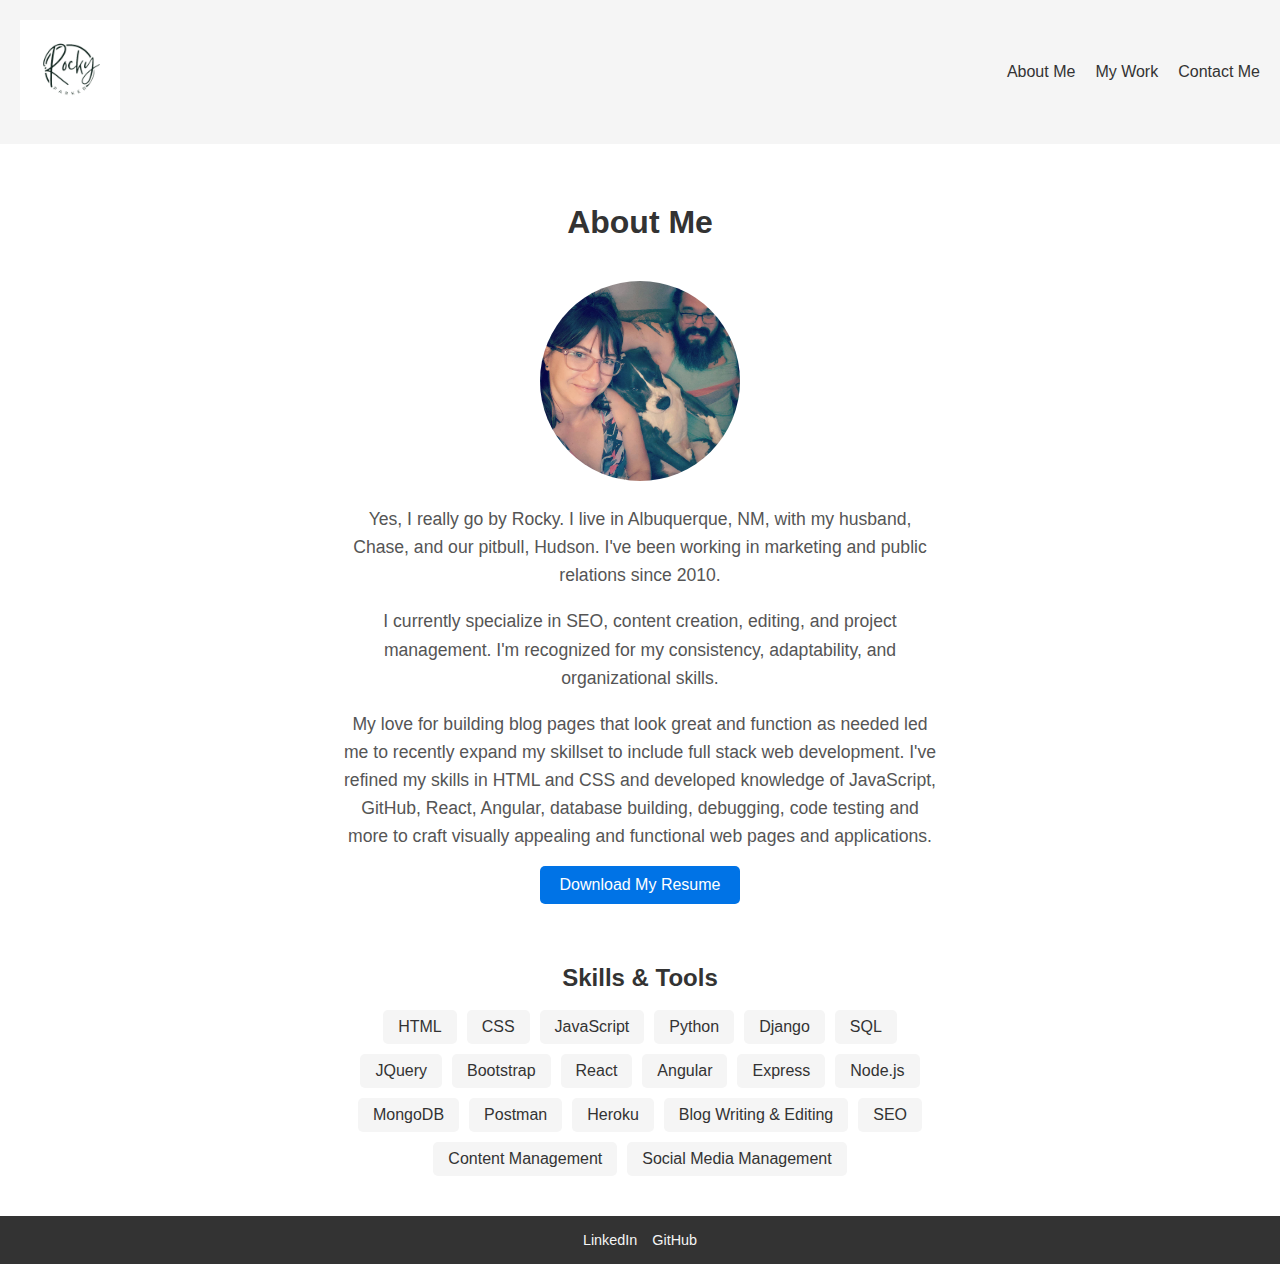
==== commit 32165657: "Update logo link in header" ====
--- a/about.html
+++ b/about.html
@@ -11,7 +11,7 @@
 
         <!-- Header -->
         <header class="page-header">
-            <a href="#">
+            <a href="index.html">
                 <img src="img/rocky-parker-name-logo.png" width="100" alt="Rocky Parker logo">
             </a>
             <nav>         
--- a/css/styles-new.css
+++ b/css/styles-new.css
@@ -117,8 +117,8 @@
   }
   
   .bio .headshot {
-    width: 150px;
-    height: 150px;
+    width: 200px;
+    height: 200px;
     border-radius: 50%;
     margin-bottom: 20px;
   }
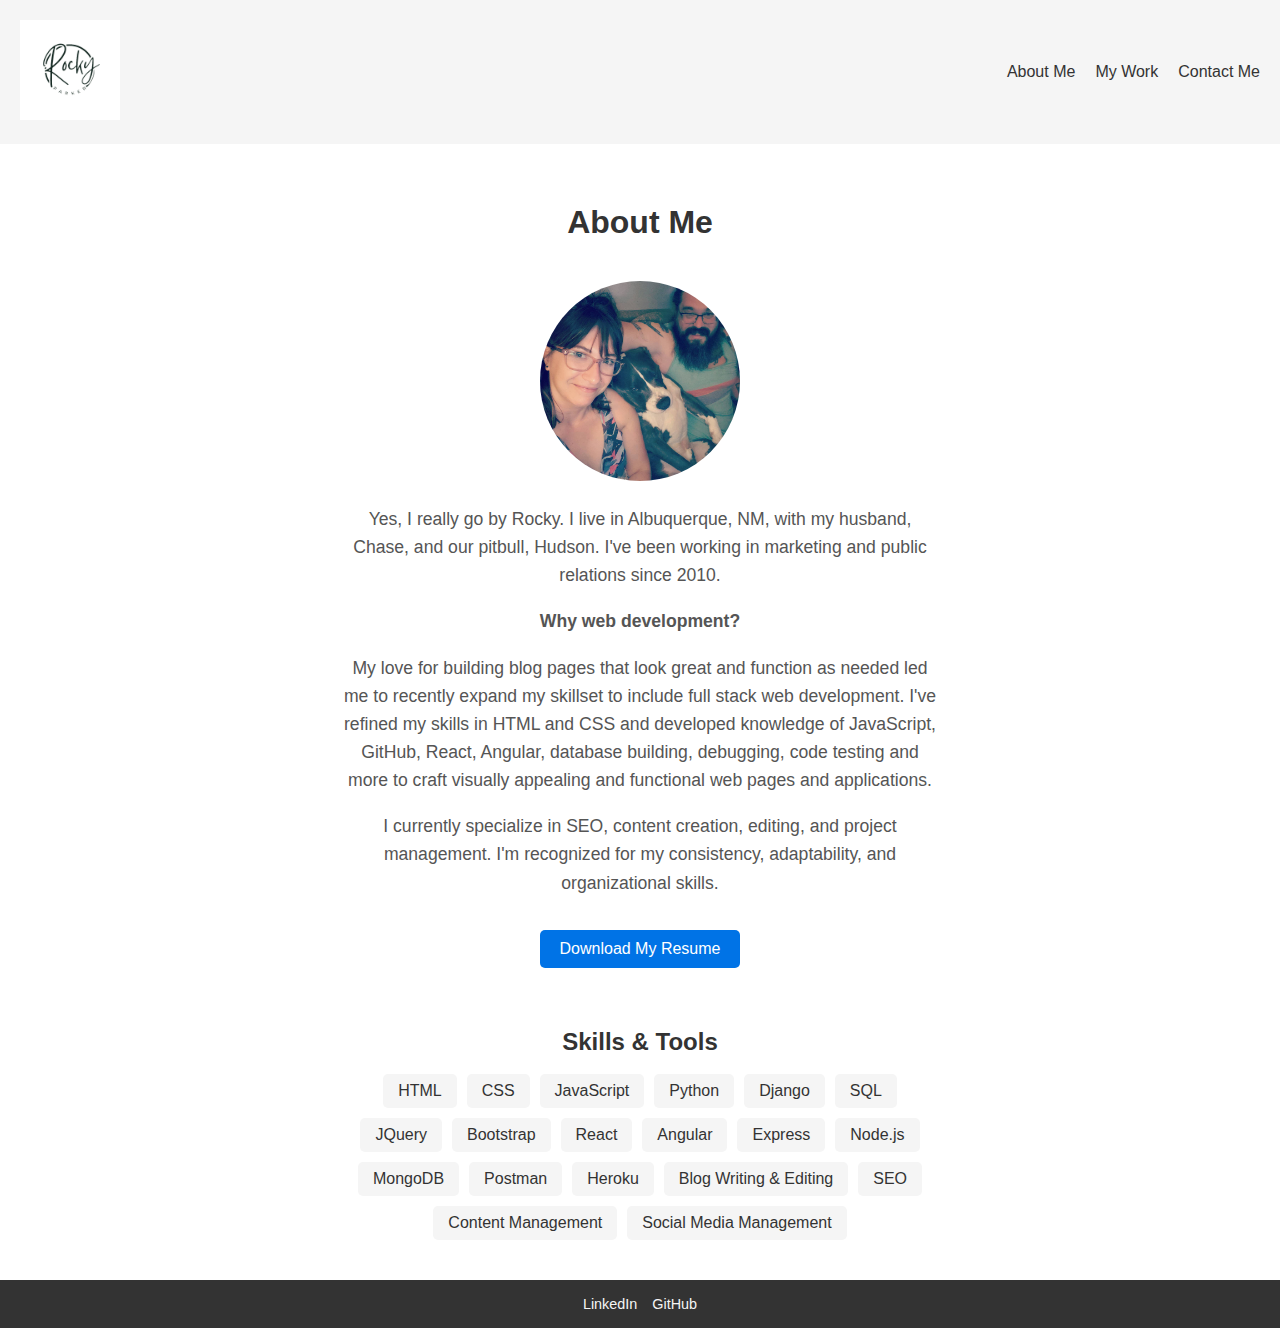
==== commit 73c6589f: "Update text in personal bio" ====
--- a/about.html
+++ b/about.html
@@ -33,12 +33,18 @@
             </p>
             <br>
             <p>
-                I currently specialize in SEO, content creation, editing, and project management. I'm recognized for my consistency, adaptability, and organizational skills.
+                <b>Why web development?</b>
             </p>
             <br>
             <p>
                 My love for building blog pages that look great and function as needed led me to recently expand my skillset to include full stack web development. I've refined my skills in HTML and CSS and developed knowledge of JavaScript, GitHub, React, Angular, database building, debugging, code testing and more to craft visually appealing and functional web pages and applications.
             </p>
+            <br>
+            <p>
+                I currently specialize in SEO, content creation, editing, and project management. I'm recognized for my consistency, adaptability, and organizational skills.
+            </p>
+            <br>
+
             <a href="files/rocky-parker-resume.pdf" target="_blank" class="resume-link">Download My Resume</a>
             </section>
 
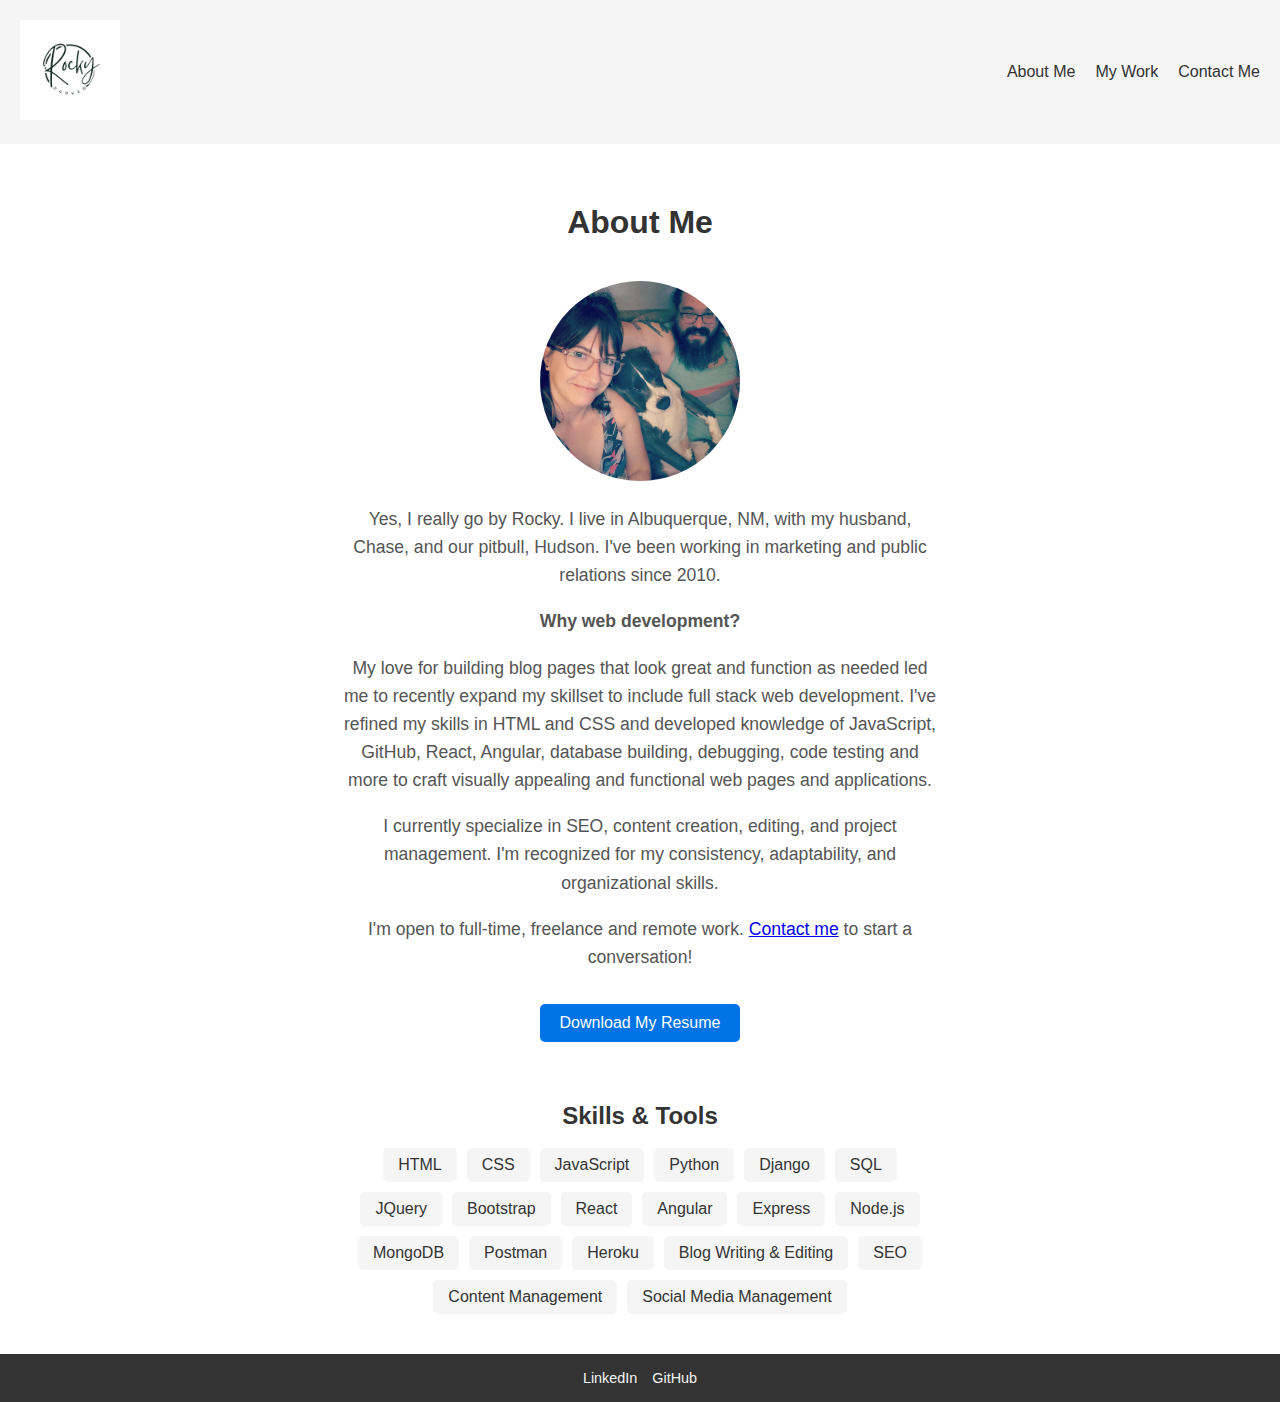
==== commit 67385391: "Add a line to contact me to About page" ====
--- a/about.html
+++ b/about.html
@@ -42,6 +42,10 @@
             <br>
             <p>
                 I currently specialize in SEO, content creation, editing, and project management. I'm recognized for my consistency, adaptability, and organizational skills.
+            </p>
+            <br>
+            <p>
+                I'm open to full-time, freelance and remote work. <a href="contact.html">Contact me</a> to start a conversation!
             </p>
             <br>
 
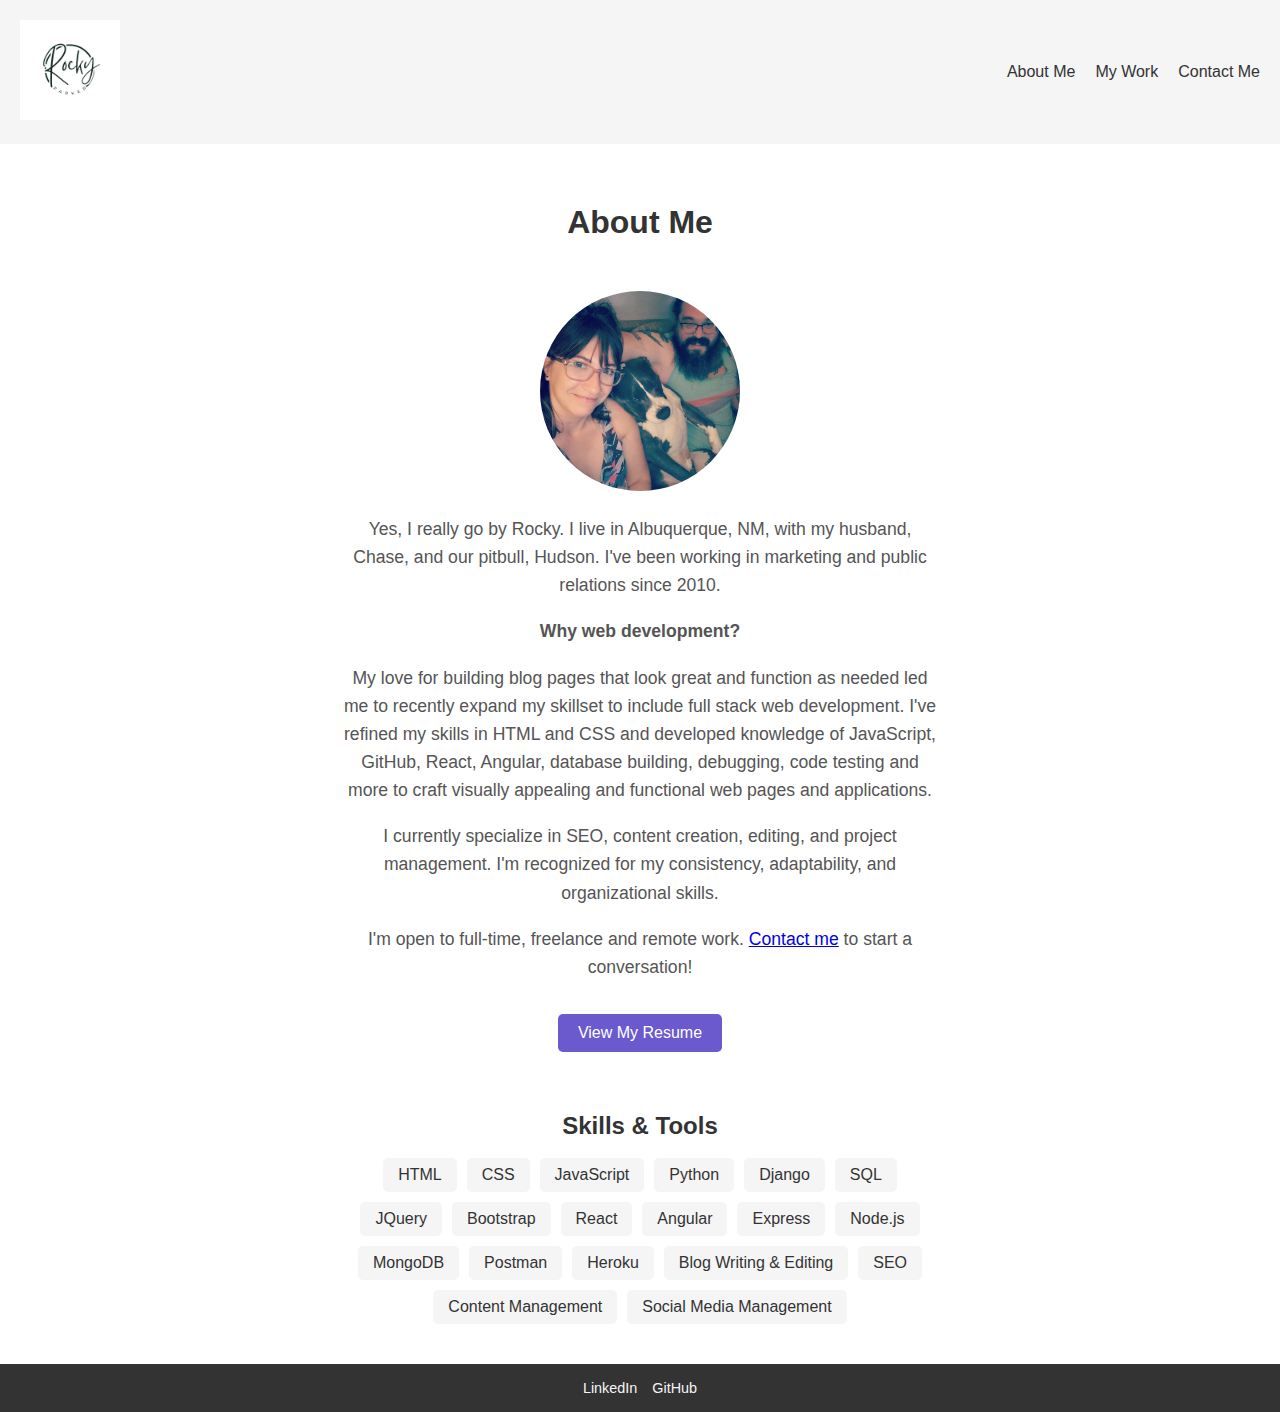
==== commit 2634f124: "Replace resume with latest version" ====
--- a/about.html
+++ b/about.html
@@ -49,7 +49,7 @@
             </p>
             <br>
 
-            <a href="files/rocky-parker-resume.pdf" target="_blank" class="resume-link">Download My Resume</a>
+            <a href="files/rocky-parker-resume.pdf" target="_blank" class="resume-link">View My Resume</a>
             </section>
 
             <section class="skills">
--- a/css/styles-new.css
+++ b/css/styles-new.css
@@ -53,7 +53,7 @@
   }
   
   header nav ul li a:hover {
-    color: #0073e6;
+    color: #6a5acd;
   }
   
   /* Main Content */
@@ -68,6 +68,7 @@
   .intro {
     max-width: 600px;
     text-align: center;
+    line-height: 1.6;
   }
   
   .headshot {
@@ -99,7 +100,7 @@
   }
   
   footer ul li a:hover {
-    color: #0073e6;
+    color: #6a5acd;
   }
 
   /* About Page Main Content */
@@ -133,7 +134,7 @@
     display: inline-block;
     margin-top: 15px;
     padding: 10px 20px;
-    background-color: #0073e6;
+    background-color: #6a5acd;
     color: #fff;
     text-decoration: none;
     border-radius: 5px;
@@ -141,7 +142,7 @@
   }
   
   .resume-link:hover {
-    background-color: #005bb5;
+    background-color: #4636b0;
   }
   
   /* Skills Section */
@@ -166,6 +167,148 @@
     border-radius: 5px;
     color: #333;
     font-weight: 500;
+  }
+
+  /* My Work Main Content */
+.work-main {
+    display: flex;
+    flex-direction: column;
+    align-items: center;
+    padding: 40px 20px;
+  }
+  
+  h1 {
+    color: #333;
+    text-align: center;
+    margin-bottom: 30px;
+  }
+  
+  /* Project Grid */
+  .project-grid {
+    display: grid;
+    grid-template-columns: repeat(auto-fit, minmax(280px, 1fr));
+    gap: 20px;
+    width: 100%;
+    max-width: 1200px;
+    padding: 20px;
+  }
+  
+  .project-grid__item {
+    background-color: #f9f9f9;
+    border-radius: 8px;
+    padding: 20px;
+    box-shadow: 0 4px 8px rgba(0, 0, 0, 0.1);
+    text-align: center;
+    transition: transform 0.3s;
+  }
+  
+  .project-grid__item:hover {
+    transform: translateY(-5px);
+  }
+  
+  .project-grid__item-photo {
+    width: 100%;
+    height: auto;
+    border-radius: 5px;
+    margin-bottom: 15px;
+  }
+  
+  .project-grid__item h2 a {
+    color: #0073e6;
+    text-decoration: none;
+    font-size: 1.5em;
+    font-weight: bold;
+  }
+  
+  .project-grid__item p {
+    color: #555;
+    line-height: 1.5;
+  }
+  
+  .project-grid__item ul {
+    list-style: none;
+    padding: 0;
+    margin: 10px 0;
+  }
+  
+  .project-grid__item ul li {
+    background-color: #e0e7ff;
+    display: inline-block;
+    padding: 5px 10px;
+    border-radius: 4px;
+    margin: 5px;
+    color: #333;
+    font-size: 0.9em;
+  }
+  
+  .project-link {
+    display: inline-block;
+    margin-top: 15px;
+    padding: 10px 15px;
+    background-color: #6A5ACD;
+    color: #fff;
+    text-decoration: none;
+    border-radius: 5px;
+    transition: background-color 0.3s;
+  }
+  
+  .project-link:hover {
+    background-color: #4636b0;
+  }
+
+  /* Contact Main Content */
+.contact-main {
+    display: flex;
+    flex-direction: column;
+    align-items: center;
+    padding: 40px 20px;
+  }
+  
+  .contact-main h1 {
+    color: #333;
+    text-align: center;
+    margin-bottom: 30px;
+  }
+  
+  /* Contact Card */
+  .contact-card {
+    display: flex;
+    max-width: 800px;
+    background-color: #f9f9f9;
+    border-radius: 8px;
+    box-shadow: 0 4px 8px rgba(0, 0, 0, 0.1);
+    overflow: hidden;
+    transition: transform 0.3s;
+    width: 100%;
+  }
+  
+  .contact-card:hover {
+    transform: translateY(-5px);
+  }
+  
+  .contact-card__photo {
+    width: 400px;
+    height: 300px;
+    object-fit: cover;
+  }
+  
+  .contact-card__details {
+    padding: 20px;
+    color: #555;
+    font-size: 1.1em;
+  }
+  
+  .contact-card__details p {
+    margin: 10px 0;
+  }
+  
+  .contact-card__details a {
+    color: #6A5ACD;
+    text-decoration: none;
+  }
+  
+  .contact-card__details a:hover {
+    text-decoration: underline;
   }
   
   /* Responsive Design */
@@ -183,5 +326,24 @@
     .skills ul {
         flex-direction: column;
         align-items: center;
-      }
+    }
+
+    .project-grid__item h2 a {
+        font-size: 1.3em;
+    }
+
+    .contact-card {
+        flex-direction: column;
+        align-items: center;
+        text-align: center;
+    }
+      
+    .contact-card__photo {
+        width: 50%;
+        height: auto;
+    }
+      
+    .contact-card__details {
+        padding: 15px;
+    }
   }